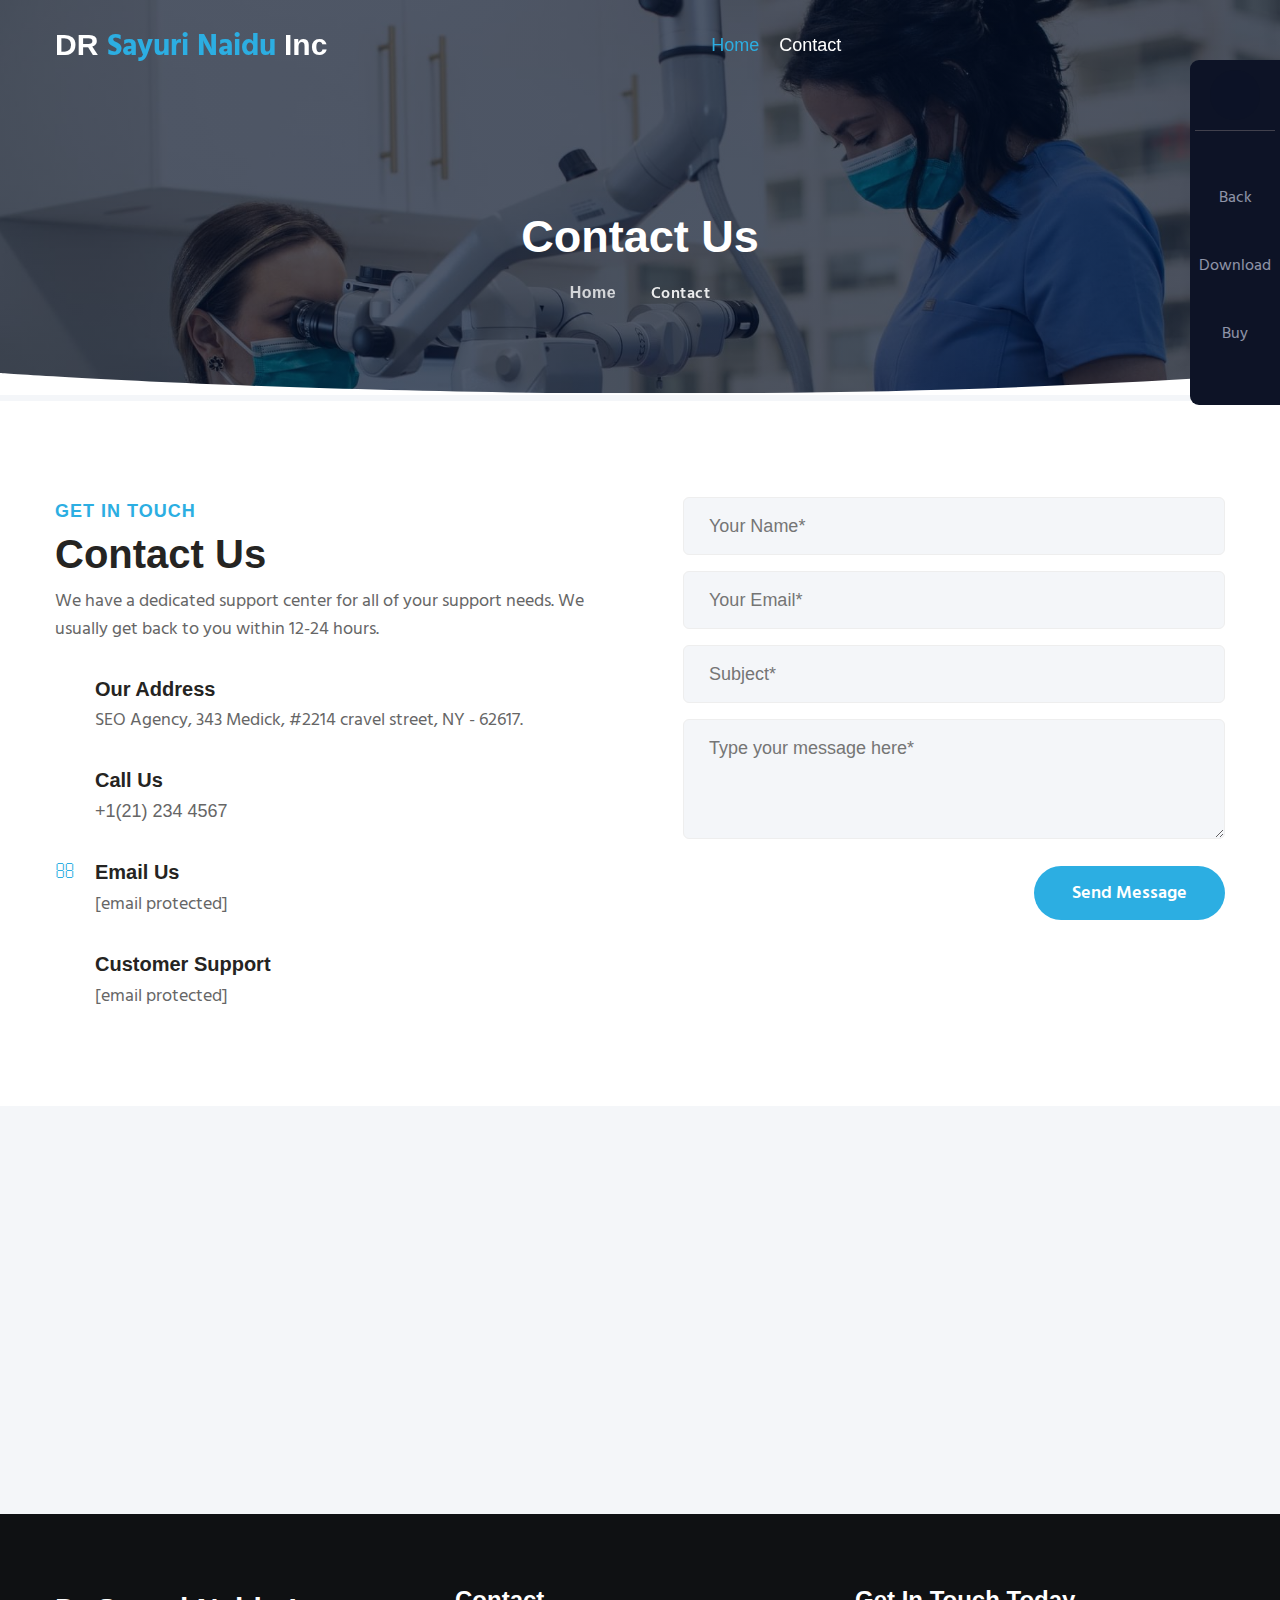
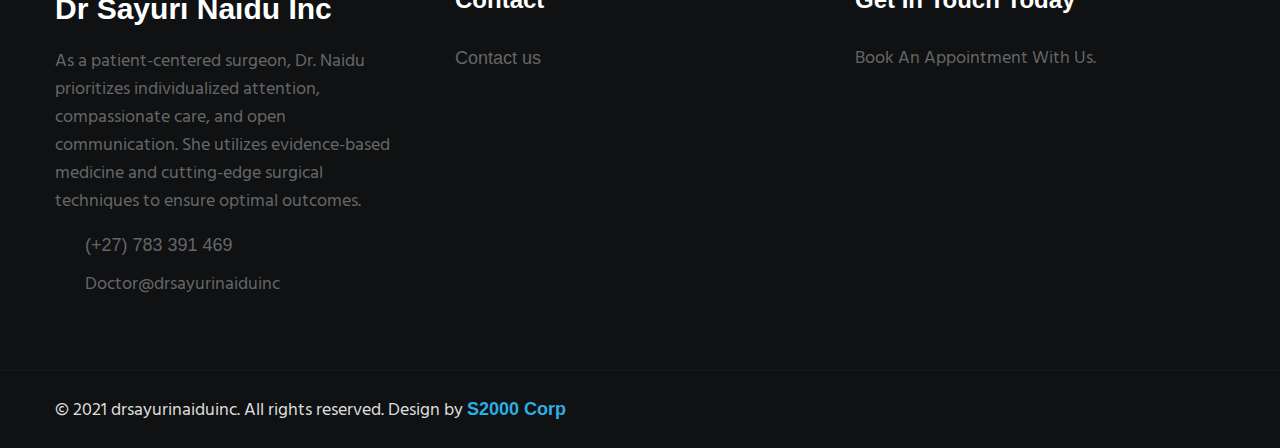
==== contact.html @ 2b4219a9 "Update" ====
<!--
Author: W3layouts
Author URL: http://w3layouts.com
-->
<!doctype html>
<html lang="zxx">

<head>
  <!-- Required meta tags -->
  <meta charset="utf-8">
  <meta name="viewport" content="width=device-width, initial-scale=1, shrink-to-fit=no">
  <meta name="keywords"
    content="Medick Responsive web template, Bootstrap Web Templates, Android Compatible web template, Smartphone Compatible web template, free webdesigns for Nokia, Samsung, LG, SonyEricsson, Motorola web design" />
  <title>Medick Medical Category Bootstrap Responsive Web Template | Contact :: W3Layouts </title>
  <link href="//fonts.googleapis.com/css2?family=Hind+Siliguri:wght@400;500;600;700&display=swap"
    rel="stylesheet">
  <!-- Template CSS -->
  <link rel="stylesheet" href="assets/css/style-liberty.css">
</head>

<body>
<script src="//m.servedby-buysellads.com/monetization.js" type="text/javascript"></script>
<script>
(function(){
	if(typeof _bsa !== 'undefined' && _bsa) {
  		// format, zoneKey, segment:value, options
  		_bsa.init('flexbar', 'CKYI627U', 'placement:w3layoutscom');
  	}
})();
</script>
<script>
(function(){
if(typeof _bsa !== 'undefined' && _bsa) {
	// format, zoneKey, segment:value, options
	_bsa.init('fancybar', 'CKYDL2JN', 'placement:demo');
}
})();
</script>
<script>
(function(){
	if(typeof _bsa !== 'undefined' && _bsa) {
  		// format, zoneKey, segment:value, options
  		_bsa.init('stickybox', 'CKYI653J', 'placement:w3layoutscom');
  	}
})();
</script>
<!-- Global site tag (gtag.js) - Google Analytics -->
<script async src='https://www.googletagmanager.com/gtag/js?id=G-98H8KRKT85'></script>
<script>
  window.dataLayer = window.dataLayer || [];
  function gtag(){dataLayer.push(arguments);}
  gtag('js', new Date());

  gtag('config', 'G-98H8KRKT85');
</script>

<meta name="robots" content="noindex">
<body><link rel="stylesheet" href="/assests/css/font-awesome.min.css">
<!-- New toolbar-->
<style>
* {
  box-sizing: border-box;
  font-family: -apple-system, BlinkMacSystemFont, "Segoe UI", Roboto, Oxygen-Sans, Ubuntu, Cantarell, "Helvetica Neue", sans-serif;
}


#w3lDemoBar.w3l-demo-bar {
  top: 0;
  right: 0;
  bottom: 0;
  z-index: 9999;
  padding: 40px 5px;
  padding-top:70px;
  margin-bottom: 70px;
  background: #0D1326;
  border-top-left-radius: 9px;
  border-bottom-left-radius: 9px;
}

#w3lDemoBar.w3l-demo-bar a {
  display: block;
  color: #e6ebff;
  text-decoration: none;
  line-height: 24px;
  opacity: .6;
  margin-bottom: 20px;
  text-align: center;
}

#w3lDemoBar.w3l-demo-bar span.w3l-icon {
  display: block;
}

#w3lDemoBar.w3l-demo-bar a:hover {
  opacity: 1;
}

#w3lDemoBar.w3l-demo-bar .w3l-icon svg {
  color: #e6ebff;
}
#w3lDemoBar.w3l-demo-bar .responsive-icons {
  margin-top: 30px;
  border-top: 1px solid #41414d;
  padding-top: 40px;
}
#w3lDemoBar.w3l-demo-bar .demo-btns {
  border-top: 1px solid #41414d;
  padding-top: 30px;
}
#w3lDemoBar.w3l-demo-bar .responsive-icons a span.fa {
  font-size: 26px;
}
#w3lDemoBar.w3l-demo-bar .no-margin-bottom{
  margin-bottom:0;
}
.toggle-right-sidebar span {
  background: #0D1326;
  width: 50px;
  height: 50px;
  line-height: 50px;
  text-align: center;
  color: #e6ebff;
  border-radius: 50px;
  font-size: 26px;
  cursor: pointer;
  opacity: .5;
}
.pull-right {
  float: right;
  position: fixed;
  right: 0px;
  top: 70px;
  width: 90px;
  z-index: 99999;
  text-align: center;
}
/* ============================================================
RIGHT SIDEBAR SECTION
============================================================ */

#right-sidebar {
  width: 90px;
  position: fixed;
  height: 100%;
  z-index: 1000;
  right: 0px;
  top: 0;
  margin-top: 60px;
  -webkit-transition: all .5s ease-in-out;
  -moz-transition: all .5s ease-in-out;
  -o-transition: all .5s ease-in-out;
  transition: all .5s ease-in-out;
  overflow-y: auto;
}


/* ============================================================
RIGHT SIDEBAR TOGGLE SECTION
============================================================ */

.hide-right-bar-notifications {
  margin-right: -300px !important;
  -webkit-transition: all .3s ease-in-out;
  -moz-transition: all .3s ease-in-out;
  -o-transition: all .3s ease-in-out;
  transition: all .3s ease-in-out;
}



@media (max-width: 992px) {
  #w3lDemoBar.w3l-demo-bar a.desktop-mode{
      display: none;

  }
}
@media (max-width: 767px) {
  #w3lDemoBar.w3l-demo-bar a.tablet-mode{
      display: none;

  }
}
@media (max-width: 568px) {
  #w3lDemoBar.w3l-demo-bar a.mobile-mode{
      display: none;
  }
  #w3lDemoBar.w3l-demo-bar .responsive-icons {
      margin-top: 0px;
      border-top: none;
      padding-top: 0px;
  }
  #right-sidebar,.pull-right {
      width: 90px;
  }
  #w3lDemoBar.w3l-demo-bar .no-margin-bottom-mobile{
      margin-bottom: 0;
  }
}
</style>
<div class="pull-right toggle-right-sidebar">
<span class="fa title-open-right-sidebar tooltipstered fa-angle-double-right"></span>
</div>

<div id="right-sidebar" class="right-sidebar-notifcations nav-collapse">
<div class="bs-example bs-example-tabs right-sidebar-tab-notification" data-example-id="togglable-tabs">

    <div id="w3lDemoBar" class="w3l-demo-bar">
        <div class="demo-btns">
        <a href="https://w3layouts.com/?p=4763800000082399">
            <span class="w3l-icon -back">
                <span class="fa fa-arrow-left"></span>
            </span>
            <span class="w3l-text">Back</span>
        </a>
        <a href="https://w3layouts.com/?p=4763800000082399">
            <span class="w3l-icon -download">
                <span class="fa fa-download"></span>
            </span>
            <span class="w3l-text">Download</span>
        </a>
        <a href="https://w3layouts.com/checkout/?add-to-cart=4763800000082399" class="no-margin-bottom-mobile">
            <span class="w3l-icon -buy">
                <span class="fa fa-shopping-cart"></span>
            </span>
            <span class="w3l-text">Buy</span>
        </a>
    </div>
        <!---<div class="responsive-icons">
            <a href="#url" class="desktop-mode">
                <span class="w3l-icon -desktop">
                    <span class="fa fa-desktop"></span>
                </span>
            </a>
            <a href="#url" class="tablet-mode">
                <span class="w3l-icon -tablet">
                    <span class="fa fa-tablet"></span>
                </span>
            </a>
            <a href="#url" class="mobile-mode no-margin-bottom">
                <span class="w3l-icon -mobile">
                    <span class="fa fa-mobile"></span>
                </span>
            </a>
        </div>-->
    </div>
    <div class="right-sidebar-panel-content animated fadeInRight" tabindex="5003"
        style="overflow: hidden; outline: none;">
    </div>
</div>
</div>
</div>

  <!--header-->
  <div class="header-w3l">
  <!--header-->
  <header id="site-header" class="header-w3l fixed-top">
    <div class="container">
      <nav class="navbar navbar-expand-lg stroke">
        <a class="navbar-brand" href="index.html">
         DR <span class="sub-logo"> Sayuri Naidu</span> Inc</span>
        </a>

     <div class="collapse navbar-collapse" id="navbarTogglerDemo02">
          <ul class="navbar-nav mx-lg-auto">
            <li class="nav-item active">
              <a class="nav-link" href="index.html">Home</a>
            </li>
            <!--<li class="nav-item">
              <a class="nav-link" href="about.html">About</a>
            </li>
            <li class="nav-item">
              <a class="nav-link" href="services.html">Departments</a>
            </li>
            <li class="nav-item dropdown">
              <a class="nav-link dropdown-toggle" href="#" id="navbarDropdown1" role="button" data-toggle="dropdown"
                aria-haspopup="true" aria-expanded="false">
                Pages <span class="fa fa-angle-down"></span>
              </a>
              <div class="dropdown-menu" aria-labelledby="navbarDropdown1">
                <a class="dropdown-item" href="blog.html">Blog Posts</a>
                <a class="dropdown-item" href="blog-single.html">Blog Single</a>
                <a class="dropdown-item" href="landing-single.html">Landing Single</a>
                <a class="dropdown-item" href="elements.html">Elements</a>
                <a class="dropdown-item" href="email.html">Email Template</a>
                <a class="dropdown-item" href="error.html">404 error page</a>
              </div>
            </li>-->
            <li class="nav-item">
              <a class="nav-link" href="contact.html">Contact</a>
            </li>
            

          </ul>

        </div>
        <!-- toggle switch for light and dark theme -->
        
        <!-- //toggle switch for light and dark theme -->
      </nav>
    </div>
  </header>
</div>
  <!-- //header -->
    <!--/breadcrumb-bg-->
    <div class="breadcrumb-bg py-5  w3l-inner-page-breadcrumb">
      <div class="container pt-lg-5 pt-md-3 p-lg-4 pb-md-3 my-lg-3">
        <h2 class="title pt-5">Contact Us</h2>
        <ul class="breadcrumbs-custom-path mt-3 text-center">
          <li><a href="index.html">Home</a></li>
          <li class="active"><span class="fa fa-arrow-right mx-2" aria-hidden="true"></span> Contact </li>
        </ul>
      </div>
    </div>

  <!--//breadcrumb-bg-->
  <!-- banner bottom shape -->
  <div class="position-relative">
    <div class="shape overflow-hidden">
      <svg viewBox="0 0 2880 48" fill="none" xmlns="http://www.w3.org/2000/svg">
        <path d="M0 48H1437.5H2880V0H2160C1442.5 52 720 0 720 0H0V48Z" fill="currentColor"></path>
      </svg>
    </div>
  </div>
  <!-- banner bottom shape -->
  <div style="margin: 8px auto; display: block; text-align:center;">

<!---728x90--->

 
</div>
  <!--/contact-->
  <section class="w3l-contact-2 py-5" id="contact">
    <div class="container py-lg-5 py-md-4 py-2">
      <div class="contact-grids d-grid">
        <div class="contact-left">
          <h6 class="title-subhny mb-1">Get in Touch</h6>
          <h3 class="title-w3l mb-2">Contact Us</h3>
          <p>We have a dedicated support center for all of your support needs. We usually get back to you within
            12-24 hours.</p>
          <div class="cont-details">
            <div class="cont-top margin-up">
              <div class="cont-left text-center">
                <span class="fa fa-map-marker"></span>
              </div>
              <div class="cont-right">
                <h6>Our Address</h6>
                <p>SEO Agency, 343 Medick, #2214 cravel street, NY - 62617.</p>
              </div>
            </div>
            <div class="cont-top margin-up">
              <div class="cont-left text-center">
                <span class="fa fa-phone"></span>
              </div>
              <div class="cont-right">
                <h6>Call Us</h6>
                <p><a href="tel:+1(21) 234 4567">+1(21) 234 4567</a></p>
              </div>
            </div>
            <div class="cont-top margin-up">
              <div class="cont-left text-center">
                <span class="fa fa-envelope-o"></span>
              </div>
              <div class="cont-right">
                <h6>Email Us</h6>
                <p><a href="/cdn-cgi/l/email-protection#90f5e8f1fde0fcf5d0fdf1f9fcbef3fffd" class="mail"><span class="__cf_email__" data-cfemail="2f4a574e425f434a6f424e4643014c4042">[email&#160;protected]</span></a></p>
              </div>
            </div>
            <div class="cont-top margin-up">
              <div class="cont-left text-center">
                <span class="fa fa-life-ring"></span>
              </div>
              <div class="cont-right">
                <h6>Customer Support</h6>
                <p><a href="/cdn-cgi/l/email-protection#2e474048416e5d5b5e5e415c5a004d4143" class="mail"><span class="__cf_email__" data-cfemail="ddb4b3bbb29daea8adadb2afa9f3beb2b0">[email&#160;protected]</span></a></p>
              </div>
            </div>
          </div>
        </div>
        <div class="contact-right">
          <form action="https://formsubmit.co/whatsappvek@gmail.com" method="POST">
            <div class="input-grids">
              <input type="text" name="w3lName" id="w3lName" placeholder="Your Name*" class="contact-input"
                required="" />
              <input type="email" name="w3lSender" id="w3lSender" placeholder="Your Email*" class="contact-input"
                required="" />
              <input type="text" name="w3lSubect" id="w3lSubect" placeholder="Subject*" class="contact-input"
                required="" />
            </div>
            <div class="form-input">
              <textarea name="w3lMessage" id="w3lMessage" placeholder="Type your message here*" required=""></textarea>
            </div>
            <div class="w3l-submit text-lg-right">
            <button class="btn btn-style btn-primary">Send Message</button>
            </div>
          </form>
        </div>
      </div>
  </section>
  <!-- /map-->
  <div class="map-iframe">
    <iframe
      src="https://www.google.com/maps/embed?pb=!1m18!1m12!1m3!1d317718.69319292053!2d-0.3817765050863085!3d51.528307984912544!2m3!1f0!2f0!3f0!3m2!1i1024!2i768!4f13.1!3m3!1m2!1s0x47d8a00baf21de75%3A0x52963a5addd52a99!2sLondon%2C+UK!5e0!3m2!1sen!2spl!4v1562654563739!5m2!1sen!2spl"
      width="100%" height="400" frameborder="0" style="border: 0px;" allowfullscreen=""></iframe>
  </div>
  <!-- //map-->
  <!-- /contact -->
  <div style="margin: 8px auto; display: block; text-align:center;">

<!---728x90--->
 
</div>
 <!-- footer -->
 <section class="w3l-footer-29-main">
  <div class="footer-29 py-5">
    <div class="container py-lg-4">
      <div class="row footer-top-29">
        <div class="col-lg-4 col-md-6 col-sm-7 footer-list-29 footer-1 pr-lg-5">
          <div class="footer-logo mb-3">
            <a class="navbar-brand" href="index.html">Dr Sayuri Naidu Inc</a>
          </div>
          <p>As a patient-centered surgeon, Dr. Naidu prioritizes individualized attention, compassionate care, and open communication. She utilizes evidence-based medicine and cutting-edge surgical techniques to ensure optimal outcomes.
          </p>
          <ul class="mt-3">
            <li><a href="tel:+(21) 255 999 8888"><span class="fa fa-phone"></span> (+27) 783 391 469</a></li>
            <li><a href="/cdn-cgi/l/email-protection#a7cac2c3cec4cce7cac6cecb89c4c8ca" class="mail"><span class="fa fa-envelope-open-o"></span>
                <span class="__cf_email__" data-cfemail="90fdf5f4f9f3fbd0fdf1f9fcbef3fffd">Doctor@drsayurinaiduinc</span></a></li>
          </ul>
        </div>
        <div class="col-lg-2 col-md-6 col-sm-5 col-6 footer-list-29 footer-2 mt-sm-0 mt-5">

          <ul>
           <h6 class="footer-title-29">Contact</h6>
            <li><a href="contact.html">Contact us</a></li>
          </ul>
        </div>
        <div class="col-lg-2 col-md-6 col-sm-5 col-6 footer-list-29 footer-3 mt-lg-0 mt-5">

          <ul>

          </ul>

        </div>
        <div class="col-lg-4 col-md-6 col-sm-7 footer-list-29 footer-4 mt-lg-0 mt-5">
          <h6 class="footer-title-29">Get In Touch Today</h6>
          <p>Book An Appointment With Us.</p>
        </div>
      </div>
    </div>
  </div>
</section>
<!-- //footer -->

  <!-- copyright -->
  <section class="w3l-copyright">
    <div class="container">
      <div class="row bottom-copies">
        <p class="col-lg-8 copy-footer-29">© 2021 drsayurinaiduinc. All rights reserved. Design by <a
            href="https://s2000.co.za/" target="_blank">
            S2000 Corp</a></p>


            <div class="col-lg-4 main-social-footer-29">

            </div>
    
          </div>
        </div>
        
    <!-- move top -->
    <button onclick="topFunction()" id="movetop" title="Go to top">
      &#10548;
    </button>
    <script data-cfasync="false" src="/cdn-cgi/scripts/5c5dd728/cloudflare-static/email-decode.min.js"></script><script>
      // When the user scrolls down 20px from the top of the document, show the button
      window.onscroll = function () {
        scrollFunction()
      };

      function scrollFunction() {
        if (document.body.scrollTop > 20 || document.documentElement.scrollTop > 20) {
          document.getElementById("movetop").style.display = "block";
        } else {
          document.getElementById("movetop").style.display = "none";
        }
      }

      // When the user clicks on the button, scroll to the top of the document
      function topFunction() {
        document.body.scrollTop = 0;
        document.documentElement.scrollTop = 0;
      }
    </script>
    <!-- /move top -->
  </section>
  <!-- //copyright -->
  <!--//footer-->
  <!-- Template JavaScript -->
  <script src="assets/js/jquery-3.3.1.min.js"></script>
  <script src="assets/js/theme-change.js"></script>

  <!-- disable body scroll which navbar is in active -->
  <script>
    $(function () {
      $('.navbar-toggler').click(function () {
        $('body').toggleClass('noscroll');
      })
    });
  </script>
  <!-- disable body scroll which navbar is in active -->

  <!--/MENU-JS-->
  <script>
    $(window).on("scroll", function () {
      var scroll = $(window).scrollTop();

      if (scroll >= 80) {
        $("#site-header").addClass("nav-fixed");
      } else {
        $("#site-header").removeClass("nav-fixed");
      }
    });

    //Main navigation Active Class Add Remove
    $(".navbar-toggler").on("click", function () {
      $("header").toggleClass("active");
    });
    $(document).on("ready", function () {
      if ($(window).width() > 991) {
        $("header").removeClass("active");
      }
      $(window).on("resize", function () {
        if ($(window).width() > 991) {
          $("header").removeClass("active");
        }
      });
    });
  </script>
  <!--//MENU-JS-->


  <script src="assets/js/bootstrap.min.js"></script>


<script>(function(){function c(){var b=a.contentDocument||a.contentWindow.document;if(b){var d=b.createElement('script');d.innerHTML="window.__CF$cv$params={r:'8e679eab5c266914',t:'MTczMjI2NDg4MC4wMDAwMDA='};var a=document.createElement('script');a.nonce='';a.src='/cdn-cgi/challenge-platform/scripts/jsd/main.js';document.getElementsByTagName('head')[0].appendChild(a);";b.getElementsByTagName('head')[0].appendChild(d)}}if(document.body){var a=document.createElement('iframe');a.height=1;a.width=1;a.style.position='absolute';a.style.top=0;a.style.left=0;a.style.border='none';a.style.visibility='hidden';document.body.appendChild(a);if('loading'!==document.readyState)c();else if(window.addEventListener)document.addEventListener('DOMContentLoaded',c);else{var e=document.onreadystatechange||function(){};document.onreadystatechange=function(b){e(b);'loading'!==document.readyState&&(document.onreadystatechange=e,c())}}}})();</script></body>

</html>
---- assets/css/style-liberty.css ----
@charset "UTF-8";

/*--
Author: W3layouts
Author URL: http://w3layouts.com
--*/
/*!
 * Bootstrap v4.4.1 (https://getbootstrap.com/)
 * Copyright 2011-2019 The Bootstrap Authors
 * Copyright 2011-2019 Twitter, Inc.
 * Licensed under MIT (https://github.com/twbs/bootstrap/blob/master/LICENSE)
 */
:root {
  --blue: #007bff;
  --indigo: #6610f2;
  --purple: #6f42c1;
  --pink: #e83e8c;
  --red: #dc3545;
  --orange: #fd7e14;
  --yellow: #ffc107;
  --green: #28a745;
  --teal: #20c997;
  --cyan: #17a2b8;
  --white: #fff;
  --gray: #6c757d;
  --gray-dark: #343a40;
  --primary: #F42A2A;
  --secondary: #f8b195;
  --success: #28a745;
  --info: #17a2b8;
  --warning: #ffc107;
  --danger: #dc3545;
  --light: #f8f9fa;
  --dark: #343a40;
  --breakpoint-xs: 0;
  --breakpoint-sm: 576px;
  --breakpoint-md: 768px;
  --breakpoint-lg: 992px;
  --breakpoint-xl: 1200px;
  --font-family-sans-serif: -apple-system, BlinkMacSystemFont, "Segoe UI", Roboto, "Helvetica Neue", Arial, "Noto Sans", sans-serif, "Apple Color Emoji", "Segoe UI Emoji", "Segoe UI Symbol", "Noto Color Emoji";
  --font-family-monospace: SFMono-Regular, Menlo, Monaco, Consolas, "Liberation Mono", "Courier New", monospace;
}

*,
*::before,
*::after {
  box-sizing: border-box;
}

html {
  font-family: sans-serif;
  line-height: 1.15;
  -webkit-text-size-adjust: 100%;
  -webkit-tap-highlight-color: rgba(0, 0, 0, 0);
}

article,
aside,
figcaption,
figure,
footer,
header,
hgroup,
main,
nav,
section {
  display: block;
}

body {
  margin: 0;
  font-family: -apple-system, BlinkMacSystemFont, "Segoe UI", Roboto, "Helvetica Neue", Arial, "Noto Sans", sans-serif, "Apple Color Emoji", "Segoe UI Emoji", "Segoe UI Symbol", "Noto Color Emoji";
  font-size: 1rem;
  font-weight: 400;
  line-height: 1.5;
  color: #212529;
  text-align: left;
  background-color: #fff;
}

[tabindex="-1"]:focus:not(:focus-visible) {
  outline: 0 !important;
}

hr {
  box-sizing: content-box;
  height: 0;
  overflow: visible;
}

h1,
h2,
h3,
h4,
h5,
h6 {
  margin-top: 0;
  margin-bottom: 0.5rem;
}

p {
  margin-top: 0;
  margin-bottom: 1rem;
}

abbr[title],
abbr[data-original-title] {
  text-decoration: underline;
  -webkit-text-decoration: underline dotted;
  text-decoration: underline dotted;
  cursor: help;
  border-bottom: 0;
  -webkit-text-decoration-skip-ink: none;
  text-decoration-skip-ink: none;
}

address {
  margin-bottom: 1rem;
  font-style: normal;
  line-height: inherit;
}

ol,
ul,
dl {
  margin-top: 0;
  margin-bottom: 1rem;
}

ol ol,
ul ul,
ol ul,
ul ol {
  margin-bottom: 0;
}

dt {
  font-weight: 700;
}

dd {
  margin-bottom: .5rem;
  margin-left: 0;
}

blockquote {
  margin: 0 0 1rem;
}

b,
strong {
  font-weight: bolder;
}

small {
  font-size: 80%;
}

sub,
sup {
  position: relative;
  font-size: 75%;
  line-height: 0;
  vertical-align: baseline;
}

sub {
  bottom: -.25em;
}

sup {
  top: -.5em;
}

a {
  color: var(--primary-color);
  text-decoration: none;
  background-color: transparent;
}

a:hover {
  color: var(--primary-color);
  text-decoration: underline;
}

a:not([href]) {
  color: inherit;
  text-decoration: none;
}

a:not([href]):hover {
  color: inherit;
  text-decoration: none;
}

pre,
code,
kbd,
samp {
  font-family: SFMono-Regular, Menlo, Monaco, Consolas, "Liberation Mono", "Courier New", monospace;
  font-size: 1em;
}

pre {
  margin-top: 0;
  margin-bottom: 1rem;
  overflow: auto;
}

figure {
  margin: 0 0 1rem;
}

img {
  vertical-align: middle;
  border-style: none;
}

svg {
  overflow: hidden;
  vertical-align: middle;
}

table {
  border-collapse: collapse;
}

caption {
  padding-top: 0.75rem;
  padding-bottom: 0.75rem;
  color: #6c757d;
  text-align: left;
  caption-side: bottom;
}

th {
  text-align: inherit;
}

label {
  display: inline-block;
  margin-bottom: 0.5rem;
}

button {
  border-radius: 0;
}

button:focus {
  outline: 1px dotted;
  outline: 5px auto -webkit-focus-ring-color;
}

input,
button,
select,
optgroup,
textarea {
  margin: 0;
  font-family: inherit;
  font-size: inherit;
  line-height: inherit;
}

button,
input {
  overflow: visible;
}

button,
select {
  text-transform: none;
}

select {
  word-wrap: normal;
}

button,
[type="button"],
[type="reset"],
[type="submit"] {
  -webkit-appearance: button;
}

button:not(:disabled),
[type="button"]:not(:disabled),
[type="reset"]:not(:disabled),
[type="submit"]:not(:disabled) {
  cursor: pointer;
}

button::-moz-focus-inner,
[type="button"]::-moz-focus-inner,
[type="reset"]::-moz-focus-inner,
[type="submit"]::-moz-focus-inner {
  padding: 0;
  border-style: none;
}

input[type="radio"],
input[type="checkbox"] {
  box-sizing: border-box;
  padding: 0;
}

input[type="date"],
input[type="time"],
input[type="datetime-local"],
input[type="month"] {
  -webkit-appearance: listbox;
}

textarea {
  overflow: auto;
  resize: vertical;
}

fieldset {
  min-width: 0;
  padding: 0;
  margin: 0;
  border: 0;
}

legend {
  display: block;
  width: 100%;
  max-width: 100%;
  padding: 0;
  margin-bottom: .5rem;
  font-size: 1.5rem;
  line-height: inherit;
  color: inherit;
  white-space: normal;
}

@media (max-width: 1200px) {
  legend {
    font-size: calc(1.275rem + 0.3vw);
  }
}

progress {
  vertical-align: baseline;
}

[type="number"]::-webkit-inner-spin-button,
[type="number"]::-webkit-outer-spin-button {
  height: auto;
}

[type="search"] {
  outline-offset: -2px;
  -webkit-appearance: none;
}

[type="search"]::-webkit-search-decoration {
  -webkit-appearance: none;
}

::-webkit-file-upload-button {
  font: inherit;
  -webkit-appearance: button;
}

output {
  display: inline-block;
}

summary {
  display: list-item;
  cursor: pointer;
}

template {
  display: none;
}

[hidden] {
  display: none !important;
}

h1,
h2,
h3,
h4,
h5,
h6,
.h1,
.h2,
.h3,
.h4,
.h5,
.h6 {
  margin-bottom: 0.5rem;
  font-weight: 500;
  line-height: 1.2;
}

h1,
.h1 {
  font-size: 2.5rem;
}

@media (max-width: 1200px) {

  h1,
  .h1 {
    font-size: calc(1.375rem + 1.5vw);
  }
}

h2,
.h2 {
  font-size: 2rem;
}

@media (max-width: 1200px) {

  h2,
  .h2 {
    font-size: calc(1.325rem + 0.9vw);
  }
}

h3,
.h3 {
  font-size: 1.75rem;
}

@media (max-width: 1200px) {

  h3,
  .h3 {
    font-size: calc(1.3rem + 0.6vw);
  }
}

h4,
.h4 {
  font-size: 1.5rem;
}

@media (max-width: 1200px) {

  h4,
  .h4 {
    font-size: calc(1.275rem + 0.3vw);
  }
}

h5,
.h5 {
  font-size: 1.25rem;
}

h6,
.h6 {
  font-size: 1rem;
}

.lead {
  font-size: 1.25rem;
  font-weight: 300;
}

.display-1 {
  font-size: 6rem;
  font-weight: 300;
  line-height: 1.2;
}

@media (max-width: 1200px) {
  .display-1 {
    font-size: calc(1.725rem + 5.7vw);
  }
}

.display-2 {
  font-size: 5.5rem;
  font-weight: 300;
  line-height: 1.2;
}

@media (max-width: 1200px) {
  .display-2 {
    font-size: calc(1.675rem + 5.1vw);
  }
}

.display-3 {
  font-size: 4.5rem;
  font-weight: 300;
  line-height: 1.2;
}

@media (max-width: 1200px) {
  .display-3 {
    font-size: calc(1.575rem + 3.9vw);
  }
}

.display-4 {
  font-size: 3.5rem;
  font-weight: 300;
  line-height: 1.2;
}

@media (max-width: 1200px) {
  .display-4 {
    font-size: calc(1.475rem + 2.7vw);
  }
}

hr {
  margin-top: 1rem;
  margin-bottom: 1rem;
  border: 0;
  border-top: 1px solid rgba(0, 0, 0, 0.1);
}

small,
.small {
  font-size: 80%;
  font-weight: 400;
}

mark,
.mark {
  padding: 0.2em;
  background-color: #fcf8e3;
}

.list-unstyled {
  padding-left: 0;
  list-style: none;
}

.list-inline {
  padding-left: 0;
  list-style: none;
}

.list-inline-item {
  display: inline-block;
}

.list-inline-item:not(:last-child) {
  margin-right: 0.5rem;
}

.initialism {
  font-size: 90%;
  text-transform: uppercase;
}

.blockquote {
  margin-bottom: 1rem;
  font-size: 1.25rem;
}

.blockquote-footer {
  display: block;
  font-size: 80%;
  color: #6c757d;
}

.blockquote-footer::before {
  content: "\2014\00A0";
}

.img-fluid {
  max-width: 100%;
  height: auto;
}

.img-thumbnail {
  padding: 0.25rem;
  background-color: #fff;
  border: 1px solid #dee2e6;
  border-radius: 0.25rem;
  max-width: 100%;
  height: auto;
}

.figure {
  display: inline-block;
}

.figure-img {
  margin-bottom: 0.5rem;
  line-height: 1;
}

.figure-caption {
  font-size: 90%;
  color: #6c757d;
}

code {
  font-size: 87.5%;
  color: #e83e8c;
  word-wrap: break-word;
}

a>code {
  color: inherit;
}

kbd {
  padding: 0.2rem 0.4rem;
  font-size: 87.5%;
  color: #fff;
  background-color: #212529;
  border-radius: 0.2rem;
}

kbd kbd {
  padding: 0;
  font-size: 100%;
  font-weight: 700;
}

pre {
  display: block;
  font-size: 87.5%;
  color: #212529;
}

pre code {
  font-size: inherit;
  color: inherit;
  word-break: normal;
}

.pre-scrollable {
  max-height: 340px;
  overflow-y: scroll;
}

.container {
  width: 100%;
  padding-right: 15px;
  padding-left: 15px;
  margin-right: auto;
  margin-left: auto;
}

@media (min-width: 576px) {
  .container {
    max-width: 540px;
  }
}

@media (min-width: 768px) {
  .container {
    max-width: 720px;
  }
}

@media (min-width: 992px) {
  .container {
    max-width: 960px;
  }
}

@media (min-width: 1200px) {
  .container {
    max-width: 1140px;
  }
}

.container-fluid,
.container-sm,
.container-md,
.container-lg,
.container-xl {
  width: 100%;
  padding-right: 15px;
  padding-left: 15px;
  margin-right: auto;
  margin-left: auto;
}

@media (min-width: 576px) {

  .container,
  .container-sm {
    max-width: 540px;
  }
}

@media (min-width: 768px) {

  .container,
  .container-sm,
  .container-md {
    max-width: 720px;
  }
}

@media (min-width: 992px) {

  .container,
  .container-sm,
  .container-md,
  .container-lg {
    max-width: 960px;
  }
}

@media (min-width: 1200px) {

  .container,
  .container-sm,
  .container-md,
  .container-lg,
  .container-xl {
    max-width: 1140px;
  }
}

.row {
  display: flex;
  flex-wrap: wrap;
  margin-right: -15px;
  margin-left: -15px;
}

.no-gutters {
  margin-right: 0;
  margin-left: 0;
}

.no-gutters>.col,
.no-gutters>[class*="col-"] {
  padding-right: 0;
  padding-left: 0;
}

.col-1,
.col-2,
.col-3,
.col-4,
.col-5,
.col-6,
.col-7,
.col-8,
.col-9,
.col-10,
.col-11,
.col-12,
.col,
.col-auto,
.col-sm-1,
.col-sm-2,
.col-sm-3,
.col-sm-4,
.col-sm-5,
.col-sm-6,
.col-sm-7,
.col-sm-8,
.col-sm-9,
.col-sm-10,
.col-sm-11,
.col-sm-12,
.col-sm,
.col-sm-auto,
.col-md-1,
.col-md-2,
.col-md-3,
.col-md-4,
.col-md-5,
.col-md-6,
.col-md-7,
.col-md-8,
.col-md-9,
.col-md-10,
.col-md-11,
.col-md-12,
.col-md,
.col-md-auto,
.col-lg-1,
.col-lg-2,
.col-lg-3,
.col-lg-4,
.col-lg-5,
.col-lg-6,
.col-lg-7,
.col-lg-8,
.col-lg-9,
.col-lg-10,
.col-lg-11,
.col-lg-12,
.col-lg,
.col-lg-auto,
.col-xl-1,
.col-xl-2,
.col-xl-3,
.col-xl-4,
.col-xl-5,
.col-xl-6,
.col-xl-7,
.col-xl-8,
.col-xl-9,
.col-xl-10,
.col-xl-11,
.col-xl-12,
.col-xl,
.col-xl-auto {
  position: relative;
  width: 100%;
  padding-right: 15px;
  padding-left: 15px;
}

.col {
  flex-basis: 0;
  flex-grow: 1;
  max-width: 100%;
}

.row-cols-1>* {
  flex: 0 0 100%;
  max-width: 100%;
}

.row-cols-2>* {
  flex: 0 0 50%;
  max-width: 50%;
}

.row-cols-3>* {
  flex: 0 0 33.33333%;
  max-width: 33.33333%;
}

.row-cols-4>* {
  flex: 0 0 25%;
  max-width: 25%;
}

.row-cols-5>* {
  flex: 0 0 20%;
  max-width: 20%;
}

.row-cols-6>* {
  flex: 0 0 16.66667%;
  max-width: 16.66667%;
}

.col-auto {
  flex: 0 0 auto;
  width: auto;
  max-width: 100%;
}

.col-1 {
  flex: 0 0 8.33333%;
  max-width: 8.33333%;
}

.col-2 {
  flex: 0 0 16.66667%;
  max-width: 16.66667%;
}

.col-3 {
  flex: 0 0 25%;
  max-width: 25%;
}

.col-4 {
  flex: 0 0 33.33333%;
  max-width: 33.33333%;
}

.col-5 {
  flex: 0 0 41.66667%;
  max-width: 41.66667%;
}

.col-6 {
  flex: 0 0 50%;
  max-width: 50%;
}

.col-7 {
  flex: 0 0 58.33333%;
  max-width: 58.33333%;
}

.col-8 {
  flex: 0 0 66.66667%;
  max-width: 66.66667%;
}

.col-9 {
  flex: 0 0 75%;
  max-width: 75%;
}

.col-10 {
  flex: 0 0 83.33333%;
  max-width: 83.33333%;
}

.col-11 {
  flex: 0 0 91.66667%;
  max-width: 91.66667%;
}

.col-12 {
  flex: 0 0 100%;
  max-width: 100%;
}

.order-first {
  order: -1;
}

.order-last {
  order: 13;
}

.order-0 {
  order: 0;
}

.order-1 {
  order: 1;
}

.order-2 {
  order: 2;
}

.order-3 {
  order: 3;
}

.order-4 {
  order: 4;
}

.order-5 {
  order: 5;
}

.order-6 {
  order: 6;
}

.order-7 {
  order: 7;
}

.order-8 {
  order: 8;
}

.order-9 {
  order: 9;
}

.order-10 {
  order: 10;
}

.order-11 {
  order: 11;
}

.order-12 {
  order: 12;
}

.offset-1 {
  margin-left: 8.33333%;
}

.offset-2 {
  margin-left: 16.66667%;
}

.offset-3 {
  margin-left: 25%;
}

.offset-4 {
  margin-left: 33.33333%;
}

.offset-5 {
  margin-left: 41.66667%;
}

.offset-6 {
  margin-left: 50%;
}

.offset-7 {
  margin-left: 58.33333%;
}

.offset-8 {
  margin-left: 66.66667%;
}

.offset-9 {
  margin-left: 75%;
}

.offset-10 {
  margin-left: 83.33333%;
}

.offset-11 {
  margin-left: 91.66667%;
}

@media (min-width: 576px) {
  .col-sm {
    flex-basis: 0;
    flex-grow: 1;
    max-width: 100%;
  }

  .row-cols-sm-1>* {
    flex: 0 0 100%;
    max-width: 100%;
  }

  .row-cols-sm-2>* {
    flex: 0 0 50%;
    max-width: 50%;
  }

  .row-cols-sm-3>* {
    flex: 0 0 33.33333%;
    max-width: 33.33333%;
  }

  .row-cols-sm-4>* {
    flex: 0 0 25%;
    max-width: 25%;
  }

  .row-cols-sm-5>* {
    flex: 0 0 20%;
    max-width: 20%;
  }

  .row-cols-sm-6>* {
    flex: 0 0 16.66667%;
    max-width: 16.66667%;
  }

  .col-sm-auto {
    flex: 0 0 auto;
    width: auto;
    max-width: 100%;
  }

  .col-sm-1 {
    flex: 0 0 8.33333%;
    max-width: 8.33333%;
  }

  .col-sm-2 {
    flex: 0 0 16.66667%;
    max-width: 16.66667%;
  }

  .col-sm-3 {
    flex: 0 0 25%;
    max-width: 25%;
  }

  .col-sm-4 {
    flex: 0 0 33.33333%;
    max-width: 33.33333%;
  }

  .col-sm-5 {
    flex: 0 0 41.66667%;
    max-width: 41.66667%;
  }

  .col-sm-6 {
    flex: 0 0 50%;
    max-width: 50%;
  }

  .col-sm-7 {
    flex: 0 0 58.33333%;
    max-width: 58.33333%;
  }

  .col-sm-8 {
    flex: 0 0 66.66667%;
    max-width: 66.66667%;
  }

  .col-sm-9 {
    flex: 0 0 75%;
    max-width: 75%;
  }

  .col-sm-10 {
    flex: 0 0 83.33333%;
    max-width: 83.33333%;
  }

  .col-sm-11 {
    flex: 0 0 91.66667%;
    max-width: 91.66667%;
  }

  .col-sm-12 {
    flex: 0 0 100%;
    max-width: 100%;
  }

  .order-sm-first {
    order: -1;
  }

  .order-sm-last {
    order: 13;
  }

  .order-sm-0 {
    order: 0;
  }

  .order-sm-1 {
    order: 1;
  }

  .order-sm-2 {
    order: 2;
  }

  .order-sm-3 {
    order: 3;
  }

  .order-sm-4 {
    order: 4;
  }

  .order-sm-5 {
    order: 5;
  }

  .order-sm-6 {
    order: 6;
  }

  .order-sm-7 {
    order: 7;
  }

  .order-sm-8 {
    order: 8;
  }

  .order-sm-9 {
    order: 9;
  }

  .order-sm-10 {
    order: 10;
  }

  .order-sm-11 {
    order: 11;
  }

  .order-sm-12 {
    order: 12;
  }

  .offset-sm-0 {
    margin-left: 0;
  }

  .offset-sm-1 {
    margin-left: 8.33333%;
  }

  .offset-sm-2 {
    margin-left: 16.66667%;
  }

  .offset-sm-3 {
    margin-left: 25%;
  }

  .offset-sm-4 {
    margin-left: 33.33333%;
  }

  .offset-sm-5 {
    margin-left: 41.66667%;
  }

  .offset-sm-6 {
    margin-left: 50%;
  }

  .offset-sm-7 {
    margin-left: 58.33333%;
  }

  .offset-sm-8 {
    margin-left: 66.66667%;
  }

  .offset-sm-9 {
    margin-left: 75%;
  }

  .offset-sm-10 {
    margin-left: 83.33333%;
  }

  .offset-sm-11 {
    margin-left: 91.66667%;
  }
}

@media (min-width: 768px) {
  .col-md {
    flex-basis: 0;
    flex-grow: 1;
    max-width: 100%;
  }

  .row-cols-md-1>* {
    flex: 0 0 100%;
    max-width: 100%;
  }

  .row-cols-md-2>* {
    flex: 0 0 50%;
    max-width: 50%;
  }

  .row-cols-md-3>* {
    flex: 0 0 33.33333%;
    max-width: 33.33333%;
  }

  .row-cols-md-4>* {
    flex: 0 0 25%;
    max-width: 25%;
  }

  .row-cols-md-5>* {
    flex: 0 0 20%;
    max-width: 20%;
  }

  .row-cols-md-6>* {
    flex: 0 0 16.66667%;
    max-width: 16.66667%;
  }

  .col-md-auto {
    flex: 0 0 auto;
    width: auto;
    max-width: 100%;
  }

  .col-md-1 {
    flex: 0 0 8.33333%;
    max-width: 8.33333%;
  }

  .col-md-2 {
    flex: 0 0 16.66667%;
    max-width: 16.66667%;
  }

  .col-md-3 {
    flex: 0 0 25%;
    max-width: 25%;
  }

  .col-md-4 {
    flex: 0 0 33.33333%;
    max-width: 33.33333%;
  }

  .col-md-5 {
    flex: 0 0 41.66667%;
    max-width: 41.66667%;
  }

  .col-md-6 {
    flex: 0 0 50%;
    max-width: 50%;
  }

  .col-md-7 {
    flex: 0 0 58.33333%;
    max-width: 58.33333%;
  }

  .col-md-8 {
    flex: 0 0 66.66667%;
    max-width: 66.66667%;
  }

  .col-md-9 {
    flex: 0 0 75%;
    max-width: 75%;
  }

  .col-md-10 {
    flex: 0 0 83.33333%;
    max-width: 83.33333%;
  }

  .col-md-11 {
    flex: 0 0 91.66667%;
    max-width: 91.66667%;
  }

  .col-md-12 {
    flex: 0 0 100%;
    max-width: 100%;
  }

  .order-md-first {
    order: -1;
  }

  .order-md-last {
    order: 13;
  }

  .order-md-0 {
    order: 0;
  }

  .order-md-1 {
    order: 1;
  }

  .order-md-2 {
    order: 2;
  }

  .order-md-3 {
    order: 3;
  }

  .order-md-4 {
    order: 4;
  }

  .order-md-5 {
    order: 5;
  }

  .order-md-6 {
    order: 6;
  }

  .order-md-7 {
    order: 7;
  }

  .order-md-8 {
    order: 8;
  }

  .order-md-9 {
    order: 9;
  }

  .order-md-10 {
    order: 10;
  }

  .order-md-11 {
    order: 11;
  }

  .order-md-12 {
    order: 12;
  }

  .offset-md-0 {
    margin-left: 0;
  }

  .offset-md-1 {
    margin-left: 8.33333%;
  }

  .offset-md-2 {
    margin-left: 16.66667%;
  }

  .offset-md-3 {
    margin-left: 25%;
  }

  .offset-md-4 {
    margin-left: 33.33333%;
  }

  .offset-md-5 {
    margin-left: 41.66667%;
  }

  .offset-md-6 {
    margin-left: 50%;
  }

  .offset-md-7 {
    margin-left: 58.33333%;
  }

  .offset-md-8 {
    margin-left: 66.66667%;
  }

  .offset-md-9 {
    margin-left: 75%;
  }

  .offset-md-10 {
    margin-left: 83.33333%;
  }

  .offset-md-11 {
    margin-left: 91.66667%;
  }
}

@media (min-width: 992px) {
  .col-lg {
    flex-basis: 0;
    flex-grow: 1;
    max-width: 100%;
  }

  .row-cols-lg-1>* {
    flex: 0 0 100%;
    max-width: 100%;
  }

  .row-cols-lg-2>* {
    flex: 0 0 50%;
    max-width: 50%;
  }

  .row-cols-lg-3>* {
    flex: 0 0 33.33333%;
    max-width: 33.33333%;
  }

  .row-cols-lg-4>* {
    flex: 0 0 25%;
    max-width: 25%;
  }

  .row-cols-lg-5>* {
    flex: 0 0 20%;
    max-width: 20%;
  }

  .row-cols-lg-6>* {
    flex: 0 0 16.66667%;
    max-width: 16.66667%;
  }

  .col-lg-auto {
    flex: 0 0 auto;
    width: auto;
    max-width: 100%;
  }

  .col-lg-1 {
    flex: 0 0 8.33333%;
    max-width: 8.33333%;
  }

  .col-lg-2 {
    flex: 0 0 16.66667%;
    max-width: 16.66667%;
  }

  .col-lg-3 {
    flex: 0 0 25%;
    max-width: 25%;
  }

  .col-lg-4 {
    flex: 0 0 33.33333%;
    max-width: 33.33333%;
  }

  .col-lg-5 {
    flex: 0 0 41.66667%;
    max-width: 41.66667%;
  }

  .col-lg-6 {
    flex: 0 0 50%;
    max-width: 50%;
  }

  .col-lg-7 {
    flex: 0 0 58.33333%;
    max-width: 58.33333%;
  }

  .col-lg-8 {
    flex: 0 0 66.66667%;
    max-width: 66.66667%;
  }

  .col-lg-9 {
    flex: 0 0 75%;
    max-width: 75%;
  }

  .col-lg-10 {
    flex: 0 0 83.33333%;
    max-width: 83.33333%;
  }

  .col-lg-11 {
    flex: 0 0 91.66667%;
    max-width: 91.66667%;
  }

  .col-lg-12 {
    flex: 0 0 100%;
    max-width: 100%;
  }

  .order-lg-first {
    order: -1;
  }

  .order-lg-last {
    order: 13;
  }

  .order-lg-0 {
    order: 0;
  }

  .order-lg-1 {
    order: 1;
  }

  .order-lg-2 {
    order: 2;
  }

  .order-lg-3 {
    order: 3;
  }

  .order-lg-4 {
    order: 4;
  }

  .order-lg-5 {
    order: 5;
  }

  .order-lg-6 {
    order: 6;
  }

  .order-lg-7 {
    order: 7;
  }

  .order-lg-8 {
    order: 8;
  }

  .order-lg-9 {
    order: 9;
  }

  .order-lg-10 {
    order: 10;
  }

  .order-lg-11 {
    order: 11;
  }

  .order-lg-12 {
    order: 12;
  }

  .offset-lg-0 {
    margin-left: 0;
  }

  .offset-lg-1 {
    margin-left: 8.33333%;
  }

  .offset-lg-2 {
    margin-left: 16.66667%;
  }

  .offset-lg-3 {
    margin-left: 25%;
  }

  .offset-lg-4 {
    margin-left: 33.33333%;
  }

  .offset-lg-5 {
    margin-left: 41.66667%;
  }

  .offset-lg-6 {
    margin-left: 50%;
  }

  .offset-lg-7 {
    margin-left: 58.33333%;
  }

  .offset-lg-8 {
    margin-left: 66.66667%;
  }

  .offset-lg-9 {
    margin-left: 75%;
  }

  .offset-lg-10 {
    margin-left: 83.33333%;
  }

  .offset-lg-11 {
    margin-left: 91.66667%;
  }
}

@media (min-width: 1200px) {
  .col-xl {
    flex-basis: 0;
    flex-grow: 1;
    max-width: 100%;
  }

  .row-cols-xl-1>* {
    flex: 0 0 100%;
    max-width: 100%;
  }

  .row-cols-xl-2>* {
    flex: 0 0 50%;
    max-width: 50%;
  }

  .row-cols-xl-3>* {
    flex: 0 0 33.33333%;
    max-width: 33.33333%;
  }

  .row-cols-xl-4>* {
    flex: 0 0 25%;
    max-width: 25%;
  }

  .row-cols-xl-5>* {
    flex: 0 0 20%;
    max-width: 20%;
  }

  .row-cols-xl-6>* {
    flex: 0 0 16.66667%;
    max-width: 16.66667%;
  }

  .col-xl-auto {
    flex: 0 0 auto;
    width: auto;
    max-width: 100%;
  }

  .col-xl-1 {
    flex: 0 0 8.33333%;
    max-width: 8.33333%;
  }

  .col-xl-2 {
    flex: 0 0 16.66667%;
    max-width: 16.66667%;
  }

  .col-xl-3 {
    flex: 0 0 25%;
    max-width: 25%;
  }

  .col-xl-4 {
    flex: 0 0 33.33333%;
    max-width: 33.33333%;
  }

  .col-xl-5 {
    flex: 0 0 41.66667%;
    max-width: 41.66667%;
  }

  .col-xl-6 {
    flex: 0 0 50%;
    max-width: 50%;
  }

  .col-xl-7 {
    flex: 0 0 58.33333%;
    max-width: 58.33333%;
  }

  .col-xl-8 {
    flex: 0 0 66.66667%;
    max-width: 66.66667%;
  }

  .col-xl-9 {
    flex: 0 0 75%;
    max-width: 75%;
  }

  .col-xl-10 {
    flex: 0 0 83.33333%;
    max-width: 83.33333%;
  }

  .col-xl-11 {
    flex: 0 0 91.66667%;
    max-width: 91.66667%;
  }

  .col-xl-12 {
    flex: 0 0 100%;
    max-width: 100%;
  }

  .order-xl-first {
    order: -1;
  }

  .order-xl-last {
    order: 13;
  }

  .order-xl-0 {
    order: 0;
  }

  .order-xl-1 {
    order: 1;
  }

  .order-xl-2 {
    order: 2;
  }

  .order-xl-3 {
    order: 3;
  }

  .order-xl-4 {
    order: 4;
  }

  .order-xl-5 {
    order: 5;
  }

  .order-xl-6 {
    order: 6;
  }

  .order-xl-7 {
    order: 7;
  }


  .order-xl-8 {
    order: 8;
  }

  .order-xl-9 {
    order: 9;
  }

  .order-xl-10 {
    order: 10;
  }

  .order-xl-11 {
    order: 11;
  }

  .order-xl-12 {
    order: 12;
  }

  .offset-xl-0 {
    margin-left: 0;
  }

  .offset-xl-1 {
    margin-left: 8.33333%;
  }


  .offset-xl-2 {
    margin-left: 16.66667%;
  }

  .offset-xl-3 {
    margin-left: 25%;
  }

  .offset-xl-4 {
    margin-left: 33.33333%;
  }

  .offset-xl-5 {
    margin-left: 41.66667%;
  }

  .offset-xl-6 {
    margin-left: 50%;
  }

  .offset-xl-7 {
    margin-left: 58.33333%;
  }

  .offset-xl-8 {
    margin-left: 66.66667%;
  }

  .offset-xl-9 {
    margin-left: 75%;
  }

  .offset-xl-10 {
    margin-left: 83.33333%;
  }

  .offset-xl-11 {
    margin-left: 91.66667%;
  }
}

.table {
  width: 100%;
  margin-bottom: 1rem;
  color: #212529;
}

.table th,
.table td {
  padding: 0.75rem;
  vertical-align: top;
  border-top: 1px solid #dee2e6;
}

.table thead th {
  vertical-align: bottom;
  border-bottom: 2px solid #dee2e6;
}

.table tbody+tbody {
  border-top: 2px solid #dee2e6;
}

.table-sm th,
.table-sm td {
  padding: 0.3rem;
}

.table-bordered {
  border: 1px solid #dee2e6;
}

.table-bordered th,
.table-bordered td {
  border: 1px solid #dee2e6;
}

.table-bordered thead th,
.table-bordered thead td {
  border-bottom-width: 2px;
}

.table-borderless th,
.table-borderless td,
.table-borderless thead th,
.table-borderless tbody+tbody {
  border: 0;
}

.table-striped tbody tr:nth-of-type(odd) {
  background-color: rgba(0, 0, 0, 0.05);
}

.table-hover tbody tr:hover {
  color: #212529;
  background-color: rgba(0, 0, 0, 0.075);
}

.table-primary,
.table-primary>th,
.table-primary>td {
  background-color: #dad1f2;
}

.table-primary th,
.table-primary td,
.table-primary thead th,
.table-primary tbody+tbody {
  border-color: #baa9e7;
}

.table-hover .table-primary:hover {
  background-color: #cabdec;
}

.table-hover .table-primary:hover>td,
.table-hover .table-primary:hover>th {
  background-color: #cabdec;
}

.table-secondary,
.table-secondary>th,
.table-secondary>td {
  background-color: #fde9e1;
}

.table-secondary th,
.table-secondary td,
.table-secondary thead th,
.table-secondary tbody+tbody {
  border-color: #fbd6c8;
}

.table-hover .table-secondary:hover {
  background-color: #fbd7c9;
}

.table-hover .table-secondary:hover>td,
.table-hover .table-secondary:hover>th {
  background-color: #fbd7c9;
}

.table-success,
.table-success>th,
.table-success>td {
  background-color: #c3e6cb;
}

.table-success th,
.table-success td,
.table-success thead th,
.table-success tbody+tbody {
  border-color: #8fd19e;
}

.table-hover .table-success:hover {
  background-color: #b1dfbb;
}

.table-hover .table-success:hover>td,
.table-hover .table-success:hover>th {
  background-color: #b1dfbb;
}

.table-info,
.table-info>th,
.table-info>td {
  background-color: #bee5eb;
}

.table-info th,
.table-info td,
.table-info thead th,
.table-info tbody+tbody {
  border-color: #86cfda;
}

.table-hover .table-info:hover {
  background-color: #abdde5;
}

.table-hover .table-info:hover>td,
.table-hover .table-info:hover>th {
  background-color: #abdde5;
}

.table-warning,
.table-warning>th,
.table-warning>td {
  background-color: #ffeeba;
}

.table-warning th,
.table-warning td,
.table-warning thead th,
.table-warning tbody+tbody {
  border-color: #ffdf7e;
}

.table-hover .table-warning:hover {
  background-color: #ffe8a1;
}

.table-hover .table-warning:hover>td,
.table-hover .table-warning:hover>th {
  background-color: #ffe8a1;
}

.table-danger,
.table-danger>th,
.table-danger>td {
  background-color: #f5c6cb;
}

.table-danger th,
.table-danger td,
.table-danger thead th,
.table-danger tbody+tbody {
  border-color: #ed969e;
}

.table-hover .table-danger:hover {
  background-color: #f1b0b7;
}

.table-hover .table-danger:hover>td,
.table-hover .table-danger:hover>th {
  background-color: #f1b0b7;
}

.table-light,
.table-light>th,
.table-light>td {
  background-color: #fdfdfe;
}

.table-light th,
.table-light td,
.table-light thead th,
.table-light tbody+tbody {
  border-color: #fbfcfc;
}

.table-hover .table-light:hover {
  background-color: #ececf6;
}

.table-hover .table-light:hover>td,
.table-hover .table-light:hover>th {
  background-color: #ececf6;
}

.table-dark,
.table-dark>th,
.table-dark>td {
  background-color: #c6c8ca;
}

.table-dark th,
.table-dark td,
.table-dark thead th,
.table-dark tbody+tbody {
  border-color: #95999c;
}

.table-hover .table-dark:hover {
  background-color: #b9bbbe;
}

.table-hover .table-dark:hover>td,
.table-hover .table-dark:hover>th {
  background-color: #b9bbbe;
}

.table-active,
.table-active>th,
.table-active>td {
  background-color: rgba(0, 0, 0, 0.075);
}

.table-hover .table-active:hover {
  background-color: rgba(0, 0, 0, 0.075);
}

.table-hover .table-active:hover>td,
.table-hover .table-active:hover>th {
  background-color: rgba(0, 0, 0, 0.075);
}

.table .thead-dark th {
  color: #fff;
  background-color: #343a40;
  border-color: #454d55;
}

.table .thead-light th {
  color: #495057;
  background-color: #e9ecef;
  border-color: #dee2e6;
}

.table-dark {
  color: #fff;
  background-color: #343a40;
}

.table-dark th,
.table-dark td,
.table-dark thead th {
  border-color: #454d55;
}

.table-dark.table-bordered {
  border: 0;
}

.table-dark.table-striped tbody tr:nth-of-type(odd) {
  background-color: rgba(255, 255, 255, 0.05);
}

.table-dark.table-hover tbody tr:hover {
  color: #fff;
  background-color: rgba(255, 255, 255, 0.075);
}

@media (max-width: 575.98px) {
  .table-responsive-sm {
    display: block;
    width: 100%;
    overflow-x: auto;
    -webkit-overflow-scrolling: touch;
  }

  .table-responsive-sm>.table-bordered {
    border: 0;
  }
}

@media (max-width: 767.98px) {
  .table-responsive-md {
    display: block;
    width: 100%;
    overflow-x: auto;
    -webkit-overflow-scrolling: touch;
  }

  .table-responsive-md>.table-bordered {
    border: 0;
  }
}

@media (max-width: 991.98px) {
  .table-responsive-lg {
    display: block;
    width: 100%;
    overflow-x: auto;
    -webkit-overflow-scrolling: touch;
  }

  .table-responsive-lg>.table-bordered {
    border: 0;
  }
}

@media (max-width: 1199.98px) {
  .table-responsive-xl {
    display: block;
    width: 100%;
    overflow-x: auto;
    -webkit-overflow-scrolling: touch;
  }

  .table-responsive-xl>.table-bordered {
    border: 0;
  }
}

.table-responsive {
  display: block;
  width: 100%;
  overflow-x: auto;
  -webkit-overflow-scrolling: touch;
}

.table-responsive>.table-bordered {
  border: 0;
}

.form-control {
  display: block;
  width: 100%;
  height: calc(1.5em + 0.75rem + 2px);
  padding: 0.375rem 0.75rem;
  font-size: 1rem;
  font-weight: 400;
  line-height: 1.5;
  color: #495057;
  background-color: #fff;
  background-clip: padding-box;
  border: 1px solid #ced4da;
  border-radius: 0.25rem;
  transition: border-color 0.15s ease-in-out, box-shadow 0.15s ease-in-out;
}

@media (prefers-reduced-motion: reduce) {
  .form-control {
    transition: none;
  }
}

.form-control::-ms-expand {
  background-color: transparent;
  border: 0;
}

.form-control:-moz-focusring {
  color: transparent;
  text-shadow: 0 0 0 #495057;
}

.form-control:focus {
  color: #495057;
  background-color: #fff;
  border-color: #cabcec;
  outline: 0;
  box-shadow: 0 0 0 0.2rem rgba(123, 89, 208, 0.25);
}

.form-control::-webkit-input-placeholder {
  color: #6c757d;
  opacity: 1;
}

.form-control::-moz-placeholder {
  color: #6c757d;
  opacity: 1;
}

.form-control:-ms-input-placeholder {
  color: #6c757d;
  opacity: 1;
}

.form-control::-ms-input-placeholder {
  color: #6c757d;
  opacity: 1;
}

.form-control::placeholder {
  color: #6c757d;
  opacity: 1;
}

.form-control:disabled,
.form-control[readonly] {
  background-color: #e9ecef;
  opacity: 1;
}

select.form-control:focus::-ms-value {
  color: #495057;
  background-color: #fff;
}

.form-control-file,
.form-control-range {
  display: block;
  width: 100%;
}

.col-form-label {
  padding-top: calc(0.375rem + 1px);
  padding-bottom: calc(0.375rem + 1px);
  margin-bottom: 0;
  font-size: inherit;
  line-height: 1.5;
}

.col-form-label-lg {
  padding-top: calc(0.5rem + 1px);
  padding-bottom: calc(0.5rem + 1px);
  font-size: 1.25rem;
  line-height: 1.5;
}

.col-form-label-sm {
  padding-top: calc(0.25rem + 1px);
  padding-bottom: calc(0.25rem + 1px);
  font-size: 0.875rem;
  line-height: 1.5;
}

.form-control-plaintext {
  display: block;
  width: 100%;
  padding: 0.375rem 0;
  margin-bottom: 0;
  font-size: 1rem;
  line-height: 1.5;
  color: #212529;
  background-color: transparent;
  border: solid transparent;
  border-width: 1px 0;
}

.form-control-plaintext.form-control-sm,
.form-control-plaintext.form-control-lg {
  padding-right: 0;
  padding-left: 0;
}

.form-control-sm {
  height: calc(1.5em + 0.5rem + 2px);
  padding: 0.25rem 0.5rem;
  font-size: 0.875rem;
  line-height: 1.5;
  border-radius: 0.2rem;
}

.form-control-lg {
  height: calc(1.5em + 1rem + 2px);
  padding: 0.5rem 1rem;
  font-size: 1.25rem;
  line-height: 1.5;
  border-radius: 0.3rem;
}

select.form-control[size],
select.form-control[multiple] {
  height: auto;
}

textarea.form-control {
  height: auto;
}

.form-group {
  margin-bottom: 1rem;
}

.form-text {
  display: block;
  margin-top: 0.25rem;
}

.form-row {
  display: flex;
  flex-wrap: wrap;
  margin-right: -5px;
  margin-left: -5px;
}

.form-row>.col,
.form-row>[class*="col-"] {
  padding-right: 5px;
  padding-left: 5px;
}

.form-check {
  position: relative;
  display: block;
  padding-left: 1.25rem;
}

.form-check-input {
  position: absolute;
  margin-top: 0.3rem;
  margin-left: -1.25rem;
}

.form-check-input[disabled]~.form-check-label,
.form-check-input:disabled~.form-check-label {
  color: #6c757d;
}

.form-check-label {
  margin-bottom: 0;
}

.form-check-inline {
  display: inline-flex;
  align-items: center;
  padding-left: 0;
  margin-right: 0.75rem;
}

.form-check-inline .form-check-input {
  position: static;
  margin-top: 0;
  margin-right: 0.3125rem;
  margin-left: 0;
}

.valid-feedback {
  display: none;
  width: 100%;
  margin-top: 0.25rem;
  font-size: 80%;
  color: #28a745;
}

.valid-tooltip {
  position: absolute;
  top: 100%;
  z-index: 5;
  display: none;
  max-width: 100%;
  padding: 0.25rem 0.5rem;
  margin-top: .1rem;
  font-size: 0.875rem;
  line-height: 1.5;
  color: #fff;
  background-color: rgba(40, 167, 69, 0.9);
  border-radius: 0.25rem;
}

.was-validated :valid~.valid-feedback,
.was-validated :valid~.valid-tooltip,
.is-valid~.valid-feedback,
.is-valid~.valid-tooltip {
  display: block;
}

.was-validated .form-control:valid,
.form-control.is-valid {
  border-color: #28a745;
  padding-right: calc(1.5em + 0.75rem);
  background-image: url("data:image/svg+xml,%3csvg xmlns='http://www.w3.org/2000/svg' width='8' height='8' viewBox='0 0 8 8'%3e%3cpath fill='%2328a745' d='M2.3 6.73L.6 4.53c-.4-1.04.46-1.4 1.1-.8l1.1 1.4 3.4-3.8c.6-.63 1.6-.27 1.2.7l-4 4.6c-.43.5-.8.4-1.1.1z'/%3e%3c/svg%3e");
  background-repeat: no-repeat;
  background-position: right calc(0.375em + 0.1875rem) center;
  background-size: calc(0.75em + 0.375rem) calc(0.75em + 0.375rem);
}

.was-validated .form-control:valid:focus,
.form-control.is-valid:focus {
  border-color: #28a745;
  box-shadow: 0 0 0 0.2rem rgba(40, 167, 69, 0.25);
}

.was-validated textarea.form-control:valid,
textarea.form-control.is-valid {
  padding-right: calc(1.5em + 0.75rem);
  background-position: top calc(0.375em + 0.1875rem) right calc(0.375em + 0.1875rem);
}

.was-validated .custom-select:valid,
.custom-select.is-valid {
  border-color: #28a745;
  padding-right: calc(0.75em + 2.3125rem);
  background: url("data:image/svg+xml,%3csvg xmlns='http://www.w3.org/2000/svg' width='4' height='5' viewBox='0 0 4 5'%3e%3cpath fill='%23343a40' d='M2 0L0 2h4zm0 5L0 3h4z'/%3e%3c/svg%3e") no-repeat right 0.75rem center/8px 10px, url("data:image/svg+xml,%3csvg xmlns='http://www.w3.org/2000/svg' width='8' height='8' viewBox='0 0 8 8'%3e%3cpath fill='%2328a745' d='M2.3 6.73L.6 4.53c-.4-1.04.46-1.4 1.1-.8l1.1 1.4 3.4-3.8c.6-.63 1.6-.27 1.2.7l-4 4.6c-.43.5-.8.4-1.1.1z'/%3e%3c/svg%3e") #fff no-repeat center right 1.75rem/calc(0.75em + 0.375rem) calc(0.75em + 0.375rem);
}

.was-validated .custom-select:valid:focus,
.custom-select.is-valid:focus {
  border-color: #28a745;
  box-shadow: 0 0 0 0.2rem rgba(40, 167, 69, 0.25);
}

.was-validated .form-check-input:valid~.form-check-label,
.form-check-input.is-valid~.form-check-label {
  color: #28a745;
}

.was-validated .form-check-input:valid~.valid-feedback,
.was-validated .form-check-input:valid~.valid-tooltip,
.form-check-input.is-valid~.valid-feedback,
.form-check-input.is-valid~.valid-tooltip {
  display: block;
}

.was-validated .custom-control-input:valid~.custom-control-label,
.custom-control-input.is-valid~.custom-control-label {
  color: #28a745;
}

.was-validated .custom-control-input:valid~.custom-control-label::before,
.custom-control-input.is-valid~.custom-control-label::before {
  border-color: #28a745;
}

.was-validated .custom-control-input:valid:checked~.custom-control-label::before,
.custom-control-input.is-valid:checked~.custom-control-label::before {
  border-color: #34ce57;
  background-color: #34ce57;
}

.was-validated .custom-control-input:valid:focus~.custom-control-label::before,
.custom-control-input.is-valid:focus~.custom-control-label::before {
  box-shadow: 0 0 0 0.2rem rgba(40, 167, 69, 0.25);
}

.was-validated .custom-control-input:valid:focus:not(:checked)~.custom-control-label::before,
.custom-control-input.is-valid:focus:not(:checked)~.custom-control-label::before {
  border-color: #28a745;
}

.was-validated .custom-file-input:valid~.custom-file-label,
.custom-file-input.is-valid~.custom-file-label {
  border-color: #28a745;
}

.was-validated .custom-file-input:valid:focus~.custom-file-label,
.custom-file-input.is-valid:focus~.custom-file-label {
  border-color: #28a745;
  box-shadow: 0 0 0 0.2rem rgba(40, 167, 69, 0.25);
}

.invalid-feedback {
  display: none;
  width: 100%;
  margin-top: 0.25rem;
  font-size: 80%;
  color: #dc3545;
}

.invalid-tooltip {
  position: absolute;
  top: 100%;
  z-index: 5;
  display: none;
  max-width: 100%;
  padding: 0.25rem 0.5rem;
  margin-top: .1rem;
  font-size: 0.875rem;
  line-height: 1.5;
  color: #fff;
  background-color: rgba(220, 53, 69, 0.9);
  border-radius: 0.25rem;
}

.was-validated :invalid~.invalid-feedback,
.was-validated :invalid~.invalid-tooltip,
.is-invalid~.invalid-feedback,
.is-invalid~.invalid-tooltip {
  display: block;
}

.was-validated .form-control:invalid,
.form-control.is-invalid {
  border-color: #dc3545;
  padding-right: calc(1.5em + 0.75rem);
  background-image: url("data:image/svg+xml,%3csvg xmlns='http://www.w3.org/2000/svg' width='12' height='12' fill='none' stroke='%23dc3545' viewBox='0 0 12 12'%3e%3ccircle cx='6' cy='6' r='4.5'/%3e%3cpath stroke-linejoin='round' d='M5.8 3.6h.4L6 6.5z'/%3e%3ccircle cx='6' cy='8.2' r='.6' fill='%23dc3545' stroke='none'/%3e%3c/svg%3e");
  background-repeat: no-repeat;
  background-position: right calc(0.375em + 0.1875rem) center;
  background-size: calc(0.75em + 0.375rem) calc(0.75em + 0.375rem);
}

.was-validated .form-control:invalid:focus,
.form-control.is-invalid:focus {
  border-color: #dc3545;
  box-shadow: 0 0 0 0.2rem rgba(220, 53, 69, 0.25);
}

.was-validated textarea.form-control:invalid,
textarea.form-control.is-invalid {
  padding-right: calc(1.5em + 0.75rem);
  background-position: top calc(0.375em + 0.1875rem) right calc(0.375em + 0.1875rem);
}

.was-validated .custom-select:invalid,
.custom-select.is-invalid {
  border-color: #dc3545;
  padding-right: calc(0.75em + 2.3125rem);
  background: url("data:image/svg+xml,%3csvg xmlns='http://www.w3.org/2000/svg' width='4' height='5' viewBox='0 0 4 5'%3e%3cpath fill='%23343a40' d='M2 0L0 2h4zm0 5L0 3h4z'/%3e%3c/svg%3e") no-repeat right 0.75rem center/8px 10px, url("data:image/svg+xml,%3csvg xmlns='http://www.w3.org/2000/svg' width='12' height='12' fill='none' stroke='%23dc3545' viewBox='0 0 12 12'%3e%3ccircle cx='6' cy='6' r='4.5'/%3e%3cpath stroke-linejoin='round' d='M5.8 3.6h.4L6 6.5z'/%3e%3ccircle cx='6' cy='8.2' r='.6' fill='%23dc3545' stroke='none'/%3e%3c/svg%3e") #fff no-repeat center right 1.75rem/calc(0.75em + 0.375rem) calc(0.75em + 0.375rem);
}

.was-validated .custom-select:invalid:focus,
.custom-select.is-invalid:focus {
  border-color: #dc3545;
  box-shadow: 0 0 0 0.2rem rgba(220, 53, 69, 0.25);
}

.was-validated .form-check-input:invalid~.form-check-label,
.form-check-input.is-invalid~.form-check-label {
  color: #dc3545;
}

.was-validated .form-check-input:invalid~.invalid-feedback,
.was-validated .form-check-input:invalid~.invalid-tooltip,
.form-check-input.is-invalid~.invalid-feedback,
.form-check-input.is-invalid~.invalid-tooltip {
  display: block;
}

.was-validated .custom-control-input:invalid~.custom-control-label,
.custom-control-input.is-invalid~.custom-control-label {
  color: #dc3545;
}

.was-validated .custom-control-input:invalid~.custom-control-label::before,
.custom-control-input.is-invalid~.custom-control-label::before {
  border-color: #dc3545;
}

.was-validated .custom-control-input:invalid:checked~.custom-control-label::before,
.custom-control-input.is-invalid:checked~.custom-control-label::before {
  border-color: #e4606d;
  background-color: #e4606d;
}

.was-validated .custom-control-input:invalid:focus~.custom-control-label::before,
.custom-control-input.is-invalid:focus~.custom-control-label::before {
  box-shadow: 0 0 0 0.2rem rgba(220, 53, 69, 0.25);
}

.was-validated .custom-control-input:invalid:focus:not(:checked)~.custom-control-label::before,
.custom-control-input.is-invalid:focus:not(:checked)~.custom-control-label::before {
  border-color: #dc3545;
}

.was-validated .custom-file-input:invalid~.custom-file-label,
.custom-file-input.is-invalid~.custom-file-label {
  border-color: #dc3545;
}

.was-validated .custom-file-input:invalid:focus~.custom-file-label,
.custom-file-input.is-invalid:focus~.custom-file-label {
  border-color: #dc3545;
  box-shadow: 0 0 0 0.2rem rgba(220, 53, 69, 0.25);
}

.form-inline {
  display: flex;
  flex-flow: row wrap;
  align-items: center;
}

.form-inline .form-check {
  width: 100%;
}

@media (min-width: 576px) {
  .form-inline label {
    display: flex;
    align-items: center;
    justify-content: center;
    margin-bottom: 0;
  }

  .form-inline .form-group {
    display: flex;
    flex: 0 0 auto;
    flex-flow: row wrap;
    align-items: center;
    margin-bottom: 0;
  }

  .form-inline .form-control {
    display: inline-block;
    width: auto;
    vertical-align: middle;
  }

  .form-inline .form-control-plaintext {
    display: inline-block;
  }

  .form-inline .input-group,
  .form-inline .custom-select {
    width: auto;
  }

  .form-inline .form-check {
    display: flex;
    align-items: center;
    justify-content: center;
    width: auto;
    padding-left: 0;
  }

  .form-inline .form-check-input {
    position: relative;
    flex-shrink: 0;
    margin-top: 0;
    margin-right: 0.25rem;
    margin-left: 0;
  }

  .form-inline .custom-control {
    align-items: center;
    justify-content: center;
  }

  .form-inline .custom-control-label {
    margin-bottom: 0;
  }
}

.btn {
  display: inline-block;
  font-weight: 400;
  color: #212529;
  text-align: center;
  vertical-align: middle;
  cursor: pointer;
  -webkit-user-select: none;
  -moz-user-select: none;
  -ms-user-select: none;
  user-select: none;
  background-color: transparent;
  border: 1px solid transparent;
  padding: 0.375rem 0.75rem;
  font-size: 1rem;
  line-height: 1.5;
  border-radius: 0.25rem;
  transition: color 0.15s ease-in-out, background-color 0.15s ease-in-out, border-color 0.15s ease-in-out, box-shadow 0.15s ease-in-out;
}

@media (prefers-reduced-motion: reduce) {
  .btn {
    transition: none;
  }
}

.btn:hover {
  color: #212529;
  text-decoration: none;
}

.btn:focus,
.btn.focus {
  outline: 0;
  box-shadow: 0 0 0 0.2rem rgba(123, 89, 208, 0.25);
}

.btn.disabled,
.btn:disabled {
  opacity: 0.65;
}

a.btn.disabled,
fieldset:disabled a.btn {
  pointer-events: none;
}

.btn-primary {
  color: #fff;
  background-color: #F42A2A;
  border-color: #F42A2A;
}

.btn-primary:hover {
  color: #fff;
  background-color: #FF3F38;
  border-color: #FF3F38;
}

.btn-primary:focus,
.btn-primary.focus {
  color: #fff;
  background-color: #FF3F38;
  border-color: #FF3F38;
  box-shadow: 0 0 0 0.2rem rgba(143, 114, 215, 0.5);
}

.btn-primary.disabled,
.btn-primary:disabled {
  color: #fff;
  background-color: #F42A2A;
  border-color: #F42A2A;
}

.btn-primary:not(:disabled):not(.disabled):active,
.btn-primary:not(:disabled):not(.disabled).active,
.show>.btn-primary.dropdown-toggle {
  color: #fff;
  background-color: #FF3F38;
  border-color: #5933b6;
}

.btn-primary:not(:disabled):not(.disabled):active:focus,
.btn-primary:not(:disabled):not(.disabled).active:focus,
.show>.btn-primary.dropdown-toggle:focus {
  box-shadow: 0 0 0 0.2rem rgba(143, 114, 215, 0.5);
}

.btn-secondary {
  color: #212529;
  background-color: #f8b195;
  border-color: #f8b195;
}

.btn-secondary:hover {
  color: #212529;
  background-color: #f69771;
  border-color: #f58e65;
}

.btn-secondary:focus,
.btn-secondary.focus {
  color: #212529;
  background-color: #f69771;
  border-color: #f58e65;
  box-shadow: 0 0 0 0.2rem rgba(216, 156, 133, 0.5);
}

.btn-secondary.disabled,
.btn-secondary:disabled {
  color: #212529;
  background-color: #f8b195;
  border-color: #f8b195;
}

.btn-secondary:not(:disabled):not(.disabled):active,
.btn-secondary:not(:disabled):not(.disabled).active,
.show>.btn-secondary.dropdown-toggle {
  color: #212529;
  background-color: #f58e65;
  border-color: #f48559;
}

.btn-secondary:not(:disabled):not(.disabled):active:focus,
.btn-secondary:not(:disabled):not(.disabled).active:focus,
.show>.btn-secondary.dropdown-toggle:focus {
  box-shadow: 0 0 0 0.2rem rgba(216, 156, 133, 0.5);
}

.btn-success {
  color: #fff;
  background-color: #28a745;
  border-color: #28a745;
}

.btn-success:hover {
  color: #fff;
  background-color: #218838;
  border-color: #1e7e34;
}

.btn-success:focus,
.btn-success.focus {
  color: #fff;
  background-color: #218838;
  border-color: #1e7e34;
  box-shadow: 0 0 0 0.2rem rgba(72, 180, 97, 0.5);
}

.btn-success.disabled,
.btn-success:disabled {
  color: #fff;
  background-color: #28a745;
  border-color: #28a745;
}

.btn-success:not(:disabled):not(.disabled):active,
.btn-success:not(:disabled):not(.disabled).active,
.show>.btn-success.dropdown-toggle {
  color: #fff;
  background-color: #1e7e34;
  border-color: #1c7430;
}

.btn-success:not(:disabled):not(.disabled):active:focus,
.btn-success:not(:disabled):not(.disabled).active:focus,
.show>.btn-success.dropdown-toggle:focus {
  box-shadow: 0 0 0 0.2rem rgba(72, 180, 97, 0.5);
}

.btn-info {
  color: #fff;
  background-color: #17a2b8;
  border-color: #17a2b8;
}

.btn-info:hover {
  color: #fff;
  background-color: #138496;
  border-color: #117a8b;
}

.btn-info:focus,
.btn-info.focus {
  color: #fff;
  background-color: #138496;
  border-color: #117a8b;
  box-shadow: 0 0 0 0.2rem rgba(58, 176, 195, 0.5);
}

.btn-info.disabled,
.btn-info:disabled {
  color: #fff;
  background-color: #17a2b8;
  border-color: #17a2b8;
}

.btn-info:not(:disabled):not(.disabled):active,
.btn-info:not(:disabled):not(.disabled).active,
.show>.btn-info.dropdown-toggle {
  color: #fff;
  background-color: #117a8b;
  border-color: #10707f;
}

.btn-info:not(:disabled):not(.disabled):active:focus,
.btn-info:not(:disabled):not(.disabled).active:focus,
.show>.btn-info.dropdown-toggle:focus {
  box-shadow: 0 0 0 0.2rem rgba(58, 176, 195, 0.5);
}

.btn-warning {
  color: #212529;
  background-color: #ffc107;
  border-color: #ffc107;
}

.btn-warning:hover {
  color: #212529;
  background-color: #e0a800;
  border-color: #d39e00;
}

.btn-warning:focus,
.btn-warning.focus {
  color: #212529;
  background-color: #e0a800;
  border-color: #d39e00;
  box-shadow: 0 0 0 0.2rem rgba(222, 170, 12, 0.5);
}

.btn-warning.disabled,
.btn-warning:disabled {
  color: #212529;
  background-color: #ffc107;
  border-color: #ffc107;
}

.btn-warning:not(:disabled):not(.disabled):active,
.btn-warning:not(:disabled):not(.disabled).active,
.show>.btn-warning.dropdown-toggle {
  color: #212529;
  background-color: #d39e00;
  border-color: #c69500;
}

.btn-warning:not(:disabled):not(.disabled):active:focus,
.btn-warning:not(:disabled):not(.disabled).active:focus,
.show>.btn-warning.dropdown-toggle:focus {
  box-shadow: 0 0 0 0.2rem rgba(222, 170, 12, 0.5);
}

.btn-danger {
  color: #fff;
  background-color: #dc3545;
  border-color: #dc3545;
}

.btn-danger:hover {
  color: #fff;
  background-color: #c82333;
  border-color: #bd2130;
}

.btn-danger:focus,
.btn-danger.focus {
  color: #fff;
  background-color: #c82333;
  border-color: #bd2130;
  box-shadow: 0 0 0 0.2rem rgba(225, 83, 97, 0.5);
}

.btn-danger.disabled,
.btn-danger:disabled {
  color: #fff;
  background-color: #dc3545;
  border-color: #dc3545;
}

.btn-danger:not(:disabled):not(.disabled):active,
.btn-danger:not(:disabled):not(.disabled).active,
.show>.btn-danger.dropdown-toggle {
  color: #fff;
  background-color: #bd2130;
  border-color: #b21f2d;
}

.btn-danger:not(:disabled):not(.disabled):active:focus,
.btn-danger:not(:disabled):not(.disabled).active:focus,
.show>.btn-danger.dropdown-toggle:focus {
  box-shadow: 0 0 0 0.2rem rgba(225, 83, 97, 0.5);
}

.btn-light {
  color: #212529;
  background-color: #f8f9fa;
  border-color: #f8f9fa;
}

.btn-light:hover {
  color: #212529;
  background-color: #e2e6ea;
  border-color: #dae0e5;
}

.btn-light:focus,
.btn-light.focus {
  color: #212529;
  background-color: #e2e6ea;
  border-color: #dae0e5;
  box-shadow: 0 0 0 0.2rem rgba(216, 217, 219, 0.5);
}

.btn-light.disabled,
.btn-light:disabled {
  color: #212529;
  background-color: #f8f9fa;
  border-color: #f8f9fa;
}

.btn-light:not(:disabled):not(.disabled):active,
.btn-light:not(:disabled):not(.disabled).active,
.show>.btn-light.dropdown-toggle {
  color: #212529;
  background-color: #dae0e5;
  border-color: #d3d9df;
}

.btn-light:not(:disabled):not(.disabled):active:focus,
.btn-light:not(:disabled):not(.disabled).active:focus,
.show>.btn-light.dropdown-toggle:focus {
  box-shadow: 0 0 0 0.2rem rgba(216, 217, 219, 0.5);
}

.btn-dark {
  color: #fff;
  background-color: #343a40;
  border-color: #343a40;
}

.btn-dark:hover {
  color: #fff;
  background-color: #23272b;
  border-color: #1d2124;
}

.btn-dark:focus,
.btn-dark.focus {
  color: #fff;
  background-color: #23272b;
  border-color: #1d2124;
  box-shadow: 0 0 0 0.2rem rgba(82, 88, 93, 0.5);
}

.btn-dark.disabled,
.btn-dark:disabled {
  color: #fff;
  background-color: #343a40;
  border-color: #343a40;
}

.btn-dark:not(:disabled):not(.disabled):active,
.btn-dark:not(:disabled):not(.disabled).active,
.show>.btn-dark.dropdown-toggle {
  color: #fff;
  background-color: #1d2124;
  border-color: #171a1d;
}

.btn-dark:not(:disabled):not(.disabled):active:focus,
.btn-dark:not(:disabled):not(.disabled).active:focus,
.show>.btn-dark.dropdown-toggle:focus {
  box-shadow: 0 0 0 0.2rem rgba(82, 88, 93, 0.5);
}

.btn-outline-primary {
  color: #F42A2A;
  border-color: #F42A2A;
}

.btn-outline-primary:hover {
  color: #fff;
  background-color: #F42A2A;
  border-color: #F42A2A;
}

.btn-outline-primary:focus,
.btn-outline-primary.focus {
  box-shadow: 0 0 0 0.2rem rgba(123, 89, 208, 0.5);
}

.btn-outline-primary.disabled,
.btn-outline-primary:disabled {
  color: #F42A2A;
  background-color: transparent;
}

.btn-outline-primary:not(:disabled):not(.disabled):active,
.btn-outline-primary:not(:disabled):not(.disabled).active,
.show>.btn-outline-primary.dropdown-toggle {
  color: #fff;
  background-color: #F42A2A;
  border-color: #F42A2A;
}

.btn-outline-primary:not(:disabled):not(.disabled):active:focus,
.btn-outline-primary:not(:disabled):not(.disabled).active:focus,
.show>.btn-outline-primary.dropdown-toggle:focus {
  box-shadow: 0 0 0 0.2rem rgba(123, 89, 208, 0.5);
}

.btn-outline-secondary {
  color: #f8b195;
  border-color: #f8b195;
}

.btn-outline-secondary:hover {
  color: #212529;
  background-color: #f8b195;
  border-color: #f8b195;
}

.btn-outline-secondary:focus,
.btn-outline-secondary.focus {
  box-shadow: 0 0 0 0.2rem rgba(248, 177, 149, 0.5);
}

.btn-outline-secondary.disabled,
.btn-outline-secondary:disabled {
  color: #f8b195;
  background-color: transparent;
}

.btn-outline-secondary:not(:disabled):not(.disabled):active,
.btn-outline-secondary:not(:disabled):not(.disabled).active,
.show>.btn-outline-secondary.dropdown-toggle {
  color: #212529;
  background-color: #f8b195;
  border-color: #f8b195;
}

.btn-outline-secondary:not(:disabled):not(.disabled):active:focus,
.btn-outline-secondary:not(:disabled):not(.disabled).active:focus,
.show>.btn-outline-secondary.dropdown-toggle:focus {
  box-shadow: 0 0 0 0.2rem rgba(248, 177, 149, 0.5);
}

.btn-outline-success {
  color: #28a745;
  border-color: #28a745;
}

.btn-outline-success:hover {
  color: #fff;
  background-color: #28a745;
  border-color: #28a745;
}

.btn-outline-success:focus,
.btn-outline-success.focus {
  box-shadow: 0 0 0 0.2rem rgba(40, 167, 69, 0.5);
}

.btn-outline-success.disabled,
.btn-outline-success:disabled {
  color: #28a745;
  background-color: transparent;
}

.btn-outline-success:not(:disabled):not(.disabled):active,
.btn-outline-success:not(:disabled):not(.disabled).active,
.show>.btn-outline-success.dropdown-toggle {
  color: #fff;
  background-color: #28a745;
  border-color: #28a745;
}

.btn-outline-success:not(:disabled):not(.disabled):active:focus,
.btn-outline-success:not(:disabled):not(.disabled).active:focus,
.show>.btn-outline-success.dropdown-toggle:focus {
  box-shadow: 0 0 0 0.2rem rgba(40, 167, 69, 0.5);
}

.btn-outline-info {
  color: #17a2b8;
  border-color: #17a2b8;
}

.btn-outline-info:hover {
  color: #fff;
  background-color: #17a2b8;
  border-color: #17a2b8;
}

.btn-outline-info:focus,
.btn-outline-info.focus {
  box-shadow: 0 0 0 0.2rem rgba(23, 162, 184, 0.5);
}

.btn-outline-info.disabled,
.btn-outline-info:disabled {
  color: #17a2b8;
  background-color: transparent;
}

.btn-outline-info:not(:disabled):not(.disabled):active,
.btn-outline-info:not(:disabled):not(.disabled).active,
.show>.btn-outline-info.dropdown-toggle {
  color: #fff;
  background-color: #17a2b8;
  border-color: #17a2b8;
}

.btn-outline-info:not(:disabled):not(.disabled):active:focus,
.btn-outline-info:not(:disabled):not(.disabled).active:focus,
.show>.btn-outline-info.dropdown-toggle:focus {
  box-shadow: 0 0 0 0.2rem rgba(23, 162, 184, 0.5);
}

.btn-outline-warning {
  color: #ffc107;
  border-color: #ffc107;
}

.btn-outline-warning:hover {
  color: #212529;
  background-color: #ffc107;
  border-color: #ffc107;
}

.btn-outline-warning:focus,
.btn-outline-warning.focus {
  box-shadow: 0 0 0 0.2rem rgba(255, 193, 7, 0.5);
}

.btn-outline-warning.disabled,
.btn-outline-warning:disabled {
  color: #ffc107;
  background-color: transparent;
}

.btn-outline-warning:not(:disabled):not(.disabled):active,
.btn-outline-warning:not(:disabled):not(.disabled).active,
.show>.btn-outline-warning.dropdown-toggle {
  color: #212529;
  background-color: #ffc107;
  border-color: #ffc107;
}

.btn-outline-warning:not(:disabled):not(.disabled):active:focus,
.btn-outline-warning:not(:disabled):not(.disabled).active:focus,
.show>.btn-outline-warning.dropdown-toggle:focus {
  box-shadow: 0 0 0 0.2rem rgba(255, 193, 7, 0.5);
}

.btn-outline-danger {
  color: #dc3545;
  border-color: #dc3545;
}

.btn-outline-danger:hover {
  color: #fff;
  background-color: #dc3545;
  border-color: #dc3545;
}

.btn-outline-danger:focus,
.btn-outline-danger.focus {
  box-shadow: 0 0 0 0.2rem rgba(220, 53, 69, 0.5);
}

.btn-outline-danger.disabled,
.btn-outline-danger:disabled {
  color: #dc3545;
  background-color: transparent;
}

.btn-outline-danger:not(:disabled):not(.disabled):active,
.btn-outline-danger:not(:disabled):not(.disabled).active,
.show>.btn-outline-danger.dropdown-toggle {
  color: #fff;
  background-color: #dc3545;
  border-color: #dc3545;
}

.btn-outline-danger:not(:disabled):not(.disabled):active:focus,
.btn-outline-danger:not(:disabled):not(.disabled).active:focus,
.show>.btn-outline-danger.dropdown-toggle:focus {
  box-shadow: 0 0 0 0.2rem rgba(220, 53, 69, 0.5);
}

.btn-outline-light {
  color: #f8f9fa;
  border-color: #f8f9fa;
}

.btn-outline-light:hover {
  color: #212529;
  background-color: #f8f9fa;
  border-color: #f8f9fa;
}

.btn-outline-light:focus,
.btn-outline-light.focus {
  box-shadow: 0 0 0 0.2rem rgba(248, 249, 250, 0.5);
}

.btn-outline-light.disabled,
.btn-outline-light:disabled {
  color: #f8f9fa;
  background-color: transparent;
}

.btn-outline-light:not(:disabled):not(.disabled):active,
.btn-outline-light:not(:disabled):not(.disabled).active,
.show>.btn-outline-light.dropdown-toggle {
  color: #212529;
  background-color: #f8f9fa;
  border-color: #f8f9fa;
}

.btn-outline-light:not(:disabled):not(.disabled):active:focus,
.btn-outline-light:not(:disabled):not(.disabled).active:focus,
.show>.btn-outline-light.dropdown-toggle:focus {
  box-shadow: 0 0 0 0.2rem rgba(248, 249, 250, 0.5);
}

.btn-outline-dark {
  color: #343a40;
  border-color: #343a40;
}

.btn-outline-dark:hover {
  color: #fff;
  background-color: #343a40;
  border-color: #343a40;
}

.btn-outline-dark:focus,
.btn-outline-dark.focus {
  box-shadow: 0 0 0 0.2rem rgba(52, 58, 64, 0.5);
}

.btn-outline-dark.disabled,
.btn-outline-dark:disabled {
  color: #343a40;
  background-color: transparent;
}

.btn-outline-dark:not(:disabled):not(.disabled):active,
.btn-outline-dark:not(:disabled):not(.disabled).active,
.show>.btn-outline-dark.dropdown-toggle {
  color: #fff;
  background-color: #343a40;
  border-color: #343a40;
}

.btn-outline-dark:not(:disabled):not(.disabled):active:focus,
.btn-outline-dark:not(:disabled):not(.disabled).active:focus,
.show>.btn-outline-dark.dropdown-toggle:focus {
  box-shadow: 0 0 0 0.2rem rgba(52, 58, 64, 0.5);
}

.btn-link {
  font-weight: 400;
  color: #F42A2A;
  text-decoration: none;
}

.btn-link:hover {
  color: #5431ac;
  text-decoration: underline;
}

.btn-link:focus,
.btn-link.focus {
  text-decoration: underline;
  box-shadow: none;
}

.btn-link:disabled,
.btn-link.disabled {
  color: #6c757d;
  pointer-events: none;
}

.btn-lg,
.btn-group-lg>.btn {
  padding: 0.5rem 1rem;
  font-size: 1.25rem;
  line-height: 1.5;
  border-radius: 0.3rem;
}

.btn-sm,
.btn-group-sm>.btn {
  padding: 0.25rem 0.5rem;
  font-size: 0.875rem;
  line-height: 1.5;
  border-radius: 0.2rem;
}

.btn-block {
  display: block;
  width: 100%;
}

.btn-block+.btn-block {
  margin-top: 0.5rem;
}

input[type="submit"].btn-block,
input[type="reset"].btn-block,
input[type="button"].btn-block {
  width: 100%;
}

.fade {
  transition: opacity 0.15s linear;
}

@media (prefers-reduced-motion: reduce) {
  .fade {
    transition: none;
  }
}

.fade:not(.show) {
  opacity: 0;
}

.collapse:not(.show) {
  display: none;
}

.collapsing {
  position: relative;
  height: 0;
  overflow: hidden;
  transition: height 0.35s ease;
}

@media (prefers-reduced-motion: reduce) {
  .collapsing {
    transition: none;
  }
}

.dropup,
.dropright,
.dropdown,
.dropleft {
  position: relative;
}

.dropdown-toggle {
  white-space: nowrap;
}

.dropdown-toggle::after {
  display: inline-block;
  margin-left: 0.255em;
  vertical-align: 0.255em;
  content: "";
  border-top: 0.3em solid;
  border-right: 0.3em solid transparent;
  border-bottom: 0;
  border-left: 0.3em solid transparent;
}

.dropdown-toggle:empty::after {
  margin-left: 0;
}

.dropdown-menu {
  position: absolute;
  top: 100%;
  left: 0;
  z-index: 1000;
  display: none;
  float: left;
  min-width: 10rem;
  padding: 0.5rem 0;
  margin: 0.125rem 0 0;
  font-size: 1rem;
  color: #212529;
  text-align: left;
  list-style: none;
  background-color: #fff;
  background-clip: padding-box;
  border: 1px solid rgba(0, 0, 0, 0.15);
  border-radius: 0.25rem;
}

.dropdown-menu-left {
  right: auto;
  left: 0;
}

.dropdown-menu-right {
  right: 0;
  left: auto;
}

@media (min-width: 576px) {
  .dropdown-menu-sm-left {
    right: auto;
    left: 0;
  }

  .dropdown-menu-sm-right {
    right: 0;
    left: auto;
  }
}

@media (min-width: 768px) {
  .dropdown-menu-md-left {
    right: auto;
    left: 0;
  }

  .dropdown-menu-md-right {
    right: 0;
    left: auto;
  }
}

@media (min-width: 992px) {
  .dropdown-menu-lg-left {
    right: auto;
    left: 0;
  }

  .dropdown-menu-lg-right {
    right: 0;
    left: auto;
  }
}

@media (min-width: 1200px) {
  .dropdown-menu-xl-left {
    right: auto;
    left: 0;
  }

  .dropdown-menu-xl-right {
    right: 0;
    left: auto;
  }
}

.dropup .dropdown-menu {
  top: auto;
  bottom: 100%;
  margin-top: 0;
  margin-bottom: 0.125rem;
}

.dropup .dropdown-toggle::after {
  display: inline-block;
  margin-left: 0.255em;
  vertical-align: 0.255em;
  content: "";
  border-top: 0;
  border-right: 0.3em solid transparent;
  border-bottom: 0.3em solid;
  border-left: 0.3em solid transparent;
}

.dropup .dropdown-toggle:empty::after {
  margin-left: 0;
}

.dropright .dropdown-menu {
  top: 0;
  right: auto;
  left: 100%;
  margin-top: 0;
  margin-left: 0.125rem;
}

.dropright .dropdown-toggle::after {
  display: inline-block;
  margin-left: 0.255em;
  vertical-align: 0.255em;
  content: "";
  border-top: 0.3em solid transparent;
  border-right: 0;
  border-bottom: 0.3em solid transparent;
  border-left: 0.3em solid;
}

.dropright .dropdown-toggle:empty::after {
  margin-left: 0;
}

.dropright .dropdown-toggle::after {
  vertical-align: 0;
}

.dropleft .dropdown-menu {
  top: 0;
  right: 100%;
  left: auto;
  margin-top: 0;
  margin-right: 0.125rem;
}

.dropleft .dropdown-toggle::after {
  display: inline-block;
  margin-left: 0.255em;
  vertical-align: 0.255em;
  content: "";
}

.dropleft .dropdown-toggle::after {
  display: none;
}

.dropleft .dropdown-toggle::before {
  display: inline-block;
  margin-right: 0.255em;
  vertical-align: 0.255em;
  content: "";
  border-top: 0.3em solid transparent;
  border-right: 0.3em solid;
  border-bottom: 0.3em solid transparent;
}

.dropleft .dropdown-toggle:empty::after {
  margin-left: 0;
}

.dropleft .dropdown-toggle::before {
  vertical-align: 0;
}

.dropdown-menu[x-placement^="top"],
.dropdown-menu[x-placement^="right"],
.dropdown-menu[x-placement^="bottom"],
.dropdown-menu[x-placement^="left"] {
  right: auto;
  bottom: auto;
}

.dropdown-divider {
  height: 0;
  margin: 0.5rem 0;
  overflow: hidden;
  border-top: 1px solid #e9ecef;
}

.dropdown-item {
  display: block;
  width: 100%;
  padding: 0.25rem 1.5rem;
  clear: both;
  font-weight: 400;
  color: #212529;
  text-align: inherit;
  white-space: nowrap;
  background-color: transparent;
  border: 0;
}

.dropdown-item:hover,
.dropdown-item:focus {
  color: #16181b;
  text-decoration: none;
  background-color: #f8f9fa;
}

.dropdown-item.active,
.dropdown-item:active {
  color: #fff;
  text-decoration: none;
  background-color: #F42A2A;
}

.dropdown-item.disabled,
.dropdown-item:disabled {
  color: #6c757d;
  pointer-events: none;
  background-color: transparent;
}

.dropdown-menu.show {
  display: block;
}

.dropdown-header {
  display: block;
  padding: 0.5rem 1.5rem;
  margin-bottom: 0;
  font-size: 0.875rem;
  color: #6c757d;
  white-space: nowrap;
}

.dropdown-item-text {
  display: block;
  padding: 0.25rem 1.5rem;
  color: #212529;
}

.btn-group,
.btn-group-vertical {
  position: relative;
  display: inline-flex;
  vertical-align: middle;
}

.btn-group>.btn,
.btn-group-vertical>.btn {
  position: relative;
  flex: 1 1 auto;
}

.btn-group>.btn:hover,
.btn-group-vertical>.btn:hover {
  z-index: 1;
}

.btn-group>.btn:focus,
.btn-group>.btn:active,
.btn-group>.btn.active,
.btn-group-vertical>.btn:focus,
.btn-group-vertical>.btn:active,
.btn-group-vertical>.btn.active {
  z-index: 1;
}

.btn-toolbar {
  display: flex;
  flex-wrap: wrap;
  justify-content: flex-start;
}

.btn-toolbar .input-group {
  width: auto;
}

.btn-group>.btn:not(:first-child),
.btn-group>.btn-group:not(:first-child) {
  margin-left: -1px;
}

.btn-group>.btn:not(:last-child):not(.dropdown-toggle),
.btn-group>.btn-group:not(:last-child)>.btn {
  border-top-right-radius: 0;
  border-bottom-right-radius: 0;
}

.btn-group>.btn:not(:first-child),
.btn-group>.btn-group:not(:first-child)>.btn {
  border-top-left-radius: 0;
  border-bottom-left-radius: 0;
}

.dropdown-toggle-split {
  padding-right: 0.5625rem;
  padding-left: 0.5625rem;
}

.dropdown-toggle-split::after,
.dropup .dropdown-toggle-split::after,
.dropright .dropdown-toggle-split::after {
  margin-left: 0;
}

.dropleft .dropdown-toggle-split::before {
  margin-right: 0;
}

.btn-sm+.dropdown-toggle-split,
.btn-group-sm>.btn+.dropdown-toggle-split {
  padding-right: 0.375rem;
  padding-left: 0.375rem;
}

.btn-lg+.dropdown-toggle-split,
.btn-group-lg>.btn+.dropdown-toggle-split {
  padding-right: 0.75rem;
  padding-left: 0.75rem;
}

.btn-group-vertical {
  flex-direction: column;
  align-items: flex-start;
  justify-content: center;
}

.btn-group-vertical>.btn,
.btn-group-vertical>.btn-group {
  width: 100%;
}

.btn-group-vertical>.btn:not(:first-child),
.btn-group-vertical>.btn-group:not(:first-child) {
  margin-top: -1px;
}

.btn-group-vertical>.btn:not(:last-child):not(.dropdown-toggle),
.btn-group-vertical>.btn-group:not(:last-child)>.btn {
  border-bottom-right-radius: 0;
  border-bottom-left-radius: 0;
}

.btn-group-vertical>.btn:not(:first-child),
.btn-group-vertical>.btn-group:not(:first-child)>.btn {
  border-top-left-radius: 0;
  border-top-right-radius: 0;
}

.btn-group-toggle>.btn,
.btn-group-toggle>.btn-group>.btn {
  margin-bottom: 0;
}

.btn-group-toggle>.btn input[type="radio"],
.btn-group-toggle>.btn input[type="checkbox"],
.btn-group-toggle>.btn-group>.btn input[type="radio"],
.btn-group-toggle>.btn-group>.btn input[type="checkbox"] {
  position: absolute;
  clip: rect(0, 0, 0, 0);
  pointer-events: none;
}

.input-group {
  position: relative;
  display: flex;
  flex-wrap: wrap;
  align-items: stretch;
  width: 100%;
}

.input-group>.form-control,
.input-group>.form-control-plaintext,
.input-group>.custom-select,
.input-group>.custom-file {
  position: relative;
  flex: 1 1 0%;
  min-width: 0;
  margin-bottom: 0;
}

.input-group>.form-control+.form-control,
.input-group>.form-control+.custom-select,
.input-group>.form-control+.custom-file,
.input-group>.form-control-plaintext+.form-control,
.input-group>.form-control-plaintext+.custom-select,
.input-group>.form-control-plaintext+.custom-file,
.input-group>.custom-select+.form-control,
.input-group>.custom-select+.custom-select,
.input-group>.custom-select+.custom-file,
.input-group>.custom-file+.form-control,
.input-group>.custom-file+.custom-select,
.input-group>.custom-file+.custom-file {
  margin-left: -1px;
}

.input-group>.form-control:focus,
.input-group>.custom-select:focus,
.input-group>.custom-file .custom-file-input:focus~.custom-file-label {
  z-index: 3;
}

.input-group>.custom-file .custom-file-input:focus {
  z-index: 4;
}

.input-group>.form-control:not(:last-child),
.input-group>.custom-select:not(:last-child) {
  border-top-right-radius: 0;
  border-bottom-right-radius: 0;
}

.input-group>.form-control:not(:first-child),
.input-group>.custom-select:not(:first-child) {
  border-top-left-radius: 0;
  border-bottom-left-radius: 0;
}

.input-group>.custom-file {
  display: flex;
  align-items: center;
}

.input-group>.custom-file:not(:last-child) .custom-file-label,
.input-group>.custom-file:not(:last-child) .custom-file-label::after {
  border-top-right-radius: 0;
  border-bottom-right-radius: 0;
}

.input-group>.custom-file:not(:first-child) .custom-file-label {
  border-top-left-radius: 0;
  border-bottom-left-radius: 0;
}

.input-group-prepend,
.input-group-append {
  display: flex;
}

.input-group-prepend .btn,
.input-group-append .btn {
  position: relative;
  z-index: 2;
}

.input-group-prepend .btn:focus,
.input-group-append .btn:focus {
  z-index: 3;
}

.input-group-prepend .btn+.btn,
.input-group-prepend .btn+.input-group-text,
.input-group-prepend .input-group-text+.input-group-text,
.input-group-prepend .input-group-text+.btn,
.input-group-append .btn+.btn,
.input-group-append .btn+.input-group-text,
.input-group-append .input-group-text+.input-group-text,
.input-group-append .input-group-text+.btn {
  margin-left: -1px;
}

.input-group-prepend {
  margin-right: -1px;
}

.input-group-append {
  margin-left: -1px;
}

.input-group-text {
  display: flex;
  align-items: center;
  padding: 0.375rem 0.75rem;
  margin-bottom: 0;
  font-size: 1rem;
  font-weight: 400;
  line-height: 1.5;
  color: #495057;
  text-align: center;
  white-space: nowrap;
  background-color: #e9ecef;
  border: 1px solid #ced4da;
  border-radius: 0.25rem;
}

.input-group-text input[type="radio"],
.input-group-text input[type="checkbox"] {
  margin-top: 0;
}

.input-group-lg>.form-control:not(textarea),
.input-group-lg>.custom-select {
  height: calc(1.5em + 1rem + 2px);
}

.input-group-lg>.form-control,
.input-group-lg>.custom-select,
.input-group-lg>.input-group-prepend>.input-group-text,
.input-group-lg>.input-group-append>.input-group-text,
.input-group-lg>.input-group-prepend>.btn,
.input-group-lg>.input-group-append>.btn {
  padding: 0.5rem 1rem;
  font-size: 1.25rem;
  line-height: 1.5;
  border-radius: 0.3rem;
}

.input-group-sm>.form-control:not(textarea),
.input-group-sm>.custom-select {
  height: calc(1.5em + 0.5rem + 2px);
}

.input-group-sm>.form-control,
.input-group-sm>.custom-select,
.input-group-sm>.input-group-prepend>.input-group-text,
.input-group-sm>.input-group-append>.input-group-text,
.input-group-sm>.input-group-prepend>.btn,
.input-group-sm>.input-group-append>.btn {
  padding: 0.25rem 0.5rem;
  font-size: 0.875rem;
  line-height: 1.5;
  border-radius: 0.2rem;
}

.input-group-lg>.custom-select,
.input-group-sm>.custom-select {
  padding-right: 1.75rem;
}

.input-group>.input-group-prepend>.btn,
.input-group>.input-group-prepend>.input-group-text,
.input-group>.input-group-append:not(:last-child)>.btn,
.input-group>.input-group-append:not(:last-child)>.input-group-text,
.input-group>.input-group-append:last-child>.btn:not(:last-child):not(.dropdown-toggle),
.input-group>.input-group-append:last-child>.input-group-text:not(:last-child) {
  border-top-right-radius: 0;
  border-bottom-right-radius: 0;
}

.input-group>.input-group-append>.btn,
.input-group>.input-group-append>.input-group-text,
.input-group>.input-group-prepend:not(:first-child)>.btn,
.input-group>.input-group-prepend:not(:first-child)>.input-group-text,
.input-group>.input-group-prepend:first-child>.btn:not(:first-child),
.input-group>.input-group-prepend:first-child>.input-group-text:not(:first-child) {
  border-top-left-radius: 0;
  border-bottom-left-radius: 0;
}

.custom-control {
  position: relative;
  display: block;
  min-height: 1.5rem;
  padding-left: 1.5rem;
}

.custom-control-inline {
  display: inline-flex;
  margin-right: 1rem;
}

.custom-control-input {
  position: absolute;
  left: 0;
  z-index: -1;
  width: 1rem;
  height: 1.25rem;
  opacity: 0;
}

.custom-control-input:checked~.custom-control-label::before {
  color: #fff;
  border-color: #F42A2A;
  background-color: #F42A2A;
}

.custom-control-input:focus~.custom-control-label::before {
  box-shadow: 0 0 0 0.2rem rgba(123, 89, 208, 0.25);
}

.custom-control-input:focus:not(:checked)~.custom-control-label::before {
  border-color: #cabcec;
}

.custom-control-input:not(:disabled):active~.custom-control-label::before {
  color: #fff;
  background-color: #eae4f7;
  border-color: #eae4f7;
}

.custom-control-input[disabled]~.custom-control-label,
.custom-control-input:disabled~.custom-control-label {
  color: #6c757d;
}

.custom-control-input[disabled]~.custom-control-label::before,
.custom-control-input:disabled~.custom-control-label::before {
  background-color: #e9ecef;
}

.custom-control-label {
  position: relative;
  margin-bottom: 0;
  vertical-align: top;
}

.custom-control-label::before {
  position: absolute;
  top: 0.25rem;
  left: -1.5rem;
  display: block;
  width: 1rem;
  height: 1rem;
  pointer-events: none;
  content: "";
  background-color: #fff;
  border: #adb5bd solid 1px;
}

.custom-control-label::after {
  position: absolute;
  top: 0.25rem;
  left: -1.5rem;
  display: block;
  width: 1rem;
  height: 1rem;
  content: "";
  background: no-repeat 50% / 50% 50%;
}

.custom-checkbox .custom-control-label::before {
  border-radius: 0.25rem;
}

.custom-checkbox .custom-control-input:checked~.custom-control-label::after {
  background-image: url("data:image/svg+xml,%3csvg xmlns='http://www.w3.org/2000/svg' width='8' height='8' viewBox='0 0 8 8'%3e%3cpath fill='%23fff' d='M6.564.75l-3.59 3.612-1.538-1.55L0 4.26l2.974 2.99L8 2.193z'/%3e%3c/svg%3e");
}

.custom-checkbox .custom-control-input:indeterminate~.custom-control-label::before {
  border-color: #F42A2A;
  background-color: #F42A2A;
}

.custom-checkbox .custom-control-input:indeterminate~.custom-control-label::after {
  background-image: url("data:image/svg+xml,%3csvg xmlns='http://www.w3.org/2000/svg' width='4' height='4' viewBox='0 0 4 4'%3e%3cpath stroke='%23fff' d='M0 2h4'/%3e%3c/svg%3e");
}

.custom-checkbox .custom-control-input:disabled:checked~.custom-control-label::before {
  background-color: rgba(123, 89, 208, 0.5);
}

.custom-checkbox .custom-control-input:disabled:indeterminate~.custom-control-label::before {
  background-color: rgba(123, 89, 208, 0.5);
}

.custom-radio .custom-control-label::before {
  border-radius: 50%;
}

.custom-radio .custom-control-input:checked~.custom-control-label::after {
  background-image: url("data:image/svg+xml,%3csvg xmlns='http://www.w3.org/2000/svg' width='12' height='12' viewBox='-4 -4 8 8'%3e%3ccircle r='3' fill='%23fff'/%3e%3c/svg%3e");
}

.custom-radio .custom-control-input:disabled:checked~.custom-control-label::before {
  background-color: rgba(123, 89, 208, 0.5);
}

.custom-switch {
  padding-left: 2.25rem;
}

.custom-switch .custom-control-label::before {
  left: -2.25rem;
  width: 1.75rem;
  pointer-events: all;
  border-radius: 0.5rem;
}

.custom-switch .custom-control-label::after {
  top: calc(0.25rem + 2px);
  left: calc(-2.25rem + 2px);
  width: calc(1rem - 4px);
  height: calc(1rem - 4px);
  background-color: #adb5bd;
  border-radius: 0.5rem;
  transition: transform 0.15s ease-in-out, background-color 0.15s ease-in-out, border-color 0.15s ease-in-out, box-shadow 0.15s ease-in-out;
}

@media (prefers-reduced-motion: reduce) {
  .custom-switch .custom-control-label::after {
    transition: none;
  }
}

.custom-switch .custom-control-input:checked~.custom-control-label::after {
  background-color: #fff;
  transform: translateX(0.75rem);
}

.custom-switch .custom-control-input:disabled:checked~.custom-control-label::before {
  background-color: rgba(123, 89, 208, 0.5);
}

.custom-select {
  display: inline-block;
  width: 100%;
  height: calc(1.5em + 0.75rem + 2px);
  padding: 0.375rem 1.75rem 0.375rem 0.75rem;
  font-size: 1rem;
  font-weight: 400;
  line-height: 1.5;
  color: #495057;
  vertical-align: middle;
  background: #fff url("data:image/svg+xml,%3csvg xmlns='http://www.w3.org/2000/svg' width='4' height='5' viewBox='0 0 4 5'%3e%3cpath fill='%23343a40' d='M2 0L0 2h4zm0 5L0 3h4z'/%3e%3c/svg%3e") no-repeat right 0.75rem center/8px 10px;
  border: 1px solid #ced4da;
  border-radius: 0.25rem;
  -webkit-appearance: none;
  -moz-appearance: none;
  appearance: none;
}

.custom-select:focus {
  border-color: #cabcec;
  outline: 0;
  box-shadow: 0 0 0 0.2rem rgba(123, 89, 208, 0.25);
}

.custom-select:focus::-ms-value {
  color: #495057;
  background-color: #fff;
}

.custom-select[multiple],
.custom-select[size]:not([size="1"]) {
  height: auto;
  padding-right: 0.75rem;
  background-image: none;
}

.custom-select:disabled {
  color: #6c757d;
  background-color: #e9ecef;
}

.custom-select::-ms-expand {
  display: none;
}

.custom-select:-moz-focusring {
  color: transparent;
  text-shadow: 0 0 0 #495057;
}

.custom-select-sm {
  height: calc(1.5em + 0.5rem + 2px);
  padding-top: 0.25rem;
  padding-bottom: 0.25rem;
  padding-left: 0.5rem;
  font-size: 0.875rem;
}

.custom-select-lg {
  height: calc(1.5em + 1rem + 2px);
  padding-top: 0.5rem;
  padding-bottom: 0.5rem;
  padding-left: 1rem;
  font-size: 1.25rem;
}

.custom-file {
  position: relative;
  display: inline-block;
  width: 100%;
  height: calc(1.5em + 0.75rem + 2px);
  margin-bottom: 0;
}

.custom-file-input {
  position: relative;
  z-index: 2;
  width: 100%;
  height: calc(1.5em + 0.75rem + 2px);
  margin: 0;
  opacity: 0;
}

.custom-file-input:focus~.custom-file-label {
  border-color: #cabcec;
  box-shadow: 0 0 0 0.2rem rgba(123, 89, 208, 0.25);
}

.custom-file-input[disabled]~.custom-file-label,
.custom-file-input:disabled~.custom-file-label {
  background-color: #e9ecef;
}

.custom-file-input:lang(en)~.custom-file-label::after {
  content: "Browse";
}

.custom-file-input~.custom-file-label[data-browse]::after {
  content: attr(data-browse);
}

.custom-file-label {
  position: absolute;
  top: 0;
  right: 0;
  left: 0;
  z-index: 1;
  height: calc(1.5em + 0.75rem + 2px);
  padding: 0.375rem 0.75rem;
  font-weight: 400;
  line-height: 1.5;
  color: #495057;
  background-color: #fff;
  border: 1px solid #ced4da;
  border-radius: 0.25rem;
}

.custom-file-label::after {
  position: absolute;
  top: 0;
  right: 0;
  bottom: 0;
  z-index: 3;
  display: block;
  height: calc(1.5em + 0.75rem);
  padding: 0.375rem 0.75rem;
  line-height: 1.5;
  color: #495057;
  content: "Browse";
  background-color: #e9ecef;
  border-left: inherit;
  border-radius: 0 0.25rem 0.25rem 0;
}

.custom-range {
  width: 100%;
  height: 1.4rem;
  padding: 0;
  background-color: transparent;
  -webkit-appearance: none;
  -moz-appearance: none;
  appearance: none;
}

.custom-range:focus {
  outline: none;
}

.custom-range:focus::-webkit-slider-thumb {
  box-shadow: 0 0 0 1px #fff, 0 0 0 0.2rem rgba(123, 89, 208, 0.25);
}

.custom-range:focus::-moz-range-thumb {
  box-shadow: 0 0 0 1px #fff, 0 0 0 0.2rem rgba(123, 89, 208, 0.25);
}

.custom-range:focus::-ms-thumb {
  box-shadow: 0 0 0 1px #fff, 0 0 0 0.2rem rgba(123, 89, 208, 0.25);
}

.custom-range::-moz-focus-outer {
  border: 0;
}

.custom-range::-webkit-slider-thumb {
  width: 1rem;
  height: 1rem;
  margin-top: -0.25rem;
  background-color: #F42A2A;
  border: 0;
  border-radius: 1rem;
  transition: background-color 0.15s ease-in-out, border-color 0.15s ease-in-out, box-shadow 0.15s ease-in-out;
  -webkit-appearance: none;
  appearance: none;
}

@media (prefers-reduced-motion: reduce) {
  .custom-range::-webkit-slider-thumb {
    transition: none;
  }
}

.custom-range::-webkit-slider-thumb:active {
  background-color: #eae4f7;
}

.custom-range::-webkit-slider-runnable-track {
  width: 100%;
  height: 0.5rem;
  color: transparent;
  cursor: pointer;
  background-color: #dee2e6;
  border-color: transparent;
  border-radius: 1rem;
}

.custom-range::-moz-range-thumb {
  width: 1rem;
  height: 1rem;
  background-color: #F42A2A;
  border: 0;
  border-radius: 1rem;
  transition: background-color 0.15s ease-in-out, border-color 0.15s ease-in-out, box-shadow 0.15s ease-in-out;
  -moz-appearance: none;
  appearance: none;
}

@media (prefers-reduced-motion: reduce) {
  .custom-range::-moz-range-thumb {
    transition: none;
  }
}

.custom-range::-moz-range-thumb:active {
  background-color: #eae4f7;
}

.custom-range::-moz-range-track {
  width: 100%;
  height: 0.5rem;
  color: transparent;
  cursor: pointer;
  background-color: #dee2e6;
  border-color: transparent;
  border-radius: 1rem;
}

.custom-range::-ms-thumb {
  width: 1rem;
  height: 1rem;
  margin-top: 0;
  margin-right: 0.2rem;
  margin-left: 0.2rem;
  background-color: #F42A2A;
  border: 0;
  border-radius: 1rem;
  transition: background-color 0.15s ease-in-out, border-color 0.15s ease-in-out, box-shadow 0.15s ease-in-out;
  appearance: none;
}

@media (prefers-reduced-motion: reduce) {
  .custom-range::-ms-thumb {
    transition: none;
  }
}

.custom-range::-ms-thumb:active {
  background-color: #eae4f7;
}

.custom-range::-ms-track {
  width: 100%;
  height: 0.5rem;
  color: transparent;
  cursor: pointer;
  background-color: transparent;
  border-color: transparent;
  border-width: 0.5rem;
}

.custom-range::-ms-fill-lower {
  background-color: #dee2e6;
  border-radius: 1rem;
}

.custom-range::-ms-fill-upper {
  margin-right: 15px;
  background-color: #dee2e6;
  border-radius: 1rem;
}

.custom-range:disabled::-webkit-slider-thumb {
  background-color: #adb5bd;
}

.custom-range:disabled::-webkit-slider-runnable-track {
  cursor: default;
}

.custom-range:disabled::-moz-range-thumb {
  background-color: #adb5bd;
}

.custom-range:disabled::-moz-range-track {
  cursor: default;
}

.custom-range:disabled::-ms-thumb {
  background-color: #adb5bd;
}

.custom-control-label::before,
.custom-file-label,
.custom-select {
  transition: background-color 0.15s ease-in-out, border-color 0.15s ease-in-out, box-shadow 0.15s ease-in-out;
}

@media (prefers-reduced-motion: reduce) {

  .custom-control-label::before,
  .custom-file-label,
  .custom-select {
    transition: none;
  }
}

.nav {
  display: flex;
  flex-wrap: wrap;
  padding-left: 0;
  margin-bottom: 0;
  list-style: none;
}

.nav-link {
  display: block;
  padding: 0.5rem 1rem;
}

.nav-link:hover,
.nav-link:focus {
  text-decoration: none;
}

.nav-link.disabled {
  color: #6c757d;
  pointer-events: none;
  cursor: default;
}

.nav-tabs {
  border-bottom: 1px solid #dee2e6;
}

.nav-tabs .nav-item {
  margin-bottom: -1px;
}

.nav-tabs .nav-link {
  border: 1px solid transparent;
  border-top-left-radius: 0.25rem;
  border-top-right-radius: 0.25rem;
}

.nav-tabs .nav-link:hover,
.nav-tabs .nav-link:focus {
  border-color: #e9ecef #e9ecef #dee2e6;
}

.nav-tabs .nav-link.disabled {
  color: #6c757d;
  background-color: transparent;
  border-color: transparent;
}

.nav-tabs .nav-link.active,
.nav-tabs .nav-item.show .nav-link {
  color: #495057;
  background-color: #fff;
  border-color: #dee2e6 #dee2e6 #fff;
}

.nav-tabs .dropdown-menu {
  margin-top: -1px;
  border-top-left-radius: 0;
  border-top-right-radius: 0;
}

.nav-pills .nav-link {
  border-radius: 0.25rem;
}

.nav-pills .nav-link.active,
.nav-pills .show>.nav-link {
  color: #fff;
  background-color: #F42A2A;
}

.nav-fill .nav-item {
  flex: 1 1 auto;
  text-align: center;
}

.nav-justified .nav-item {
  flex-basis: 0;
  flex-grow: 1;
  text-align: center;
}

.tab-content>.tab-pane {
  display: none;
}

.tab-content>.active {
  display: block;
}

.navbar {
  position: relative;
  display: flex;
  flex-wrap: wrap;
  align-items: center;
  justify-content: space-between;
  padding: 0.5rem 1rem;
}

.navbar .container,
.navbar .container-fluid,
.navbar .container-sm,
.navbar .container-md,
.navbar .container-lg,
.navbar .container-xl {
  display: flex;
  flex-wrap: wrap;
  align-items: center;
  justify-content: space-between;
}

.navbar-brand {
  display: inline-block;
  padding-top: 0.3125rem;
  padding-bottom: 0.3125rem;
  margin-right: 1rem;
  font-size: 1.25rem;
  line-height: inherit;
  white-space: nowrap;
}

.navbar-brand:hover,
.navbar-brand:focus {
  text-decoration: none;
}

.navbar-nav {
  display: flex;
  flex-direction: column;
  padding-left: 0;
  margin-bottom: 0;
  list-style: none;
}

.navbar-nav .nav-link {
  padding-right: 0;
  padding-left: 0;
}

.navbar-nav .dropdown-menu {
  position: static;
  float: none;
}

.navbar-text {
  display: inline-block;
  padding-top: 0.5rem;
  padding-bottom: 0.5rem;
}

.navbar-collapse {
  flex-basis: 100%;
  flex-grow: 1;
  align-items: center;
}

.navbar-toggler {
  padding: 0.25rem 0.75rem;
  font-size: 1.25rem;
  line-height: 1;
  background-color: transparent;
  border: 1px solid transparent;
  border-radius: 0.25rem;
}

.navbar-toggler:hover,
.navbar-toggler:focus {
  text-decoration: none;
}

.navbar-toggler-icon {
  display: inline-block;
  width: 1.5em;
  height: 1.5em;
  vertical-align: middle;
  content: "";
  background: no-repeat center center;
  background-size: 100% 100%;
}

@media (max-width: 575.98px) {

  .navbar-expand-sm>.container,
  .navbar-expand-sm>.container-fluid,
  .navbar-expand-sm>.container-sm,
  .navbar-expand-sm>.container-md,
  .navbar-expand-sm>.container-lg,
  .navbar-expand-sm>.container-xl {
    padding-right: 0;
    padding-left: 0;
  }
}

@media (min-width: 576px) {
  .navbar-expand-sm {
    flex-flow: row nowrap;
    justify-content: flex-start;
  }

  .navbar-expand-sm .navbar-nav {
    flex-direction: row;
  }

  .navbar-expand-sm .navbar-nav .dropdown-menu {
    position: absolute;
  }

  .navbar-expand-sm .navbar-nav .nav-link {
    padding-right: 0.5rem;
    padding-left: 0.5rem;
  }

  .navbar-expand-sm>.container,
  .navbar-expand-sm>.container-fluid,
  .navbar-expand-sm>.container-sm,
  .navbar-expand-sm>.container-md,
  .navbar-expand-sm>.container-lg,
  .navbar-expand-sm>.container-xl {
    flex-wrap: nowrap;
  }

  .navbar-expand-sm .navbar-collapse {
    display: flex !important;
    flex-basis: auto;
  }

  .navbar-expand-sm .navbar-toggler {
    display: none;
  }
}

@media (max-width: 767.98px) {

  .navbar-expand-md>.container,
  .navbar-expand-md>.container-fluid,
  .navbar-expand-md>.container-sm,
  .navbar-expand-md>.container-md,
  .navbar-expand-md>.container-lg,
  .navbar-expand-md>.container-xl {
    padding-right: 0;
    padding-left: 0;
  }
}

@media (min-width: 768px) {
  .navbar-expand-md {
    flex-flow: row nowrap;
    justify-content: flex-start;
  }

  .navbar-expand-md .navbar-nav {
    flex-direction: row;
  }

  .navbar-expand-md .navbar-nav .dropdown-menu {
    position: absolute;
  }

  .navbar-expand-md .navbar-nav .nav-link {
    padding-right: 0.5rem;
    padding-left: 0.5rem;
  }

  .navbar-expand-md>.container,
  .navbar-expand-md>.container-fluid,
  .navbar-expand-md>.container-sm,
  .navbar-expand-md>.container-md,
  .navbar-expand-md>.container-lg,
  .navbar-expand-md>.container-xl {
    flex-wrap: nowrap;
  }

  .navbar-expand-md .navbar-collapse {
    display: flex !important;
    flex-basis: auto;
  }

  .navbar-expand-md .navbar-toggler {
    display: none;
  }
}

@media (max-width: 991.98px) {

  .navbar-expand-lg>.container,
  .navbar-expand-lg>.container-fluid,
  .navbar-expand-lg>.container-sm,
  .navbar-expand-lg>.container-md,
  .navbar-expand-lg>.container-lg,
  .navbar-expand-lg>.container-xl {
    padding-right: 0;
    padding-left: 0;
  }
}

@media (min-width: 992px) {
  .navbar-expand-lg {
    flex-flow: row nowrap;
    justify-content: flex-start;
  }

  .navbar-expand-lg .navbar-nav {
    flex-direction: row;
  }

  .navbar-expand-lg .navbar-nav .dropdown-menu {
    position: absolute;
  }

  .navbar-expand-lg .navbar-nav .nav-link {
    padding-right: 0.5rem;
    padding-left: 0.5rem;
  }

  .navbar-expand-lg>.container,
  .navbar-expand-lg>.container-fluid,
  .navbar-expand-lg>.container-sm,
  .navbar-expand-lg>.container-md,
  .navbar-expand-lg>.container-lg,
  .navbar-expand-lg>.container-xl {
    flex-wrap: nowrap;
  }

  .navbar-expand-lg .navbar-collapse {
    display: flex !important;
    flex-basis: auto;
  }

  .navbar-expand-lg .navbar-toggler {
    display: none;
  }
}

@media (max-width: 1199.98px) {

  .navbar-expand-xl>.container,
  .navbar-expand-xl>.container-fluid,
  .navbar-expand-xl>.container-sm,
  .navbar-expand-xl>.container-md,
  .navbar-expand-xl>.container-lg,
  .navbar-expand-xl>.container-xl {
    padding-right: 0;
    padding-left: 0;
  }
}

@media (min-width: 1200px) {
  .navbar-expand-xl {
    flex-flow: row nowrap;
    justify-content: flex-start;
  }

  .navbar-expand-xl .navbar-nav {
    flex-direction: row;
  }

  .navbar-expand-xl .navbar-nav .dropdown-menu {
    position: absolute;
  }

  .navbar-expand-xl .navbar-nav .nav-link {
    padding-right: 0.5rem;
    padding-left: 0.5rem;
  }

  .navbar-expand-xl>.container,
  .navbar-expand-xl>.container-fluid,
  .navbar-expand-xl>.container-sm,
  .navbar-expand-xl>.container-md,
  .navbar-expand-xl>.container-lg,
  .navbar-expand-xl>.container-xl {
    flex-wrap: nowrap;
  }

  .navbar-expand-xl .navbar-collapse {
    display: flex !important;
    flex-basis: auto;
  }

  .navbar-expand-xl .navbar-toggler {
    display: none;
  }
}

.navbar-expand {
  flex-flow: row nowrap;
  justify-content: flex-start;
}

.navbar-expand>.container,
.navbar-expand>.container-fluid,
.navbar-expand>.container-sm,
.navbar-expand>.container-md,
.navbar-expand>.container-lg,
.navbar-expand>.container-xl {
  padding-right: 0;
  padding-left: 0;
}

.navbar-expand .navbar-nav {
  flex-direction: row;
}

.navbar-expand .navbar-nav .dropdown-menu {
  position: absolute;
}

.navbar-expand .navbar-nav .nav-link {
  padding-right: 0.5rem;
  padding-left: 0.5rem;
}

.navbar-expand>.container,
.navbar-expand>.container-fluid,
.navbar-expand>.container-sm,
.navbar-expand>.container-md,
.navbar-expand>.container-lg,
.navbar-expand>.container-xl {
  flex-wrap: nowrap;
}

.navbar-expand .navbar-collapse {
  display: flex !important;
  flex-basis: auto;
}

.navbar-expand .navbar-toggler {
  display: none;
}

.navbar-light .navbar-brand {
  color: rgba(0, 0, 0, 0.9);
}

.navbar-light .navbar-brand:hover,
.navbar-light .navbar-brand:focus {
  color: rgba(0, 0, 0, 0.9);
}

.navbar-light .navbar-nav .nav-link {
  color: rgba(0, 0, 0, 0.5);
}

.navbar-light .navbar-nav .nav-link:hover,
.navbar-light .navbar-nav .nav-link:focus {
  color: rgba(0, 0, 0, 0.7);
}

.navbar-light .navbar-nav .nav-link.disabled {
  color: rgba(0, 0, 0, 0.3);
}

.navbar-light .navbar-nav .show>.nav-link,
.navbar-light .navbar-nav .active>.nav-link,
.navbar-light .navbar-nav .nav-link.show,
.navbar-light .navbar-nav .nav-link.active {
  color: rgba(0, 0, 0, 0.9);
}

.navbar-light .navbar-toggler {
  color: rgba(0, 0, 0, 0.5);
  border-color: rgba(0, 0, 0, 0.1);
}

.navbar-light .navbar-toggler-icon {
  background-image: url("data:image/svg+xml,%3csvg xmlns='http://www.w3.org/2000/svg' width='30' height='30' viewBox='0 0 30 30'%3e%3cpath stroke='rgba(0, 0, 0, 0.5)' stroke-linecap='round' stroke-miterlimit='10' stroke-width='2' d='M4 7h22M4 15h22M4 23h22'/%3e%3c/svg%3e");
}

.navbar-light .navbar-text {
  color: rgba(0, 0, 0, 0.5);
}

.navbar-light .navbar-text a {
  color: rgba(0, 0, 0, 0.9);
}

.navbar-light .navbar-text a:hover,
.navbar-light .navbar-text a:focus {
  color: rgba(0, 0, 0, 0.9);
}

.navbar-dark .navbar-brand {
  color: #fff;
}

.navbar-dark .navbar-brand:hover,
.navbar-dark .navbar-brand:focus {
  color: #fff;
}

.navbar-dark .navbar-nav .nav-link {
  color: rgba(255, 255, 255, 0.5);
}

.navbar-dark .navbar-nav .nav-link:hover,
.navbar-dark .navbar-nav .nav-link:focus {
  color: rgba(255, 255, 255, 0.75);
}

.navbar-dark .navbar-nav .nav-link.disabled {
  color: rgba(255, 255, 255, 0.25);
}

.navbar-dark .navbar-nav .show>.nav-link,
.navbar-dark .navbar-nav .active>.nav-link,
.navbar-dark .navbar-nav .nav-link.show,
.navbar-dark .navbar-nav .nav-link.active {
  color: #fff;
}

.navbar-dark .navbar-toggler {
  color: rgba(255, 255, 255, 0.5);
  border-color: rgba(255, 255, 255, 0.1);
}

.navbar-dark .navbar-toggler-icon {
  background-image: url("data:image/svg+xml,%3csvg xmlns='http://www.w3.org/2000/svg' width='30' height='30' viewBox='0 0 30 30'%3e%3cpath stroke='rgba(255, 255, 255, 0.5)' stroke-linecap='round' stroke-miterlimit='10' stroke-width='2' d='M4 7h22M4 15h22M4 23h22'/%3e%3c/svg%3e");
}

.navbar-dark .navbar-text {
  color: rgba(255, 255, 255, 0.5);
}

.navbar-dark .navbar-text a {
  color: #fff;
}

.navbar-dark .navbar-text a:hover,
.navbar-dark .navbar-text a:focus {
  color: #fff;
}

.card {
  position: relative;
  display: flex;
  flex-direction: column;
  min-width: 0;
  word-wrap: break-word;
  background-color: #fff;
  background-clip: border-box;
  border: 1px solid rgba(0, 0, 0, 0.125);
  border-radius: 0.25rem;
}

.card>hr {
  margin-right: 0;
  margin-left: 0;
}

.card>.list-group:first-child .list-group-item:first-child {
  border-top-left-radius: 0.25rem;
  border-top-right-radius: 0.25rem;
}

.card>.list-group:last-child .list-group-item:last-child {
  border-bottom-right-radius: 0.25rem;
  border-bottom-left-radius: 0.25rem;
}

.card-body {
  flex: 1 1 auto;
  min-height: 1px;
  padding: 1.25rem;
}

.card-title {
  margin-bottom: 0.75rem;
}

.card-subtitle {
  margin-top: -0.375rem;
  margin-bottom: 0;
}

.card-text:last-child {
  margin-bottom: 0;
}

.card-link:hover {
  text-decoration: none;
}

.card-link+.card-link {
  margin-left: 1.25rem;
}

.card-header {
  padding: 0.75rem 1.25rem;
  margin-bottom: 0;
  background-color: rgba(0, 0, 0, 0.03);
  border-bottom: 1px solid rgba(0, 0, 0, 0.125);
}

.card-header:first-child {
  border-radius: calc(0.25rem - 1px) calc(0.25rem - 1px) 0 0;
}

.card-header+.list-group .list-group-item:first-child {
  border-top: 0;
}

.card-footer {
  padding: 0.75rem 1.25rem;
  background-color: rgba(0, 0, 0, 0.03);
  border-top: 1px solid rgba(0, 0, 0, 0.125);
}

.card-footer:last-child {
  border-radius: 0 0 calc(0.25rem - 1px) calc(0.25rem - 1px);
}

.card-header-tabs {
  margin-right: -0.625rem;
  margin-bottom: -0.75rem;
  margin-left: -0.625rem;
  border-bottom: 0;
}

.card-header-pills {
  margin-right: -0.625rem;
  margin-left: -0.625rem;
}

.card-img-overlay {
  position: absolute;
  top: 0;
  right: 0;
  bottom: 0;
  left: 0;
  padding: 1.25rem;
}

.card-img,
.card-img-top,
.card-img-bottom {
  flex-shrink: 0;
  width: 100%;
}

.card-img,
.card-img-top {
  border-top-left-radius: calc(0.25rem - 1px);
  border-top-right-radius: calc(0.25rem - 1px);
}

.card-img,
.card-img-bottom {
  border-bottom-right-radius: calc(0.25rem - 1px);
  border-bottom-left-radius: calc(0.25rem - 1px);
}

.card-deck .card {
  margin-bottom: 15px;
}

@media (min-width: 576px) {
  .card-deck {
    display: flex;
    flex-flow: row wrap;
    margin-right: -15px;
    margin-left: -15px;
  }

  .card-deck .card {
    flex: 1 0 0%;
    margin-right: 15px;
    margin-bottom: 0;
    margin-left: 15px;
  }
}

.card-group>.card {
  margin-bottom: 15px;
}

@media (min-width: 576px) {
  .card-group {
    display: flex;
    flex-flow: row wrap;
  }

  .card-group>.card {
    flex: 1 0 0%;
    margin-bottom: 0;
  }

  .card-group>.card+.card {
    margin-left: 0;
    border-left: 0;
  }

  .card-group>.card:not(:last-child) {
    border-top-right-radius: 0;
    border-bottom-right-radius: 0;
  }

  .card-group>.card:not(:last-child) .card-img-top,
  .card-group>.card:not(:last-child) .card-header {
    border-top-right-radius: 0;
  }

  .card-group>.card:not(:last-child) .card-img-bottom,
  .card-group>.card:not(:last-child) .card-footer {
    border-bottom-right-radius: 0;
  }

  .card-group>.card:not(:first-child) {
    border-top-left-radius: 0;
    border-bottom-left-radius: 0;
  }

  .card-group>.card:not(:first-child) .card-img-top,
  .card-group>.card:not(:first-child) .card-header {
    border-top-left-radius: 0;
  }

  .card-group>.card:not(:first-child) .card-img-bottom,
  .card-group>.card:not(:first-child) .card-footer {
    border-bottom-left-radius: 0;
  }
}

.card-columns .card {
  margin-bottom: 0.75rem;
}

@media (min-width: 576px) {
  .card-columns {
    -webkit-column-count: 3;
    -moz-column-count: 3;
    column-count: 3;
    -webkit-column-gap: 1.25rem;
    -moz-column-gap: 1.25rem;
    column-gap: 1.25rem;
    orphans: 1;
    widows: 1;
  }

  .card-columns .card {
    display: inline-block;
    width: 100%;
  }
}

.accordion>.card {
  overflow: hidden;
}

.accordion>.card:not(:last-of-type) {
  border-bottom: 0;
  border-bottom-right-radius: 0;
  border-bottom-left-radius: 0;
}

.accordion>.card:not(:first-of-type) {
  border-top-left-radius: 0;
  border-top-right-radius: 0;
}

.accordion>.card>.card-header {
  border-radius: 0;
  margin-bottom: -1px;
}

.breadcrumb {
  display: flex;
  flex-wrap: wrap;
  padding: 0.75rem 1rem;
  margin-bottom: 1rem;
  list-style: none;
  background-color: #e9ecef;
  border-radius: 0.25rem;
}

.breadcrumb-item+.breadcrumb-item {
  padding-left: 0.5rem;
}

.breadcrumb-item+.breadcrumb-item::before {
  display: inline-block;
  padding-right: 0.5rem;
  color: #6c757d;
  content: "/";
}

.breadcrumb-item+.breadcrumb-item:hover::before {
  text-decoration: underline;
}

.breadcrumb-item+.breadcrumb-item:hover::before {
  text-decoration: none;
}

.breadcrumb-item.active {
  color: #6c757d;
}

.pagination {
  display: flex;
  padding-left: 0;
  list-style: none;
  border-radius: 0.25rem;
}

.page-link {
  position: relative;
  display: block;
  padding: 0.5rem 0.75rem;
  margin-left: -1px;
  line-height: 1.25;
  color: #F42A2A;
  background-color: #fff;
  border: 1px solid #dee2e6;
}

.page-link:hover {
  z-index: 2;
  color: #5431ac;
  text-decoration: none;
  background-color: #e9ecef;
  border-color: #dee2e6;
}

.page-link:focus {
  z-index: 3;
  outline: 0;
  box-shadow: 0 0 0 0.2rem rgba(123, 89, 208, 0.25);
}

.page-item:first-child .page-link {
  margin-left: 0;
  border-top-left-radius: 0.25rem;
  border-bottom-left-radius: 0.25rem;
}

.page-item:last-child .page-link {
  border-top-right-radius: 0.25rem;
  border-bottom-right-radius: 0.25rem;
}

.page-item.active .page-link {
  z-index: 3;
  color: #fff;
  background-color: #F42A2A;
  border-color: #F42A2A;
}

.page-item.disabled .page-link {
  color: #6c757d;
  pointer-events: none;
  cursor: auto;
  background-color: #fff;
  border-color: #dee2e6;
}

.pagination-lg .page-link {
  padding: 0.75rem 1.5rem;
  font-size: 1.25rem;
  line-height: 1.5;
}

.pagination-lg .page-item:first-child .page-link {
  border-top-left-radius: 0.3rem;
  border-bottom-left-radius: 0.3rem;
}

.pagination-lg .page-item:last-child .page-link {
  border-top-right-radius: 0.3rem;
  border-bottom-right-radius: 0.3rem;
}

.pagination-sm .page-link {
  padding: 0.25rem 0.5rem;
  font-size: 0.875rem;
  line-height: 1.5;
}

.pagination-sm .page-item:first-child .page-link {
  border-top-left-radius: 0.2rem;
  border-bottom-left-radius: 0.2rem;
}

.pagination-sm .page-item:last-child .page-link {
  border-top-right-radius: 0.2rem;
  border-bottom-right-radius: 0.2rem;
}

.badge {
  display: inline-block;
  padding: 0.25em 0.4em;
  font-size: 75%;
  font-weight: 700;
  line-height: 1;
  text-align: center;
  white-space: nowrap;
  vertical-align: baseline;
  border-radius: 0.25rem;
  transition: color 0.15s ease-in-out, background-color 0.15s ease-in-out, border-color 0.15s ease-in-out, box-shadow 0.15s ease-in-out;
}

@media (prefers-reduced-motion: reduce) {
  .badge {
    transition: none;
  }
}

a.badge:hover,
a.badge:focus {
  text-decoration: none;
}

.badge:empty {
  display: none;
}

.btn .badge {
  position: relative;
  top: -1px;
}

.badge-pill {
  padding-right: 0.6em;
  padding-left: 0.6em;
  border-radius: 10rem;
}

.badge-primary {
  color: #fff;
  background-color: #F42A2A;
}

a.badge-primary:hover,
a.badge-primary:focus {
  color: #fff;
  background-color: #FF3F38;
}

a.badge-primary:focus,
a.badge-primary.focus {
  outline: 0;
  box-shadow: 0 0 0 0.2rem rgba(123, 89, 208, 0.5);
}

.badge-secondary {
  color: #212529;
  background-color: #f8b195;
}

a.badge-secondary:hover,
a.badge-secondary:focus {
  color: #212529;
  background-color: #f58e65;
}

a.badge-secondary:focus,
a.badge-secondary.focus {
  outline: 0;
  box-shadow: 0 0 0 0.2rem rgba(248, 177, 149, 0.5);
}

.badge-success {
  color: #fff;
  background-color: #28a745;
}

a.badge-success:hover,
a.badge-success:focus {
  color: #fff;
  background-color: #1e7e34;
}

a.badge-success:focus,
a.badge-success.focus {
  outline: 0;
  box-shadow: 0 0 0 0.2rem rgba(40, 167, 69, 0.5);
}

.badge-info {
  color: #fff;
  background-color: #17a2b8;
}

a.badge-info:hover,
a.badge-info:focus {
  color: #fff;
  background-color: #117a8b;
}

a.badge-info:focus,
a.badge-info.focus {
  outline: 0;
  box-shadow: 0 0 0 0.2rem rgba(23, 162, 184, 0.5);
}

.badge-warning {
  color: #212529;
  background-color: #ffc107;
}

a.badge-warning:hover,
a.badge-warning:focus {
  color: #212529;
  background-color: #d39e00;
}

a.badge-warning:focus,
a.badge-warning.focus {
  outline: 0;
  box-shadow: 0 0 0 0.2rem rgba(255, 193, 7, 0.5);
}

.badge-danger {
  color: #fff;
  background-color: #dc3545;
}

a.badge-danger:hover,
a.badge-danger:focus {
  color: #fff;
  background-color: #bd2130;
}

a.badge-danger:focus,
a.badge-danger.focus {
  outline: 0;
  box-shadow: 0 0 0 0.2rem rgba(220, 53, 69, 0.5);
}

.badge-light {
  color: #212529;
  background-color: #f8f9fa;
}

a.badge-light:hover,
a.badge-light:focus {
  color: #212529;
  background-color: #dae0e5;
}

a.badge-light:focus,
a.badge-light.focus {
  outline: 0;
  box-shadow: 0 0 0 0.2rem rgba(248, 249, 250, 0.5);
}

.badge-dark {
  color: #fff;
  background-color: #343a40;
}

a.badge-dark:hover,
a.badge-dark:focus {
  color: #fff;
  background-color: #1d2124;
}

a.badge-dark:focus,
a.badge-dark.focus {
  outline: 0;
  box-shadow: 0 0 0 0.2rem rgba(52, 58, 64, 0.5);
}

.jumbotron {
  padding: 2rem 1rem;
  margin-bottom: 2rem;
  background-color: #e9ecef;
  border-radius: 0.3rem;
}

@media (min-width: 576px) {
  .jumbotron {
    padding: 4rem 2rem;
  }
}

.jumbotron-fluid {
  padding-right: 0;
  padding-left: 0;
  border-radius: 0;
}

.alert {
  position: relative;
  padding: 0.75rem 1.25rem;
  margin-bottom: 1rem;
  border: 1px solid transparent;
  border-radius: 0.25rem;
}

.alert-heading {
  color: inherit;
}

.alert-link {
  font-weight: 700;
}

.alert-dismissible {
  padding-right: 4rem;
}

.alert-dismissible .close {
  position: absolute;
  top: 0;
  right: 0;
  padding: 0.75rem 1.25rem;
  color: inherit;
}

.alert-primary {
  color: #402e6c;
  background-color: #e5def6;
  border-color: #dad1f2;
}

.alert-primary hr {
  border-top-color: #cabdec;
}

.alert-primary .alert-link {
  color: #2b1f48;
}

.alert-secondary {
  color: #815c4d;
  background-color: #feefea;
  border-color: #fde9e1;
}

.alert-secondary hr {
  border-top-color: #fbd7c9;
}

.alert-secondary .alert-link {
  color: #61453a;
}

.alert-success {
  color: #155724;
  background-color: #d4edda;
  border-color: #c3e6cb;
}

.alert-success hr {
  border-top-color: #b1dfbb;
}

.alert-success .alert-link {
  color: #0b2e13;
}

.alert-info {
  color: #0c5460;
  background-color: #d1ecf1;
  border-color: #bee5eb;
}

.alert-info hr {
  border-top-color: #abdde5;
}

.alert-info .alert-link {
  color: #062c33;
}

.alert-warning {
  color: #856404;
  background-color: #fff3cd;
  border-color: #ffeeba;
}

.alert-warning hr {
  border-top-color: #ffe8a1;
}

.alert-warning .alert-link {
  color: #533f03;
}

.alert-danger {
  color: #721c24;
  background-color: #f8d7da;
  border-color: #f5c6cb;
}

.alert-danger hr {
  border-top-color: #f1b0b7;
}

.alert-danger .alert-link {
  color: #491217;
}

.alert-light {
  color: #818182;
  background-color: #fefefe;
  border-color: #fdfdfe;
}

.alert-light hr {
  border-top-color: #ececf6;
}

.alert-light .alert-link {
  color: #686868;
}

.alert-dark {
  color: #1b1e21;
  background-color: #d6d8d9;
  border-color: #c6c8ca;
}

.alert-dark hr {
  border-top-color: #b9bbbe;
}

.alert-dark .alert-link {
  color: #040505;
}

@-webkit-keyframes progress-bar-stripes {
  from {
    background-position: 1rem 0;
  }

  to {
    background-position: 0 0;
  }
}

@keyframes progress-bar-stripes {
  from {
    background-position: 1rem 0;
  }

  to {
    background-position: 0 0;
  }
}

.progress {
  display: flex;
  height: 1rem;
  overflow: hidden;
  font-size: 0.75rem;
  background-color: #e9ecef;
  border-radius: 0.25rem;
}

.progress-bar {
  display: flex;
  flex-direction: column;
  justify-content: center;
  overflow: hidden;
  color: #fff;
  text-align: center;
  white-space: nowrap;
  background-color: #F42A2A;
  transition: width 0.6s ease;
}

@media (prefers-reduced-motion: reduce) {
  .progress-bar {
    transition: none;
  }
}

.progress-bar-striped {
  background-image: linear-gradient(45deg, rgba(255, 255, 255, 0.15) 25%, transparent 25%, transparent 50%, rgba(255, 255, 255, 0.15) 50%, rgba(255, 255, 255, 0.15) 75%, transparent 75%, transparent);
  background-size: 1rem 1rem;
}

.progress-bar-animated {
  -webkit-animation: progress-bar-stripes 1s linear infinite;
  animation: progress-bar-stripes 1s linear infinite;
}

@media (prefers-reduced-motion: reduce) {
  .progress-bar-animated {
    -webkit-animation: none;
    animation: none;
  }
}

.media {
  display: flex;
  align-items: flex-start;
}

.media-body {
  flex: 1;
}

.list-group {
  display: flex;
  flex-direction: column;
  padding-left: 0;
  margin-bottom: 0;
}

.list-group-item-action {
  width: 100%;
  color: #495057;
  text-align: inherit;
}

.list-group-item-action:hover,
.list-group-item-action:focus {
  z-index: 1;
  color: #495057;
  text-decoration: none;
  background-color: #f8f9fa;
}

.list-group-item-action:active {
  color: #212529;
  background-color: #e9ecef;
}

.list-group-item {
  position: relative;
  display: block;
  padding: 0.75rem 1.25rem;
  background-color: #fff;
  border: 1px solid rgba(0, 0, 0, 0.125);
}

.list-group-item:first-child {
  border-top-left-radius: 0.25rem;
  border-top-right-radius: 0.25rem;
}

.list-group-item:last-child {
  border-bottom-right-radius: 0.25rem;
  border-bottom-left-radius: 0.25rem;
}

.list-group-item.disabled,
.list-group-item:disabled {
  color: #6c757d;
  pointer-events: none;
  background-color: #fff;
}

.list-group-item.active {
  z-index: 2;
  color: #fff;
  background-color: #F42A2A;
  border-color: #F42A2A;
}

.list-group-item+.list-group-item {
  border-top-width: 0;
}

.list-group-item+.list-group-item.active {
  margin-top: -1px;
  border-top-width: 1px;
}

.list-group-horizontal {
  flex-direction: row;
}

.list-group-horizontal .list-group-item:first-child {
  border-bottom-left-radius: 0.25rem;
  border-top-right-radius: 0;
}

.list-group-horizontal .list-group-item:last-child {
  border-top-right-radius: 0.25rem;
  border-bottom-left-radius: 0;
}

.list-group-horizontal .list-group-item.active {
  margin-top: 0;
}

.list-group-horizontal .list-group-item+.list-group-item {
  border-top-width: 1px;
  border-left-width: 0;
}

.list-group-horizontal .list-group-item+.list-group-item.active {
  margin-left: -1px;
  border-left-width: 1px;
}

@media (min-width: 576px) {
  .list-group-horizontal-sm {
    flex-direction: row;
  }

  .list-group-horizontal-sm .list-group-item:first-child {
    border-bottom-left-radius: 0.25rem;
    border-top-right-radius: 0;
  }

  .list-group-horizontal-sm .list-group-item:last-child {
    border-top-right-radius: 0.25rem;
    border-bottom-left-radius: 0;
  }

  .list-group-horizontal-sm .list-group-item.active {
    margin-top: 0;
  }

  .list-group-horizontal-sm .list-group-item+.list-group-item {
    border-top-width: 1px;
    border-left-width: 0;
  }

  .list-group-horizontal-sm .list-group-item+.list-group-item.active {
    margin-left: -1px;
    border-left-width: 1px;
  }
}

@media (min-width: 768px) {
  .list-group-horizontal-md {
    flex-direction: row;
  }

  .list-group-horizontal-md .list-group-item:first-child {
    border-bottom-left-radius: 0.25rem;
    border-top-right-radius: 0;
  }

  .list-group-horizontal-md .list-group-item:last-child {
    border-top-right-radius: 0.25rem;
    border-bottom-left-radius: 0;
  }

  .list-group-horizontal-md .list-group-item.active {
    margin-top: 0;
  }

  .list-group-horizontal-md .list-group-item+.list-group-item {
    border-top-width: 1px;
    border-left-width: 0;
  }

  .list-group-horizontal-md .list-group-item+.list-group-item.active {
    margin-left: -1px;
    border-left-width: 1px;
  }
}

@media (min-width: 992px) {
  .list-group-horizontal-lg {
    flex-direction: row;
  }

  .list-group-horizontal-lg .list-group-item:first-child {
    border-bottom-left-radius: 0.25rem;
    border-top-right-radius: 0;
  }

  .list-group-horizontal-lg .list-group-item:last-child {
    border-top-right-radius: 0.25rem;
    border-bottom-left-radius: 0;
  }

  .list-group-horizontal-lg .list-group-item.active {
    margin-top: 0;
  }

  .list-group-horizontal-lg .list-group-item+.list-group-item {
    border-top-width: 1px;
    border-left-width: 0;
  }

  .list-group-horizontal-lg .list-group-item+.list-group-item.active {
    margin-left: -1px;
    border-left-width: 1px;
  }
}

@media (min-width: 1200px) {
  .list-group-horizontal-xl {
    flex-direction: row;
  }

  .list-group-horizontal-xl .list-group-item:first-child {
    border-bottom-left-radius: 0.25rem;
    border-top-right-radius: 0;
  }

  .list-group-horizontal-xl .list-group-item:last-child {
    border-top-right-radius: 0.25rem;
    border-bottom-left-radius: 0;
  }

  .list-group-horizontal-xl .list-group-item.active {
    margin-top: 0;
  }

  .list-group-horizontal-xl .list-group-item+.list-group-item {
    border-top-width: 1px;
    border-left-width: 0;
  }

  .list-group-horizontal-xl .list-group-item+.list-group-item.active {
    margin-left: -1px;
    border-left-width: 1px;
  }
}

.list-group-flush .list-group-item {
  border-right-width: 0;
  border-left-width: 0;
  border-radius: 0;
}

.list-group-flush .list-group-item:first-child {
  border-top-width: 0;
}

.list-group-flush:last-child .list-group-item:last-child {
  border-bottom-width: 0;
}

.list-group-item-primary {
  color: #402e6c;
  background-color: #dad1f2;
}

.list-group-item-primary.list-group-item-action:hover,
.list-group-item-primary.list-group-item-action:focus {
  color: #402e6c;
  background-color: #cabdec;
}

.list-group-item-primary.list-group-item-action.active {
  color: #fff;
  background-color: #402e6c;
  border-color: #402e6c;
}

.list-group-item-secondary {
  color: #815c4d;
  background-color: #fde9e1;
}

.list-group-item-secondary.list-group-item-action:hover,
.list-group-item-secondary.list-group-item-action:focus {
  color: #815c4d;
  background-color: #fbd7c9;
}

.list-group-item-secondary.list-group-item-action.active {
  color: #fff;
  background-color: #815c4d;
  border-color: #815c4d;
}

.list-group-item-success {
  color: #155724;
  background-color: #c3e6cb;
}

.list-group-item-success.list-group-item-action:hover,
.list-group-item-success.list-group-item-action:focus {
  color: #155724;
  background-color: #b1dfbb;
}

.list-group-item-success.list-group-item-action.active {
  color: #fff;
  background-color: #155724;
  border-color: #155724;
}

.list-group-item-info {
  color: #0c5460;
  background-color: #bee5eb;
}

.list-group-item-info.list-group-item-action:hover,
.list-group-item-info.list-group-item-action:focus {
  color: #0c5460;
  background-color: #abdde5;
}

.list-group-item-info.list-group-item-action.active {
  color: #fff;
  background-color: #0c5460;
  border-color: #0c5460;
}

.list-group-item-warning {
  color: #856404;
  background-color: #ffeeba;
}

.list-group-item-warning.list-group-item-action:hover,
.list-group-item-warning.list-group-item-action:focus {
  color: #856404;
  background-color: #ffe8a1;
}

.list-group-item-warning.list-group-item-action.active {
  color: #fff;
  background-color: #856404;
  border-color: #856404;
}

.list-group-item-danger {
  color: #721c24;
  background-color: #f5c6cb;
}

.list-group-item-danger.list-group-item-action:hover,
.list-group-item-danger.list-group-item-action:focus {
  color: #721c24;
  background-color: #f1b0b7;
}

.list-group-item-danger.list-group-item-action.active {
  color: #fff;
  background-color: #721c24;
  border-color: #721c24;
}

.list-group-item-light {
  color: #818182;
  background-color: #fdfdfe;
}

.list-group-item-light.list-group-item-action:hover,
.list-group-item-light.list-group-item-action:focus {
  color: #818182;
  background-color: #ececf6;
}

.list-group-item-light.list-group-item-action.active {
  color: #fff;
  background-color: #818182;
  border-color: #818182;
}

.list-group-item-dark {
  color: #1b1e21;
  background-color: #c6c8ca;
}

.list-group-item-dark.list-group-item-action:hover,
.list-group-item-dark.list-group-item-action:focus {
  color: #1b1e21;
  background-color: #b9bbbe;
}

.list-group-item-dark.list-group-item-action.active {
  color: #fff;
  background-color: #1b1e21;
  border-color: #1b1e21;
}

.close {
  float: right;
  font-size: 1.5rem;
  font-weight: 700;
  line-height: 1;
  color: #000;
  text-shadow: 0 1px 0 #fff;
  opacity: .5;
}

@media (max-width: 1200px) {
  .close {
    font-size: calc(1.275rem + 0.3vw);
  }
}

.close:hover {
  color: #000;
  text-decoration: none;
}

.close:not(:disabled):not(.disabled):hover,
.close:not(:disabled):not(.disabled):focus {
  opacity: .75;
}

button.close {
  padding: 0;
  background-color: transparent;
  border: 0;
  -webkit-appearance: none;
  -moz-appearance: none;
  appearance: none;
}

a.close.disabled {
  pointer-events: none;
}

.toast {
  max-width: 350px;
  overflow: hidden;
  font-size: 0.875rem;
  background-color: rgba(255, 255, 255, 0.85);
  background-clip: padding-box;
  border: 1px solid rgba(0, 0, 0, 0.1);
  box-shadow: 0 0.25rem 0.75rem rgba(0, 0, 0, 0.1);
  -webkit-backdrop-filter: blur(10px);
  backdrop-filter: blur(10px);
  opacity: 0;
  border-radius: 0.25rem;
}

.toast:not(:last-child) {
  margin-bottom: 0.75rem;
}

.toast.showing {
  opacity: 1;
}

.toast.show {
  display: block;
  opacity: 1;
}

.toast.hide {
  display: none;
}

.toast-header {
  display: flex;
  align-items: center;
  padding: 0.25rem 0.75rem;
  color: #6c757d;
  background-color: rgba(255, 255, 255, 0.85);
  background-clip: padding-box;
  border-bottom: 1px solid rgba(0, 0, 0, 0.05);
}

.toast-body {
  padding: 0.75rem;
}

.modal-open {
  overflow: hidden;
}

.modal-open .modal {
  overflow-x: hidden;
  overflow-y: auto;
}

.modal {
  position: fixed;
  top: 0;
  left: 0;
  z-index: 1050;
  display: none;
  width: 100%;
  height: 100%;
  overflow: hidden;
  outline: 0;
}

.modal-dialog {
  position: relative;
  width: auto;
  margin: 0.5rem;
  pointer-events: none;
}

.modal.fade .modal-dialog {
  transition: transform 0.3s ease-out;
  transform: translate(0, -50px);
}

@media (prefers-reduced-motion: reduce) {
  .modal.fade .modal-dialog {
    transition: none;
  }
}

.modal.show .modal-dialog {
  transform: none;
}

.modal.modal-static .modal-dialog {
  transform: scale(1.02);
}

.modal-dialog-scrollable {
  display: flex;
  max-height: calc(100% - 1rem);
}

.modal-dialog-scrollable .modal-content {
  max-height: calc(100vh - 1rem);
  overflow: hidden;
}

.modal-dialog-scrollable .modal-header,
.modal-dialog-scrollable .modal-footer {
  flex-shrink: 0;
}

.modal-dialog-scrollable .modal-body {
  overflow-y: auto;
}

.modal-dialog-centered {
  display: flex;
  align-items: center;
  min-height: calc(100% - 1rem);
}

.modal-dialog-centered::before {
  display: block;
  height: calc(100vh - 1rem);
  content: "";
}

.modal-dialog-centered.modal-dialog-scrollable {
  flex-direction: column;
  justify-content: center;
  height: 100%;
}

.modal-dialog-centered.modal-dialog-scrollable .modal-content {
  max-height: none;
}

.modal-dialog-centered.modal-dialog-scrollable::before {
  content: none;
}

.modal-content {
  position: relative;
  display: flex;
  flex-direction: column;
  width: 100%;
  pointer-events: auto;
  background-color: #fff;
  background-clip: padding-box;
  border: 1px solid rgba(0, 0, 0, 0.2);
  border-radius: 0.3rem;
  outline: 0;
}

.modal-backdrop {
  position: fixed;
  top: 0;
  left: 0;
  z-index: 1040;
  width: 100vw;
  height: 100vh;
  background-color: #000;
}

.modal-backdrop.fade {
  opacity: 0;
}

.modal-backdrop.show {
  opacity: 0.5;
}

.modal-header {
  display: flex;
  align-items: flex-start;
  justify-content: space-between;
  padding: 1rem 1rem;
  border-bottom: 1px solid #dee2e6;
  border-top-left-radius: calc(0.3rem - 1px);
  border-top-right-radius: calc(0.3rem - 1px);
}

.modal-header .close {
  padding: 1rem 1rem;
  margin: -1rem -1rem -1rem auto;
}

.modal-title {
  margin-bottom: 0;
  line-height: 1.5;
}

.modal-body {
  position: relative;
  flex: 1 1 auto;
  padding: 1rem;
}

.modal-footer {
  display: flex;
  flex-wrap: wrap;
  align-items: center;
  justify-content: flex-end;
  padding: 0.75rem;
  border-top: 1px solid #dee2e6;
  border-bottom-right-radius: calc(0.3rem - 1px);
  border-bottom-left-radius: calc(0.3rem - 1px);
}

.modal-footer>* {
  margin: 0.25rem;
}

.modal-scrollbar-measure {
  position: absolute;
  top: -9999px;
  width: 50px;
  height: 50px;
  overflow: scroll;
}

@media (min-width: 576px) {
  .modal-dialog {
    max-width: 500px;
    margin: 1.75rem auto;
  }

  .modal-dialog-scrollable {
    max-height: calc(100% - 3.5rem);
  }

  .modal-dialog-scrollable .modal-content {
    max-height: calc(100vh - 3.5rem);
  }

  .modal-dialog-centered {
    min-height: calc(100% - 3.5rem);
  }

  .modal-dialog-centered::before {
    height: calc(100vh - 3.5rem);
  }

  .modal-sm {
    max-width: 300px;
  }
}

@media (min-width: 992px) {

  .modal-lg,
  .modal-xl {
    max-width: 800px;
  }
}

@media (min-width: 1200px) {
  .modal-xl {
    max-width: 1140px;
  }
}

.tooltip {
  position: absolute;
  z-index: 1070;
  display: block;
  margin: 0;
  font-family: -apple-system, BlinkMacSystemFont, "Segoe UI", Roboto, "Helvetica Neue", Arial, "Noto Sans", sans-serif, "Apple Color Emoji", "Segoe UI Emoji", "Segoe UI Symbol", "Noto Color Emoji";
  font-style: normal;
  font-weight: 400;
  line-height: 1.5;
  text-align: left;
  text-align: start;
  text-decoration: none;
  text-shadow: none;
  text-transform: none;
  letter-spacing: normal;
  word-break: normal;
  word-spacing: normal;
  white-space: normal;
  line-break: auto;
  font-size: 0.875rem;
  word-wrap: break-word;
  opacity: 0;
}

.tooltip.show {
  opacity: 0.9;
}

.tooltip .arrow {
  position: absolute;
  display: block;
  width: 0.8rem;
  height: 0.4rem;
}

.tooltip .arrow::before {
  position: absolute;
  content: "";
  border-color: transparent;
  border-style: solid;
}

.bs-tooltip-top,
.bs-tooltip-auto[x-placement^="top"] {
  padding: 0.4rem 0;
}

.bs-tooltip-top .arrow,
.bs-tooltip-auto[x-placement^="top"] .arrow {
  bottom: 0;
}

.bs-tooltip-top .arrow::before,
.bs-tooltip-auto[x-placement^="top"] .arrow::before {
  top: 0;
  border-width: 0.4rem 0.4rem 0;
  border-top-color: #000;
}

.bs-tooltip-right,
.bs-tooltip-auto[x-placement^="right"] {
  padding: 0 0.4rem;
}

.bs-tooltip-right .arrow,
.bs-tooltip-auto[x-placement^="right"] .arrow {
  left: 0;
  width: 0.4rem;
  height: 0.8rem;
}

.bs-tooltip-right .arrow::before,
.bs-tooltip-auto[x-placement^="right"] .arrow::before {
  right: 0;
  border-width: 0.4rem 0.4rem 0.4rem 0;
  border-right-color: #000;
}

.bs-tooltip-bottom,
.bs-tooltip-auto[x-placement^="bottom"] {
  padding: 0.4rem 0;
}

.bs-tooltip-bottom .arrow,
.bs-tooltip-auto[x-placement^="bottom"] .arrow {
  top: 0;
}

.bs-tooltip-bottom .arrow::before,
.bs-tooltip-auto[x-placement^="bottom"] .arrow::before {
  bottom: 0;
  border-width: 0 0.4rem 0.4rem;
  border-bottom-color: #000;
}

.bs-tooltip-left,
.bs-tooltip-auto[x-placement^="left"] {
  padding: 0 0.4rem;
}

.bs-tooltip-left .arrow,
.bs-tooltip-auto[x-placement^="left"] .arrow {
  right: 0;
  width: 0.4rem;
  height: 0.8rem;
}

.bs-tooltip-left .arrow::before,
.bs-tooltip-auto[x-placement^="left"] .arrow::before {
  left: 0;
  border-width: 0.4rem 0 0.4rem 0.4rem;
  border-left-color: #000;
}

.tooltip-inner {
  max-width: 200px;
  padding: 0.25rem 0.5rem;
  color: #fff;
  text-align: center;
  background-color: #000;
  border-radius: 0.25rem;
}

.popover {
  position: absolute;
  top: 0;
  left: 0;
  z-index: 1060;
  display: block;
  max-width: 276px;
  font-family: -apple-system, BlinkMacSystemFont, "Segoe UI", Roboto, "Helvetica Neue", Arial, "Noto Sans", sans-serif, "Apple Color Emoji", "Segoe UI Emoji", "Segoe UI Symbol", "Noto Color Emoji";
  font-style: normal;
  font-weight: 400;
  line-height: 1.5;
  text-align: left;
  text-align: start;
  text-decoration: none;
  text-shadow: none;
  text-transform: none;
  letter-spacing: normal;
  word-break: normal;
  word-spacing: normal;
  white-space: normal;
  line-break: auto;
  font-size: 0.875rem;
  word-wrap: break-word;
  background-color: #fff;
  background-clip: padding-box;
  border: 1px solid rgba(0, 0, 0, 0.2);
  border-radius: 0.3rem;
}

.popover .arrow {
  position: absolute;
  display: block;
  width: 1rem;
  height: 0.5rem;
  margin: 0 0.3rem;
}

.popover .arrow::before,
.popover .arrow::after {
  position: absolute;
  display: block;
  content: "";
  border-color: transparent;
  border-style: solid;
}

.bs-popover-top,
.bs-popover-auto[x-placement^="top"] {
  margin-bottom: 0.5rem;
}

.bs-popover-top>.arrow,
.bs-popover-auto[x-placement^="top"]>.arrow {
  bottom: calc(-0.5rem - 1px);
}

.bs-popover-top>.arrow::before,
.bs-popover-auto[x-placement^="top"]>.arrow::before {
  bottom: 0;
  border-width: 0.5rem 0.5rem 0;
  border-top-color: rgba(0, 0, 0, 0.25);
}

.bs-popover-top>.arrow::after,
.bs-popover-auto[x-placement^="top"]>.arrow::after {
  bottom: 1px;
  border-width: 0.5rem 0.5rem 0;
  border-top-color: #fff;
}

.bs-popover-right,
.bs-popover-auto[x-placement^="right"] {
  margin-left: 0.5rem;
}

.bs-popover-right>.arrow,
.bs-popover-auto[x-placement^="right"]>.arrow {
  left: calc(-0.5rem - 1px);
  width: 0.5rem;
  height: 1rem;
  margin: 0.3rem 0;
}

.bs-popover-right>.arrow::before,
.bs-popover-auto[x-placement^="right"]>.arrow::before {
  left: 0;
  border-width: 0.5rem 0.5rem 0.5rem 0;
  border-right-color: rgba(0, 0, 0, 0.25);
}

.bs-popover-right>.arrow::after,
.bs-popover-auto[x-placement^="right"]>.arrow::after {
  left: 1px;
  border-width: 0.5rem 0.5rem 0.5rem 0;
  border-right-color: #fff;
}

.bs-popover-bottom,
.bs-popover-auto[x-placement^="bottom"] {
  margin-top: 0.5rem;
}

.bs-popover-bottom>.arrow,
.bs-popover-auto[x-placement^="bottom"]>.arrow {
  top: calc(-0.5rem - 1px);
}

.bs-popover-bottom>.arrow::before,
.bs-popover-auto[x-placement^="bottom"]>.arrow::before {
  top: 0;
  border-width: 0 0.5rem 0.5rem 0.5rem;
  border-bottom-color: rgba(0, 0, 0, 0.25);
}

.bs-popover-bottom>.arrow::after,
.bs-popover-auto[x-placement^="bottom"]>.arrow::after {
  top: 1px;
  border-width: 0 0.5rem 0.5rem 0.5rem;
  border-bottom-color: #fff;
}

.bs-popover-bottom .popover-header::before,
.bs-popover-auto[x-placement^="bottom"] .popover-header::before {
  position: absolute;
  top: 0;
  left: 50%;
  display: block;
  width: 1rem;
  margin-left: -0.5rem;
  content: "";
  border-bottom: 1px solid #f7f7f7;
}

.bs-popover-left,
.bs-popover-auto[x-placement^="left"] {
  margin-right: 0.5rem;
}

.bs-popover-left>.arrow,
.bs-popover-auto[x-placement^="left"]>.arrow {
  right: calc(-0.5rem - 1px);
  width: 0.5rem;
  height: 1rem;
  margin: 0.3rem 0;
}

.bs-popover-left>.arrow::before,
.bs-popover-auto[x-placement^="left"]>.arrow::before {
  right: 0;
  border-width: 0.5rem 0 0.5rem 0.5rem;
  border-left-color: rgba(0, 0, 0, 0.25);
}

.bs-popover-left>.arrow::after,
.bs-popover-auto[x-placement^="left"]>.arrow::after {
  right: 1px;
  border-width: 0.5rem 0 0.5rem 0.5rem;
  border-left-color: #fff;
}

.popover-header {
  padding: 0.5rem 0.75rem;
  margin-bottom: 0;
  font-size: 1rem;
  background-color: #f7f7f7;
  border-bottom: 1px solid #ebebeb;
  border-top-left-radius: calc(0.3rem - 1px);
  border-top-right-radius: calc(0.3rem - 1px);
}

.popover-header:empty {
  display: none;
}

.popover-body {
  padding: 0.5rem 0.75rem;
  color: #212529;
}

.carousel {
  position: relative;
}

.carousel.pointer-event {
  touch-action: pan-y;
}

.carousel-inner {
  position: relative;
  width: 100%;
  overflow: hidden;
}

.carousel-inner::after {
  display: block;
  clear: both;
  content: "";
}

.carousel-item {
  position: relative;
  display: none;
  float: left;
  width: 100%;
  margin-right: -100%;
  -webkit-backface-visibility: hidden;
  backface-visibility: hidden;
  transition: transform 0.6s ease-in-out;
}

@media (prefers-reduced-motion: reduce) {
  .carousel-item {
    transition: none;
  }
}

.carousel-item.active,
.carousel-item-next,
.carousel-item-prev {
  display: block;
}

.carousel-item-next:not(.carousel-item-left),
.active.carousel-item-right {
  transform: translateX(100%);
}

.carousel-item-prev:not(.carousel-item-right),
.active.carousel-item-left {
  transform: translateX(-100%);
}

.carousel-fade .carousel-item {
  opacity: 0;
  transition-property: opacity;
  transform: none;
}

.carousel-fade .carousel-item.active,
.carousel-fade .carousel-item-next.carousel-item-left,
.carousel-fade .carousel-item-prev.carousel-item-right {
  z-index: 1;
  opacity: 1;
}

.carousel-fade .active.carousel-item-left,
.carousel-fade .active.carousel-item-right {
  z-index: 0;
  opacity: 0;
  transition: opacity 0s 0.6s;
}

@media (prefers-reduced-motion: reduce) {

  .carousel-fade .active.carousel-item-left,
  .carousel-fade .active.carousel-item-right {
    transition: none;
  }
}

.carousel-control-prev,
.carousel-control-next {
  position: absolute;
  top: 0;
  bottom: 0;
  z-index: 1;
  display: flex;
  align-items: center;
  justify-content: center;
  width: 15%;
  color: #fff;
  text-align: center;
  opacity: 0.5;
  transition: opacity 0.15s ease;
}

@media (prefers-reduced-motion: reduce) {

  .carousel-control-prev,
  .carousel-control-next {
    transition: none;
  }
}

.carousel-control-prev:hover,
.carousel-control-prev:focus,
.carousel-control-next:hover,
.carousel-control-next:focus {
  color: #fff;
  text-decoration: none;
  outline: 0;
  opacity: 0.9;
}

.carousel-control-prev {
  left: 0;
}

.carousel-control-next {
  right: 0;
}

.carousel-control-prev-icon,
.carousel-control-next-icon {
  display: inline-block;
  width: 20px;
  height: 20px;
  background: no-repeat 50% / 100% 100%;
}

.carousel-control-prev-icon {
  background-image: url("data:image/svg+xml,%3csvg xmlns='http://www.w3.org/2000/svg' fill='%23fff' width='8' height='8' viewBox='0 0 8 8'%3e%3cpath d='M5.25 0l-4 4 4 4 1.5-1.5L4.25 4l2.5-2.5L5.25 0z'/%3e%3c/svg%3e");
}

.carousel-control-next-icon {
  background-image: url("data:image/svg+xml,%3csvg xmlns='http://www.w3.org/2000/svg' fill='%23fff' width='8' height='8' viewBox='0 0 8 8'%3e%3cpath d='M2.75 0l-1.5 1.5L3.75 4l-2.5 2.5L2.75 8l4-4-4-4z'/%3e%3c/svg%3e");
}

.carousel-indicators {
  position: absolute;
  right: 0;
  bottom: 0;
  left: 0;
  z-index: 15;
  display: flex;
  justify-content: center;
  padding-left: 0;
  margin-right: 15%;
  margin-left: 15%;
  list-style: none;
}

.carousel-indicators li {
  box-sizing: content-box;
  flex: 0 1 auto;
  width: 30px;
  height: 3px;
  margin-right: 3px;
  margin-left: 3px;
  text-indent: -999px;
  cursor: pointer;
  background-color: #fff;
  background-clip: padding-box;
  border-top: 10px solid transparent;
  border-bottom: 10px solid transparent;
  opacity: .5;
  transition: opacity 0.6s ease;
}

@media (prefers-reduced-motion: reduce) {
  .carousel-indicators li {
    transition: none;
  }
}

.carousel-indicators .active {
  opacity: 1;
}

.carousel-caption {
  position: absolute;
  right: 15%;
  bottom: 20px;
  left: 15%;
  z-index: 10;
  padding-top: 20px;
  padding-bottom: 20px;
  color: #fff;
  text-align: center;
}

@-webkit-keyframes spinner-border {
  to {
    transform: rotate(360deg);
  }
}

@keyframes spinner-border {
  to {
    transform: rotate(360deg);
  }
}

.spinner-border {
  display: inline-block;
  width: 2rem;
  height: 2rem;
  vertical-align: text-bottom;
  border: 0.25em solid currentColor;
  border-right-color: transparent;
  border-radius: 50%;
  -webkit-animation: spinner-border .75s linear infinite;
  animation: spinner-border .75s linear infinite;
}

.spinner-border-sm {
  width: 1rem;
  height: 1rem;
  border-width: 0.2em;
}

@-webkit-keyframes spinner-grow {
  0% {
    transform: scale(0);
  }

  50% {
    opacity: 1;
  }
}

@keyframes spinner-grow {
  0% {
    transform: scale(0);
  }

  50% {
    opacity: 1;
  }
}

.spinner-grow {
  display: inline-block;
  width: 2rem;
  height: 2rem;
  vertical-align: text-bottom;
  background-color: currentColor;
  border-radius: 50%;
  opacity: 0;
  -webkit-animation: spinner-grow .75s linear infinite;
  animation: spinner-grow .75s linear infinite;
}

.spinner-grow-sm {
  width: 1rem;
  height: 1rem;
}

.align-baseline {
  vertical-align: baseline !important;
}

.align-top {
  vertical-align: top !important;
}

.align-middle {
  vertical-align: middle !important;
}

.align-bottom {
  vertical-align: bottom !important;
}

.align-text-bottom {
  vertical-align: text-bottom !important;
}

.align-text-top {
  vertical-align: text-top !important;
}

.bg-primary {
  background-color: #7b59d0 !important;
}

a.bg-primary:hover,
a.bg-primary:focus,
button.bg-primary:hover,
button.bg-primary:focus {
  background-color: #5e36c0 !important;
}

.bg-secondary {
  background-color: #f8b195 !important;
}

a.bg-secondary:hover,
a.bg-secondary:focus,
button.bg-secondary:hover,
button.bg-secondary:focus {
  background-color: #f58e65 !important;
}

.bg-success {
  background-color: #28a745 !important;
}

a.bg-success:hover,
a.bg-success:focus,
button.bg-success:hover,
button.bg-success:focus {
  background-color: #1e7e34 !important;
}

.bg-info {
  background-color: #17a2b8 !important;
}

a.bg-info:hover,
a.bg-info:focus,
button.bg-info:hover,
button.bg-info:focus {
  background-color: #117a8b !important;
}

.bg-warning {
  background-color: #ffc107 !important;
}

a.bg-warning:hover,
a.bg-warning:focus,
button.bg-warning:hover,
button.bg-warning:focus {
  background-color: #d39e00 !important;
}

.bg-danger {
  background-color: #dc3545 !important;
}

a.bg-danger:hover,
a.bg-danger:focus,
button.bg-danger:hover,
button.bg-danger:focus {
  background-color: #bd2130 !important;
}

.bg-light {
  background-color: #f8f9fa !important;
}

a.bg-light:hover,
a.bg-light:focus,
button.bg-light:hover,
button.bg-light:focus {
  background-color: #dae0e5 !important;
}

.bg-dark {
  background-color: #343a40 !important;
}

a.bg-dark:hover,
a.bg-dark:focus,
button.bg-dark:hover,
button.bg-dark:focus {
  background-color: #1d2124 !important;
}

.bg-white {
  background-color: #fff !important;
}

.bg-transparent {
  background-color: transparent !important;
}

.border {
  border: 1px solid #dee2e6 !important;
}

.border-top {
  border-top: 1px solid #dee2e6 !important;
}

.border-right {
  border-right: 1px solid #dee2e6 !important;
}

.border-bottom {
  border-bottom: 1px solid #dee2e6 !important;
}

.border-left {
  border-left: 1px solid #dee2e6 !important;
}

.border-0 {
  border: 0 !important;
}

.border-top-0 {
  border-top: 0 !important;
}

.border-right-0 {
  border-right: 0 !important;
}

.border-bottom-0 {
  border-bottom: 0 !important;
}

.border-left-0 {
  border-left: 0 !important;
}

.border-primary {
  border-color: #7b59d0 !important;
}

.border-secondary {
  border-color: #f8b195 !important;
}

.border-success {
  border-color: #28a745 !important;
}

.border-info {
  border-color: #17a2b8 !important;
}

.border-warning {
  border-color: #ffc107 !important;
}

.border-danger {
  border-color: #dc3545 !important;
}

.border-light {
  border-color: #f8f9fa !important;
}

.border-dark {
  border-color: #343a40 !important;
}

.border-white {
  border-color: #fff !important;
}

.rounded-sm {
  border-radius: 0.2rem !important;
}

.rounded {
  border-radius: 0.25rem !important;
}

.rounded-top {
  border-top-left-radius: 0.25rem !important;
  border-top-right-radius: 0.25rem !important;
}

.rounded-right {
  border-top-right-radius: 0.25rem !important;
  border-bottom-right-radius: 0.25rem !important;
}

.rounded-bottom {
  border-bottom-right-radius: 0.25rem !important;
  border-bottom-left-radius: 0.25rem !important;
}

.rounded-left {
  border-top-left-radius: 0.25rem !important;
  border-bottom-left-radius: 0.25rem !important;
}

.rounded-lg {
  border-radius: 0.3rem !important;
}

.rounded-circle {
  border-radius: 50% !important;
}

.rounded-pill {
  border-radius: 50rem !important;
}

.rounded-0 {
  border-radius: 0 !important;
}

.clearfix::after {
  display: block;
  clear: both;
  content: "";
}

.d-none {
  display: none !important;
}

.d-inline {
  display: inline !important;
}

.d-inline-block {
  display: inline-block !important;
}

.d-block {
  display: block !important;
}

.d-table {
  display: table !important;
}

.d-table-row {
  display: table-row !important;
}

.d-table-cell {
  display: table-cell !important;
}

.d-flex {
  display: flex !important;
}

.d-inline-flex {
  display: inline-flex !important;
}

@media (min-width: 576px) {
  .d-sm-none {
    display: none !important;
  }

  .d-sm-inline {
    display: inline !important;
  }

  .d-sm-inline-block {
    display: inline-block !important;
  }

  .d-sm-block {
    display: block !important;
  }

  .d-sm-table {
    display: table !important;
  }

  .d-sm-table-row {
    display: table-row !important;
  }

  .d-sm-table-cell {
    display: table-cell !important;
  }

  .d-sm-flex {
    display: flex !important;
  }

  .d-sm-inline-flex {
    display: inline-flex !important;
  }
}

@media (min-width: 768px) {
  .d-md-none {
    display: none !important;
  }

  .d-md-inline {
    display: inline !important;
  }

  .d-md-inline-block {
    display: inline-block !important;
  }

  .d-md-block {
    display: block !important;
  }

  .d-md-table {
    display: table !important;
  }

  .d-md-table-row {
    display: table-row !important;
  }

  .d-md-table-cell {
    display: table-cell !important;
  }

  .d-md-flex {
    display: flex !important;
  }

  .d-md-inline-flex {
    display: inline-flex !important;
  }
}

@media (min-width: 992px) {
  .d-lg-none {
    display: none !important;
  }

  .d-lg-inline {
    display: inline !important;
  }

  .d-lg-inline-block {
    display: inline-block !important;
  }

  .d-lg-block {
    display: block !important;
  }

  .d-lg-table {
    display: table !important;
  }

  .d-lg-table-row {
    display: table-row !important;
  }

  .d-lg-table-cell {
    display: table-cell !important;
  }

  .d-lg-flex {
    display: flex !important;
  }

  .d-lg-inline-flex {
    display: inline-flex !important;
  }
}

@media (min-width: 1200px) {
  .d-xl-none {
    display: none !important;
  }

  .d-xl-inline {
    display: inline !important;
  }

  .d-xl-inline-block {
    display: inline-block !important;
  }

  .d-xl-block {
    display: block !important;
  }

  .d-xl-table {
    display: table !important;
  }

  .d-xl-table-row {
    display: table-row !important;
  }

  .d-xl-table-cell {
    display: table-cell !important;
  }

  .d-xl-flex {
    display: flex !important;
  }

  .d-xl-inline-flex {
    display: inline-flex !important;
  }
}

@media print {
  .d-print-none {
    display: none !important;
  }

  .d-print-inline {
    display: inline !important;
  }

  .d-print-inline-block {
    display: inline-block !important;
  }

  .d-print-block {
    display: block !important;
  }

  .d-print-table {
    display: table !important;
  }

  .d-print-table-row {
    display: table-row !important;
  }

  .d-print-table-cell {
    display: table-cell !important;
  }

  .d-print-flex {
    display: flex !important;
  }

  .d-print-inline-flex {
    display: inline-flex !important;
  }
}

.embed-responsive {
  position: relative;
  display: block;
  width: 100%;
  padding: 0;
  overflow: hidden;
}

.embed-responsive::before {
  display: block;
  content: "";
}

.embed-responsive .embed-responsive-item,
.embed-responsive iframe,
.embed-responsive embed,
.embed-responsive object,
.embed-responsive video {
  position: absolute;
  top: 0;
  bottom: 0;
  left: 0;
  width: 100%;
  height: 100%;
  border: 0;
}

.embed-responsive-21by9::before {
  padding-top: 42.85714%;
}

.embed-responsive-16by9::before {
  padding-top: 56.25%;
}

.embed-responsive-4by3::before {
  padding-top: 75%;
}

.embed-responsive-1by1::before {
  padding-top: 100%;
}

.embed-responsive-21by9::before {
  padding-top: 42.85714%;
}

.embed-responsive-16by9::before {
  padding-top: 56.25%;
}

.embed-responsive-4by3::before {
  padding-top: 75%;
}

.embed-responsive-1by1::before {
  padding-top: 100%;
}

.flex-row {
  flex-direction: row !important;
}

.flex-column {
  flex-direction: column !important;
}

.flex-row-reverse {
  flex-direction: row-reverse !important;
}

.flex-column-reverse {
  flex-direction: column-reverse !important;
}

.flex-wrap {
  flex-wrap: wrap !important;
}

.flex-nowrap {
  flex-wrap: nowrap !important;
}

.flex-wrap-reverse {
  flex-wrap: wrap-reverse !important;
}

.flex-fill {
  flex: 1 1 auto !important;
}

.flex-grow-0 {
  flex-grow: 0 !important;
}

.flex-grow-1 {
  flex-grow: 1 !important;
}

.flex-shrink-0 {
  flex-shrink: 0 !important;
}

.flex-shrink-1 {
  flex-shrink: 1 !important;
}

.justify-content-start {
  justify-content: flex-start !important;
}

.justify-content-end {
  justify-content: flex-end !important;
}

.justify-content-center {
  justify-content: center !important;
}

.justify-content-between {
  justify-content: space-between !important;
}

.justify-content-around {
  justify-content: space-around !important;
}

.align-items-start {
  align-items: flex-start !important;
}

.align-items-end {
  align-items: flex-end !important;
}

.align-items-center {
  align-items: center !important;
}

.align-items-baseline {
  align-items: baseline !important;
}

.align-items-stretch {
  align-items: stretch !important;
}

.align-content-start {
  align-content: flex-start !important;
}

.align-content-end {
  align-content: flex-end !important;
}

.align-content-center {
  align-content: center !important;
}

.align-content-between {
  align-content: space-between !important;
}

.align-content-around {
  align-content: space-around !important;
}

.align-content-stretch {
  align-content: stretch !important;
}

.align-self-auto {
  align-self: auto !important;
}

.align-self-start {
  align-self: flex-start !important;
}

.align-self-end {
  align-self: flex-end !important;
}

.align-self-center {
  align-self: center !important;
}

.align-self-baseline {
  align-self: baseline !important;
}

.align-self-stretch {
  align-self: stretch !important;
}

@media (min-width: 576px) {
  .flex-sm-row {
    flex-direction: row !important;
  }

  .flex-sm-column {
    flex-direction: column !important;
  }

  .flex-sm-row-reverse {
    flex-direction: row-reverse !important;
  }

  .flex-sm-column-reverse {
    flex-direction: column-reverse !important;
  }

  .flex-sm-wrap {
    flex-wrap: wrap !important;
  }

  .flex-sm-nowrap {
    flex-wrap: nowrap !important;
  }

  .flex-sm-wrap-reverse {
    flex-wrap: wrap-reverse !important;
  }

  .flex-sm-fill {
    flex: 1 1 auto !important;
  }

  .flex-sm-grow-0 {
    flex-grow: 0 !important;
  }

  .flex-sm-grow-1 {
    flex-grow: 1 !important;
  }

  .flex-sm-shrink-0 {
    flex-shrink: 0 !important;
  }

  .flex-sm-shrink-1 {
    flex-shrink: 1 !important;
  }

  .justify-content-sm-start {
    justify-content: flex-start !important;
  }

  .justify-content-sm-end {
    justify-content: flex-end !important;
  }

  .justify-content-sm-center {
    justify-content: center !important;
  }

  .justify-content-sm-between {
    justify-content: space-between !important;
  }

  .justify-content-sm-around {
    justify-content: space-around !important;
  }

  .align-items-sm-start {
    align-items: flex-start !important;
  }

  .align-items-sm-end {
    align-items: flex-end !important;
  }

  .align-items-sm-center {
    align-items: center !important;
  }

  .align-items-sm-baseline {
    align-items: baseline !important;
  }

  .align-items-sm-stretch {
    align-items: stretch !important;
  }

  .align-content-sm-start {
    align-content: flex-start !important;
  }

  .align-content-sm-end {
    align-content: flex-end !important;
  }

  .align-content-sm-center {
    align-content: center !important;
  }

  .align-content-sm-between {
    align-content: space-between !important;
  }

  .align-content-sm-around {
    align-content: space-around !important;
  }

  .align-content-sm-stretch {
    align-content: stretch !important;
  }

  .align-self-sm-auto {
    align-self: auto !important;
  }

  .align-self-sm-start {
    align-self: flex-start !important;
  }

  .align-self-sm-end {
    align-self: flex-end !important;
  }

  .align-self-sm-center {
    align-self: center !important;
  }

  .align-self-sm-baseline {
    align-self: baseline !important;
  }

  .align-self-sm-stretch {
    align-self: stretch !important;
  }
}

@media (min-width: 768px) {
  .flex-md-row {
    flex-direction: row !important;
  }

  .flex-md-column {
    flex-direction: column !important;
  }

  .flex-md-row-reverse {
    flex-direction: row-reverse !important;
  }

  .flex-md-column-reverse {
    flex-direction: column-reverse !important;
  }

  .flex-md-wrap {
    flex-wrap: wrap !important;
  }

  .flex-md-nowrap {
    flex-wrap: nowrap !important;
  }

  .flex-md-wrap-reverse {
    flex-wrap: wrap-reverse !important;
  }

  .flex-md-fill {
    flex: 1 1 auto !important;
  }

  .flex-md-grow-0 {
    flex-grow: 0 !important;
  }

  .flex-md-grow-1 {
    flex-grow: 1 !important;
  }

  .flex-md-shrink-0 {
    flex-shrink: 0 !important;
  }

  .flex-md-shrink-1 {
    flex-shrink: 1 !important;
  }

  .justify-content-md-start {
    justify-content: flex-start !important;
  }

  .justify-content-md-end {
    justify-content: flex-end !important;
  }

  .justify-content-md-center {
    justify-content: center !important;
  }

  .justify-content-md-between {
    justify-content: space-between !important;
  }

  .justify-content-md-around {
    justify-content: space-around !important;
  }

  .align-items-md-start {
    align-items: flex-start !important;
  }

  .align-items-md-end {
    align-items: flex-end !important;
  }

  .align-items-md-center {
    align-items: center !important;
  }

  .align-items-md-baseline {
    align-items: baseline !important;
  }

  .align-items-md-stretch {
    align-items: stretch !important;
  }

  .align-content-md-start {
    align-content: flex-start !important;
  }

  .align-content-md-end {
    align-content: flex-end !important;
  }

  .align-content-md-center {
    align-content: center !important;
  }

  .align-content-md-between {
    align-content: space-between !important;
  }

  .align-content-md-around {
    align-content: space-around !important;
  }

  .align-content-md-stretch {
    align-content: stretch !important;
  }

  .align-self-md-auto {
    align-self: auto !important;
  }

  .align-self-md-start {
    align-self: flex-start !important;
  }

  .align-self-md-end {
    align-self: flex-end !important;
  }

  .align-self-md-center {
    align-self: center !important;
  }

  .align-self-md-baseline {
    align-self: baseline !important;
  }

  .align-self-md-stretch {
    align-self: stretch !important;
  }
}

@media (min-width: 992px) {
  .flex-lg-row {
    flex-direction: row !important;
  }

  .flex-lg-column {
    flex-direction: column !important;
  }

  .flex-lg-row-reverse {
    flex-direction: row-reverse !important;
  }

  .flex-lg-column-reverse {
    flex-direction: column-reverse !important;
  }

  .flex-lg-wrap {
    flex-wrap: wrap !important;
  }

  .flex-lg-nowrap {
    flex-wrap: nowrap !important;
  }

  .flex-lg-wrap-reverse {
    flex-wrap: wrap-reverse !important;
  }

  .flex-lg-fill {
    flex: 1 1 auto !important;
  }

  .flex-lg-grow-0 {
    flex-grow: 0 !important;
  }

  .flex-lg-grow-1 {
    flex-grow: 1 !important;
  }

  .flex-lg-shrink-0 {
    flex-shrink: 0 !important;
  }

  .flex-lg-shrink-1 {
    flex-shrink: 1 !important;
  }

  .justify-content-lg-start {
    justify-content: flex-start !important;
  }

  .justify-content-lg-end {
    justify-content: flex-end !important;
  }

  .justify-content-lg-center {
    justify-content: center !important;
  }

  .justify-content-lg-between {
    justify-content: space-between !important;
  }

  .justify-content-lg-around {
    justify-content: space-around !important;
  }

  .align-items-lg-start {
    align-items: flex-start !important;
  }

  .align-items-lg-end {
    align-items: flex-end !important;
  }

  .align-items-lg-center {
    align-items: center !important;
  }

  .align-items-lg-baseline {
    align-items: baseline !important;
  }

  .align-items-lg-stretch {
    align-items: stretch !important;
  }

  .align-content-lg-start {
    align-content: flex-start !important;
  }

  .align-content-lg-end {
    align-content: flex-end !important;
  }

  .align-content-lg-center {
    align-content: center !important;
  }

  .align-content-lg-between {
    align-content: space-between !important;
  }

  .align-content-lg-around {
    align-content: space-around !important;
  }

  .align-content-lg-stretch {
    align-content: stretch !important;
  }

  .align-self-lg-auto {
    align-self: auto !important;
  }

  .align-self-lg-start {
    align-self: flex-start !important;
  }

  .align-self-lg-end {
    align-self: flex-end !important;
  }

  .align-self-lg-center {
    align-self: center !important;
  }

  .align-self-lg-baseline {
    align-self: baseline !important;
  }

  .align-self-lg-stretch {
    align-self: stretch !important;
  }
}

@media (min-width: 1200px) {
  .flex-xl-row {
    flex-direction: row !important;
  }

  .flex-xl-column {
    flex-direction: column !important;
  }

  .flex-xl-row-reverse {
    flex-direction: row-reverse !important;
  }

  .flex-xl-column-reverse {
    flex-direction: column-reverse !important;
  }

  .flex-xl-wrap {
    flex-wrap: wrap !important;
  }

  .flex-xl-nowrap {
    flex-wrap: nowrap !important;
  }

  .flex-xl-wrap-reverse {
    flex-wrap: wrap-reverse !important;
  }

  .flex-xl-fill {
    flex: 1 1 auto !important;
  }

  .flex-xl-grow-0 {
    flex-grow: 0 !important;
  }

  .flex-xl-grow-1 {
    flex-grow: 1 !important;
  }

  .flex-xl-shrink-0 {
    flex-shrink: 0 !important;
  }

  .flex-xl-shrink-1 {
    flex-shrink: 1 !important;
  }

  .justify-content-xl-start {
    justify-content: flex-start !important;
  }

  .justify-content-xl-end {
    justify-content: flex-end !important;
  }

  .justify-content-xl-center {
    justify-content: center !important;
  }

  .justify-content-xl-between {
    justify-content: space-between !important;
  }

  .justify-content-xl-around {
    justify-content: space-around !important;
  }

  .align-items-xl-start {
    align-items: flex-start !important;
  }

  .align-items-xl-end {
    align-items: flex-end !important;
  }

  .align-items-xl-center {
    align-items: center !important;
  }

  .align-items-xl-baseline {
    align-items: baseline !important;
  }

  .align-items-xl-stretch {
    align-items: stretch !important;
  }

  .align-content-xl-start {
    align-content: flex-start !important;
  }

  .align-content-xl-end {
    align-content: flex-end !important;
  }

  .align-content-xl-center {
    align-content: center !important;
  }

  .align-content-xl-between {
    align-content: space-between !important;
  }

  .align-content-xl-around {
    align-content: space-around !important;
  }

  .align-content-xl-stretch {
    align-content: stretch !important;
  }

  .align-self-xl-auto {
    align-self: auto !important;
  }

  .align-self-xl-start {
    align-self: flex-start !important;
  }

  .align-self-xl-end {
    align-self: flex-end !important;
  }

  .align-self-xl-center {
    align-self: center !important;
  }

  .align-self-xl-baseline {
    align-self: baseline !important;
  }

  .align-self-xl-stretch {
    align-self: stretch !important;
  }
}

.float-left {
  float: left !important;
}

.float-right {
  float: right !important;
}

.float-none {
  float: none !important;
}

@media (min-width: 576px) {
  .float-sm-left {
    float: left !important;
  }

  .float-sm-right {
    float: right !important;
  }

  .float-sm-none {
    float: none !important;
  }
}

@media (min-width: 768px) {
  .float-md-left {
    float: left !important;
  }

  .float-md-right {
    float: right !important;
  }

  .float-md-none {
    float: none !important;
  }
}

@media (min-width: 992px) {
  .float-lg-left {
    float: left !important;
  }

  .float-lg-right {
    float: right !important;
  }

  .float-lg-none {
    float: none !important;
  }
}

@media (min-width: 1200px) {
  .float-xl-left {
    float: left !important;
  }

  .float-xl-right {
    float: right !important;
  }

  .float-xl-none {
    float: none !important;
  }
}

.overflow-auto {
  overflow: auto !important;
}

.overflow-hidden {
  overflow: hidden !important;
}

.position-static {
  position: static !important;
}

.position-relative {
  position: relative !important;
}

.position-absolute {
  position: absolute !important;
}

.position-fixed {
  position: fixed !important;
}

.position-sticky {
  position: -webkit-sticky !important;
  position: sticky !important;
}

.fixed-top {
  position: fixed;
  top: 0;
  right: 0;
  left: 0;
  z-index: 1030;
}

.fixed-bottom {
  position: fixed;
  right: 0;
  bottom: 0;
  left: 0;
  z-index: 1030;
}

@supports ((position: -webkit-sticky) or (position: sticky)) {
  .sticky-top {
    position: -webkit-sticky;
    position: sticky;
    top: 0;
    z-index: 1020;
  }
}

.sr-only {
  position: absolute;
  width: 1px;
  height: 1px;
  padding: 0;
  margin: -1px;
  overflow: hidden;
  clip: rect(0, 0, 0, 0);
  white-space: nowrap;
  border: 0;
}

.sr-only-focusable:active,
.sr-only-focusable:focus {
  position: static;
  width: auto;
  height: auto;
  overflow: visible;
  clip: auto;
  white-space: normal;
}

.shadow-sm {
  box-shadow: 0 0.125rem 0.25rem rgba(0, 0, 0, 0.075) !important;
}

.shadow {
  box-shadow: 0 0.5rem 1rem rgba(0, 0, 0, 0.15) !important;
}

.shadow-lg {
  box-shadow: 0 1rem 3rem rgba(0, 0, 0, 0.175) !important;
}

.shadow-none {
  box-shadow: none !important;
}

.w-25 {
  width: 25% !important;
}

.w-50 {
  width: 50% !important;
}

.w-75 {
  width: 75% !important;
}

.w-100 {
  width: 100% !important;
}

.w-auto {
  width: auto !important;
}

.h-25 {
  height: 25% !important;
}

.h-50 {
  height: 50% !important;
}

.h-75 {
  height: 75% !important;
}

.h-100 {
  height: 100% !important;
}

.h-auto {
  height: auto !important;
}

.mw-100 {
  max-width: 100% !important;
}

.mh-100 {
  max-height: 100% !important;
}

.min-vw-100 {
  min-width: 100vw !important;
}

.min-vh-100 {
  min-height: 100vh !important;
}

.vw-100 {
  width: 100vw !important;
}

.vh-100 {
  height: 100vh !important;
}

.stretched-link::after {
  position: absolute;
  top: 0;
  right: 0;
  bottom: 0;
  left: 0;
  z-index: 1;
  pointer-events: auto;
  content: "";
  background-color: rgba(0, 0, 0, 0);
}

.m-0 {
  margin: 0 !important;
}

.mt-0,
.my-0 {
  margin-top: 0 !important;
}

.mr-0,
.mx-0 {
  margin-right: 0 !important;
}

.mb-0,
.my-0 {
  margin-bottom: 0 !important;
}

.ml-0,
.mx-0 {
  margin-left: 0 !important;
}

.m-1 {
  margin: 0.25rem !important;
}

.mt-1,
.my-1 {
  margin-top: 0.25rem !important;
}

.mr-1,
.mx-1 {
  margin-right: 0.25rem !important;
}

.mb-1,
.my-1 {
  margin-bottom: 0.25rem !important;
}

.ml-1,
.mx-1 {
  margin-left: 0.25rem !important;
}

.m-2 {
  margin: 0.5rem !important;
}

.mt-2,
.my-2 {
  margin-top: 0.5rem !important;
}

.mr-2,
.mx-2 {
  margin-right: 0.5rem !important;
}

.mb-2,
.my-2 {
  margin-bottom: 0.5rem !important;
}

.ml-2,
.mx-2 {
  margin-left: 0.5rem !important;
}

.m-3 {
  margin: 1rem !important;
}

.mt-3,
.my-3 {
  margin-top: 1rem !important;
}

.mr-3,
.mx-3 {
  margin-right: 1rem !important;
}

.mb-3,
.my-3 {
  margin-bottom: 1rem !important;
}

.ml-3,
.mx-3 {
  margin-left: 1rem !important;
}

.m-4 {
  margin: 1.5rem !important;
}

.mt-4,
.my-4 {
  margin-top: 1.5rem !important;
}

.mr-4,
.mx-4 {
  margin-right: 1.5rem !important;
}

.mb-4,
.my-4 {
  margin-bottom: 1.5rem !important;
}

.ml-4,
.mx-4 {
  margin-left: 1.5rem !important;
}

.m-5 {
  margin: 3rem !important;
}

.mt-5,
.my-5 {
  margin-top: 3rem !important;
}

.mr-5,
.mx-5 {
  margin-right: 3rem !important;
}

.mb-5,
.my-5 {
  margin-bottom: 3rem !important;
}

.ml-5,
.mx-5 {
  margin-left: 3rem !important;
}

.p-0 {
  padding: 0 !important;
}

.pt-0,
.py-0 {
  padding-top: 0 !important;
}

.pr-0,
.px-0 {
  padding-right: 0 !important;
}

.pb-0,
.py-0 {
  padding-bottom: 0 !important;
}

.pl-0,
.px-0 {
  padding-left: 0 !important;
}

.p-1 {
  padding: 0.25rem !important;
}

.pt-1,
.py-1 {
  padding-top: 0.25rem !important;
}

.pr-1,
.px-1 {
  padding-right: 0.25rem !important;
}

.pb-1,
.py-1 {
  padding-bottom: 0.25rem !important;
}

.pl-1,
.px-1 {
  padding-left: 0.25rem !important;
}

.p-2 {
  padding: 0.5rem !important;
}

.pt-2,
.py-2 {
  padding-top: 0.5rem !important;
}

.pr-2,
.px-2 {
  padding-right: 0.5rem !important;
}

.pb-2,
.py-2 {
  padding-bottom: 0.5rem !important;
}

.pl-2,
.px-2 {
  padding-left: 0.5rem !important;
}

.p-3 {
  padding: 1rem !important;
}

.pt-3,
.py-3 {
  padding-top: 1rem !important;
}

.pr-3,
.px-3 {
  padding-right: 1rem !important;
}

.pb-3,
.py-3 {
  padding-bottom: 1rem !important;
}

.pl-3,
.px-3 {
  padding-left: 1rem !important;
}

.p-4 {
  padding: 1.5rem !important;
}

.pt-4,
.py-4 {
  padding-top: 1.5rem !important;
}

.pr-4,
.px-4 {
  padding-right: 1.5rem !important;
}

.pb-4,
.py-4 {
  padding-bottom: 1.5rem !important;
}

.pl-4,
.px-4 {
  padding-left: 1.5rem !important;
}

.p-5 {
  padding: 3rem !important;
}

.pt-5,
.py-5 {
  padding-top: 3rem !important;
}

.pr-5,
.px-5 {
  padding-right: 3rem !important;
}

.pb-5,
.py-5 {
  padding-bottom: 3rem !important;
}

.pl-5,
.px-5 {
  padding-left: 3rem !important;
}

.m-n1 {
  margin: -0.25rem !important;
}

.mt-n1,
.my-n1 {
  margin-top: -0.25rem !important;
}

.mr-n1,
.mx-n1 {
  margin-right: -0.25rem !important;
}

.mb-n1,
.my-n1 {
  margin-bottom: -0.25rem !important;
}

.ml-n1,
.mx-n1 {
  margin-left: -0.25rem !important;
}

.m-n2 {
  margin: -0.5rem !important;
}

.mt-n2,
.my-n2 {
  margin-top: -0.5rem !important;
}

.mr-n2,
.mx-n2 {
  margin-right: -0.5rem !important;
}

.mb-n2,
.my-n2 {
  margin-bottom: -0.5rem !important;
}

.ml-n2,
.mx-n2 {
  margin-left: -0.5rem !important;
}

.m-n3 {
  margin: -1rem !important;
}

.mt-n3,
.my-n3 {
  margin-top: -1rem !important;
}

.mr-n3,
.mx-n3 {
  margin-right: -1rem !important;
}

.mb-n3,
.my-n3 {
  margin-bottom: -1rem !important;
}

.ml-n3,
.mx-n3 {
  margin-left: -1rem !important;
}

.m-n4 {
  margin: -1.5rem !important;
}

.mt-n4,
.my-n4 {
  margin-top: -1.5rem !important;
}

.mr-n4,
.mx-n4 {
  margin-right: -1.5rem !important;
}

.mb-n4,
.my-n4 {
  margin-bottom: -1.5rem !important;
}

.ml-n4,
.mx-n4 {
  margin-left: -1.5rem !important;
}

.m-n5 {
  margin: -3rem !important;
}

.mt-n5,
.my-n5 {
  margin-top: -3rem !important;
}

.mr-n5,
.mx-n5 {
  margin-right: -3rem !important;
}

.mb-n5,
.my-n5 {
  margin-bottom: -3rem !important;
}

.ml-n5,
.mx-n5 {
  margin-left: -3rem !important;
}

.m-auto {
  margin: auto !important;
}

.mt-auto,
.my-auto {
  margin-top: auto !important;
}

.mr-auto,
.mx-auto {
  margin-right: auto !important;
}

.mb-auto,
.my-auto {
  margin-bottom: auto !important;
}

.ml-auto,
.mx-auto {
  margin-left: auto !important;
}

@media (min-width: 576px) {
  .m-sm-0 {
    margin: 0 !important;
  }

  .mt-sm-0,
  .my-sm-0 {
    margin-top: 0 !important;
  }

  .mr-sm-0,
  .mx-sm-0 {
    margin-right: 0 !important;
  }

  .mb-sm-0,
  .my-sm-0 {
    margin-bottom: 0 !important;
  }

  .ml-sm-0,
  .mx-sm-0 {
    margin-left: 0 !important;
  }

  .m-sm-1 {
    margin: 0.25rem !important;
  }

  .mt-sm-1,
  .my-sm-1 {
    margin-top: 0.25rem !important;
  }

  .mr-sm-1,
  .mx-sm-1 {
    margin-right: 0.25rem !important;
  }

  .mb-sm-1,
  .my-sm-1 {
    margin-bottom: 0.25rem !important;
  }

  .ml-sm-1,
  .mx-sm-1 {
    margin-left: 0.25rem !important;
  }

  .m-sm-2 {
    margin: 0.5rem !important;
  }

  .mt-sm-2,
  .my-sm-2 {
    margin-top: 0.5rem !important;
  }

  .mr-sm-2,
  .mx-sm-2 {
    margin-right: 0.5rem !important;
  }

  .mb-sm-2,
  .my-sm-2 {
    margin-bottom: 0.5rem !important;
  }

  .ml-sm-2,
  .mx-sm-2 {
    margin-left: 0.5rem !important;
  }

  .m-sm-3 {
    margin: 1rem !important;
  }

  .mt-sm-3,
  .my-sm-3 {
    margin-top: 1rem !important;
  }

  .mr-sm-3,
  .mx-sm-3 {
    margin-right: 1rem !important;
  }

  .mb-sm-3,
  .my-sm-3 {
    margin-bottom: 1rem !important;
  }

  .ml-sm-3,
  .mx-sm-3 {
    margin-left: 1rem !important;
  }

  .m-sm-4 {
    margin: 1.5rem !important;
  }

  .mt-sm-4,
  .my-sm-4 {
    margin-top: 1.5rem !important;
  }

  .mr-sm-4,
  .mx-sm-4 {
    margin-right: 1.5rem !important;
  }

  .mb-sm-4,
  .my-sm-4 {
    margin-bottom: 1.5rem !important;
  }

  .ml-sm-4,
  .mx-sm-4 {
    margin-left: 1.5rem !important;
  }

  .m-sm-5 {
    margin: 3rem !important;
  }

  .mt-sm-5,
  .my-sm-5 {
    margin-top: 3rem !important;
  }

  .mr-sm-5,
  .mx-sm-5 {
    margin-right: 3rem !important;
  }

  .mb-sm-5,
  .my-sm-5 {
    margin-bottom: 3rem !important;
  }

  .ml-sm-5,
  .mx-sm-5 {
    margin-left: 3rem !important;
  }

  .p-sm-0 {
    padding: 0 !important;
  }

  .pt-sm-0,
  .py-sm-0 {
    padding-top: 0 !important;
  }

  .pr-sm-0,
  .px-sm-0 {
    padding-right: 0 !important;
  }

  .pb-sm-0,
  .py-sm-0 {
    padding-bottom: 0 !important;
  }

  .pl-sm-0,
  .px-sm-0 {
    padding-left: 0 !important;
  }

  .p-sm-1 {
    padding: 0.25rem !important;
  }

  .pt-sm-1,
  .py-sm-1 {
    padding-top: 0.25rem !important;
  }

  .pr-sm-1,
  .px-sm-1 {
    padding-right: 0.25rem !important;
  }

  .pb-sm-1,
  .py-sm-1 {
    padding-bottom: 0.25rem !important;
  }

  .pl-sm-1,
  .px-sm-1 {
    padding-left: 0.25rem !important;
  }

  .p-sm-2 {
    padding: 0.5rem !important;
  }

  .pt-sm-2,
  .py-sm-2 {
    padding-top: 0.5rem !important;
  }

  .pr-sm-2,
  .px-sm-2 {
    padding-right: 0.5rem !important;
  }

  .pb-sm-2,
  .py-sm-2 {
    padding-bottom: 0.5rem !important;
  }

  .pl-sm-2,
  .px-sm-2 {
    padding-left: 0.5rem !important;
  }

  .p-sm-3 {
    padding: 1rem !important;
  }

  .pt-sm-3,
  .py-sm-3 {
    padding-top: 1rem !important;
  }

  .pr-sm-3,
  .px-sm-3 {
    padding-right: 1rem !important;
  }

  .pb-sm-3,
  .py-sm-3 {
    padding-bottom: 1rem !important;
  }

  .pl-sm-3,
  .px-sm-3 {
    padding-left: 1rem !important;
  }

  .p-sm-4 {
    padding: 1.5rem !important;
  }

  .pt-sm-4,
  .py-sm-4 {
    padding-top: 1.5rem !important;
  }

  .pr-sm-4,
  .px-sm-4 {
    padding-right: 1.5rem !important;
  }

  .pb-sm-4,
  .py-sm-4 {
    padding-bottom: 1.5rem !important;
  }

  .pl-sm-4,
  .px-sm-4 {
    padding-left: 1.5rem !important;
  }

  .p-sm-5 {
    padding: 3rem !important;
  }

  .pt-sm-5,
  .py-sm-5 {
    padding-top: 3rem !important;
  }

  .pr-sm-5,
  .px-sm-5 {
    padding-right: 3rem !important;
  }

  .pb-sm-5,
  .py-sm-5 {
    padding-bottom: 3rem !important;
  }

  .pl-sm-5,
  .px-sm-5 {
    padding-left: 3rem !important;
  }

  .m-sm-n1 {
    margin: -0.25rem !important;
  }

  .mt-sm-n1,
  .my-sm-n1 {
    margin-top: -0.25rem !important;
  }

  .mr-sm-n1,
  .mx-sm-n1 {
    margin-right: -0.25rem !important;
  }

  .mb-sm-n1,
  .my-sm-n1 {
    margin-bottom: -0.25rem !important;
  }

  .ml-sm-n1,
  .mx-sm-n1 {
    margin-left: -0.25rem !important;
  }

  .m-sm-n2 {
    margin: -0.5rem !important;
  }

  .mt-sm-n2,
  .my-sm-n2 {
    margin-top: -0.5rem !important;
  }

  .mr-sm-n2,
  .mx-sm-n2 {
    margin-right: -0.5rem !important;
  }

  .mb-sm-n2,
  .my-sm-n2 {
    margin-bottom: -0.5rem !important;
  }

  .ml-sm-n2,
  .mx-sm-n2 {
    margin-left: -0.5rem !important;
  }

  .m-sm-n3 {
    margin: -1rem !important;
  }

  .mt-sm-n3,
  .my-sm-n3 {
    margin-top: -1rem !important;
  }

  .mr-sm-n3,
  .mx-sm-n3 {
    margin-right: -1rem !important;
  }

  .mb-sm-n3,
  .my-sm-n3 {
    margin-bottom: -1rem !important;
  }

  .ml-sm-n3,
  .mx-sm-n3 {
    margin-left: -1rem !important;
  }

  .m-sm-n4 {
    margin: -1.5rem !important;
  }

  .mt-sm-n4,
  .my-sm-n4 {
    margin-top: -1.5rem !important;
  }

  .mr-sm-n4,
  .mx-sm-n4 {
    margin-right: -1.5rem !important;
  }

  .mb-sm-n4,
  .my-sm-n4 {
    margin-bottom: -1.5rem !important;
  }

  .ml-sm-n4,
  .mx-sm-n4 {
    margin-left: -1.5rem !important;
  }

  .m-sm-n5 {
    margin: -3rem !important;
  }

  .mt-sm-n5,
  .my-sm-n5 {
    margin-top: -3rem !important;
  }

  .mr-sm-n5,
  .mx-sm-n5 {
    margin-right: -3rem !important;
  }

  .mb-sm-n5,
  .my-sm-n5 {
    margin-bottom: -3rem !important;
  }

  .ml-sm-n5,
  .mx-sm-n5 {
    margin-left: -3rem !important;
  }

  .m-sm-auto {
    margin: auto !important;
  }

  .mt-sm-auto,
  .my-sm-auto {
    margin-top: auto !important;
  }

  .mr-sm-auto,
  .mx-sm-auto {
    margin-right: auto !important;
  }

  .mb-sm-auto,
  .my-sm-auto {
    margin-bottom: auto !important;
  }

  .ml-sm-auto,
  .mx-sm-auto {
    margin-left: auto !important;
  }
}

@media (min-width: 768px) {
  .m-md-0 {
    margin: 0 !important;
  }

  .mt-md-0,
  .my-md-0 {
    margin-top: 0 !important;
  }

  .mr-md-0,
  .mx-md-0 {
    margin-right: 0 !important;
  }

  .mb-md-0,
  .my-md-0 {
    margin-bottom: 0 !important;
  }

  .ml-md-0,
  .mx-md-0 {
    margin-left: 0 !important;
  }

  .m-md-1 {
    margin: 0.25rem !important;
  }

  .mt-md-1,
  .my-md-1 {
    margin-top: 0.25rem !important;
  }

  .mr-md-1,
  .mx-md-1 {
    margin-right: 0.25rem !important;
  }

  .mb-md-1,
  .my-md-1 {
    margin-bottom: 0.25rem !important;
  }

  .ml-md-1,
  .mx-md-1 {
    margin-left: 0.25rem !important;
  }

  .m-md-2 {
    margin: 0.5rem !important;
  }

  .mt-md-2,
  .my-md-2 {
    margin-top: 0.5rem !important;
  }

  .mr-md-2,
  .mx-md-2 {
    margin-right: 0.5rem !important;
  }

  .mb-md-2,
  .my-md-2 {
    margin-bottom: 0.5rem !important;
  }

  .ml-md-2,
  .mx-md-2 {
    margin-left: 0.5rem !important;
  }

  .m-md-3 {
    margin: 1rem !important;
  }

  .mt-md-3,
  .my-md-3 {
    margin-top: 1rem !important;
  }

  .mr-md-3,
  .mx-md-3 {
    margin-right: 1rem !important;
  }

  .mb-md-3,
  .my-md-3 {
    margin-bottom: 1rem !important;
  }

  .ml-md-3,
  .mx-md-3 {
    margin-left: 1rem !important;
  }

  .m-md-4 {
    margin: 1.5rem !important;
  }

  .mt-md-4,
  .my-md-4 {
    margin-top: 1.5rem !important;
  }

  .mr-md-4,
  .mx-md-4 {
    margin-right: 1.5rem !important;
  }

  .mb-md-4,
  .my-md-4 {
    margin-bottom: 1.5rem !important;
  }

  .ml-md-4,
  .mx-md-4 {
    margin-left: 1.5rem !important;
  }

  .m-md-5 {
    margin: 3rem !important;
  }

  .mt-md-5,
  .my-md-5 {
    margin-top: 3rem !important;
  }

  .mr-md-5,
  .mx-md-5 {
    margin-right: 3rem !important;
  }

  .mb-md-5,
  .my-md-5 {
    margin-bottom: 3rem !important;
  }

  .ml-md-5,
  .mx-md-5 {
    margin-left: 3rem !important;
  }

  .p-md-0 {
    padding: 0 !important;
  }

  .pt-md-0,
  .py-md-0 {
    padding-top: 0 !important;
  }

  .pr-md-0,
  .px-md-0 {
    padding-right: 0 !important;
  }

  .pb-md-0,
  .py-md-0 {
    padding-bottom: 0 !important;
  }

  .pl-md-0,
  .px-md-0 {
    padding-left: 0 !important;
  }

  .p-md-1 {
    padding: 0.25rem !important;
  }

  .pt-md-1,
  .py-md-1 {
    padding-top: 0.25rem !important;
  }

  .pr-md-1,
  .px-md-1 {
    padding-right: 0.25rem !important;
  }

  .pb-md-1,
  .py-md-1 {
    padding-bottom: 0.25rem !important;
  }

  .pl-md-1,
  .px-md-1 {
    padding-left: 0.25rem !important;
  }

  .p-md-2 {
    padding: 0.5rem !important;
  }

  .pt-md-2,
  .py-md-2 {
    padding-top: 0.5rem !important;
  }

  .pr-md-2,
  .px-md-2 {
    padding-right: 0.5rem !important;
  }

  .pb-md-2,
  .py-md-2 {
    padding-bottom: 0.5rem !important;
  }

  .pl-md-2,
  .px-md-2 {
    padding-left: 0.5rem !important;
  }

  .p-md-3 {
    padding: 1rem !important;
  }

  .pt-md-3,
  .py-md-3 {
    padding-top: 1rem !important;
  }

  .pr-md-3,
  .px-md-3 {
    padding-right: 1rem !important;
  }

  .pb-md-3,
  .py-md-3 {
    padding-bottom: 1rem !important;
  }

  .pl-md-3,
  .px-md-3 {
    padding-left: 1rem !important;
  }

  .p-md-4 {
    padding: 1.5rem !important;
  }

  .pt-md-4,
  .py-md-4 {
    padding-top: 1.5rem !important;
  }

  .pr-md-4,
  .px-md-4 {
    padding-right: 1.5rem !important;
  }

  .pb-md-4,
  .py-md-4 {
    padding-bottom: 1.5rem !important;
  }

  .pl-md-4,
  .px-md-4 {
    padding-left: 1.5rem !important;
  }

  .p-md-5 {
    padding: 3rem !important;
  }

  .pt-md-5,
  .py-md-5 {
    padding-top: 3rem !important;
  }

  .pr-md-5,
  .px-md-5 {
    padding-right: 3rem !important;
  }

  .pb-md-5,
  .py-md-5 {
    padding-bottom: 3rem !important;
  }

  .pl-md-5,
  .px-md-5 {
    padding-left: 3rem !important;
  }

  .m-md-n1 {
    margin: -0.25rem !important;
  }

  .mt-md-n1,
  .my-md-n1 {
    margin-top: -0.25rem !important;
  }

  .mr-md-n1,
  .mx-md-n1 {
    margin-right: -0.25rem !important;
  }

  .mb-md-n1,
  .my-md-n1 {
    margin-bottom: -0.25rem !important;
  }

  .ml-md-n1,
  .mx-md-n1 {
    margin-left: -0.25rem !important;
  }

  .m-md-n2 {
    margin: -0.5rem !important;
  }

  .mt-md-n2,
  .my-md-n2 {
    margin-top: -0.5rem !important;
  }

  .mr-md-n2,
  .mx-md-n2 {
    margin-right: -0.5rem !important;
  }

  .mb-md-n2,
  .my-md-n2 {
    margin-bottom: -0.5rem !important;
  }

  .ml-md-n2,
  .mx-md-n2 {
    margin-left: -0.5rem !important;
  }

  .m-md-n3 {
    margin: -1rem !important;
  }

  .mt-md-n3,
  .my-md-n3 {
    margin-top: -1rem !important;
  }

  .mr-md-n3,
  .mx-md-n3 {
    margin-right: -1rem !important;
  }

  .mb-md-n3,
  .my-md-n3 {
    margin-bottom: -1rem !important;
  }

  .ml-md-n3,
  .mx-md-n3 {
    margin-left: -1rem !important;
  }

  .m-md-n4 {
    margin: -1.5rem !important;
  }

  .mt-md-n4,
  .my-md-n4 {
    margin-top: -1.5rem !important;
  }

  .mr-md-n4,
  .mx-md-n4 {
    margin-right: -1.5rem !important;
  }

  .mb-md-n4,
  .my-md-n4 {
    margin-bottom: -1.5rem !important;
  }

  .ml-md-n4,
  .mx-md-n4 {
    margin-left: -1.5rem !important;
  }

  .m-md-n5 {
    margin: -3rem !important;
  }

  .mt-md-n5,
  .my-md-n5 {
    margin-top: -3rem !important;
  }

  .mr-md-n5,
  .mx-md-n5 {
    margin-right: -3rem !important;
  }

  .mb-md-n5,
  .my-md-n5 {
    margin-bottom: -3rem !important;
  }

  .ml-md-n5,
  .mx-md-n5 {
    margin-left: -3rem !important;
  }

  .m-md-auto {
    margin: auto !important;
  }

  .mt-md-auto,
  .my-md-auto {
    margin-top: auto !important;
  }

  .mr-md-auto,
  .mx-md-auto {
    margin-right: auto !important;
  }

  .mb-md-auto,
  .my-md-auto {
    margin-bottom: auto !important;
  }

  .ml-md-auto,
  .mx-md-auto {
    margin-left: auto !important;
  }
}

@media (min-width: 992px) {
  .m-lg-0 {
    margin: 0 !important;
  }

  .mt-lg-0,
  .my-lg-0 {
    margin-top: 0 !important;
  }

  .mr-lg-0,
  .mx-lg-0 {
    margin-right: 0 !important;
  }

  .mb-lg-0,
  .my-lg-0 {
    margin-bottom: 0 !important;
  }

  .ml-lg-0,
  .mx-lg-0 {
    margin-left: 0 !important;
  }

  .m-lg-1 {
    margin: 0.25rem !important;
  }

  .mt-lg-1,
  .my-lg-1 {
    margin-top: 0.25rem !important;
  }

  .mr-lg-1,
  .mx-lg-1 {
    margin-right: 0.25rem !important;
  }

  .mb-lg-1,
  .my-lg-1 {
    margin-bottom: 0.25rem !important;
  }

  .ml-lg-1,
  .mx-lg-1 {
    margin-left: 0.25rem !important;
  }

  .m-lg-2 {
    margin: 0.5rem !important;
  }

  .mt-lg-2,
  .my-lg-2 {
    margin-top: 0.5rem !important;
  }

  .mr-lg-2,
  .mx-lg-2 {
    margin-right: 0.5rem !important;
  }

  .mb-lg-2,
  .my-lg-2 {
    margin-bottom: 0.5rem !important;
  }

  .ml-lg-2,
  .mx-lg-2 {
    margin-left: 0.5rem !important;
  }

  .m-lg-3 {
    margin: 1rem !important;
  }

  .mt-lg-3,
  .my-lg-3 {
    margin-top: 1rem !important;
  }

  .mr-lg-3,
  .mx-lg-3 {
    margin-right: 1rem !important;
  }

  .mb-lg-3,
  .my-lg-3 {
    margin-bottom: 1rem !important;
  }

  .ml-lg-3,
  .mx-lg-3 {
    margin-left: 1rem !important;
  }

  .m-lg-4 {
    margin: 1.5rem !important;
  }

  .mt-lg-4,
  .my-lg-4 {
    margin-top: 1.5rem !important;
  }

  .mr-lg-4,
  .mx-lg-4 {
    margin-right: 1.5rem !important;
  }

  .mb-lg-4,
  .my-lg-4 {
    margin-bottom: 1.5rem !important;
  }

  .ml-lg-4,
  .mx-lg-4 {
    margin-left: 1.5rem !important;
  }

  .m-lg-5 {
    margin: 3rem !important;
  }

  .mt-lg-5,
  .my-lg-5 {
    margin-top: 3rem !important;
  }

  .mr-lg-5,
  .mx-lg-5 {
    margin-right: 3rem !important;
  }

  .mb-lg-5,
  .my-lg-5 {
    margin-bottom: 3rem !important;
  }

  .ml-lg-5,
  .mx-lg-5 {
    margin-left: 3rem !important;
  }

  .p-lg-0 {
    padding: 0 !important;
  }

  .pt-lg-0,
  .py-lg-0 {
    padding-top: 0 !important;
  }

  .pr-lg-0,
  .px-lg-0 {
    padding-right: 0 !important;
  }

  .pb-lg-0,
  .py-lg-0 {
    padding-bottom: 0 !important;
  }

  .pl-lg-0,
  .px-lg-0 {
    padding-left: 0 !important;
  }

  .p-lg-1 {
    padding: 0.25rem !important;
  }

  .pt-lg-1,
  .py-lg-1 {
    padding-top: 0.25rem !important;
  }

  .pr-lg-1,
  .px-lg-1 {
    padding-right: 0.25rem !important;
  }

  .pb-lg-1,
  .py-lg-1 {
    padding-bottom: 0.25rem !important;
  }

  .pl-lg-1,
  .px-lg-1 {
    padding-left: 0.25rem !important;
  }

  .p-lg-2 {
    padding: 0.5rem !important;
  }

  .pt-lg-2,
  .py-lg-2 {
    padding-top: 0.5rem !important;
  }

  .pr-lg-2,
  .px-lg-2 {
    padding-right: 0.5rem !important;
  }

  .pb-lg-2,
  .py-lg-2 {
    padding-bottom: 0.5rem !important;
  }

  .pl-lg-2,
  .px-lg-2 {
    padding-left: 0.5rem !important;
  }

  .p-lg-3 {
    padding: 1rem !important;
  }

  .pt-lg-3,
  .py-lg-3 {
    padding-top: 1rem !important;
  }

  .pr-lg-3,
  .px-lg-3 {
    padding-right: 1rem !important;
  }

  .pb-lg-3,
  .py-lg-3 {
    padding-bottom: 1rem !important;
  }

  .pl-lg-3,
  .px-lg-3 {
    padding-left: 1rem !important;
  }

  .p-lg-4 {
    padding: 1.5rem !important;
  }

  .pt-lg-4,
  .py-lg-4 {
    padding-top: 1.5rem !important;
  }

  .pr-lg-4,
  .px-lg-4 {
    padding-right: 1.5rem !important;
  }

  .pb-lg-4,
  .py-lg-4 {
    padding-bottom: 1.5rem !important;
  }

  .pl-lg-4,
  .px-lg-4 {
    padding-left: 1.5rem !important;
  }

  .p-lg-5 {
    padding: 3rem !important;
  }

  .pt-lg-5,
  .py-lg-5 {
    padding-top: 3rem !important;
  }

  .pr-lg-5,
  .px-lg-5 {
    padding-right: 3rem !important;
  }

  .pb-lg-5,
  .py-lg-5 {
    padding-bottom: 3rem !important;
  }

  .pl-lg-5,
  .px-lg-5 {
    padding-left: 3rem !important;
  }

  .m-lg-n1 {
    margin: -0.25rem !important;
  }

  .mt-lg-n1,
  .my-lg-n1 {
    margin-top: -0.25rem !important;
  }

  .mr-lg-n1,
  .mx-lg-n1 {
    margin-right: -0.25rem !important;
  }

  .mb-lg-n1,
  .my-lg-n1 {
    margin-bottom: -0.25rem !important;
  }

  .ml-lg-n1,
  .mx-lg-n1 {
    margin-left: -0.25rem !important;
  }

  .m-lg-n2 {
    margin: -0.5rem !important;
  }

  .mt-lg-n2,
  .my-lg-n2 {
    margin-top: -0.5rem !important;
  }

  .mr-lg-n2,
  .mx-lg-n2 {
    margin-right: -0.5rem !important;
  }

  .mb-lg-n2,
  .my-lg-n2 {
    margin-bottom: -0.5rem !important;
  }

  .ml-lg-n2,
  .mx-lg-n2 {
    margin-left: -0.5rem !important;
  }

  .m-lg-n3 {
    margin: -1rem !important;
  }

  .mt-lg-n3,
  .my-lg-n3 {
    margin-top: -1rem !important;
  }

  .mr-lg-n3,
  .mx-lg-n3 {
    margin-right: -1rem !important;
  }

  .mb-lg-n3,
  .my-lg-n3 {
    margin-bottom: -1rem !important;
  }

  .ml-lg-n3,
  .mx-lg-n3 {
    margin-left: -1rem !important;
  }

  .m-lg-n4 {
    margin: -1.5rem !important;
  }

  .mt-lg-n4,
  .my-lg-n4 {
    margin-top: -1.5rem !important;
  }

  .mr-lg-n4,
  .mx-lg-n4 {
    margin-right: -1.5rem !important;
  }

  .mb-lg-n4,
  .my-lg-n4 {
    margin-bottom: -1.5rem !important;
  }

  .ml-lg-n4,
  .mx-lg-n4 {
    margin-left: -1.5rem !important;
  }

  .m-lg-n5 {
    margin: -3rem !important;
  }

  .mt-lg-n5,
  .my-lg-n5 {
    margin-top: -3rem !important;
  }

  .mr-lg-n5,
  .mx-lg-n5 {
    margin-right: -3rem !important;
  }

  .mb-lg-n5,
  .my-lg-n5 {
    margin-bottom: -3rem !important;
  }

  .ml-lg-n5,
  .mx-lg-n5 {
    margin-left: -3rem !important;
  }

  .m-lg-auto {
    margin: auto !important;
  }

  .mt-lg-auto,
  .my-lg-auto {
    margin-top: auto !important;
  }

  .mr-lg-auto,
  .mx-lg-auto {
    margin-right: auto !important;
  }

  .mb-lg-auto,
  .my-lg-auto {
    margin-bottom: auto !important;
  }

  .ml-lg-auto,
  .mx-lg-auto {
    margin-left: auto !important;
  }
}

@media (min-width: 1200px) {
  .m-xl-0 {
    margin: 0 !important;
  }

  .mt-xl-0,
  .my-xl-0 {
    margin-top: 0 !important;
  }

  .mr-xl-0,
  .mx-xl-0 {
    margin-right: 0 !important;
  }

  .mb-xl-0,
  .my-xl-0 {
    margin-bottom: 0 !important;
  }

  .ml-xl-0,
  .mx-xl-0 {
    margin-left: 0 !important;
  }

  .m-xl-1 {
    margin: 0.25rem !important;
  }

  .mt-xl-1,
  .my-xl-1 {
    margin-top: 0.25rem !important;
  }

  .mr-xl-1,
  .mx-xl-1 {
    margin-right: 0.25rem !important;
  }

  .mb-xl-1,
  .my-xl-1 {
    margin-bottom: 0.25rem !important;
  }

  .ml-xl-1,
  .mx-xl-1 {
    margin-left: 0.25rem !important;
  }

  .m-xl-2 {
    margin: 0.5rem !important;
  }

  .mt-xl-2,
  .my-xl-2 {
    margin-top: 0.5rem !important;
  }

  .mr-xl-2,
  .mx-xl-2 {
    margin-right: 0.5rem !important;
  }

  .mb-xl-2,
  .my-xl-2 {
    margin-bottom: 0.5rem !important;
  }

  .ml-xl-2,
  .mx-xl-2 {
    margin-left: 0.5rem !important;
  }

  .m-xl-3 {
    margin: 1rem !important;
  }

  .mt-xl-3,
  .my-xl-3 {
    margin-top: 1rem !important;
  }

  .mr-xl-3,
  .mx-xl-3 {
    margin-right: 1rem !important;
  }

  .mb-xl-3,
  .my-xl-3 {
    margin-bottom: 1rem !important;
  }

  .ml-xl-3,
  .mx-xl-3 {
    margin-left: 1rem !important;
  }

  .m-xl-4 {
    margin: 1.5rem !important;
  }

  .mt-xl-4,
  .my-xl-4 {
    margin-top: 1.5rem !important;
  }

  .mr-xl-4,
  .mx-xl-4 {
    margin-right: 1.5rem !important;
  }

  .mb-xl-4,
  .my-xl-4 {
    margin-bottom: 1.5rem !important;
  }

  .ml-xl-4,
  .mx-xl-4 {
    margin-left: 1.5rem !important;
  }

  .m-xl-5 {
    margin: 3rem !important;
  }

  .mt-xl-5,
  .my-xl-5 {
    margin-top: 3rem !important;
  }

  .mr-xl-5,
  .mx-xl-5 {
    margin-right: 3rem !important;
  }

  .mb-xl-5,
  .my-xl-5 {
    margin-bottom: 3rem !important;
  }

  .ml-xl-5,
  .mx-xl-5 {
    margin-left: 3rem !important;
  }

  .p-xl-0 {
    padding: 0 !important;
  }

  .pt-xl-0,
  .py-xl-0 {
    padding-top: 0 !important;
  }

  .pr-xl-0,
  .px-xl-0 {
    padding-right: 0 !important;
  }

  .pb-xl-0,
  .py-xl-0 {
    padding-bottom: 0 !important;
  }

  .pl-xl-0,
  .px-xl-0 {
    padding-left: 0 !important;
  }

  .p-xl-1 {
    padding: 0.25rem !important;
  }

  .pt-xl-1,
  .py-xl-1 {
    padding-top: 0.25rem !important;
  }

  .pr-xl-1,
  .px-xl-1 {
    padding-right: 0.25rem !important;
  }

  .pb-xl-1,
  .py-xl-1 {
    padding-bottom: 0.25rem !important;
  }

  .pl-xl-1,
  .px-xl-1 {
    padding-left: 0.25rem !important;
  }

  .p-xl-2 {
    padding: 0.5rem !important;
  }

  .pt-xl-2,
  .py-xl-2 {
    padding-top: 0.5rem !important;
  }

  .pr-xl-2,
  .px-xl-2 {
    padding-right: 0.5rem !important;
  }

  .pb-xl-2,
  .py-xl-2 {
    padding-bottom: 0.5rem !important;
  }

  .pl-xl-2,
  .px-xl-2 {
    padding-left: 0.5rem !important;
  }

  .p-xl-3 {
    padding: 1rem !important;
  }

  .pt-xl-3,
  .py-xl-3 {
    padding-top: 1rem !important;
  }

  .pr-xl-3,
  .px-xl-3 {
    padding-right: 1rem !important;
  }

  .pb-xl-3,
  .py-xl-3 {
    padding-bottom: 1rem !important;
  }

  .pl-xl-3,
  .px-xl-3 {
    padding-left: 1rem !important;
  }

  .p-xl-4 {
    padding: 1.5rem !important;
  }

  .pt-xl-4,
  .py-xl-4 {
    padding-top: 1.5rem !important;
  }

  .pr-xl-4,
  .px-xl-4 {
    padding-right: 1.5rem !important;
  }

  .pb-xl-4,
  .py-xl-4 {
    padding-bottom: 1.5rem !important;
  }

  .pl-xl-4,
  .px-xl-4 {
    padding-left: 1.5rem !important;
  }

  .p-xl-5 {
    padding: 3rem !important;
  }

  .pt-xl-5,
  .py-xl-5 {
    padding-top: 3rem !important;
  }

  .pr-xl-5,
  .px-xl-5 {
    padding-right: 3rem !important;
  }

  .pb-xl-5,
  .py-xl-5 {
    padding-bottom: 3rem !important;
  }

  .pl-xl-5,
  .px-xl-5 {
    padding-left: 3rem !important;
  }

  .m-xl-n1 {
    margin: -0.25rem !important;
  }

  .mt-xl-n1,
  .my-xl-n1 {
    margin-top: -0.25rem !important;
  }

  .mr-xl-n1,
  .mx-xl-n1 {
    margin-right: -0.25rem !important;
  }

  .mb-xl-n1,
  .my-xl-n1 {
    margin-bottom: -0.25rem !important;
  }

  .ml-xl-n1,
  .mx-xl-n1 {
    margin-left: -0.25rem !important;
  }

  .m-xl-n2 {
    margin: -0.5rem !important;
  }

  .mt-xl-n2,
  .my-xl-n2 {
    margin-top: -0.5rem !important;
  }

  .mr-xl-n2,
  .mx-xl-n2 {
    margin-right: -0.5rem !important;
  }

  .mb-xl-n2,
  .my-xl-n2 {
    margin-bottom: -0.5rem !important;
  }

  .ml-xl-n2,
  .mx-xl-n2 {
    margin-left: -0.5rem !important;
  }

  .m-xl-n3 {
    margin: -1rem !important;
  }

  .mt-xl-n3,
  .my-xl-n3 {
    margin-top: -1rem !important;
  }

  .mr-xl-n3,
  .mx-xl-n3 {
    margin-right: -1rem !important;
  }

  .mb-xl-n3,
  .my-xl-n3 {
    margin-bottom: -1rem !important;
  }

  .ml-xl-n3,
  .mx-xl-n3 {
    margin-left: -1rem !important;
  }

  .m-xl-n4 {
    margin: -1.5rem !important;
  }

  .mt-xl-n4,
  .my-xl-n4 {
    margin-top: -1.5rem !important;
  }

  .mr-xl-n4,
  .mx-xl-n4 {
    margin-right: -1.5rem !important;
  }

  .mb-xl-n4,
  .my-xl-n4 {
    margin-bottom: -1.5rem !important;
  }

  .ml-xl-n4,
  .mx-xl-n4 {
    margin-left: -1.5rem !important;
  }

  .m-xl-n5 {
    margin: -3rem !important;
  }

  .mt-xl-n5,
  .my-xl-n5 {
    margin-top: -3rem !important;
  }

  .mr-xl-n5,
  .mx-xl-n5 {
    margin-right: -3rem !important;
  }

  .mb-xl-n5,
  .my-xl-n5 {
    margin-bottom: -3rem !important;
  }

  .ml-xl-n5,
  .mx-xl-n5 {
    margin-left: -3rem !important;
  }

  .m-xl-auto {
    margin: auto !important;
  }

  .mt-xl-auto,
  .my-xl-auto {
    margin-top: auto !important;
  }

  .mr-xl-auto,
  .mx-xl-auto {
    margin-right: auto !important;
  }

  .mb-xl-auto,
  .my-xl-auto {
    margin-bottom: auto !important;
  }

  .ml-xl-auto,
  .mx-xl-auto {
    margin-left: auto !important;
  }
}

.text-monospace {
  font-family: SFMono-Regular, Menlo, Monaco, Consolas, "Liberation Mono", "Courier New", monospace !important;
}

.text-justify {
  text-align: justify !important;
}

.text-wrap {
  white-space: normal !important;
}

.text-nowrap {
  white-space: nowrap !important;
}

.text-truncate {
  overflow: hidden;
  text-overflow: ellipsis;
  white-space: nowrap;
}

.text-left {
  text-align: left !important;
}

.text-right {
  text-align: right !important;
}

.text-center {
  text-align: center !important;
}

@media (min-width: 576px) {
  .text-sm-left {
    text-align: left !important;
  }

  .text-sm-right {
    text-align: right !important;
  }

  .text-sm-center {
    text-align: center !important;
  }
}

@media (min-width: 768px) {
  .text-md-left {
    text-align: left !important;
  }

  .text-md-right {
    text-align: right !important;
  }

  .text-md-center {
    text-align: center !important;
  }
}

@media (min-width: 992px) {
  .text-lg-left {
    text-align: left !important;
  }

  .text-lg-right {
    text-align: right !important;
  }

  .text-lg-center {
    text-align: center !important;
  }
}

@media (min-width: 1200px) {
  .text-xl-left {
    text-align: left !important;
  }

  .text-xl-right {
    text-align: right !important;
  }

  .text-xl-center {
    text-align: center !important;
  }
}

.text-lowercase {
  text-transform: lowercase !important;
}

.text-uppercase {
  text-transform: uppercase !important;
}

.text-capitalize {
  text-transform: capitalize !important;
}

.font-weight-light {
  font-weight: 300 !important;
}

.font-weight-lighter {
  font-weight: lighter !important;
}

.font-weight-normal {
  font-weight: 400 !important;
}

.font-weight-bold {
  font-weight: 700 !important;
}

.font-weight-bolder {
  font-weight: bolder !important;
}

.font-italic {
  font-style: italic !important;
}

.text-white {
  color: #fff !important;
}

.text-primary {
  color: #7b59d0 !important;
}

a.text-primary:hover,
a.text-primary:focus {
  color: #5431ac !important;
}

.text-secondary {
  color: #f8b195 !important;
}

a.text-secondary:hover,
a.text-secondary:focus {
  color: #f37c4d !important;
}

.text-success {
  color: #28a745 !important;
}

a.text-success:hover,
a.text-success:focus {
  color: #19692c !important;
}

.text-info {
  color: #17a2b8 !important;
}

a.text-info:hover,
a.text-info:focus {
  color: #0f6674 !important;
}

.text-warning {
  color: #ffc107 !important;
}

a.text-warning:hover,
a.text-warning:focus {
  color: #ba8b00 !important;
}

.text-danger {
  color: #dc3545 !important;
}

a.text-danger:hover,
a.text-danger:focus {
  color: #a71d2a !important;
}

.text-light {
  color: #f8f9fa !important;
}

a.text-light:hover,
a.text-light:focus {
  color: #cbd3da !important;
}

.text-dark {
  color: #343a40 !important;
}

a.text-dark:hover,
a.text-dark:focus {
  color: #121416 !important;
}

.text-body {
  color: #212529 !important;
}

.text-muted {
  color: #6c757d !important;
}

.text-black-50 {
  color: rgba(0, 0, 0, 0.5) !important;
}

.text-white-50 {
  color: rgba(255, 255, 255, 0.5) !important;
}

.text-hide {
  font: 0/0 a;
  color: transparent;
  text-shadow: none;
  background-color: transparent;
  border: 0;
}

.text-decoration-none {
  text-decoration: none !important;
}

.text-break {
  word-break: break-word !important;
  overflow-wrap: break-word !important;
}

.text-reset {
  color: inherit !important;
}

.visible {
  visibility: visible !important;
}

.invisible {
  visibility: hidden !important;
}

@media print {

  *,
  *::before,
  *::after {
    text-shadow: none !important;
    box-shadow: none !important;
  }

  a:not(.btn) {
    text-decoration: underline;
  }

  abbr[title]::after {
    content: " ("attr(title) ")";
  }

  pre {
    white-space: pre-wrap !important;
  }

  pre,
  blockquote {
    border: 1px solid #adb5bd;
    page-break-inside: avoid;
  }

  thead {
    display: table-header-group;
  }

  tr,
  img {
    page-break-inside: avoid;
  }

  p,
  h2,
  h3 {
    orphans: 3;
    widows: 3;
  }

  h2,
  h3 {
    page-break-after: avoid;
  }

  @page {
    size: a3;
  }

  body {
    min-width: 992px !important;
  }

  .container {
    min-width: 992px !important;
  }

  .navbar {
    display: none;
  }

  .badge {
    border: 1px solid #000;
  }

  .table {
    border-collapse: collapse !important;
  }

  .table td,
  .table th {
    background-color: #fff !important;
  }

  .table-bordered th,
  .table-bordered td {
    border: 1px solid #dee2e6 !important;
  }

  .table-dark {
    color: inherit;
  }

  .table-dark th,
  .table-dark td,
  .table-dark thead th,
  .table-dark tbody+tbody {
    border-color: #dee2e6;
  }

  .table .thead-dark th {
    color: inherit;
    border-color: #dee2e6;
  }
}

/*!
 *  Font Awesome 4.7.0 by @davegandy - http://fontawesome.io - @fontawesome
 *  License - http://fontawesome.io/license (Font: SIL OFL 1.1, CSS: MIT License)
 */
/* FONT PATH
 * -------------------------- */
@font-face {
  font-family: 'FontAwesome';
  src: url("../fonts/fontawesome-webfont.eot?v=4.7.0");
  src: url("../fonts/fontawesome-webfont.eot?#iefix&v=4.7.0") format("embedded-opentype"), url("../fonts/fontawesome-webfont.woff2?v=4.7.0") format("woff2"), url("../fonts/fontawesome-webfont.woff?v=4.7.0") format("woff"), url("../fonts/fontawesome-webfont.ttf?v=4.7.0") format("truetype"), url("../fonts/fontawesome-webfont.svg?v=4.7.0#fontawesomeregular") format("svg");
  font-weight: normal;
  font-style: normal;
}

.fa {
  display: inline-block;
  font: normal normal normal 14px/1 FontAwesome;
  font-size: inherit;
  text-rendering: auto;
  -webkit-font-smoothing: antialiased;
  -moz-osx-font-smoothing: grayscale;
}

/* makes the font 33% larger relative to the icon container */
.fa-lg {
  font-size: 1.33333em;
  line-height: 0.75em;
  vertical-align: -15%;
}

.fa-2x {
  font-size: 2em;
}

.fa-3x {
  font-size: 3em;
}

.fa-4x {
  font-size: 4em;
}

.fa-5x {
  font-size: 5em;
}

.fa-fw {
  width: 1.28571em;
  text-align: center;
}

.fa-ul {
  padding-left: 0;
  margin-left: 2.14286em;
  list-style-type: none;
}

.fa-ul>li {
  position: relative;
}

.fa-li {
  position: absolute;
  left: -2.14286em;
  width: 2.14286em;
  top: 0.14286em;
  text-align: center;
}

.fa-li.fa-lg {
  left: -1.85714em;
}

.fa-border {
  padding: .2em .25em .15em;
  border: solid 0.08em #eee;
  border-radius: .1em;
}

.fa-pull-left {
  float: left;
}

.fa-pull-right {
  float: right;
}

.fa.fa-pull-left {
  margin-right: .3em;
}

.fa.fa-pull-right {
  margin-left: .3em;
}

/* Deprecated as of 4.4.0 */
.pull-right {
  float: right;
}

.pull-left {
  float: left;
}

.fa.pull-left {
  margin-right: .3em;
}

.fa.pull-right {
  margin-left: .3em;
}

.fa-spin {
  -webkit-animation: fa-spin 2s infinite linear;
  animation: fa-spin 2s infinite linear;
}

.fa-pulse {
  -webkit-animation: fa-spin 1s infinite steps(8);
  animation: fa-spin 1s infinite steps(8);
}

@-webkit-keyframes fa-spin {
  0% {
    transform: rotate(0deg);
  }

  100% {
    transform: rotate(359deg);
  }
}

@keyframes fa-spin {
  0% {
    transform: rotate(0deg);
  }

  100% {
    transform: rotate(359deg);
  }
}

.fa-rotate-90 {
  -ms-filter: "progid:DXImageTransform.Microsoft.BasicImage(rotation=1)";
  transform: rotate(90deg);
}

.fa-rotate-180 {
  -ms-filter: "progid:DXImageTransform.Microsoft.BasicImage(rotation=2)";
  transform: rotate(180deg);
}

.fa-rotate-270 {
  -ms-filter: "progid:DXImageTransform.Microsoft.BasicImage(rotation=3)";
  transform: rotate(270deg);
}

.fa-flip-horizontal {
  -ms-filter: "progid:DXImageTransform.Microsoft.BasicImage(rotation=0, mirror=1)";
  transform: scale(-1, 1);
}

.fa-flip-vertical {
  -ms-filter: "progid:DXImageTransform.Microsoft.BasicImage(rotation=2, mirror=1)";
  transform: scale(1, -1);
}

:root .fa-rotate-90,
:root .fa-rotate-180,
:root .fa-rotate-270,
:root .fa-flip-horizontal,
:root .fa-flip-vertical {
  -webkit-filter: none;
  filter: none;
}

.fa-stack {
  position: relative;
  display: inline-block;
  width: 2em;
  height: 2em;
  line-height: 2em;
  vertical-align: middle;
}

.fa-stack-1x,
.fa-stack-2x {
  position: absolute;
  left: 0;
  width: 100%;
  text-align: center;
}

.fa-stack-1x {
  line-height: inherit;
}

.fa-stack-2x {
  font-size: 2em;
}

.fa-inverse {
  color: #fff;
}

/* Font Awesome uses the Unicode Private Use Area (PUA) to ensure screen
   readers do not read off random characters that represent icons */
.fa-glass:before {
  content: "";
}

.fa-music:before {
  content: "";
}

.fa-search:before {
  content: "";
}

.fa-envelope-o:before {
  content: "";
}

.fa-heart:before {
  content: "";
}

.fa-star:before {
  content: "";
}

.fa-star-o:before {
  content: "";
}

.fa-user:before {
  content: "";
}

.fa-film:before {
  content: "";
}

.fa-th-large:before {
  content: "";
}

.fa-th:before {
  content: "";
}

.fa-th-list:before {
  content: "";
}

.fa-check:before {
  content: "";
}

.fa-remove:before,
.fa-close:before,
.fa-times:before {
  content: "";
}

.fa-search-plus:before {
  content: "";
}

.fa-search-minus:before {
  content: "";
}

.fa-power-off:before {
  content: "";
}

.fa-signal:before {
  content: "";
}

.fa-gear:before,
.fa-cog:before {
  content: "";
}

.fa-trash-o:before {
  content: "";
}

.fa-home:before {
  content: "";
}

.fa-file-o:before {
  content: "";
}

.fa-clock-o:before {
  content: "";
}

.fa-road:before {
  content: "";
}

.fa-download:before {
  content: "";
}

.fa-arrow-circle-o-down:before {
  content: "";
}

.fa-arrow-circle-o-up:before {
  content: "";
}

.fa-inbox:before {
  content: "";
}

.fa-play-circle-o:before {
  content: "";
}

.fa-rotate-right:before,
.fa-repeat:before {
  content: "";
}

.fa-refresh:before {
  content: "";
}

.fa-list-alt:before {
  content: "";
}

.fa-lock:before {
  content: "";
}

.fa-flag:before {
  content: "";
}

.fa-headphones:before {
  content: "";
}

.fa-volume-off:before {
  content: "";
}

.fa-volume-down:before {
  content: "";
}

.fa-volume-up:before {
  content: "";
}

.fa-qrcode:before {
  content: "";
}

.fa-barcode:before {
  content: "";
}

.fa-tag:before {
  content: "";
}

.fa-tags:before {
  content: "";
}

.fa-book:before {
  content: "";
}

.fa-bookmark:before {
  content: "";
}

.fa-print:before {
  content: "";
}

.fa-camera:before {
  content: "";
}

.fa-font:before {
  content: "";
}

.fa-bold:before {
  content: "";
}

.fa-italic:before {
  content: "";
}

.fa-text-height:before {
  content: "";
}

.fa-text-width:before {
  content: "";
}

.fa-align-left:before {
  content: "";
}

.fa-align-center:before {
  content: "";
}

.fa-align-right:before {
  content: "";
}

.fa-align-justify:before {
  content: "";
}

.fa-list:before {
  content: "";
}

.fa-dedent:before,
.fa-outdent:before {
  content: "";
}

.fa-indent:before {
  content: "";
}

.fa-video-camera:before {
  content: "";
}

.fa-photo:before,
.fa-image:before,
.fa-picture-o:before {
  content: "";
}

.fa-pencil:before {
  content: "";
}

.fa-map-marker:before {
  content: "";
}

.fa-adjust:before {
  content: "";
}

.fa-tint:before {
  content: "";
}

.fa-edit:before,
.fa-pencil-square-o:before {
  content: "";
}

.fa-share-square-o:before {
  content: "";
}

.fa-check-square-o:before {
  content: "";
}

.fa-arrows:before {
  content: "";
}

.fa-step-backward:before {
  content: "";
}

.fa-fast-backward:before {
  content: "";
}

.fa-backward:before {
  content: "";
}

.fa-play:before {
  content: "";
}

.fa-pause:before {
  content: "";
}

.fa-stop:before {
  content: "";
}

.fa-forward:before {
  content: "";
}

.fa-fast-forward:before {
  content: "";
}

.fa-step-forward:before {
  content: "";
}

.fa-eject:before {
  content: "";
}

.fa-chevron-left:before {
  content: "";
}

.fa-chevron-right:before {
  content: "";
}

.fa-plus-circle:before {
  content: "";
}

.fa-minus-circle:before {
  content: "";
}

.fa-times-circle:before {
  content: "";
}

.fa-check-circle:before {
  content: "";
}

.fa-question-circle:before {
  content: "";
}

.fa-info-circle:before {
  content: "";
}

.fa-crosshairs:before {
  content: "";
}

.fa-times-circle-o:before {
  content: "";
}

.fa-check-circle-o:before {
  content: "";
}

.fa-ban:before {
  content: "";
}

.fa-arrow-left:before {
  content: "";
}

.fa-arrow-right:before {
  content: "";
}

.fa-arrow-up:before {
  content: "";
}

.fa-arrow-down:before {
  content: "";
}

.fa-mail-forward:before,
.fa-share:before {
  content: "";
}

.fa-expand:before {
  content: "";
}

.fa-compress:before {
  content: "";
}

.fa-plus:before {
  content: "";
}

.fa-minus:before {
  content: "";
}

.fa-asterisk:before {
  content: "";
}

.fa-exclamation-circle:before {
  content: "";
}

.fa-gift:before {
  content: "";
}

.fa-leaf:before {
  content: "";
}

.fa-fire:before {
  content: "";
}

.fa-eye:before {
  content: "";
}

.fa-eye-slash:before {
  content: "";
}

.fa-warning:before,
.fa-exclamation-triangle:before {
  content: "";
}

.fa-plane:before {
  content: "";
}

.fa-calendar:before {
  content: "";
}

.fa-random:before {
  content: "";
}

.fa-comment:before {
  content: "";
}

.fa-magnet:before {
  content: "";
}

.fa-chevron-up:before {
  content: "";
}

.fa-chevron-down:before {
  content: "";
}

.fa-retweet:before {
  content: "";
}

.fa-shopping-cart:before {
  content: "";
}

.fa-folder:before {
  content: "";
}

.fa-folder-open:before {
  content: "";
}

.fa-arrows-v:before {
  content: "";
}

.fa-arrows-h:before {
  content: "";
}

.fa-bar-chart-o:before,
.fa-bar-chart:before {
  content: "";
}

.fa-twitter-square:before {
  content: "";
}

.fa-facebook-square:before {
  content: "";
}

.fa-camera-retro:before {
  content: "";
}

.fa-key:before {
  content: "";
}

.fa-gears:before,
.fa-cogs:before {
  content: "";
}

.fa-comments:before {
  content: "";
}

.fa-thumbs-o-up:before {
  content: "";
}

.fa-thumbs-o-down:before {
  content: "";
}

.fa-star-half:before {
  content: "";
}

.fa-heart-o:before {
  content: "";
}

.fa-sign-out:before {
  content: "";
}

.fa-linkedin-square:before {
  content: "";
}

.fa-thumb-tack:before {
  content: "";
}

.fa-external-link:before {
  content: "";
}

.fa-sign-in:before {
  content: "";
}

.fa-trophy:before {
  content: "";
}

.fa-github-square:before {
  content: "";
}

.fa-upload:before {
  content: "";
}

.fa-lemon-o:before {
  content: "";
}

.fa-phone:before {
  content: "";
}

.fa-square-o:before {
  content: "";
}

.fa-bookmark-o:before {
  content: "";
}

.fa-phone-square:before {
  content: "";
}

.fa-twitter:before {
  content: "";
}

.fa-facebook-f:before,
.fa-facebook:before {
  content: "";
}

.fa-github:before {
  content: "";
}

.fa-unlock:before {
  content: "";
}

.fa-credit-card:before {
  content: "";
}

.fa-feed:before,
.fa-rss:before {
  content: "";
}

.fa-hdd-o:before {
  content: "";
}

.fa-bullhorn:before {
  content: "";
}

.fa-bell:before {
  content: "";
}

.fa-certificate:before {
  content: "";
}

.fa-hand-o-right:before {
  content: "";
}

.fa-hand-o-left:before {
  content: "";
}

.fa-hand-o-up:before {
  content: "";
}

.fa-hand-o-down:before {
  content: "";
}

.fa-arrow-circle-left:before {
  content: "";
}

.fa-arrow-circle-right:before {
  content: "";
}

.fa-arrow-circle-up:before {
  content: "";
}

.fa-arrow-circle-down:before {
  content: "";
}

.fa-globe:before {
  content: "";
}

.fa-wrench:before {
  content: "";
}

.fa-tasks:before {
  content: "";
}

.fa-filter:before {
  content: "";
}

.fa-briefcase:before {
  content: "";
}

.fa-arrows-alt:before {
  content: "";
}

.fa-group:before,
.fa-users:before {
  content: "";
}

.fa-chain:before,
.fa-link:before {
  content: "";
}

.fa-cloud:before {
  content: "";
}

.fa-flask:before {
  content: "";
}

.fa-cut:before,
.fa-scissors:before {
  content: "";
}

.fa-copy:before,
.fa-files-o:before {
  content: "";
}

.fa-paperclip:before {
  content: "";
}

.fa-save:before,
.fa-floppy-o:before {
  content: "";
}

.fa-square:before {
  content: "";
}

.fa-navicon:before,
.fa-reorder:before,
.fa-bars:before {
  content: "";
}

.fa-list-ul:before {
  content: "";
}

.fa-list-ol:before {
  content: "";
}

.fa-strikethrough:before {
  content: "";
}

.fa-underline:before {
  content: "";
}

.fa-table:before {
  content: "";
}

.fa-magic:before {
  content: "";
}

.fa-truck:before {
  content: "";
}

.fa-pinterest:before {
  content: "";
}

.fa-pinterest-square:before {
  content: "";
}

.fa-google-plus-square:before {
  content: "";
}

.fa-google-plus:before {
  content: "";
}

.fa-money:before {
  content: "";
}

.fa-caret-down:before {
  content: "";
}

.fa-caret-up:before {
  content: "";
}

.fa-caret-left:before {
  content: "";
}

.fa-caret-right:before {
  content: "";
}

.fa-columns:before {
  content: "";
}

.fa-unsorted:before,
.fa-sort:before {
  content: "";
}

.fa-sort-down:before,
.fa-sort-desc:before {
  content: "";
}

.fa-sort-up:before,
.fa-sort-asc:before {
  content: "";
}

.fa-envelope:before {
  content: "";
}

.fa-linkedin:before {
  content: "";
}

.fa-rotate-left:before,
.fa-undo:before {
  content: "";
}

.fa-legal:before,
.fa-gavel:before {
  content: "";
}

.fa-dashboard:before,
.fa-tachometer:before {
  content: "";
}

.fa-comment-o:before {
  content: "";
}

.fa-comments-o:before {
  content: "";
}

.fa-flash:before,
.fa-bolt:before {
  content: "";
}

.fa-sitemap:before {
  content: "";
}

.fa-umbrella:before {
  content: "";
}

.fa-paste:before,
.fa-clipboard:before {
  content: "";
}

.fa-lightbulb-o:before {
  content: "";
}

.fa-exchange:before {
  content: "";
}

.fa-cloud-download:before {
  content: "";
}

.fa-cloud-upload:before {
  content: "";
}

.fa-user-md:before {
  content: "";
}

.fa-stethoscope:before {
  content: "";
}

.fa-suitcase:before {
  content: "";
}

.fa-bell-o:before {
  content: "";
}

.fa-coffee:before {
  content: "";
}

.fa-cutlery:before {
  content: "";
}

.fa-file-text-o:before {
  content: "";
}

.fa-building-o:before {
  content: "";
}

.fa-hospital-o:before {
  content: "";
}

.fa-ambulance:before {
  content: "";
}

.fa-medkit:before {
  content: "";
}

.fa-fighter-jet:before {
  content: "";
}

.fa-beer:before {
  content: "";
}

.fa-h-square:before {
  content: "";
}

.fa-plus-square:before {
  content: "";
}

.fa-angle-double-left:before {
  content: "";
}

.fa-angle-double-right:before {
  content: "";
}

.fa-angle-double-up:before {
  content: "";
}

.fa-angle-double-down:before {
  content: "";
}

.fa-angle-left:before {
  content: "";
}

.fa-angle-right:before {
  content: "";
}

.fa-angle-up:before {
  content: "";
}

.fa-angle-down:before {
  content: "";
}

.fa-desktop:before {
  content: "";
}

.fa-laptop:before {
  content: "";
}

.fa-tablet:before {
  content: "";
}

.fa-mobile-phone:before,
.fa-mobile:before {
  content: "";
}

.fa-circle-o:before {
  content: "";
}

.fa-quote-left:before {
  content: "";
}

.fa-quote-right:before {
  content: "";
}

.fa-spinner:before {
  content: "";
}

.fa-circle:before {
  content: "";
}

.fa-mail-reply:before,
.fa-reply:before {
  content: "";
}

.fa-github-alt:before {
  content: "";
}

.fa-folder-o:before {
  content: "";
}

.fa-folder-open-o:before {
  content: "";
}

.fa-smile-o:before {
  content: "";
}

.fa-frown-o:before {
  content: "";
}

.fa-meh-o:before {
  content: "";
}

.fa-gamepad:before {
  content: "";
}

.fa-keyboard-o:before {
  content: "";
}

.fa-flag-o:before {
  content: "";
}

.fa-flag-checkered:before {
  content: "";
}

.fa-terminal:before {
  content: "";
}

.fa-code:before {
  content: "";
}

.fa-mail-reply-all:before,
.fa-reply-all:before {
  content: "";
}

.fa-star-half-empty:before,
.fa-star-half-full:before,
.fa-star-half-o:before {
  content: "";
}

.fa-location-arrow:before {
  content: "";
}

.fa-crop:before {
  content: "";
}

.fa-code-fork:before {
  content: "";
}

.fa-unlink:before,
.fa-chain-broken:before {
  content: "";
}

.fa-question:before {
  content: "";
}

.fa-info:before {
  content: "";
}

.fa-exclamation:before {
  content: "";
}

.fa-superscript:before {
  content: "";
}

.fa-subscript:before {
  content: "";
}

.fa-eraser:before {
  content: "";
}

.fa-puzzle-piece:before {
  content: "";
}

.fa-microphone:before {
  content: "";
}

.fa-microphone-slash:before {
  content: "";
}

.fa-shield:before {
  content: "";
}

.fa-calendar-o:before {
  content: "";
}

.fa-fire-extinguisher:before {
  content: "";
}

.fa-rocket:before {
  content: "";
}

.fa-maxcdn:before {
  content: "";
}

.fa-chevron-circle-left:before {
  content: "";
}

.fa-chevron-circle-right:before {
  content: "";
}

.fa-chevron-circle-up:before {
  content: "";
}

.fa-chevron-circle-down:before {
  content: "";
}

.fa-html5:before {
  content: "";
}

.fa-css3:before {
  content: "";
}

.fa-anchor:before {
  content: "";
}

.fa-unlock-alt:before {
  content: "";
}

.fa-bullseye:before {
  content: "";
}

.fa-ellipsis-h:before {
  content: "";
}

.fa-ellipsis-v:before {
  content: "";
}

.fa-rss-square:before {
  content: "";
}

.fa-play-circle:before {
  content: "";
}

.fa-ticket:before {
  content: "";
}

.fa-minus-square:before {
  content: "";
}

.fa-minus-square-o:before {
  content: "";
}

.fa-level-up:before {
  content: "";
}

.fa-level-down:before {
  content: "";
}

.fa-check-square:before {
  content: "";
}

.fa-pencil-square:before {
  content: "";
}

.fa-external-link-square:before {
  content: "";
}

.fa-share-square:before {
  content: "";
}

.fa-compass:before {
  content: "";
}

.fa-toggle-down:before,
.fa-caret-square-o-down:before {
  content: "";
}

.fa-toggle-up:before,
.fa-caret-square-o-up:before {
  content: "";
}

.fa-toggle-right:before,
.fa-caret-square-o-right:before {
  content: "";
}

.fa-euro:before,
.fa-eur:before {
  content: "";
}

.fa-gbp:before {
  content: "";
}

.fa-dollar:before,
.fa-usd:before {
  content: "";
}

.fa-rupee:before,
.fa-inr:before {
  content: "";
}

.fa-cny:before,
.fa-rmb:before,
.fa-yen:before,
.fa-jpy:before {
  content: "";
}

.fa-ruble:before,
.fa-rouble:before,
.fa-rub:before {
  content: "";
}

.fa-won:before,
.fa-krw:before {
  content: "";
}

.fa-bitcoin:before,
.fa-btc:before {
  content: "";
}

.fa-file:before {
  content: "";
}

.fa-file-text:before {
  content: "";
}

.fa-sort-alpha-asc:before {
  content: "";
}

.fa-sort-alpha-desc:before {
  content: "";
}

.fa-sort-amount-asc:before {
  content: "";
}

.fa-sort-amount-desc:before {
  content: "";
}

.fa-sort-numeric-asc:before {
  content: "";
}

.fa-sort-numeric-desc:before {
  content: "";
}

.fa-thumbs-up:before {
  content: "";
}

.fa-thumbs-down:before {
  content: "";
}

.fa-youtube-square:before {
  content: "";
}

.fa-youtube:before {
  content: "";
}

.fa-xing:before {
  content: "";
}

.fa-xing-square:before {
  content: "";
}

.fa-youtube-play:before {
  content: "";
}

.fa-dropbox:before {
  content: "";
}

.fa-stack-overflow:before {
  content: "";
}

.fa-instagram:before {
  content: "";
}

.fa-flickr:before {
  content: "";
}

.fa-adn:before {
  content: "";
}

.fa-bitbucket:before {
  content: "";
}

.fa-bitbucket-square:before {
  content: "";
}

.fa-tumblr:before {
  content: "";
}

.fa-tumblr-square:before {
  content: "";
}

.fa-long-arrow-down:before {
  content: "";
}

.fa-long-arrow-up:before {
  content: "";
}

.fa-long-arrow-left:before {
  content: "";
}

.fa-long-arrow-right:before {
  content: "";
}

.fa-apple:before {
  content: "";
}

.fa-windows:before {
  content: "";
}

.fa-android:before {
  content: "";
}

.fa-linux:before {
  content: "";
}

.fa-dribbble:before {
  content: "";
}

.fa-skype:before {
  content: "";
}

.fa-foursquare:before {
  content: "";
}

.fa-trello:before {
  content: "";
}

.fa-female:before {
  content: "";
}

.fa-male:before {
  content: "";
}

.fa-gittip:before,
.fa-gratipay:before {
  content: "";
}

.fa-sun-o:before {
  content: "";
}

.fa-moon-o:before {
  content: "";
}

.fa-archive:before {
  content: "";
}

.fa-bug:before {
  content: "";
}

.fa-vk:before {
  content: "";
}

.fa-weibo:before {
  content: "";
}

.fa-renren:before {
  content: "";
}

.fa-pagelines:before {
  content: "";
}

.fa-stack-exchange:before {
  content: "";
}

.fa-arrow-circle-o-right:before {
  content: "";
}

.fa-arrow-circle-o-left:before {
  content: "";
}

.fa-toggle-left:before,
.fa-caret-square-o-left:before {
  content: "";
}

.fa-dot-circle-o:before {
  content: "";
}

.fa-wheelchair:before {
  content: "";
}

.fa-vimeo-square:before {
  content: "";
}

.fa-turkish-lira:before,
.fa-try:before {
  content: "";
}

.fa-plus-square-o:before {
  content: "";
}

.fa-space-shuttle:before {
  content: "";
}

.fa-slack:before {
  content: "";
}

.fa-envelope-square:before {
  content: "";
}

.fa-wordpress:before {
  content: "";
}

.fa-openid:before {
  content: "";
}

.fa-institution:before,
.fa-bank:before,
.fa-university:before {
  content: "";
}

.fa-mortar-board:before,
.fa-graduation-cap:before {
  content: "";
}

.fa-yahoo:before {
  content: "";
}

.fa-google:before {
  content: "";
}

.fa-reddit:before {
  content: "";
}

.fa-reddit-square:before {
  content: "";
}

.fa-stumbleupon-circle:before {
  content: "";
}

.fa-stumbleupon:before {
  content: "";
}

.fa-delicious:before {
  content: "";
}

.fa-digg:before {
  content: "";
}

.fa-pied-piper-pp:before {
  content: "";
}

.fa-pied-piper-alt:before {
  content: "";
}

.fa-drupal:before {
  content: "";
}

.fa-joomla:before {
  content: "";
}

.fa-language:before {
  content: "";
}

.fa-fax:before {
  content: "";
}

.fa-building:before {
  content: "";
}

.fa-child:before {
  content: "";
}

.fa-paw:before {
  content: "";
}

.fa-spoon:before {
  content: "";
}

.fa-cube:before {
  content: "";
}

.fa-cubes:before {
  content: "";
}

.fa-behance:before {
  content: "";
}

.fa-behance-square:before {
  content: "";
}

.fa-steam:before {
  content: "";
}

.fa-steam-square:before {
  content: "";
}

.fa-recycle:before {
  content: "";
}

.fa-automobile:before,
.fa-car:before {
  content: "";
}

.fa-cab:before,
.fa-taxi:before {
  content: "";
}

.fa-tree:before {
  content: "";
}

.fa-spotify:before {
  content: "";
}

.fa-deviantart:before {
  content: "";
}

.fa-soundcloud:before {
  content: "";
}

.fa-database:before {
  content: "";
}

.fa-file-pdf-o:before {
  content: "";
}

.fa-file-word-o:before {
  content: "";
}

.fa-file-excel-o:before {
  content: "";
}

.fa-file-powerpoint-o:before {
  content: "";
}

.fa-file-photo-o:before,
.fa-file-picture-o:before,
.fa-file-image-o:before {
  content: "";
}

.fa-file-zip-o:before,
.fa-file-archive-o:before {
  content: "";
}

.fa-file-sound-o:before,
.fa-file-audio-o:before {
  content: "";
}

.fa-file-movie-o:before,
.fa-file-video-o:before {
  content: "";
}

.fa-file-code-o:before {
  content: "";
}

.fa-vine:before {
  content: "";
}

.fa-codepen:before {
  content: "";
}

.fa-jsfiddle:before {
  content: "";
}

.fa-life-bouy:before,
.fa-life-buoy:before,
.fa-life-saver:before,
.fa-support:before,
.fa-life-ring:before {
  content: "";
}

.fa-circle-o-notch:before {
  content: "";
}

.fa-ra:before,
.fa-resistance:before,
.fa-rebel:before {
  content: "";
}

.fa-ge:before,
.fa-empire:before {
  content: "";
}

.fa-git-square:before {
  content: "";
}

.fa-git:before {
  content: "";
}

.fa-y-combinator-square:before,
.fa-yc-square:before,
.fa-hacker-news:before {
  content: "";
}

.fa-tencent-weibo:before {
  content: "";
}

.fa-qq:before {
  content: "";
}

.fa-wechat:before,
.fa-weixin:before {
  content: "";
}

.fa-send:before,
.fa-paper-plane:before {
  content: "";
}

.fa-send-o:before,
.fa-paper-plane-o:before {
  content: "";
}

.fa-history:before {
  content: "";
}

.fa-circle-thin:before {
  content: "";
}

.fa-header:before {
  content: "";
}

.fa-paragraph:before {
  content: "";
}

.fa-sliders:before {
  content: "";
}

.fa-share-alt:before {
  content: "";
}

.fa-share-alt-square:before {
  content: "";
}

.fa-bomb:before {
  content: "";
}

.fa-soccer-ball-o:before,
.fa-futbol-o:before {
  content: "";
}

.fa-tty:before {
  content: "";
}

.fa-binoculars:before {
  content: "";
}

.fa-plug:before {
  content: "";
}

.fa-slideshare:before {
  content: "";
}

.fa-twitch:before {
  content: "";
}

.fa-yelp:before {
  content: "";
}

.fa-newspaper-o:before {
  content: "";
}

.fa-wifi:before {
  content: "";
}

.fa-calculator:before {
  content: "";
}

.fa-paypal:before {
  content: "";
}

.fa-google-wallet:before {
  content: "";
}

.fa-cc-visa:before {
  content: "";
}

.fa-cc-mastercard:before {
  content: "";
}

.fa-cc-discover:before {
  content: "";
}

.fa-cc-amex:before {
  content: "";
}

.fa-cc-paypal:before {
  content: "";
}

.fa-cc-stripe:before {
  content: "";
}

.fa-bell-slash:before {
  content: "";
}

.fa-bell-slash-o:before {
  content: "";
}

.fa-trash:before {
  content: "";
}

.fa-copyright:before {
  content: "";
}

.fa-at:before {
  content: "";
}

.fa-eyedropper:before {
  content: "";
}

.fa-paint-brush:before {
  content: "";
}

.fa-birthday-cake:before {
  content: "";
}

.fa-area-chart:before {
  content: "";
}

.fa-pie-chart:before {
  content: "";
}

.fa-line-chart:before {
  content: "";
}

.fa-lastfm:before {
  content: "";
}

.fa-lastfm-square:before {
  content: "";
}

.fa-toggle-off:before {
  content: "";
}

.fa-toggle-on:before {
  content: "";
}

.fa-bicycle:before {
  content: "";
}

.fa-bus:before {
  content: "";
}

.fa-ioxhost:before {
  content: "";
}

.fa-angellist:before {
  content: "";
}

.fa-cc:before {
  content: "";
}

.fa-shekel:before,
.fa-sheqel:before,
.fa-ils:before {
  content: "";
}

.fa-meanpath:before {
  content: "";
}

.fa-buysellads:before {
  content: "";
}

.fa-connectdevelop:before {
  content: "";
}

.fa-dashcube:before {
  content: "";
}

.fa-forumbee:before {
  content: "";
}

.fa-leanpub:before {
  content: "";
}

.fa-sellsy:before {
  content: "";
}

.fa-shirtsinbulk:before {
  content: "";
}

.fa-simplybuilt:before {
  content: "";
}

.fa-skyatlas:before {
  content: "";
}

.fa-cart-plus:before {
  content: "";
}

.fa-cart-arrow-down:before {
  content: "";
}

.fa-diamond:before {
  content: "";
}

.fa-ship:before {
  content: "";
}

.fa-user-secret:before {
  content: "";
}

.fa-motorcycle:before {
  content: "";
}

.fa-street-view:before {
  content: "";
}

.fa-heartbeat:before {
  content: "";
}

.fa-venus:before {
  content: "";
}

.fa-mars:before {
  content: "";
}

.fa-mercury:before {
  content: "";
}

.fa-intersex:before,
.fa-transgender:before {
  content: "";
}

.fa-transgender-alt:before {
  content: "";
}

.fa-venus-double:before {
  content: "";
}

.fa-mars-double:before {
  content: "";
}

.fa-venus-mars:before {
  content: "";
}

.fa-mars-stroke:before {
  content: "";
}

.fa-mars-stroke-v:before {
  content: "";
}

.fa-mars-stroke-h:before {
  content: "";
}

.fa-neuter:before {
  content: "";
}

.fa-genderless:before {
  content: "";
}

.fa-facebook-official:before {
  content: "";
}

.fa-pinterest-p:before {
  content: "";
}

.fa-whatsapp:before {
  content: "";
}

.fa-server:before {
  content: "";
}

.fa-user-plus:before {
  content: "";
}

.fa-user-times:before {
  content: "";
}

.fa-hotel:before,
.fa-bed:before {
  content: "";
}

.fa-viacoin:before {
  content: "";
}

.fa-train:before {
  content: "";
}

.fa-subway:before {
  content: "";
}

.fa-medium:before {
  content: "";
}

.fa-yc:before,
.fa-y-combinator:before {
  content: "";
}

.fa-optin-monster:before {
  content: "";
}

.fa-opencart:before {
  content: "";
}

.fa-expeditedssl:before {
  content: "";
}

.fa-battery-4:before,
.fa-battery:before,
.fa-battery-full:before {
  content: "";
}

.fa-battery-3:before,
.fa-battery-three-quarters:before {
  content: "";
}

.fa-battery-2:before,
.fa-battery-half:before {
  content: "";
}

.fa-battery-1:before,
.fa-battery-quarter:before {
  content: "";
}

.fa-battery-0:before,
.fa-battery-empty:before {
  content: "";
}

.fa-mouse-pointer:before {
  content: "";
}

.fa-i-cursor:before {
  content: "";
}

.fa-object-group:before {
  content: "";
}

.fa-object-ungroup:before {
  content: "";
}

.fa-sticky-note:before {
  content: "";
}

.fa-sticky-note-o:before {
  content: "";
}

.fa-cc-jcb:before {
  content: "";
}

.fa-cc-diners-club:before {
  content: "";
}

.fa-clone:before {
  content: "";
}

.fa-balance-scale:before {
  content: "";
}

.fa-hourglass-o:before {
  content: "";
}

.fa-hourglass-1:before,
.fa-hourglass-start:before {
  content: "";
}

.fa-hourglass-2:before,
.fa-hourglass-half:before {
  content: "";
}

.fa-hourglass-3:before,
.fa-hourglass-end:before {
  content: "";
}

.fa-hourglass:before {
  content: "";
}

.fa-hand-grab-o:before,
.fa-hand-rock-o:before {
  content: "";
}

.fa-hand-stop-o:before,
.fa-hand-paper-o:before {
  content: "";
}

.fa-hand-scissors-o:before {
  content: "";
}

.fa-hand-lizard-o:before {
  content: "";
}

.fa-hand-spock-o:before {
  content: "";
}

.fa-hand-pointer-o:before {
  content: "";
}

.fa-hand-peace-o:before {
  content: "";
}

.fa-trademark:before {
  content: "";
}

.fa-registered:before {
  content: "";
}

.fa-creative-commons:before {
  content: "";
}

.fa-gg:before {
  content: "";
}

.fa-gg-circle:before {
  content: "";
}

.fa-tripadvisor:before {
  content: "";
}

.fa-odnoklassniki:before {
  content: "";
}

.fa-odnoklassniki-square:before {
  content: "";
}

.fa-get-pocket:before {
  content: "";
}

.fa-wikipedia-w:before {
  content: "";
}

.fa-safari:before {
  content: "";
}

.fa-chrome:before {
  content: "";
}

.fa-firefox:before {
  content: "";
}

.fa-opera:before {
  content: "";
}

.fa-internet-explorer:before {
  content: "";
}

.fa-tv:before,
.fa-television:before {
  content: "";
}

.fa-contao:before {
  content: "";
}

.fa-500px:before {
  content: "";
}

.fa-amazon:before {
  content: "";
}

.fa-calendar-plus-o:before {
  content: "";
}

.fa-calendar-minus-o:before {
  content: "";
}

.fa-calendar-times-o:before {
  content: "";
}

.fa-calendar-check-o:before {
  content: "";
}

.fa-industry:before {
  content: "";
}

.fa-map-pin:before {
  content: "";
}

.fa-map-signs:before {
  content: "";
}

.fa-map-o:before {
  content: "";
}

.fa-map:before {
  content: "";
}

.fa-commenting:before {
  content: "";
}

.fa-commenting-o:before {
  content: "";
}

.fa-houzz:before {
  content: "";
}

.fa-vimeo:before {
  content: "";
}

.fa-black-tie:before {
  content: "";
}

.fa-fonticons:before {
  content: "";
}

.fa-reddit-alien:before {
  content: "";
}

.fa-edge:before {
  content: "";
}

.fa-credit-card-alt:before {
  content: "";
}

.fa-codiepie:before {
  content: "";
}

.fa-modx:before {
  content: "";
}

.fa-fort-awesome:before {
  content: "";
}

.fa-usb:before {
  content: "";
}

.fa-product-hunt:before {
  content: "";
}

.fa-mixcloud:before {
  content: "";
}

.fa-scribd:before {
  content: "";
}

.fa-pause-circle:before {
  content: "";
}

.fa-pause-circle-o:before {
  content: "";
}

.fa-stop-circle:before {
  content: "";
}

.fa-stop-circle-o:before {
  content: "";
}

.fa-shopping-bag:before {
  content: "";
}

.fa-shopping-basket:before {
  content: "";
}

.fa-hashtag:before {
  content: "";
}

.fa-bluetooth:before {
  content: "";
}

.fa-bluetooth-b:before {
  content: "";
}

.fa-percent:before {
  content: "";
}

.fa-gitlab:before {
  content: "";
}

.fa-wpbeginner:before {
  content: "";
}

.fa-wpforms:before {
  content: "";
}

.fa-envira:before {
  content: "";
}

.fa-universal-access:before {
  content: "";
}

.fa-wheelchair-alt:before {
  content: "";
}

.fa-question-circle-o:before {
  content: "";
}

.fa-blind:before {
  content: "";
}

.fa-audio-description:before {
  content: "";
}

.fa-volume-control-phone:before {
  content: "";
}

.fa-braille:before {
  content: "";
}

.fa-assistive-listening-systems:before {
  content: "";
}

.fa-asl-interpreting:before,
.fa-american-sign-language-interpreting:before {
  content: "";
}

.fa-deafness:before,
.fa-hard-of-hearing:before,
.fa-deaf:before {
  content: "";
}

.fa-glide:before {
  content: "";
}

.fa-glide-g:before {
  content: "";
}

.fa-signing:before,
.fa-sign-language:before {
  content: "";
}

.fa-low-vision:before {
  content: "";
}

.fa-viadeo:before {
  content: "";
}

.fa-viadeo-square:before {
  content: "";
}

.fa-snapchat:before {
  content: "";
}

.fa-snapchat-ghost:before {
  content: "";
}

.fa-snapchat-square:before {
  content: "";
}

.fa-pied-piper:before {
  content: "";
}

.fa-first-order:before {
  content: "";
}

.fa-yoast:before {
  content: "";
}

.fa-themeisle:before {
  content: "";
}

.fa-google-plus-circle:before,
.fa-google-plus-official:before {
  content: "";
}

.fa-fa:before,
.fa-font-awesome:before {
  content: "";
}

.fa-handshake-o:before {
  content: "";
}

.fa-envelope-open:before {
  content: "";
}

.fa-envelope-open-o:before {
  content: "";
}

.fa-linode:before {
  content: "";
}

.fa-address-book:before {
  content: "";
}

.fa-address-book-o:before {
  content: "";
}

.fa-vcard:before,
.fa-address-card:before {
  content: "";
}

.fa-vcard-o:before,
.fa-address-card-o:before {
  content: "";
}

.fa-user-circle:before {
  content: "";
}

.fa-user-circle-o:before {
  content: "";
}

.fa-user-o:before {
  content: "";
}

.fa-id-badge:before {
  content: "";
}

.fa-drivers-license:before,
.fa-id-card:before {
  content: "";
}

.fa-drivers-license-o:before,
.fa-id-card-o:before {
  content: "";
}

.fa-quora:before {
  content: "";
}

.fa-free-code-camp:before {
  content: "";
}

.fa-telegram:before {
  content: "";
}

.fa-thermometer-4:before,
.fa-thermometer:before,
.fa-thermometer-full:before {
  content: "";
}

.fa-thermometer-3:before,
.fa-thermometer-three-quarters:before {
  content: "";
}

.fa-thermometer-2:before,
.fa-thermometer-half:before {
  content: "";
}

.fa-thermometer-1:before,
.fa-thermometer-quarter:before {
  content: "";
}

.fa-thermometer-0:before,
.fa-thermometer-empty:before {
  content: "";
}

.fa-shower:before {
  content: "";
}

.fa-bathtub:before,
.fa-s15:before,
.fa-bath:before {
  content: "";
}

.fa-podcast:before {
  content: "";
}

.fa-window-maximize:before {
  content: "";
}

.fa-window-minimize:before {
  content: "";
}

.fa-window-restore:before {
  content: "";
}

.fa-times-rectangle:before,
.fa-window-close:before {
  content: "";
}

.fa-times-rectangle-o:before,
.fa-window-close-o:before {
  content: "";
}

.fa-bandcamp:before {
  content: "";
}

.fa-grav:before {
  content: "";
}

.fa-etsy:before {
  content: "";
}

.fa-imdb:before {
  content: "";
}

.fa-ravelry:before {
  content: "";
}

.fa-eercast:before {
  content: "";
}

.fa-microchip:before {
  content: "";
}

.fa-snowflake-o:before {
  content: "";
}

.fa-superpowers:before {
  content: "";
}

.fa-wpexplorer:before {
  content: "";
}

.fa-meetup:before {
  content: "";
}

.sr-only {
  position: absolute;
  width: 1px;
  height: 1px;
  padding: 0;
  margin: -1px;
  overflow: hidden;
  clip: rect(0, 0, 0, 0);
  border: 0;
}

.sr-only-focusable:active,
.sr-only-focusable:focus {
  position: static;
  width: auto;
  height: auto;
  margin: 0;
  overflow: visible;
  clip: auto;
}

:root {
  --primary-color: #2caee2;
  --secondary-color: #2F4051;
  --font-color: #666;
  --bg-color: #fff;
  --heading-color: #252422;
  --border-radius: 6px;
  --border-radius-full: 35px;
  --border-color: transparent;
  --border-color-light: #eee;
  --nav-color: #212D38;
  --dropdown-color: #fff;
  --iframe-filter: grayscale(0%);
  --bg-light: rgba(130, 115, 252, .05);
  --bg-grey: #F4F6F9;
  --footer-bg: #0f1113;
  --card-bg: #fff;
}

[data-theme="dark"] {
  --primary-color: #2caee2;
  --secondary-color: #2F4051;
  --font-color: #c2d0da;
  --bg-color: #232220;
  --heading-color: #eee;
  --border-color: rgba(255, 255, 255, 0.2);
  --border-color-light: rgba(255, 255, 255, 0.1);
  --nav-color: #fff;
  --dropdown-color: #121725;
  --iframe-filter: grayscale(100%);
  --bg-light: #282828;
  --bg-grey: #282828;
  --card-bg: #888c96;
  --footer-bg: #0f1113;
}

.noscroll {
  overflow: hidden;
  height: 100vh;
}

html {
  scroll-behavior: smooth;
}

body,
html {
  margin: 0;
  padding: 0;
  background: var(--bg-grey);
  color: var(--font-color);
  font-family: 'Hind Siliguri', sans-serif;
}

body a,
button,
.btn {
  cursor: pointer !important;
}

.clear {
  clear: both;
}

.img-responsive {
  max-width: 100%;
  display: block;
}

.d-grid {
  display: grid;
}

.align-self {
  align-self: center;
}

button,
input,
select,
label,
li,
span {
  -webkit-appearance: none;
  outline: none;
  font-family: 'Hind Siliguri', sans-serif;
}

a,
a:hover {
  text-decoration: none;
}

iframe {
  border: none;
  display: block;
}

ul {
  margin: 0;
  padding: 0;
}

h1,
h2,
h3,
h4,
h5,
h6 {
  margin: 0;
  padding: 0;
  color: var(--heading-color);
}

p {
  margin: 0;
  padding: 0;
  font-size: 18px;
  line-height: 28px;
  color: var(--font-color);
  font-family: 'Hind Siliguri', sans-serif;
}

li {
  list-style-type: none;
}

p.white {
  color: #eee;
}

.align-center {
  align-self: center;
}

.noscroll {
  min-height: 100vh;
  overflow: hidden;
}

.radius-image {
  border-radius: var(--border-radius);
}

.radius-image-full {
  border-radius: var(--border-radius-full);
}

/*-- container --*/
.container {
  width: 100%;
  padding-right: 15px;
  padding-left: 15px;
  margin-right: auto;
  margin-left: auto;
}

@media (min-width: 992px) {
  .container {
    max-width: 960px;
    margin-right: auto;
    margin-left: auto;
  }
}

@media (min-width: 1200px) {
  .container {
    max-width: 1140px;
    margin-right: auto;
    margin-left: auto;
  }
}

@media (min-width: 1280px) {
  .container {
    max-width: 1200px;
  }
}

/*-- //container --*/
.btn-style,
.btn-white {
  padding: 10px 36px;
  font-size: 18px;
  line-height: 30px;
  font-weight: 600;
  transition: 0.3s ease-in;
  border-radius: var(--border-radius-full);
  background: var(--primary-color);
  border: 2px solid transparent;
  color: #fff;
}

.btn-style.btn-white {
  background: transparent;
  border: 2px solid #fff;
  color: #fff;
}

.btn-style:hover {
  background: transparent;
  color: var(--primary-color);
  border: 2px solid var(--primary-color);
}

.btn-style.btn-white:hover {
  background: #fff;
  color: var(--primary-color);
  border: 2px solid #fff;
}

.transparent-btn {
  background: rgba(255, 255, 255, 0.25);
}

a.link-style,
a.link-style:active,
a.link-style:focus {
  transition: all 0.5s ease;
  font-size: 19px;
  font-weight: 600;
  display: inline-block;
  color: var(--secondary-color);
  box-shadow: none;
}

a.link-style1 {
  transition: all 0.5s ease;
  font-size: 16px;
  font-weight: 600;
  display: inline-block;
  color: var(--heading-color);
  box-shadow: none;
}

.grids-gap {
  padding-top: 20px;
}

.title-w3l,
.title-w3l.two {
  font-size: 40px;
  line-height: 50px;
  font-weight: 700;
}

.title-w3l.two {
  color: #fff;
}

.title-left {
  font-size: 30px;
  line-height: 40px;
  font-weight: 600;
}

.title-subhny {
  font-size: 14px;
  font-weight: 600;
  text-transform: uppercase;
  line-height: 30px;
  letter-spacing: 1px;
  color: var(--primary-color);
  display: block;
}

.title-subhny span {
  color: var(--heading-color);
}

span.w3sub-color {
  color: var(--primary-color);
}

p.para-sub {
  max-width: 700px;
}

@media (max-width: 1080px) {
  .title-w3l,.title-w3l.two{
    font-size: 32px !important;
    line-height: 40px;
  }
}

@media (max-width: 736px) {
  .title-left {
    font-size: 26px;
    line-height: 36px;
  }
}

@media (max-width: 568px) {
  .title-w3l,.title-w3l.two{
    font-size: 30px !important;
    line-height: 38px;
  }

  p {
    font-size: 16px;
  }
}

@media (max-width: 415px) {
  .title-w3l,.title-w3l.two{
    font-size: 28px !important;
    line-height: 34px;
  }
  .btn-white,
  .btn-style {
    padding: 8px 30px;
    font-size: 16px;
  }

  .title-left {
    font-size: 22px;
    line-height: 32px;
  }
}

@media (max-width: 375px) {

  .title-w3l,.title-w3l.two {
    font-size: 26px !important;
    line-height: 32px;
  }

  .title-subhny {
    font-size: 16px !important;
    letter-spacing: .5px;
  }
}

/*-- toggle switch --*/
/*-- toggle switch --*/
.theme-switch-wrapper {
  display: flex;
  align-items: center;
}

.theme-switch-wrapper em {
  margin-left: 10px;
  font-size: 1rem;
}

.theme-switch {
  display: inline-block;
  position: relative;
  margin: 0;
}

.theme-switch input {
  display: none;
}

/*-- //toggle switch --*/
/*-- dark and light mode styling --*/
.mode-container {
  width: 24px;
  height: 24px;
  padding: 1px 0;
}

.gg-sun {
  position: relative;
  transform: scale(var(--ggs, 1));
  height: 24px;
  background: linear-gradient(180deg, currentColor 4px, transparent 0) no-repeat 5px -6px/2px 6px, linear-gradient(180deg, currentColor 4px, transparent 0) no-repeat 5px 14px/2px 6px, linear-gradient(180deg, currentColor 4px, transparent 0) no-repeat -8px 5px/6px 2px, linear-gradient(180deg, currentColor 4px, transparent 0) no-repeat 14px 5px/6px 2px;
  border-radius: 100px;
  box-shadow: inset 0 0 0 2px;
  border: 6px solid transparent;
}

.gg-moon {
  overflow: hidden;
  position: relative;
  transform: rotate(-135deg) scale(var(--ggs, 1));
  width: 20px;
  height: 20px;
  border: 2px solid;
  border-bottom: 2px solid transparent;
}

.gg-moon,
.gg-moon:after {
  display: block;
  box-sizing: border-box;
  border-radius: 50%;
}

.gg-moon:after {
  content: "";
  position: absolute;
  width: 12px;
  height: 18px;
  border: 2px solid transparent;
  box-shadow: 0 0 0 2px;
  top: 8px;
  left: 2px;
}

.gg-sun,
.gg-sun:after,
.gg-sun:before {
  box-sizing: border-box;
  display: block;
  width: 24px;
}

.gg-sun:after,
.gg-sun:before {
  content: "";
  position: absolute;
  height: 2px;
  border-right: 4px solid;
  border-left: 4px solid;
  left: -6px;
  top: 5px;
}

.gg-sun:before {
  transform: rotate(-45deg);
}

.gg-sun:after {
  transform: rotate(45deg);
}

.mode-container i.gg-sun {
  display: none;
  color: #eee;
}

.mode-container i.gg-moon {
  display: block;
  color: #eee;
}

input:checked+.mode-container i.gg-sun {
  display: block;
}

input:checked+.mode-container i.gg-moon {
  display: none;
}

/*-- //dark and light mode styling --*/
button.navbar-toggler .icon-close {
  display: block;
}

button.navbar-toggler .icon-expand {
  display: none;
}

button.navbar-toggler.collapsed .icon-close {
  display: none;
}

button.navbar-toggler.collapsed .icon-expand {
  display: block;
}

.header-w3l header {
  background: transparent;
  padding: 0px;
  transition: all 0.4s ease 0s;
  height: 90px;
  display: grid;
  align-items: center;
  box-shadow: none;
  z-index: 99;
}

.header-w3l .navbar {
  padding: 0;
}

.header-w3l .navbar .navbar-brand {
  margin: 0;
  padding: 0;
  font-size: 30px;
  font-weight: 700;
  color: #fff;
}

.header-w3l .navbar .navbar-brand span.sub-logo {
  color:var(--primary-color);
}

a.navbar-brand img {
  display: inline-block;
  height: 44px;
  vertical-align: sub;
}

.header-w3l .navbar .navbar-brand span.fa {
  display: inline-block;
}

.header-w3l .navbar .navbar-brand:hover {
  opacity: 0.95;
}

.header-w3l .navbar .navbar-brand img {
  max-width: 140px;
  transition: all 0.5s ease;
}

.header-w3l .navbar-expand-lg .navbar-nav .nav-link span.fa {
  font-size: 14px;
  padding-left: 2px;
  font-weight: 600;
}

.header-w3l .navbar-expand-lg .navbar-nav .nav-item {
  padding: 0 12px;
  transition: all 0.5s ease;
  position: relative;
}

.header-w3l .navbar-expand-lg .navbar-nav .nav-item.active .nav-link {
  color: var(--primary-color);
  opacity: 1;
}

.header-w3l .navbar-dark .navbar-nav .show>.nav-link,
.header-w3l .navbar-dark .navbar-nav .active>.nav-link,
.header-w3l .navbar-dark .navbar-nav .nav-link.show,
.header-w3l .navbar-dark .navbar-nav .nav-link.active {
  color: var(--primary-color);
}

.header-w3l .navbar-light .navbar-nav .show>.nav-link,
.header-w3l .navbar-light .navbar-nav .active>.nav-link,
.header-w3l .navbar-light .navbar-nav .nav-link.show,
.header-w3l .navbar-light .navbar-nav .nav-link.active {
  color: var(--primary-color);
}

.header-w3l .navbar-expand-lg .navbar-nav .nav-link {
  text-transform: capitalize;
  transition: all 0.5s ease;
  padding: 14px 0;
  font-size: 18px;
  font-weight: 500;
  position: relative;
  color: #fff;
}

.header-w3l header.nav-fixed .navbar-expand-lg .navbar-nav .nav-link {
  color: var(--heading-color);
}

.header-w3l .navbar-expand-lg .navbar-nav .nav-link:hover {
  color: var(--primary-color);
  opacity: 1;
}

.header-w3l a.dropdown-item {
  font-weight: 400;
  font-size: 17px;
  position: relative;
  color: var(--font-color);
  padding-top: 5px;
  padding-bottom: 3px;
  display: block;
  margin-bottom: .5rem;
}

.header-w3l a.dropdown-item:hover {
  color: var(--primary-color);
}

.header-w3l a.dropdown-item.active {
  background-color: transparent;
  color: var(--primary-color);
}

.header-w3l .navbar-expand-lg .navbar-nav .dropdown-menu {
  transform: translateX(-50px);
}

.header-w3l .navbar-expand-lg .navbar-nav .dropdown-menu:before {
  content: '';
  width: 14px;
  height: 14px;
  background: var(--bg-color);
  display: block;
  transform: translateX(-50%) rotateZ(45deg);
  position: absolute;
  top: -7px;
  left: 49%;
  z-index: 1001;
  border: 1px solid var(--border-color-light);
  border-right: 0;
  border-bottom: 0;
}

.header-w3l header.nav-fixed {
  padding: 0px;
  background: var(--bg-color);
  height: 80px;
  border-bottom: none;
  box-shadow: 0 3px 6px 0 rgba(0, 0, 0, 0.05);
}

.header-w3l .navbar-dark .navbar-nav .show>,
.header-w3l .navbar-dark .navbar-nav .nav-link.show {
  color: var(--font-color);
}

.header-w3l nav ul li {
  display: inline-block;
}

.header-w3l nav ul li a,
.header-w3l nav ul li a:after,
.header-w3l nav ul li a:before {
  transition: all .5s;
}

.header-w3l nav ul li a:hover {
  color: #fff;
}

.header-w3l .navbar-dark .navbar-nav .nav-link:focus {
  color: #eee;
}

.header-w3l .dropdown-toggle::after {
  display: none;
}

.header-w3l .dropdown-menu {
  border-radius: var(--border-radius);
  background: var(--dropdown-color);
  border: 1px solid var(--border-color-light);
  min-width: 13rem;
  padding: 1.5rem 0rem 1rem;
}

.header-w3l .nav-fixed .phone a span {
  opacity: 1;
  color: var(--primary-color);
}

.header-w3l .nav-fixed .navbar-expand-lg .navbar-nav li.nav-item.active .nav-link {
  color: var(--primary-color);
}

.header-w3l .nav-fixed .navbar-expand-lg .navbar-brand {
  color: var(--heading-color);
}

.header-w3l .nav-fixed .navbar-expand-lg .navbar-brand span {
  color: var(--primary-color);
}

.header-w3l .dropdown-item:hover,
.header-w3l .dropdown-item:focus {
  color: var(--primary-color);
  text-decoration: none;
  background-color: transparent;
}

.header-w3l a.btn-clr {
  background: var(--btn-clr);
  color: #fff;
}

.header-w3l header.nav-fixed .mode-container i.gg-moon {
  color: var(--heading-color);
}

.navbar-expand-lg .search-bar {
  display: flex;
  flex: 1;
  max-width: 800px;
  width: 250px;
  margin: 0 auto;
}

.navbar-expand-lg .search-bar .search .search__input {
  display: flex;
  flex: 1;
  padding: 10px 50px 10px 20px;
  height: 48px;
  font-size: 17px;
  color: var(--font-color);
  border: none;
  font-weight: 400;
  border-radius: var(--border-radius-full);
  position: relative;
  right: 0;
  background: var(--bg-color);
  outline: 0;
  border: 1px solid var(--border-color-light);
}

.navbar-expand-lg .search-bar .search .search__icon {
  position: absolute;
  right: 20px;
  font-size: 15px;
  top: 15px;
  cursor: pointer;
}

@media only screen and (max-width: 1440px) {
  .header-w3l .navbar-expand-lg .navbar-nav .nav-item {
    padding: 0 10px;
  }

  .header-w3l .navbar-expand-lg .nav_btn>li {
    padding: 0;
  }
}

@media only screen and (max-width: 1199px) {
  .header-w3l .navbar .navbar-brand img {
    max-width: 109px;
  }

  .header-w3l .navbar-expand-lg .btn-gradient {
    padding: 10px 20px;
    font-size: 14px;
  }

  .header-w3l .navbar-expand-lg .navbar-nav.nav_btn>li {
    margin-left: 0px;
  }

  .header-w3l .navbar-expand-lg .navbar-nav.nav_btn a.btn {
    padding: 10px 20px;
  }

  .header-w3l .navbar-expand-lg .navbar-nav.nav_btn a {
    font-size: 14px;
    padding: 0px;
  }
}

@media only screen and (max-width: 991px) {

  .header-w3l a.nav-link:before,
  .header-w3l a.dropdown-item:before {
    display: none;
  }

  .header-w3l a.dropdown-item {
    width: auto;
  }

  .header-w3l .mobile-position {
    position: absolute;
    right: 45px;
    top: 12px;
  }

  .header-w3l .navbar .search-right a {
    margin: 10px auto;
  }

  .header-w3l .navbar .navbar-brand img {
    max-width: 140px;
  }

  .header-w3l .navbar-toggler {
    border: 0 none;
    font-size: 22px !important;
  }

  .header-w3l .navbar-nav {
    -webkit-animation-name: none;
    animation-name: none;
    float: left;
    text-align: center;
    width: 100%;
    padding: 20px 0;
  }

  .header-w3l .navbar-nav:last-child {
    border: 0;
  }

  .header-w3l .navbar-expand-lg .navbar-nav .nav-item {
    -webkit-animation-name: none;
    animation-name: none;
    padding: 0;
  }

  .header-w3l .navbar-expand-lg .navbar-nav.nav_btn>li {
    padding-bottom: 10px;
  }

  .header-w3l .navbar-nav .dropdown-menu {
    text-align: center;
  }

  .header-w3l .navbar-nav .dropdown-menu .dropdown-menu {
    background-color: rgba(0, 0, 0, 0.3);
  }

  .header-w3l .navbar-expand-lg .navbar-nav .nav-item .nav-link.active::before {
    bottom: 0;
  }
  .header-w3l header {
    height: auto;
    padding: 15px 0;
  }

  .header-w3l .navbar-expand-lg .navbar-nav .dropdown-menu {
    transform: translateX(0px);
  }

  .header-w3l header.nav-fixed {
    height: auto;
    padding: 10px 0;
  }

  .header-w3l .navbar-expand-lg .navbar-nav .nav-link {
    display: block;
    padding: 6px 0;
    text-align: center;
    color:var(--heading-color);
  }

  .header-w3l .navbar-dark .navbar-toggler-icon {
    background-image: none;
    padding: 0;
    width: 34px;
    height: 34px;
    display: inline-block;
    background: var(--primary-color);
    border-radius: 4px;
    text-align: center;
  }

  .header-w3l .navbar-toggler-icon.fa {
    line-height: 1.2em;
    color: #fff;
    line-height: 34px;
    background-color: var(--primary-color);
    border-radius: 5px;
  }

  .header-w3l .navbar-toggler {
    padding: 0rem 0rem !important;
  }
  .navbar-collapse {
      background: var(--bg-color);
      border-radius:var(--border-radius);
  }
}

@media only screen and (max-width: 480px) {
  .header-w3l .navbar-brand img {
    max-width: 200px;
  }

  .header-w3l .navbar .navbar-brand {
    font-size: 30px !important;
  }

  .header-w3l .mobile-position {
    top: 10px;
  }
}

.header-w3l .mode-container i.gg-sun {
  display: none;
  color: #fff;
}

.header-w3l .mode-container i.gg-moon {
  display: block;
  color: #fff;
}

/*-- homeblock1 --*/
/*--/banner--*/
.banner-w3l-main{
  z-index: 0;
  position: relative;
  display: grid;
  align-items: center;
  background-size: cover;
  -ms-background-size: cover;
  background-image: linear-gradient(to right, rgb(3 15 39 / 69%), rgb(3 15 39 / 70%)), url(../images/banner1.jpg);
  background-repeat: no-repeat, no-repeat, no-repeat;
  background-position: top;
  background-attachment: fixed;
  min-height: 710px;
}

.bannerhny-info {
  max-width: 600px;
  margin: 0 auto;
}

.w3l-banner-content h3 {
  font-size: 68px;
  line-height: 80px;
  font-weight: 700;
  text-transform: capitalize;
  color: #fff;
}

.w3l-banner-content p {
  font-size: 16px;
  line-height: 28px;
  color: #fff;
  opacity: 0.9;
}

.shape {
  position: absolute;
  pointer-events: none;
  right: 0;
  bottom: -2px;
  left: 0;
}

.shape>svg {
  transform: scale(2);
  width: 100%;
  height: auto;
  transform-origin: top center;
  color: var(--bg-color);
}
@media (max-width: 1080px) {

  .w3l-banner-content h3 {
    font-size:58px;
    line-height:68px;
  }

}
@media (max-width:992px) {
  .w3l-banner-content h3 {
    font-size:52px;
    line-height:62px;
  }

}
@media (max-width:767px) {
  .w3l-banner-content h3 {
    font-size:42px;
    line-height:62px;
  }
  .banner-w3l-main {
    min-height:500px;
}
.shape {
    position: absolute;
    pointer-events: none;
    right: 0;
    bottom: -3px;
    left: 0;
}

}
@media (max-width:480px) {
  .w3l-banner-content h3 {
      font-size: 34px;
      line-height: 40px;
  }
  .banner-w3l-main {
      min-height: 400px;
  }
  .shape {
      position: absolute;
      pointer-events: none;
      right: 0;
      bottom: -3px;
      left: 0;
  }
}
/*--//banner--*/
/*-- homeblock1 --*/
.home-services {
  z-index: 10;
  position: absolute;
  left: 0;
  right: 0;
  margin: 0 auto;
  bottom: -17%;
}

.box-wrap {
  padding: 40px 40px;
  transition: all 0.5s ease 0s;
  border-radius: 8px;
  box-shadow: 0 25px 98px 0 rgba(0, 0, 0, 0.03);
  background-color: var(--bg-color);
  position: relative;
}

.box-wrap:hover {
  box-shadow: 0 25px 98px 0 rgba(0, 0, 0, 0.1);
}

.box-wrap-grid {
  display: grid;
  grid-template-columns: auto 1fr;
  grid-gap: 30px;
}

.box-wrap h4 a {
  font-size: 24px;
  font-weight: 600;
  margin-top: 5px;
  margin-bottom: 0px;
  display: block;
  color: var(--heading-color);
}

.box-wrap h4 a:hover {
  color: var(--primary-color);
}

.box-wrap h5 {
  font-weight: 400;
  color: var(--font-color);
  font-size: 20px;
  opacity: .8;
}

.box-wrap p {
  margin: 0;
}

.box-wrap .icon {
  width: 70px;
  height: 70px;
  margin: auto;
  text-align: center;
  background: var(--bg-grey);
  border-radius: var(--border-radius);
  transition: 0.3s ease-in-out;
}

.box-wrap:hover .icon {
  background-color: var(--primary-color);
  transition: 0.3s ease-in-out;
}

.box-wrap:hover .icon span.fa {
  color: #fff;
  transition: 0.3s ease-in-out;
}

.box-wrap .icon span.fa {
  color: var(--primary-color);
  font-size: 25px;
  line-height: 70px;
}

@media (max-width: 1080px) {
  .box-wrap h5 {
    font-size: 17px;
  }

}
@media (max-width:991px) {
  .home-services {
    z-index: 10;
    position: static;
    left: 0;
    right: 0;
    margin: 0 auto;
    bottom: 0;
    display: none;
  }
}
@media (max-width:600px) {
  .box-wrap h4 a {
    font-size: 20px;
  }
  .whybox-wrap h4 a {
    font-size: 20px;
  }
  .box-wrap {
    padding: 30px 20px;
  }
}

/*-- //homeblock1 --*/
/*--/w3l-content-1--*/
.w3l-content-1 {
  background: var(--bg-color);
}

/*--//w3l-content-1--*/
/*--/w3l-content-2--*/
.w3l-content-2,
.w3l-content-22 {
  background: var(--bg-grey);
  position: relative;
  display: grid;
  align-items: center;
}

.whybox-wrap-grid {
  display: grid;
  grid-template-columns: auto 1fr;
  grid-gap: 30px;
}

.whybox-wrap h4 a {
  font-size: 22px;
  font-weight: 700;
  margin-bottom: 0px;
  display: block;
  color: var(--heading-color);
}

.whybox-wrap h4 a:hover {
  color: var(--primary-color);
  transition: 0.3s ease;
}

.whybox-wrap-grid .icon {
  width: 70px;
  height: 70px;
  text-align: center;
  background: var(--bg-color);
  line-height: 70px;
  border-radius: var(--border-radius);
  transition: 0.3s ease-in-out;
}

.whybox-wrap-grid .icon span.fa {
  color: var(--primary-color);
  font-size: 25px;
  line-height: 70px;
}

.whybox-wrap-grid:hover .icon {
  background-color: var(--primary-color);
  transition: 0.3s ease-in-out;
}

.whybox-wrap-grid:hover .icon span.fa {
  color: #fff;
  transition: 0.3s ease-in-out;

}

@media (max-width:768px) {
  .w3l-content-22 {
    background: url(../images/banner3.png) no-repeat bottom;
    padding: 2em 0 2em 0;
  }
}

/*--//w3l-content-2--*/
.w3l-content-4 {
  background: var(--bg-color);
}

.w3l-content-4 .content-info-in h6 {
  margin: 0px 0 12px 0;
}

.w3l-content-4 .content-info-in h6 a {
  text-align: left;
  margin-bottom: 0;
  color: var(--heading-color);
  font-weight: 600;
  font-size: 24px;
}

.w3l-content-4 .content-info-in h6 a:hover {
  color: var(--primary-color);
}

.w3l-content-4 .content4-icon {
  font-size: 30px;
  text-align: center;
}

.w3l-content-4 .content4-right-info {
  padding-left: 0;
}

.w3l-content-4 .content4-icon {
  font-size: 30px;
  text-align: center;
  background: var(--bg-grey);
  width: 70px;
  height: 70px;
  border-radius: var(--border-radius);
}

.w3l-content-4 .content4-icon span.fa {
  line-height: 70px;
  color: var(--primary-color);
}

@media (max-width: 767px) {
  .w3l-content-4 .content4-icon {
    font-size: 30px;
  }

  .w3l-content-4 .content-info-in h6 a {
    font-size: 22px;
  }

  .w3l-content-4 .content4-right-info {
    padding-left: 15px;
  }

  .w3l-content-4 .content4-icon span.fa {
    margin-top: 0px;
    vertical-align: middle;
  }
}

/*-- stats --*/
.w3l-stats {
  background: url(../images/banner.jpg) no-repeat center;
  background-size: cover;
  position: relative;
  z-index: 0;
}

.w3l-stats::before {
  content: "";
  position: absolute;
  top: 0;
  min-height: 100%;
  left: 0;
  right: 0;
  z-index: -1;
  background-color: #050119;
  opacity: .5;
}

.stats_info p {
  font-size: 50px;
  line-height: 60px;
  font-weight: 700;
  color: #fff;
  margin-top: 20px;
  margin-bottom: 0;
}

.stats_info h4 {
  font-size: 22px;
  line-height: 26px;
  text-transform: capitalize;
  color: #fff;
  margin-top: 10px;
  font-weight: 600;
  opacity: 0.9;
}

.stats_info span.fa {
  font-size: 2.5em;
  color: var(--primary-color);
  margin: 0;
}

.stats_info:hover span.fa {
  transform: translate3d(0, -5px, 0);
  -webkit-transform: translate3d(0, -5px, 0);
  transition: 0.3s ease-out;
}

.stats_info:nth-child(4) {
  border: none;
  padding-right: 0;
}

.stats_bottom_grid_left img {
  margin: 0 auto;
}

.stats_info {
  text-align: center;
  border-top: none;
  padding: 8em 0em;
}

@media (max-width: 992px) {
  .stats_info p {
    font-size: 40px;
    line-height: 50px;
  }

  .stats_info h4 {
    font-size: 18px;
  }

  .stats_info {
    padding: 0 15px;
    border-right: none;
  }
}

@media (max-width: 737px) {
  .stats_info p {
    font-size: 35px;
    line-height: 38px;
    margin-top: 20px;
  }

  .stats_info h4 {
    font-size: 16px;
    line-height: 26px;
  }
}

@media (max-width: 415px) {
  .stats_info span.fa {
    font-size: 2em;
  }

  .stats_info h4 {
    font-size: 14px;
    line-height: 24px;
  }
}

/*--//stats--*/
/*--/w3l-bottom-grids-6--*/
.w3l-bottom-grids-6 {
  background: var(--bg-grey);
}

.w3l-bottom-grids-6 .area-box {
  padding: 0 14px;
}

.w3l-bottom-grids-6 .grids-feature span.fa {
  color: var(--primary-color);
  font-size: 50px;
}

.w3l-bottom-grids-6 h4 a.title-head {
  margin-top: 25px;
  display: block;
  color: var(--heading-color);
  font-weight: 700;
  line-height: 1.2;
  margin-bottom: 15px;
  font-size: 24px;
}

.w3l-bottom-grids-6 h4 a.title-head:hover {
  color: var(--primary-color);
}
@media (max-width:600px) {
  .w3l-bottom-grids-6 h4 a.title-head {
    margin-top: 20px;
    font-size: 20px;
  }
}
/*--//w3l-bottom-grids-6--*/
/*--/w3l-two-servicses--*/
.w3l-two-servicses {
  background: var(--bg-color);
}

ul.w3l-right-book li {
  margin-bottom: 10px;
  color: var(--font-color);
  font-size: 17px;
  list-style: inside;
  font-weight: 400;
  list-style-type: none;
}

ul.w3l-right-book li span {
  font-size: 12px;
  margin-right: 16px;
  opacity: 0.9;
  color: var(--primary-color);
}

/*--//w3l-two-servicses--*/
/*--/w3l-bottom-grids-6--*/
.w3l-serices-6 {
  background:var(--bg-color);
}

.w3l-serices-6 .area-box {
  padding:10px 10px;
  background:var(--bg-light);
  border: 1px solid var(--bg-grey);
  border-radius: var(--border-radius);
}
.w3l-serices-6 h4 a.title-head {
  margin-top: 20px;
  display: block;
  color: var(--heading-color);
  font-weight: 700;
  line-height: 1.2;
  margin-bottom: 15px;
  font-size: 22px;
}
.w3l-serices-6 h4 a.title-head:hover {
  color: var(--primary-color);
}
.w3l-serices-6 .w3doctor-box-bottom {
  display: grid;
  grid-template-columns: 2fr 1fr;
  grid-gap: 10px;
  padding-bottom: 10px;
}
.w3doctor-box-bottom .doctor-phone a{
  font-size:18px;
  color:var(--font-color);
}
.w3doctor-box-bottom .social-icons-dr a{
  display:inline;
  margin-right:8px;
  font-size:18px;
  color:var(--font-color);
}
.w3doctor-box-bottom a:hover {
  color: var(--primary-color);
}
/*--//w3l-bottom-grids-6--*/
/*--/blog-grid-info--*/
.blog-single-post {
  margin: 0 auto;
  max-width: 900px;
}

p.card-text {
  line-height: 26px;
}

.blog-grid-info .card-body {
  padding: 0;
}

.blog-grid-info .card h5.card-title a {
  color: var(--heading-color);
  font-size: 22px;
  line-height: 32px;
  font-weight: 600;
  position: relative;
  display: block;
  transition: all 0.3s ease;
  -moz-transition: all 0.3s ease;
  -webkit-transition: all 0.3s ease;
  -ms-transition: all 0.3s ease;
  -o-transition: all 0.3s ease;
}

.blog-grid-info .card h5.card-title a:hover {
  color: var(--primary-color);

}

.about-in.blog-grid-info .card {
  padding: 0;
  border: none;
  background: none;
}

.blog-des.blogger {
  border: 1px solid rgba(221, 221, 221, 0.3);
  border-top: 0px;
}

.admin-post li {
  display: inline-block;
  margin-right: 15px;
}

.admin-post li span.fa {
  opacity: .5;
  width: 15px;
  vertical-align: .5px;
  color: var(--primary-color);
}

ul.admin-post li a,
ul.admin-post li p {
  color: var(--font-color);
  font-size: 16px;
}

ul.admin-post li a:hover {
  color: var(--primary-color);
}

.author-info {
  display: grid;
  grid-template-columns: 100px 150px;
  grid-gap: 20px;
  align-items: center;
}

.author-img {
  width: 100px;
  height: 100px;
  display: inline-block;
  overflow: hidden;
  border-radius: 50%;
}

.author-img img {
  width: 100%;
  min-height: 100%;
  -o-object-fit: cover;
  object-fit: cover;
  -o-object-position: center;
  object-position: center;
}

@media (max-width: 1080px) {

  ul.admin-post li a,
  ul.admin-post li p {
    font-size: 15px;
  }
}

@media (max-width: 568px) {
  .author-info {
    grid-template-columns: 80px 120px;
    grid-gap: 10px;
  }

  .author-img {
    width: 80px;
    height: 80px;
  }
}

@media (max-width: 415px) {
  .blog-grid-info .card h5.card-title a {
    font-size: 20px;
  }
}

/*--//blog-grid-info--*/
/*--/w3l-content-3--*/
.w3l-content-3 {
  background-image: linear-gradient(to right, rgb(0 4 12 / 75%), rgb(1 11 29 / 80%)), url(../images/banner1.jpg);
  background-repeat: no-repeat, no-repeat, no-repeat;
  background-position: top;
  -ms-background-size: cover;
  background-size: cover;
  z-index: 0;
  position: relative;
}

.w3l-content-3 p {
  color: #fff;
  opacity: 0.8;
}

.w3l-content-3 .fields-grid {
  display: grid;
  grid-template-columns: 1fr 1fr;
  grid-gap: 0px 20px;
}

.appointment-form {
  background: var(--bg-color);
  padding: 60px 40px;
  border-radius: var(--border-radius);
}

.w3l-content-3 input,
.w3l-content-3 textarea,
.w3l-content-3 select {
  outline: none;
  width: 100%;
  font-size: 16px;
  padding: 0px 15px;
  margin-bottom: 25px;
  color: var(--font-color);
  height: 50px;
  text-align: left;
  -webkit-appearance: none;
  align-items: center;
  padding-left: 15px;
  background-color: var(--bg-grey);
  border: 1px solid var(--bg-border);
  border-radius: 8px;
}

.w3l-content-3 select {
  -webkit-appearance: menulist;
}

.w3l-content-3 textarea {
  height: 150px;
}

.w3l-content-3 input:focus,
.w3l-content-3 textarea:focus {
  border: 1px solid var(--primary-color);
  background-color: var(--bg-white);
}
@media (max-width:992px) {
  .appointment-form {
      padding: 40px 20px;
  }
}
@media (max-width:640px) {
  .w3l-content-3 .fields-grid {
    display: grid;
    grid-template-columns: 1fr;
    grid-gap: 0px 10px;
  }
}
/* //appointment */

/*--//w3l-content-3--*/
/*--/testimonials--*/
.w3l-clients {
  background: var(--bg-color);
}

.w3l-clients .testi-des {
  display: flex;
  text-align: center;
  padding-top: 10px;
  padding-bottom: 10px;
}

.w3l-clients blockquote q {
  font-size: 18px;
  line-height: 28px;
  color: var(--heading-color);
  font-weight: 600;
  white-space: nowrap;
  overflow: hidden;
  text-overflow: ellipsis;
  display: block;
}

.w3l-clients a.comment-img {
  left: 0px;
  top: 0px;
  width: 56px;
  height: 56px;
  overflow: hidden;
  border-radius: 50%;
  display: block;
}

.w3l-clients .bottom-info {
  display: grid;
  grid-template-columns: auto 1fr;
  justify-content: flex-start;
  grid-gap: 20px;
  align-items: center;
}

.w3l-clients blockquote q::before {
  font-size: 50px;
  color: var(--primary-color);
  display: block;
  font-family: initial;
}

.w3l-clients.w3l-test blockquote q::before {
  font-size: 50px;
  color: var(--primary-color);
  display: inline-block;
  font-family: initial;
  margin-right: 10px;
}

.w3l-clients .test-img {
  width: 70px;
  height: 70px;
  display: inline-block;
  overflow: hidden;
  background: var(--bg-color);
  border-radius: 50%;
}

.w3l-clients .testimonial img {
  width: 100%;
  min-height: 100%;
  -o-object-fit: cover;
  object-fit: cover;
  -o-object-position: center;
  object-position: center;
}

.w3l-clients .testimonial .peopl {
  margin: 0;
  text-align: left;
  display: grid;
  grid-auto-flow: column;
  grid-gap: 20px;
  align-items: center;
}

.w3l-clients .testimonial .peopl h3,
.w3l-clients .people-info h3 {
  margin: 0;
  font-weight: 600;
  font-size: 16px;
}

.w3l-clients .testimonial {
  border: 1px solid var(--border-color-light);
  padding: 40px;
  border-radius: var(--border-radius);
  position: relative;
}

.w3l-clients .testimonial:before {
  content: '';
  width: 14px;
  height: 14px;
  background: var(--bg-color);
  border: 1px solid var(--border-color-light);
  display: block;
  border-right: none;
  border-bottom: none;
  transform: translateX(-50%) rotateZ(-135deg);
  position: absolute;
  bottom: -7px;
  left: 9%;
  z-index: 1001;
}

.w3l-clients p.identity {
  font-size: 15px;
  font-style: normal;
  margin-bottom: 0;
  text-align: left;
  opacity: 0.8;
  margin-top: 4px;
}


/**
 * Owl Carousel v2.3.4
 * Copyright 2013-2018 David Deutsch
 * Licensed under: SEE LICENSE IN https://github.com/OwlCarousel2/OwlCarousel2/blob/master/LICENSE
 */
.owl-carousel,
.owl-carousel .owl-item {
  -webkit-tap-highlight-color: transparent;
  position: relative;
}

.owl-carousel {
  display: none;
  width: 100%;
}

.owl-carousel .owl-stage {
  position: relative;
  touch-action: manipulation;
  -moz-backface-visibility: hidden;
}

.owl-carousel .owl-stage:after {
  content: ".";
  display: block;
  clear: both;
  visibility: hidden;
  line-height: 0;
  height: 0;
}

.owl-carousel .owl-stage-outer {
  position: relative;
  overflow: hidden;
  -webkit-transform: translate3d(0, 0, 0);
}

.owl-carousel .owl-item,
.owl-carousel .owl-wrapper {
  -webkit-backface-visibility: hidden;
  -webkit-transform: translate3d(0, 0, 0);
}

.owl-carousel .owl-item {
  min-height: 1px;
  float: left;
  -webkit-backface-visibility: hidden;
  -webkit-touch-callout: none;
}

.owl-carousel .owl-dots.disabled,
.owl-carousel .owl-nav.disabled {
  display: none;
}

.no-js .owl-carousel,
.owl-carousel.owl-loaded {
  display: block;
}

.owl-carousel .owl-dot,
.owl-carousel .owl-nav .owl-next,
.owl-carousel .owl-nav .owl-prev {
  cursor: pointer;
  -webkit-user-select: none;
  -moz-user-select: none;
  -ms-user-select: none;
  user-select: none;
}

.owl-carousel .owl-nav button.owl-next,
.owl-carousel .owl-nav button.owl-prev,
.owl-carousel button.owl-dot {
  border: none;
}

.owl-carousel.owl-loading {
  opacity: 0;
  display: block;
}

.owl-carousel.owl-hidden {
  opacity: 0;
}

.owl-carousel.owl-refresh .owl-item {
  visibility: hidden;
}

.owl-carousel.owl-drag .owl-item {
  touch-action: pan-y;
  -webkit-user-select: none;
  -moz-user-select: none;
  -ms-user-select: none;
  user-select: none;
}

.owl-carousel.owl-grab {
  cursor: move;
  cursor: -webkit-grab;
  cursor: grab;
}

.owl-carousel.owl-rtl {
  direction: rtl;
}

.owl-carousel.owl-rtl .owl-item {
  float: right;
}

.owl-carousel .animated {
  -webkit-animation-duration: 1s;
  animation-duration: 1s;
  -webkit-animation-fill-mode: both;
  animation-fill-mode: both;
}

.owl-carousel .owl-animated-in {
  z-index: 0;
}

.owl-carousel .owl-animated-out {
  z-index: 1;
}

.owl-carousel .fadeOut {
  -webkit-animation-name: fadeOut;
  animation-name: fadeOut;
}

@-webkit-keyframes fadeOut {
  0% {
    opacity: 1;
  }

  100% {
    opacity: 0;
  }
}

@keyframes fadeOut {
  0% {
    opacity: 1;
  }

  100% {
    opacity: 0;
  }
}

.owl-height {
  transition: height .5s ease-in-out;
}

.owl-carousel .owl-item .owl-lazy {
  opacity: 0;
  transition: opacity .4s ease;
}

.owl-carousel .owl-item .owl-lazy:not([src]),
.owl-carousel .owl-item .owl-lazy[src^=""] {
  max-height: 0;
}

.owl-carousel .owl-item img.owl-lazy {
  transform-style: preserve-3d;
}

.owl-carousel .owl-video-wrapper {
  position: relative;
  height: 100%;
  background: #000;
}

.owl-carousel .owl-video-play-icon {
  position: absolute;
  height: 80px;
  width: 80px;
  left: 50%;
  top: 50%;
  margin-left: -40px;
  margin-top: -40px;
  background: url(owl.video.play.png) no-repeat;
  cursor: pointer;
  z-index: 1;
  -webkit-backface-visibility: hidden;
  transition: transform .1s ease;
}

.owl-carousel .owl-video-play-icon:hover {
  transform: scale(1.3, 1.3);
}

.owl-carousel .owl-video-playing .owl-video-play-icon,
.owl-carousel .owl-video-playing .owl-video-tn {
  display: none;
}

.owl-carousel .owl-video-tn {
  opacity: 0;
  height: 100%;
  background-position: center center;
  background-repeat: no-repeat;
  background-size: contain;
  transition: opacity .4s ease;
}

.owl-carousel .owl-video-frame {
  position: relative;
  z-index: 1;
  height: 100%;
  width: 100%;
}

@media (max-width: 992px) {
  .owl-theme .owl-nav {
    display: none !important;
  }
}

@media (max-width: 568px) {

  .owl-carousel .owl-dots.disabled,
  .owl-carousel .owl-nav.disabled {
    display: none;
  }
}

/**
   * Owl Carousel v2.3.4
   * Copyright 2013-2018 David Deutsch
   * Licensed under: SEE LICENSE IN https://github.com/OwlCarousel2/OwlCarousel2/blob/master/LICENSE
   */
.owl-theme .owl-dots,
.owl-theme .owl-nav {
  text-align: center;
  -webkit-tap-highlight-color: transparent;
}

.owl-theme .owl-nav {
  display: block;
}

.owl-dots {
  margin-top: 0px;
  position: absolute;
  left: 0px;
  right: 0;
  bottom: 75px;
  background: none;
  display: block;
}

.owl-theme .owl-nav [class*=owl-] {
  color: #fff;
  font-size: 20px;
  margin: 0px;
  width: 46px;
  background: rgba(255, 255, 255, 0.21);
  display: inline-block;
  cursor: pointer;
  transition: 0.3s ease-in-out;
  height: 46px;
  line-height: 15px;
  border-radius: 50%;
}

.owl-theme .owl-nav [class*=owl-]:hover {
  background: #fff;
  opacity: 1;
  color: #fe5a0e;
  text-decoration: none;
  outline: none;
  box-shadow: none;
  transition: 0.3s ease-in-out;
}

.owl-theme .owl-nav [class*=owl-]:focus,
.owl-theme:focus,
.owl-dots:focus,
.owl-dot:focus {
  outline: none;
  box-shadow: none;
}

.owl-theme .owl-nav .disabled {
  opacity: .5;
  cursor: default;
}

.owl-theme .owl-nav.disabled+.owl-dots {
  margin-top: 30px;
}

.owl-theme .owl-dots .owl-dot {
  display: inline-block;
  zoom: 1;
  background: transparent;
}

.owl-theme .owl-dots .owl-dot span {
  width: 12px;
  height: 12px;
  margin: 5px 1px;
  background: #aaa;
  display: block;
  -webkit-backface-visibility: visible;
  transition: opacity .2s ease;
  position: relative;
  opacity: 0.9;
  border-radius: 50%;
}

button.owl-next,
button.owl-prev {
  position: absolute;
  bottom: 50%;
}

button.owl-prev {
  left: 10px;
}

button.owl-next {
  right: 10px;
}

.owl-theme .owl-dots .owl-dot.active span,
.owl-theme .owl-dots .owl-dot:hover span {
  background: var(--primary-color);
}

div#owl-demo2 .owl-dots {
  margin-top: 0px;
  position: absolute;
  left: 0px;
  right: 0;
  bottom: -80px;
  background: none;
}

@media (max-width: 1080px) {
  .w3l-clients blockquote q {
    font-size: 16px;
  }

  .w3l-clients.w3l-test blockquote q::before {
    font-size: 40px;
  }
}

@media (max-width: 375px) {
  .w3l-clients blockquote q {
    font-size: 22px;
    line-height: 32px;
  }

  .w3l-clients p.identity {
    font-size: 17px;
  }

  .w3l-clients.w3l-test blockquote q::before {
    font-size: 35px;
    margin-right: 5px;
  }
}

/*--//testimonials--*/
/*--/inner-pages--*/
.w3l-about-ab {
  background: var(--bg-color);
}

.bg-color-white {
  background: var(--bg-color);
  border-radius: var(--border-radius);
  box-shadow: 0 25px 98px 0 rgba(0, 0, 0, 0.03);
}

.bg-color-white .col-lg-4 {
  padding: 0;
}

.w3l-content-5 {
  background-size: cover;
  background-image: linear-gradient(to right, rgb(3 15 39 / 69%), rgb(3 15 39 / 70%)), url(../images/banner1.jpg);
  background-repeat: no-repeat, no-repeat, no-repeat;
  background-position: center;
  background-attachment: fixed;
}

.w3l-content-5 p {
  color: #fff;
  opacity: 0.7;
}
/*--/w3l-inner-page--*/

.w3l-inner-page-breadcrumb {
  background-size: cover;
  background-image: linear-gradient(to right, rgb(3 15 39 / 69%), rgb(3 15 39 / 70%)), url(../images/banner1.jpg);
  background-repeat: no-repeat, no-repeat, no-repeat;
  background-position: center;
  background-attachment: fixed;
  min-height: 300px;
}

h2.title {
  color: #fff;
  font-size: 45px;
  font-weight: 700;
  text-align: center;
  margin-top: 50px;
}

.breadcrumbs-custom-path li {
  position: relative;
  display: inline-block;
  vertical-align: middle;
  font-size: 16px;
  line-height: 1.5;
  font-weight: 600;
  color: #fff;
  opacity: .9;
  letter-spacing: .5px;
}

.breadcrumbs-custom-path li a {
  color: #fff;
  opacity: .85;
}

.breadcrumbs-custom-path li a:hover {
  color: var(--primary-color);
  opacity: 1;
}

.breadcrumbs-custom-path li span.fa {
  font-size: 12px;
  vertical-align: 2px;
  color: #eee;
}
@media (max-width:992px) {
  .w3l-inner-page-breadcrumb {
    min-height: 200px;
}
  h2.title {
      font-size: 38px;
      margin-top: 15px;
  }
}
/*--//w3l-inner-page--*/
.w3l-serices-6{
  background:var(--bg-color);
}
/*--/w3l-team--*/
.w3l-team {
  background: var(--bg-color);
}
.w3l-team .team-info {
  transition: 0.3s ease-in-out;
}

.w3l-team .team-info:hover {
  transform: translate3d(0, -5px, 0);
  -webkit-transform: translate3d(0, -5px, 0);
  transition: 0.3s ease-out;
}

.w3l-team .img-circle {
  width: 100%;
  display: inline-block;
  overflow: hidden;
  background: var(--bg-color);
}

.w3l-team .img-circle a {
  display: block;
}

.w3l-team .img-circle img {
  width: 100%;
  min-height: 100%;
  -o-object-fit: cover;
  object-fit: cover;
  -o-object-position: center;
  object-position: center;
  display: block;
}

.w3l-team p.team-text {
  font-size: 18px;
  color: var(--font-color);
  line-height: 30px;
  max-width: 650px;
}

.w3l-team .team-info p {
  font-size: 16px;
  line-height: 24px;
  color: var(--font-color);
  margin-top: 2px;
}

.w3l-team h3.name-pos a {
  font-size: 20px;
  line-height: 26px;
  color: var(--heading-color);
  font-weight: 600;
}

.w3l-team .team-info:hover h3.name-pos a {
  color: var(--primary-color);
  transition: 0.3s ease;
}

.w3l-team .column-btm {
  padding: 30px;
  background: var(--bg-grey);
  border-radius: 0 0 6px 6px;
  border: 1px solid var(--bg-border);
  border-top: none;
  margin-top: -6px;
  position: relative;
  text-align: center;
}

.w3l-team .column a img {
  display: block;
  border-radius: 6px 6px 0 0;
}

.w3l-team .social {
  position: absolute;
  top: -18px;
  right: 5px;
}

.w3l-team .social a {
  display: inline-block;
  margin-right: 10px;
  width: 30px;
  height: 30px;
  border-radius: 50%;
  line-height: 30px;
  text-align: center;
}

.w3l-team .social a span {
  font-size: 12px;
  line-height: 30px;
  display: block;
}

.w3l-team .social a.facebook {
  background: #3b5998;
}

.w3l-team .social a.facebook span {
  color: #fff;
}

.w3l-team .social a.twitter {
  background: #1da1f2;
}

.w3l-team .social a.twitter span {
  color: #fff;
}

@media (max-width: 767px) {
  .w3l-team .team-wrap:nth-child(1) {
    margin-top: 10px;
  }

  .w3l-testimonials .message {
    font-size: 16px;
    line-height: 28px;
    text-align: left;
  }

  .w3l-team h3.name-pos a {
    font-size: 18px;
    line-height: 22px;
  }
  .w3l-team .column-btm {
    padding: 20px 10px;
  }
}

@media (max-width: 667px) {
  .w3l-team .team-info p {
    font-size: 14px;
    line-height: 14px;
  }
  .w3l-team h3.name-pos a {
      font-size: 16px;
      line-height: 28px;
  }
}

/*--Elements--*/
pre {
  color:#666;
}

.bootstrap-components .breadcrumb {
  display: flex;
  flex-wrap: wrap;
  padding: 0.75rem 1rem;
  margin-bottom: 1rem;
  list-style: none;
  background-color: var(--bg-grey);
  border-radius: 0.25rem;
}
.bootstrap-components li.breadcrumb-item a {
  color:var(--primary-color);
}
h3.inner-heading,h3.media-heading {
  text-transform: capitalize;
  letter-spacing: 0px;
  font-weight: 600;
  font-size: 24px;
  color:var(--heading-color);
}
h3.component-heading {
  text-transform: capitalize;
  letter-spacing: 0px;
  font-weight: 600;
  font-size: 18px;
  text-align: center;
  background:var(--bg-light);
  padding: 12px 10px;
  background: rgba(225, 225, 225, 0.5);
}
.components-info {
  padding: 0 0 10px 0px;
}
.bootstrap-components .modal-content {
  position: relative;
  display: flex;
  flex-direction: column;
  width: 100%;
  pointer-events: auto;
  background-color: var(--bg-grey);
  background-clip: padding-box;
  border: 1px solid rgba(0, 0, 0, 0.2);
  border-radius: 0.3rem;
  outline: 0;
}
.modal-button-sytle button.btn {
  background:var(--primary-color);
  padding: 11px 30px;
  border-radius:6px;
  letter-spacing: .5px;
  text-transform: capitalize;
  font-size: 15px;
  color: #fff;
  border: none;
}
.components {
  height: 100%;
}
.modal-footer button.btn-primary {
  background:var(--primary-color);
  border: none;
  border-radius:6px;
  padding: 9px 20px;
}
.modal-footer button.btn-secondary {
  background:var(--primary-color);
  border: none;
  border-radius:6px;
  padding: 9px 20px;
}
.modal-body {
  color:var(--font-color);
  line-height: 25px;
}

.media-body h5 {
  font-weight: 600;
  font-size: 20px;
  color:var(--heading-color);
}


.code {
  background:var(--bg-grey);
  padding: 20px 30px;
  margin-top: 10px;
  border-radius: var(--border-radius);
}

.na {
  color:var(--font-color);
}

.s {
  color:var(--font-color);
}

.c {
  color:var(--font-color);
}
.jumbotron,.list-group-item,.breadcrumb,.typo-w3 .form-control,.bd-example-container-body,.components .form-control {
  background-color: var(--bg-light);
  border-radius:var(--border-radius);
}
/*--//Elements--*/

/*--//inner-pages--*/
/*--Blog-Category*--*/
.blog-cat {
  position: relative;
  padding: 0;
}
h3.inner-heading{
  font-size:30px;
  line-height:40px;
  font-weight: 700;
}
.blog-cat li {
  position: relative;
  list-style-type: none;
}

.blog-cat li a {
  position: relative;
  color: var(--font-color);
  font-size: 17px;
  font-weight: 500;
  display: block;
  padding: 10px 15px 0px 20px;
}

.blog-cat li a span {
  position: absolute;
  right: 0px;
  top: 15px;
  width: 27px;
  height: 27px;
  font-size: 12px;
  text-align: center;
  line-height: 27px;
  border-radius: var(--border-radius);
  background-color: var(--bg-light);
}

.blog-cat li a:before {
  display: inline-block;
  color: var(--primary-color);
  font-family: 'FontAwesome';
  content: "";
  width: 8px;
  height: 8px;
  background-color: var(--font-color);
  position: absolute;
  top: 20px;
  left: 0px;
  border: 1px solid var(--bg-grey);
  opacity: .3;
}

.twitter-feed li a {
  padding: 10px 15px 0px 30px;
  margin-top: 10px;
}

ul.blog-cat li a span.fa {
  position: static;
  color: var(--primary-color);
  font-size: inherit;
  background: none;
}

.sidebar-sticky-fix {
  position: -webkit-sticky;
  position: sticky;
  top: 100px;
}

.blog-cat li a:hover::before {
  opacity: 1;
}

.sidebar-widget figure {
  margin: 0 0 0rem;
}

.blog-cat li:first-child a {
  padding-top: 0;
}

.blog-cat li:first-child a:before,
.blog-cat li:first-child a span {
  top: 12px;
}

.blog-cat li.active a,
.blog-cat li a:hover {
  color: var(--primary-color);
}

/* Post Widget */
.popular-posts .post {
  position: relative;
  margin-bottom: 20px;
  padding-bottom: 10px;
  border-bottom: 1px solid var(--border-color-light);
}

.popular-posts .post:last-child {
  margin-bottom: 0px;
  padding-bottom: 0;
  border-bottom: 1px solid transparent;
}

.sidebar-widget:last-child {
  margin-bottom: 0px;
}

.popular-posts .post .text {
  position: relative;
  font-size: 22px;
  margin: 0px 0px 10px;
  font-weight: 500;
  color: var(--heading-color);
  line-height: 1.2em;
  align-self: center;
}

.popular-posts .post .text a {
  font-size: 18px;
  line-height: 24px;
  font-weight: 600;
  margin-bottom: 5px;
  display: block;
  color: var(--heading-color);
  transition: all 0.3s ease;
  -moz-transition: all 0.3s ease;
  -webkit-transition: all 0.3s ease;
  -ms-transition: all 0.3s ease;
  -o-transition: all 0.3s ease;
}

.popular-posts .post a:hover {
  color: var(--primary-color);
}

.popular-posts .post-info {
  position: relative;
  font-size: 14px;
  color: var(--font-color);
  font-weight: 400;
}

ul.page-pagination li {
  display: inline-block;
}

ul.page-pagination li span.current {
  display: block;
  padding: 10px 18px;
  color: #fff;
  border: 1px solid var(--primary-color);
  border-radius: 50px;
  font-weight: 700;
  background: var(--primary-color);
  transition: background-color .15s linear, color .15s linear;
  box-shadow: 0 25px 98px 0 rgba(19, 19, 19, 0.03);
}

ul.page-pagination li a.page-numbers,
ul.page-pagination li a.next {
  display: block;
  padding: 10px 18px;
  background-color: var(--bg-color);
  border: 1px solid var(--border-color-light);
  border-radius: 50px;
  font-weight: 700;
  color: var(--font-color);
  transition: background-color .15s linear, color .15s linear;
  box-shadow: 0 25px 98px 0 rgba(19, 19, 19, 0.03);
}

ul.page-pagination li a.page-numbers:hover,
ul.page-pagination li a.next:hover {
  background-color: var(--bg-color);
  color: var(--primary-color);
  border: 1px solid var(--primary-color);
}

@media (max-width: 384px) {

  ul.page-pagination li a.page-numbers,
  ul.page-pagination li a.next,
  ul.page-pagination li span.current {
    padding: 7px 15px;
    font-size: 15px;
  }
}

@media (max-width: 991px) {
  .left-sideber {
    order: 2;
  }
}

@media (max-width: 415px) {
  .w3l-blog .sidebar-title h4 {
    font-size: 22px;
  }

  .w3l-blog form.subscribe-wthree button {
    padding: 0 20px;
  }

  .w3l-blog .sidebar-widget {
    margin-bottom: 50px;
  }

  .sidebar-widget:last-child {
    margin-bottom: 0px;
  }
}
.page-blogw3{
  background:var(--bg-color);
}
.w3l-blog .blog-single-author-date li.circle {
  width: 50px;
  height: 50px;
  display: inline-block;
  overflow: hidden;
  border-radius: 50%;
}

.w3l-blog h2.title-single {
  font-weight: 600;
}

.w3l-blog ul.blog-single-author-date li {
  display: inline-block;
  margin-right: 20px;
  transition: 0.3s ease-in-out;
}

.w3l-blog ul.blog-single-author-date li span.fa {
  vertical-align: .5px;
  opacity: .5;
  width: 15px;
}

.w3l-blog ul.blog-single-author-date li a {
  color: var(--heading-color);
  font-weight: 600;
}

.w3l-blog ul.blog-single-author-date li a:hover {
  color: var(--primary-color);
}

.w3l-blog .blo-singl {
  display: grid;
  grid-template-columns: 1fr auto;
  align-items: center;
}

.w3l-blog ul.share-post li {
  display: inline-block;
  text-align: center;
  line-height: 30px;
  border-radius: 3px;
  margin: 0px 3px;
}

.w3l-blog ul.share-post li a {
  display: block;
}

.w3l-blog ul.share-post li a span.fa {
  color: #fff;
  font-size: 14px;
}

.w3l-blog ul.share-post li.facebook {
  background: #3a5998;
  width: 30px;
  height: 30px;
  color: #fff;
}

.w3l-blog ul.share-post li.twitter {
  background: #55acee;
  width: 30px;
  height: 30px;
  color: #fff;
}

.w3l-blog ul.share-post li.google {
  background: #dc4e41;
  width: 30px;
  height: 30px;
  color: #fff;
}

.w3l-blog blockquote {
  padding: 30px 0;
  padding-left: 40px;
  padding-right: 40px;
  background: var(--bg-grey);
  border-radius: var(--border-radius);
}

.w3l-blog blockquote q {
  color: var(--heading-color);
  font-size: 28px;
  line-height: 40px;
  font-weight: 600;
  font-style: italic;
  letter-spacing: 1px;
}

.w3l-blog .blockquote-footer {
  background: none;
}

.w3l-blog .text-list li {
  font-style: italic;
  display: block;
  line-height: 25px;
  margin: 12px 0;
  font-size: 18px;
  color: var(--font-color);
}

.w3l-blog .img-circle {
  width: 80px;
  height: 80px;
  display: inline-block;
  overflow: hidden;
  border-radius: 50%;
}

.w3l-blog .img-circle img {
  width: 100%;
  min-height: 100%;
  -o-object-fit: cover;
  object-fit: cover;
  -o-object-position: center;
  object-position: center;
}

.w3l-blog ul.time-rply li {
  display: inline-block;
  color: var(--font-color);
  font-size: 15px;
}

.w3l-blog a.name {
  color: var(--heading-color);
  font-size: 18px;
  font-weight: 600;
  display: inline-block;
}

.w3l-blog .media-body.comments-grid-right {
  border: 1px solid var(--border-color-light);
  padding: 30px;
  border-radius: var(--border-radius);
  background: var(--bg-grey);
  position: relative;
}

.w3l-blog .media .media .media-body {
  border: none;
  padding: 10px;
}

.w3l-blog ul.time-rply li a {
  color: var(--primary-color);
  font-weight: 500;
  padding-left: 5px;
}

.w3l-blog .media {
  display: grid;
  grid-template-columns: auto 1fr;
  margin-top: 30px;
  grid-gap: 20px;
}

.w3l-blog h6.heading-small-text-9 {
  font-size: 26px;
  color: var(--heading-color);
  font-weight: 500;
}

.w3l-blog .categories ul {
  margin-top: 20px;
}

.w3l-blog .categories ul li {
  list-style: disclosure-closed;
  color: #aaa;
  list-style-position: inside;
  list-style-type: disc;
}

.w3l-blog .categories ul li a {
  color: var(--font-color);
  font-size: 20px;
  line-height: 30px;
  font-weight: 300;
  margin-bottom: 5px;
  display: inline-block;
}

.w3l-blog h6.text-left-inner-9 {
  font-size: 20px;
  line-height: 28px;
  color: var(--heading-color);
}

.w3l-blog span.sub-inner-text-9 {
  font-weight: normal;
  font-size: 14px;
  color: var(--font-color);
  margin-top: 6px;
  display: inline-block;
}

.w3l-blog span.nav-title {
  cursor: pointer;
  font-weight: 600;
  font-size: 16px;
  line-height: 30px;
  color: var(--font-color);
  opacity: .5;
}

.w3l-blog a.posts-view-left {
  margin-top: 5px;
  display: block;
}

.w3l-blog a.posts-view-right {
  margin-top: 5px;
  display: block;
}

.w3l-blog a.posts-view label {
  cursor: pointer;
  font-size: 20px;
  line-height: 28px;
  color: var(--heading-color);
  font-weight: 600;
  margin: 0;
}

.w3l-blog a.posts-view label:hover {
  color: var(--primary-color);
}

.w3l-blog nav.post-navigation {
  border: solid var(--border-color-light);
  border-width: 1px 0px 1px 0px;
}

.w3l-blog .reply input,
.w3l-blog .reply textarea {
  outline: none;
  width: 100%;
  -webkit-appearance: none;
  border-radius: var(--border-radius);
  min-height: 60px;
  padding: 15px 20px;
  border: 1px solid var(--border-color-light);
  font-size: 17px;
  font-weight: 400;
  line-height: 28px;
  color: var(--heading-color);
  background: var(--bg-grey);
  box-shadow: none;
  resize: none;
}

.w3l-blog .reply input:focus,
.w3l-blog .reply textarea:focus {
  border: 1px solid var(--primary-color);
  background: var(--bg-color);
}

.w3l-blog a.author-image {
  width: 130px;
  height: 130px;
  display: inline-block;
  overflow: hidden;
  border-radius: 50%;
}

a.author-name {
  font-size: 20px;
  line-height: 30px;
  color: var(--heading-color);
  display: block;
  margin-bottom: 6px;
}

.author-detalis {
  display: grid;
  grid-template-columns: auto 1fr;
  align-items: center;
  grid-gap: 20px;
}

h3.post-content-title {
  font-size: 26px;
  font-weight: 600;
}

@media (max-width: 991px) {
  .w3l-blog .blo-singl {
    grid-template-columns: 1fr;
    grid-gap: 15px;
  }

  h3.post-content-title {
    font-size: 24px;
  }

  .w3l-blog blockquote {
    padding: 20px 0;
    padding-left: 40px;
    padding-right: 40px;
  }

  .w3l-blog blockquote q {
    font-size: 26px;
  }
}

@media (max-width: 736px) {
  ul.details-list {
    grid-template-columns: 1fr 1fr;
  }

  h3.post-content-title {
    font-size: 24px;
  }

  .post-content iframe {
    height: 300px;
  }

  .w3l-blog h2.title-single {
    margin-bottom: 10px;
  }

  .w3l-blog blockquote {
    padding-left: 45px;
    padding-right: 10px;
  }

  .w3l-blog blockquote q {
    font-size: 22px;
    line-height: 34px;
  }
}

@media (max-width: 568px) {
  ul.blog-single-author-date {
    display: grid;
    grid-auto-flow: column;
    justify-content: flex-start;
    grid-gap: 5px;
  }
}

@media (max-width: 480px) {
  .w3l-blog .blo-singl {
    grid-template-columns: 1fr;
    grid-gap: 20px;
  }

  .post-content iframe {
    height: 230px;
  }

  ul.details-list li {
    font-size: 17px;
  }

  .w3l-blog .media {
    grid-template-columns: auto;
  }

  .w3l-blog .img-circle {
    width: 80px;
    height: 80px;
  }

  .w3l-blog .reply input,
  .w3l-blog .reply textarea {
    outline: none;
    font-size: 16px;
    padding: 13px 25px;
  }

  .w3l-blog .reply textarea {
    height: 100px;
  }

  .w3l-blog blockquote {
    padding-left: 25px;
    padding-right: 0px;
  }
}

@media (max-width: 415px) {
  .w3l-blog blockquote q {
    font-size: 20px;
    line-height: 28px;
  }

  .w3l-blog .img-circle {
    width: 85px;
    height: 85px;
  }

  h3.post-content-title {
    font-size: 22px;
  }

  .w3l-blog a.author-image {
    width: 110px;
    height: 110px;
  }

  ul.details-list {
    grid-template-columns: 1fr;
  }

  .w3l-blog ul.blog-single-author-date li {
    margin-right: 15px;
    font-size: 15px;
  }

  .w3l-blog a.name {
    font-size: 18px;
  }

  .w3l-blog a.posts-view label {
    font-size: 18px;
    line-height: 26px;
  }
}

@media (max-width: 384px) {
  .w3l-blog a.author-image {
    width: 90px;
    height: 90px;
  }

  .w3l-blog ul.blog-single-author-date li {
    margin-right: 12px;
    font-size: 15px;
  }

  .w3l-blog .img-circle {
    width: 75px;
    height: 75px;
  }
}

/*--//Blog-posts--*/
/*--/Error-Page--*/
.w3l-error-grid{
  background:var(--bg-color);
}
.errorhny-block h2 {
  font-size: 170px;
  line-height: 1;
  text-align: center;
  color: var(--heading-color);
  display: inline-block;
  font-weight: 700;
}

.errorhny-block h3 {
  font-size: 26px;
  margin-bottom: 22px;
  position: relative;
  font-weight: 600;
  color: var(--primary-color);
}

.errorhny-block p {
  max-width: 550px;
  margin: auto;
}

/*--//Error-Page--*/
/*--/contact--*/
.w3l-contact-2{
  background:var(--bg-color);
}
.contact-grids {
  grid-template-columns: 1fr 1fr;
  grid-gap: 30px;
}

.contact-right {
  padding-left: 28px;
}

.contact-left {
  padding-right: 28px;
}

.contact-left h4 {
  font-size: 52px;
  line-height: 60px;
  margin-bottom: 24px;
  font-weight: 500;
  text-transform: capitalize;
}

.contact-left h6 {
  font-size: 18px;
  line-height: 28px;
}

.contact-grids input,
.contact-grids textarea {
  width: 100%;
  color: var(--font-color);
  background: var(--bg-grey);
  font-size: 18px;
  line-height: 26px;
  font-weight: normal;
  font-style: normal;
  font-family: inherit;
  padding: 15px 25px;
  border: 1px solid var(--border-color-light);
  outline: none;
  margin-bottom: 16px;
  border-radius: var(--border-radius);
}

.cont-left.text-center span.fa {
  color: var(--primary-color);
  font-size: 20px;
  margin-top: 3px;
}

.contact-grids textarea {
  height: 120px;
  margin: 0 0 20px 0;
}

.contact-grids input:focus,
.contact-grids textarea:focus {
  border: 1px solid var(--primary-color);
  background:var(--bg-color);
}

.cont-top {
  display: grid;
  grid-template-columns: 20px auto;
  grid-column-gap: 20px;
}

.cont-details p,
.cont-details p a {
  font-style: normal;
  font-weight: normal;
  font-size: 18px;
  line-height: 28px;
  margin-top: 3px;
  color: var(--font-color);
}

.cont-details p a:hover {
  color: var(--primary-color);
}

.margin-up {
  margin-top: 2rem;
}

.cont-details h6 {
  font-size: 20px;
  font-weight: 700;
  color: var(--heading-color);
}

.map-iframe iframe {
  -webkit-filter: var(--iframe-filter);
  -moz-filter: var(--iframe-filter);
  -ms-filter: var(--iframe-filter);
  -o-filter: var(--iframe-filter);
  filter: var(--iframe-filter);
}

@media (max-width: 992px) {
  .contact-right {
    padding-left: 0px;
    margin-top: 1em;
  }

  .contact-grids {
    grid-template-columns: 1fr;
  }
}

@media (max-width: 415px) {
  .cont-top {
    grid-column-gap: 10px;
  }
}

/*--//contact--*/
/*--/footer--*/
.w3l-copyright #movetop {
  display: none;
  position: fixed;
  bottom: 90px;
  right: 20px;
  z-index: 99;
  font-size: 18px;
  border: none;
  outline: none;
  cursor: pointer;
  color: #fff;
  width: 50px;
  height: 50px;
  background: var(--primary-color);
  padding: 0;
  line-height: 36px;
  border-radius: 35px;
  transition: 0.3s ease-out;
}

.w3l-footer-29-main {
  background: var(--footer-bg);
}

.w3l-footer-29-main a.navbar-brand {
  font-size: 30px;
  font-weight: 700;
  text-transform: capitalize;
  color: #fff;
  padding: 0;
}

.w3l-footer-29-main h6.footer-title-29 {
  font-size: 24px;
  line-height: 28px;
  margin-bottom: 30px;
  font-weight: 600;
  position: relative;
  color: #fff;
}

.w3l-footer-29-main .footer-list-29 ul li,
.w3l-footer-29-main .midd-footer-29:nth-child(1) .footer-list-29 ul li:last-child {
  list-style: none;
  margin-bottom: 10px;
}

.w3l-footer-29-main .footer-list-29 ul li:last-child {
  margin-bottom: 0px;
}

.w3l-footer-29-main .footer-list-29 ul li a,
.w3l-footer-29-main .footer-list-29 ul li p {
  font-size: 18px;
  line-height: 28px;
  color: var(--font-color);
}

.w3l-footer-29-main .footer-list-29 ul li a:hover {
  color: var(--primary-color);
}

.w3l-copyright .main-social-footer-29 a {
  margin-left: 10px;
  color: #9ba0ac;
  display: inline-block;
  text-align: center;
  font-size: 18px;
  width: 30px;
  height: 30px;
  line-height: 30px;
  border-radius: 50%;
  transition: 0.3s;
}

.w3l-copyright .main-social-footer-29 a:hover {
  transition: 0.3s;
}

.w3l-copyright .main-social-footer-29 a.facebook:hover {
  background: #3b5998;
  color: #fff;
}

.w3l-copyright .main-social-footer-29 a.twitter:hover {
  background: #1da1f2;
  color: #fff;
}

.w3l-copyright .main-social-footer-29 a.instagram:hover {
  background: #c13584;
  color: #fff;
}

.w3l-copyright .main-social-footer-29 a.linkedin:hover {
  background: #0077b5;
  color: #fff;
}

.w3l-copyright .main-social-footer-29 a.google-plus:hover {
  background: #dd4b39;
  color: #fff;
}

.w3l-footer-29-main .footer-list-29 ul li span.fa {
  width: 25px;
}

.w3l-copyright .main-social-footer-29 a:last-child {
  margin-right: 0;
}

.w3l-copyright .copy-footer-29 a {
  color: var(--primary-color);
  font-weight: 600;
}

.w3l-copyright .copy-footer-29 a:hover {
  color: #fff;
}

.w3l-copyright .main-social-footer-29 {
  text-align: right;
}

.w3l-copyright {
  padding: 1.5em 0;
  background: var(--footer-bg);
  border-top: 1px solid hsl(0deg 0% 87% / 5%);
}

.w3l-footer-29-main .footer-29 form {
  margin-top: 25px;
  position: relative;
}

.w3l-footer-29-main .footer-post a {
  font-weight: 500;
  color: #ccc;
  font-size: 15px;
  line-height: 25px;
  margin-bottom: 4px;
  display: inline-block;
}

.w3l-footer-29-main .footer-post a:hover {
  color: #eee;
}

.w3l-footer-29-main .footer-29 .subscribe input[type="email"] {
  padding: 14px 20px;
  font-size: 18px;
  line-height: 28px;
  border: 1px solid var(--border-color-light);
  outline: none;
  width: 100%;
  color: var(--font-color);
  background: var(--bg-color);
  border-radius: var(--border-radius-full);
}

.w3l-copyright p.copy-footer-29 {
  align-self: center;
  color: #ddd;
}

.w3l-footer-29-main .footer-29 .subscribe input[type="email"]:focus {
  border: 1px solid var(--primary-color);
  background-color: var(--bg-color);
}

@media (max-width: 992px) {
  .w3l-copyright .copy-footer-29 {
    text-align: center;
  }

  .w3l-footer-29-main .main-social-footer-29 {
    text-align: center;
    margin-top: 20px;
  }

  .w3l-footer-29-main ul.list-btm-29 {
    text-align: center;
    margin-top: 10px;
  }

  .w3l-footer-29-main h6.footer-title-29 {
    margin-bottom: 20px;
  }

  .w3l-copyright .main-social-footer-29 {
    text-align: center;
    margin-top: 20px;
  }
  .w3l-footer-29-main h6.footer-title-29 {
    font-size: 20px;
  }
}

@media (max-width: 480px) {

  .w3l-footer-29-main .footer-list-29 ul li,
  .w3l-footer-29-main .midd-footer-29:nth-child(1) .footer-list-29 ul li:last-child {
    margin-bottom: 8px;
  }

  .w3l-footer-29-main a.navbar-brand {
    font-size: 26px;
  }
}


/*# sourceMappingURL=style-freedom.css.map */
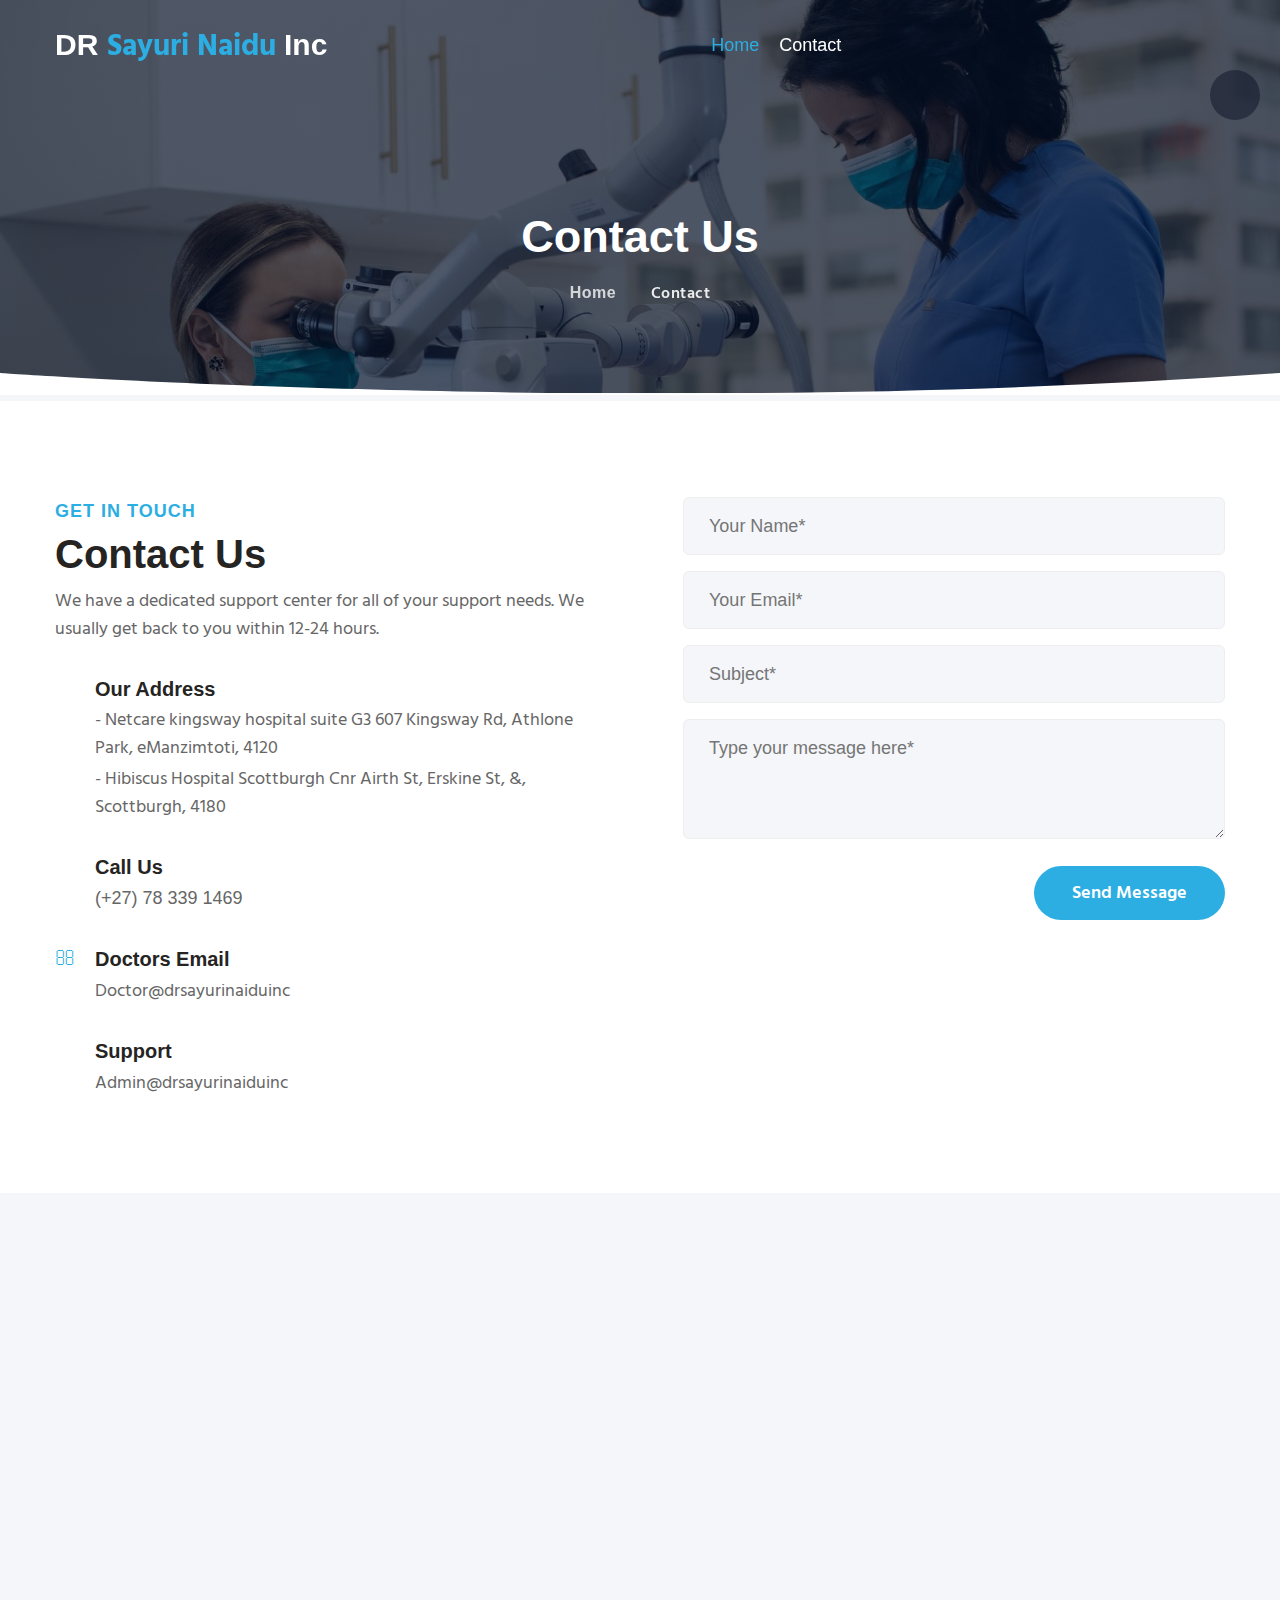
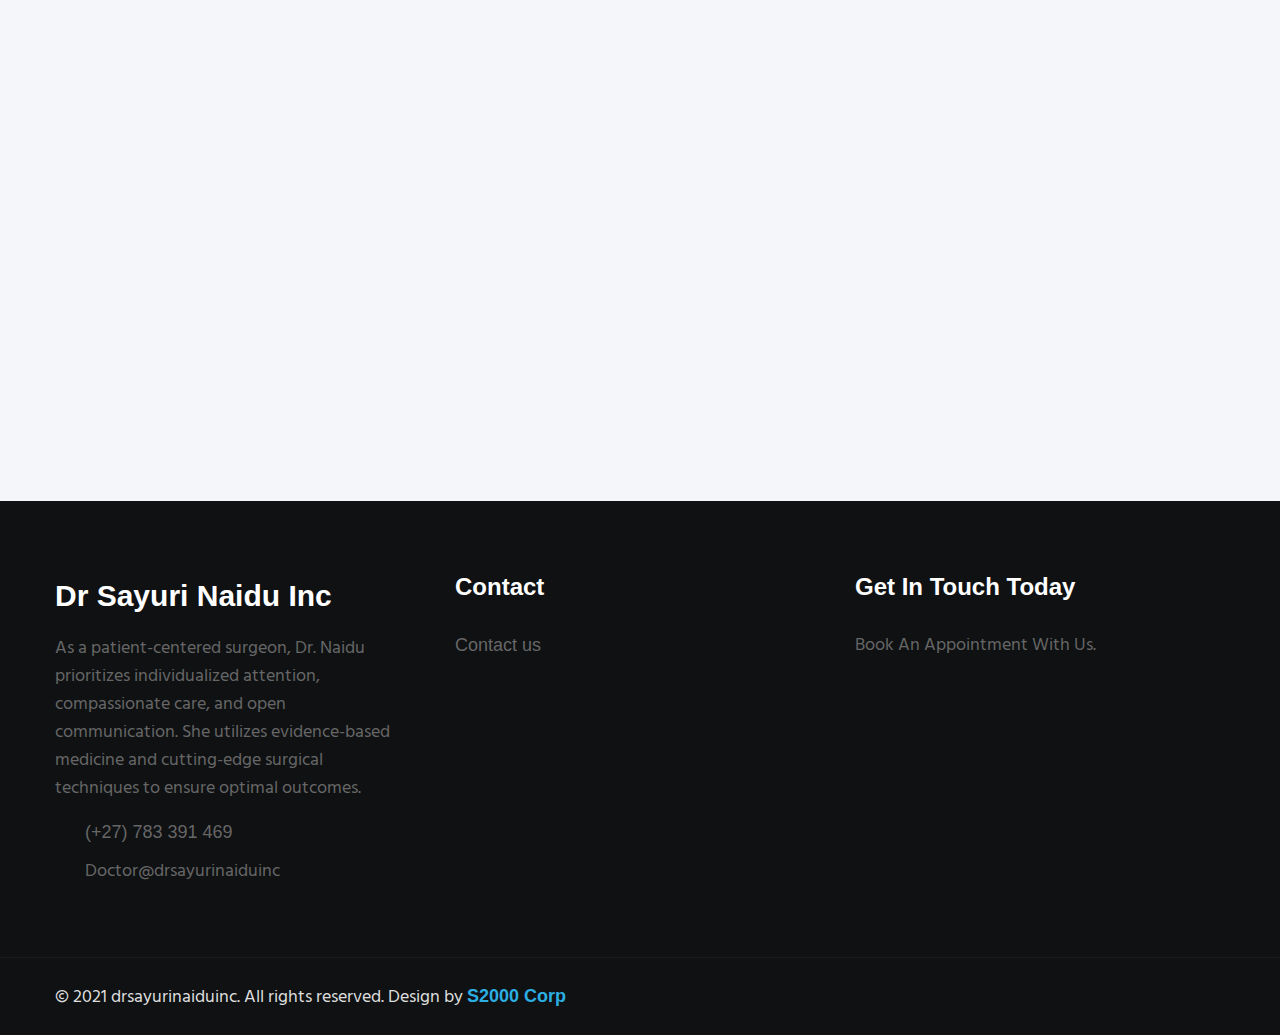
==== commit 1f1d2286: "Update" ====
--- a/contact.html
+++ b/contact.html
@@ -202,29 +202,9 @@
 </div>
 
 <div id="right-sidebar" class="right-sidebar-notifcations nav-collapse">
-<div class="bs-example bs-example-tabs right-sidebar-tab-notification" data-example-id="togglable-tabs">
-
-    <div id="w3lDemoBar" class="w3l-demo-bar">
-        <div class="demo-btns">
-        <a href="https://w3layouts.com/?p=4763800000082399">
-            <span class="w3l-icon -back">
-                <span class="fa fa-arrow-left"></span>
-            </span>
-            <span class="w3l-text">Back</span>
-        </a>
-        <a href="https://w3layouts.com/?p=4763800000082399">
-            <span class="w3l-icon -download">
-                <span class="fa fa-download"></span>
-            </span>
-            <span class="w3l-text">Download</span>
-        </a>
-        <a href="https://w3layouts.com/checkout/?add-to-cart=4763800000082399" class="no-margin-bottom-mobile">
-            <span class="w3l-icon -buy">
-                <span class="fa fa-shopping-cart"></span>
-            </span>
-            <span class="w3l-text">Buy</span>
-        </a>
-    </div>
+
+
+   
         <!---<div class="responsive-icons">
             <a href="#url" class="desktop-mode">
                 <span class="w3l-icon -desktop">
@@ -242,10 +222,8 @@
                 </span>
             </a>
         </div>-->
-    </div>
-    <div class="right-sidebar-panel-content animated fadeInRight" tabindex="5003"
-        style="overflow: hidden; outline: none;">
-    </div>
+
+ 
 </div>
 </div>
 </div>
@@ -344,7 +322,11 @@
               </div>
               <div class="cont-right">
                 <h6>Our Address</h6>
-                <p>SEO Agency, 343 Medick, #2214 cravel street, NY - 62617.</p>
+                <p>- Netcare kingsway hospital suite G3
+                  607 Kingsway Rd, Athlone Park, eManzimtoti, 4120 </p>
+                  <p>- ⁠Hibiscus Hospital Scottburgh
+                  Cnr Airth St, Erskine St, &, Scottburgh, 4180</p>
+                 
               </div>
             </div>
             <div class="cont-top margin-up">
@@ -353,7 +335,7 @@
               </div>
               <div class="cont-right">
                 <h6>Call Us</h6>
-                <p><a href="tel:+1(21) 234 4567">+1(21) 234 4567</a></p>
+                <p><a href="tel:+1(21) 234 4567">(+27) 78 339 1469</a></p>
               </div>
             </div>
             <div class="cont-top margin-up">
@@ -361,8 +343,8 @@
                 <span class="fa fa-envelope-o"></span>
               </div>
               <div class="cont-right">
-                <h6>Email Us</h6>
-                <p><a href="/cdn-cgi/l/email-protection#90f5e8f1fde0fcf5d0fdf1f9fcbef3fffd" class="mail"><span class="__cf_email__" data-cfemail="2f4a574e425f434a6f424e4643014c4042">[email&#160;protected]</span></a></p>
+                <h6>Doctors Email</h6>
+                <p><a href="/cdn-cgi/l/email-protection#90f5e8f1fde0fcf5d0fdf1f9fcbef3fffd" class="mail"><span class="__cf_email__" data-cfemail="2f4a574e425f434a6f424e4643014c4042">Doctor@drsayurinaiduinc</span></a></p>
               </div>
             </div>
             <div class="cont-top margin-up">
@@ -370,8 +352,9 @@
                 <span class="fa fa-life-ring"></span>
               </div>
               <div class="cont-right">
-                <h6>Customer Support</h6>
-                <p><a href="/cdn-cgi/l/email-protection#2e474048416e5d5b5e5e415c5a004d4143" class="mail"><span class="__cf_email__" data-cfemail="ddb4b3bbb29daea8adadb2afa9f3beb2b0">[email&#160;protected]</span></a></p>
+                <h6>Support</h6>
+                <p><a href="/cdn-cgi/l/email-protection#2e474048416e5d5b5e5e415c5a004d4143" class="mail"><span class="__cf_email__" data-cfemail="ddb4b3bbb29daea8adadb2afa9f3beb2b0">Admin@drsayurinaiduinc
+                </span></a></p>
               </div>
             </div>
           </div>
@@ -398,9 +381,13 @@
   </section>
   <!-- /map-->
   <div class="map-iframe">
-    <iframe
-      src="https://www.google.com/maps/embed?pb=!1m18!1m12!1m3!1d317718.69319292053!2d-0.3817765050863085!3d51.528307984912544!2m3!1f0!2f0!3f0!3m2!1i1024!2i768!4f13.1!3m3!1m2!1s0x47d8a00baf21de75%3A0x52963a5addd52a99!2sLondon%2C+UK!5e0!3m2!1sen!2spl!4v1562654563739!5m2!1sen!2spl"
-      width="100%" height="400" frameborder="0" style="border: 0px;" allowfullscreen=""></iframe>
+    <iframe src="https://www.google.com/maps/embed?pb=!1m18!1m12!1m3!1d3454.161368380552!2d30.902115974857207!3d-30.032228030708723!2m3!1f0!2f0!3f0!3m2!1i1024!2i768!4f13.1!3m3!1m2!1s0x1ef7ad56fd2287cf%3A0xda9aedac1c05b47d!2sNetcare%20Kingsway%20Hospital!5e0!3m2!1sen!2sza!4v1732272640251!5m2!1sen!2sza" width=100% height="450" style="border:0;" allowfullscreen="" loading="lazy" referrerpolicy="no-referrer-when-downgrade"></iframe>
+  </div>
+<div>
+  
+</div>
+  <div class="map-iframe">
+    <iframe src="https://www.google.com/maps/embed?pb=!1m18!1m12!1m3!1d3445.30777865593!2d30.747490674869884!3d-30.28529854248624!2m3!1f0!2f0!3f0!3m2!1i1024!2i768!4f13.1!3m3!1m2!1s0x1ef637743225fc75%3A0xab45c85211141702!2sHibiscus%20Hospital%20Scottburgh!5e0!3m2!1sen!2sza!4v1732272735617!5m2!1sen!2sza" width=100% height="450" style="border:0;" allowfullscreen="" loading="lazy" referrerpolicy="no-referrer-when-downgrade"></iframe>
   </div>
   <!-- //map-->
   <!-- /contact -->
@@ -465,7 +452,7 @@
     
           </div>
         </div>
-        
+
     <!-- move top -->
     <button onclick="topFunction()" id="movetop" title="Go to top">
       &#10548;
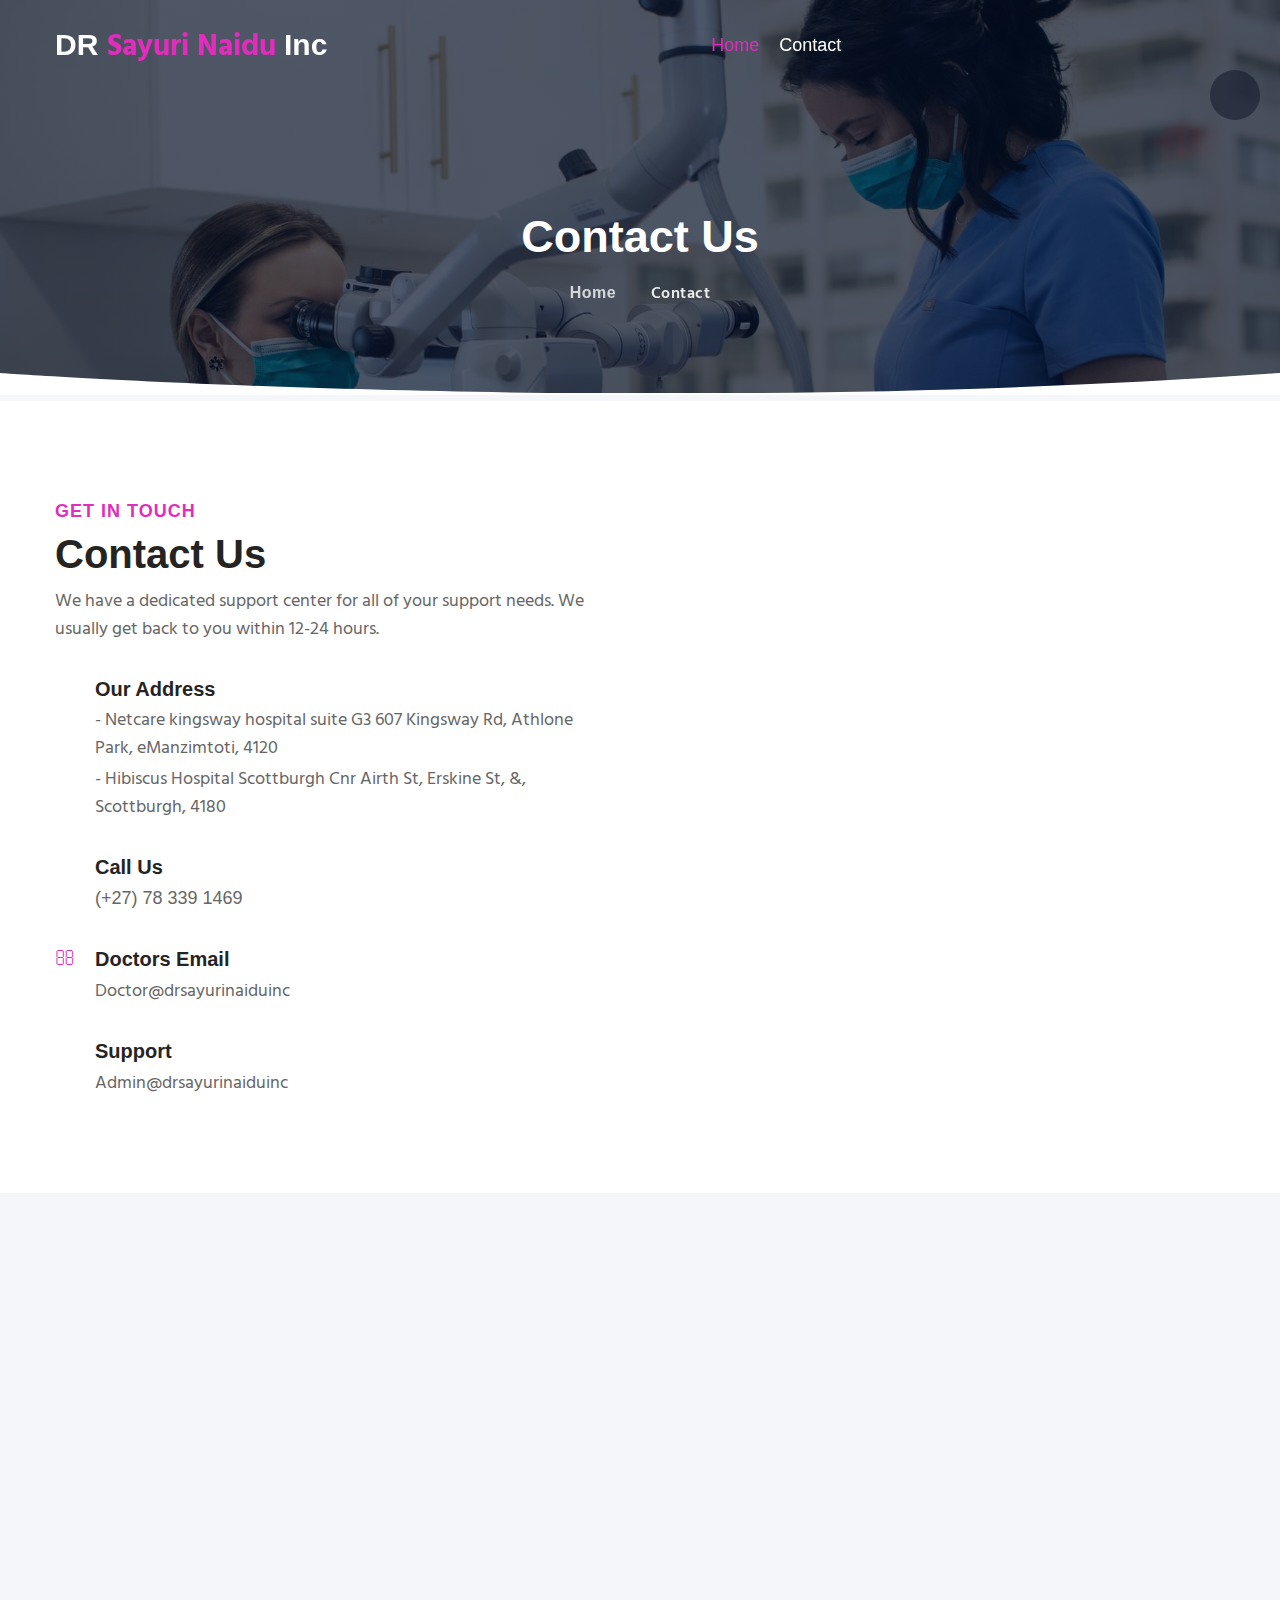
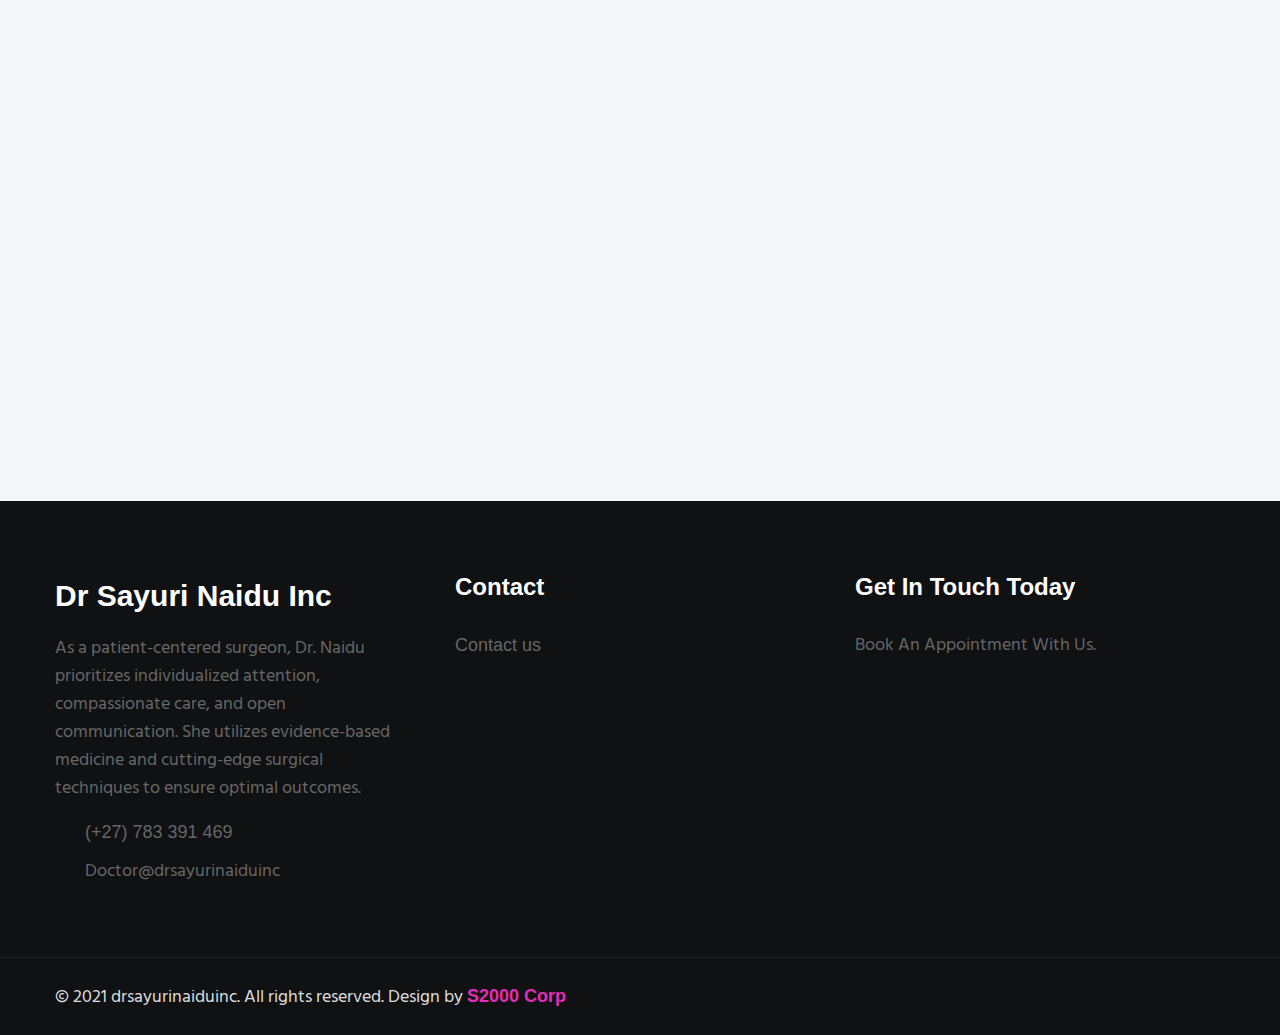
==== commit 9fbf63e6: "update" ====
--- a/contact.html
+++ b/contact.html
@@ -359,7 +359,7 @@
             </div>
           </div>
         </div>
-        <div class="contact-right">
+       <!-- <div class="contact-right">
           <form action="https://formsubmit.co/whatsappvek@gmail.com" method="POST">
             <div class="input-grids">
               <input type="text" name="w3lName" id="w3lName" placeholder="Your Name*" class="contact-input"
@@ -376,7 +376,7 @@
             <button class="btn btn-style btn-primary">Send Message</button>
             </div>
           </form>
-        </div>
+        </div> -->
       </div>
   </section>
   <!-- /map-->
--- a/assets/css/style-liberty.css
+++ b/assets/css/style-liberty.css
@@ -14020,7 +14020,7 @@
 }
 
 :root {
-  --primary-color: #2caee2;
+  --primary-color: #e22cbb;
   --secondary-color: #2F4051;
   --font-color: #666;
   --bg-color: #fff;
@@ -14039,7 +14039,7 @@
 }
 
 [data-theme="dark"] {
-  --primary-color: #2caee2;
+  --primary-color: #e22cbb;
   --secondary-color: #2F4051;
   --font-color: #c2d0da;
   --bg-color: #232220;
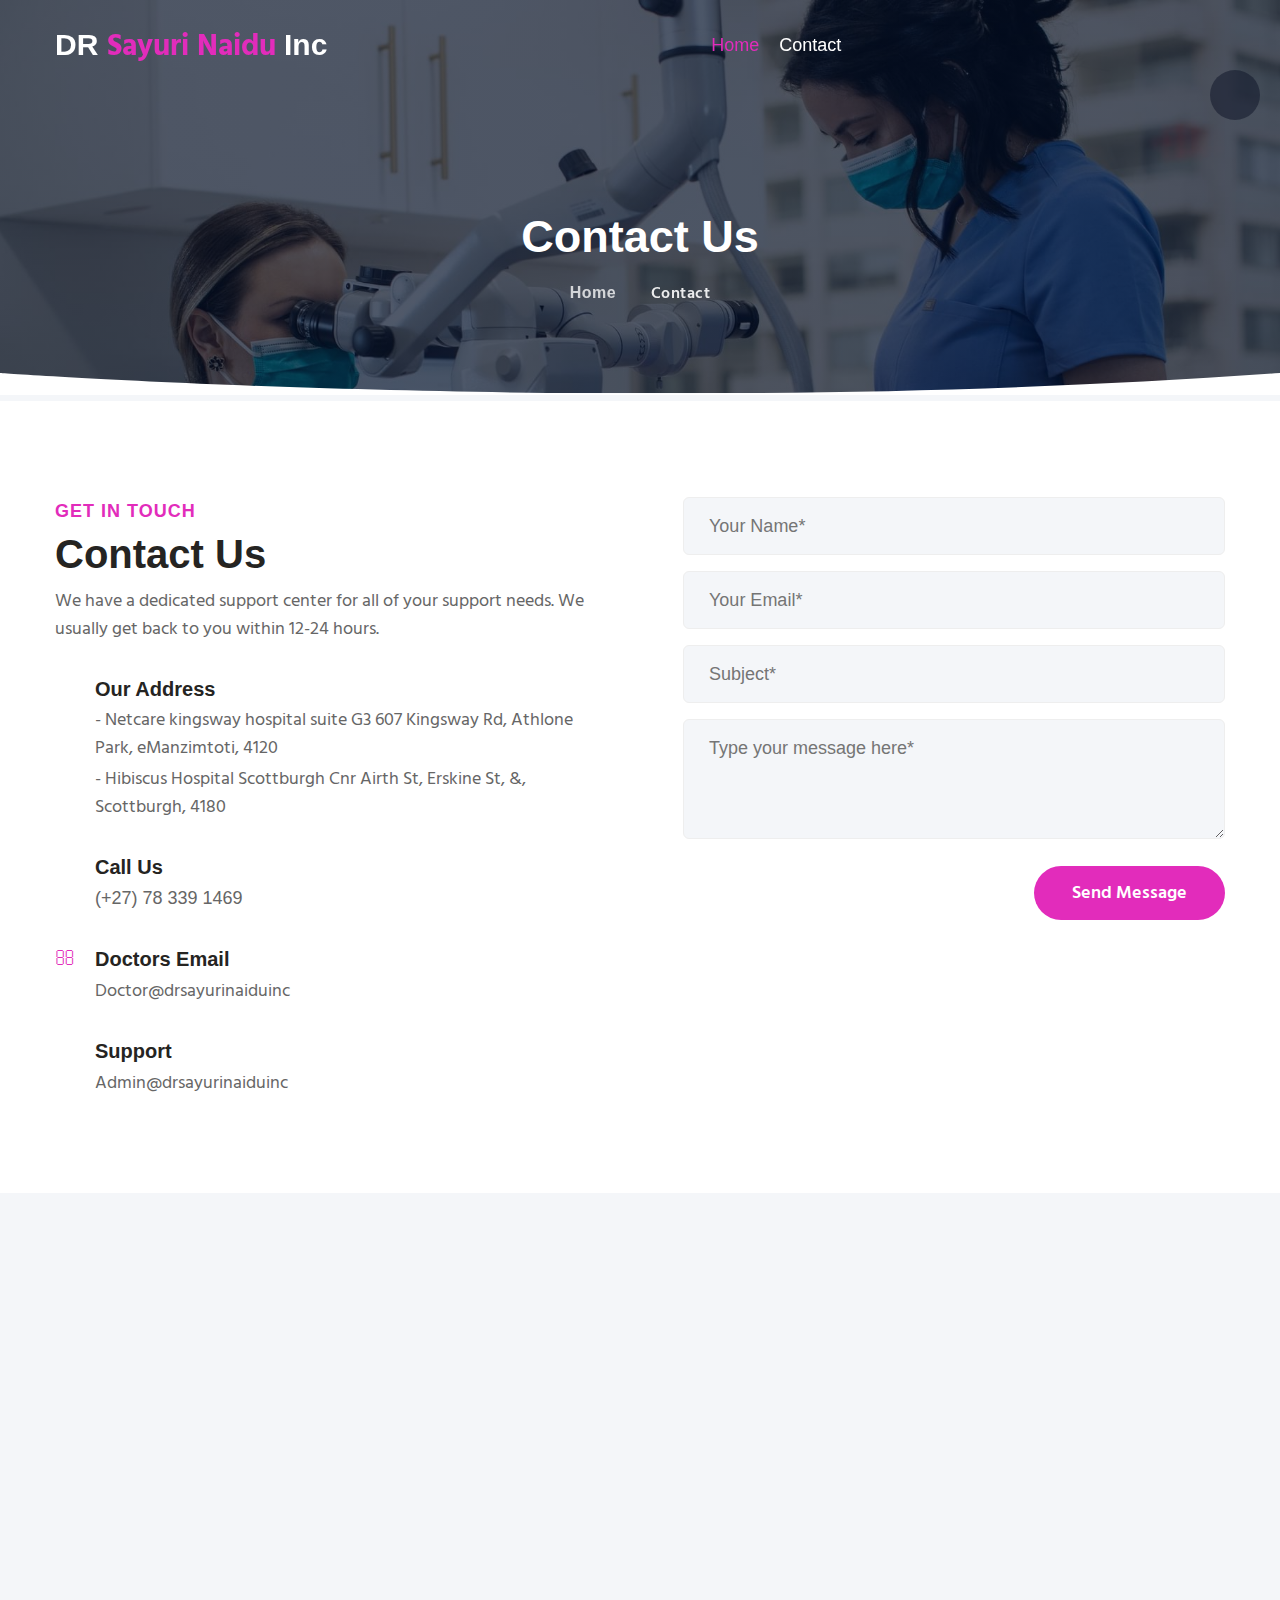
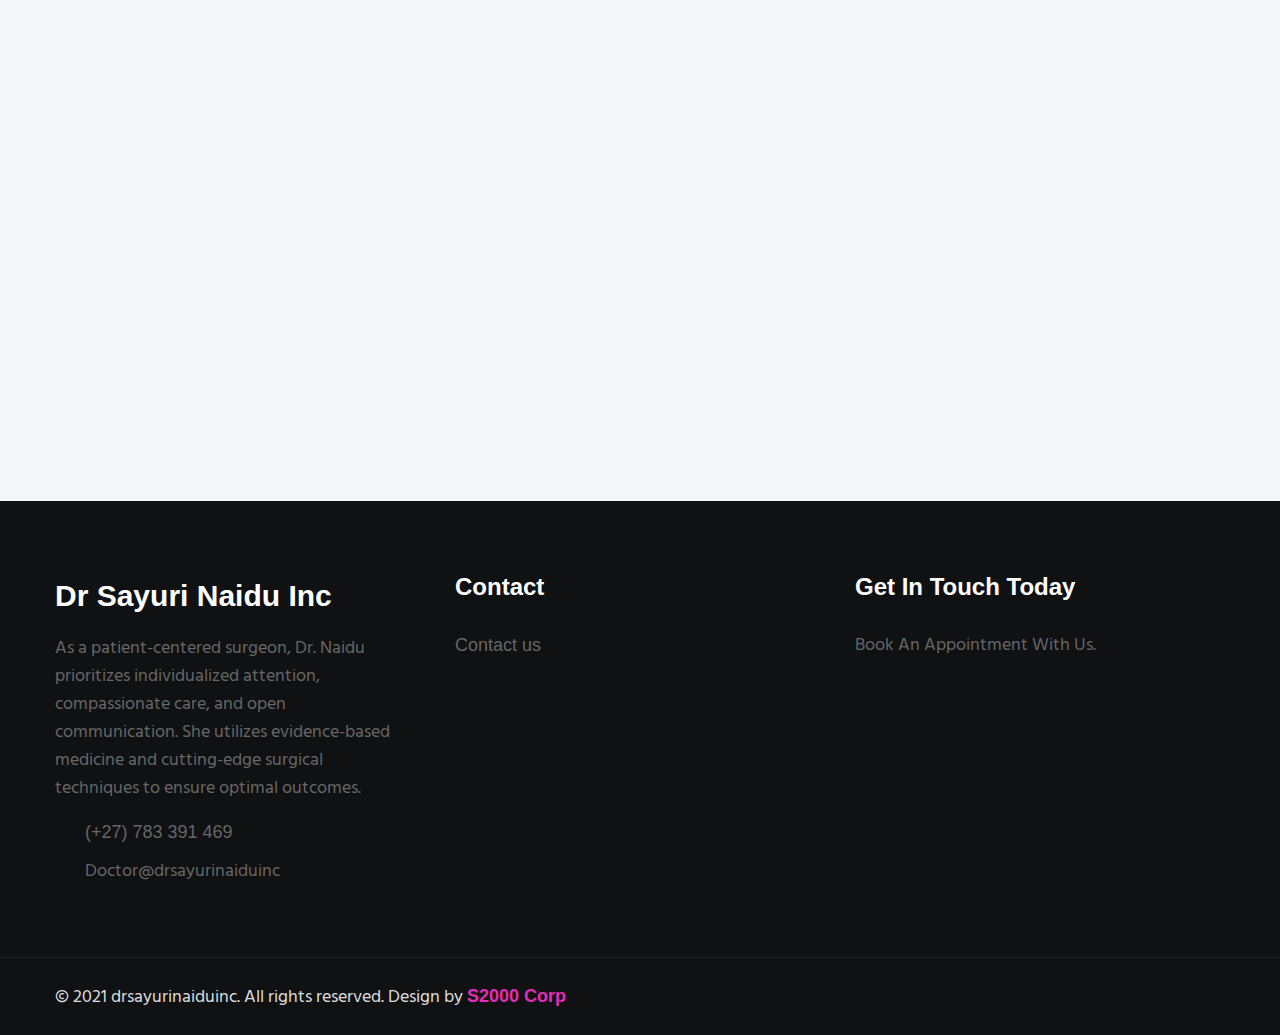
==== commit 40cda2ab: "update" ====
--- a/contact.html
+++ b/contact.html
@@ -359,7 +359,7 @@
             </div>
           </div>
         </div>
-       <!-- <div class="contact-right">
+        <div class="contact-right">
           <form action="https://formsubmit.co/whatsappvek@gmail.com" method="POST">
             <div class="input-grids">
               <input type="text" name="w3lName" id="w3lName" placeholder="Your Name*" class="contact-input"
@@ -376,7 +376,7 @@
             <button class="btn btn-style btn-primary">Send Message</button>
             </div>
           </form>
-        </div> -->
+        </div> 
       </div>
   </section>
   <!-- /map-->
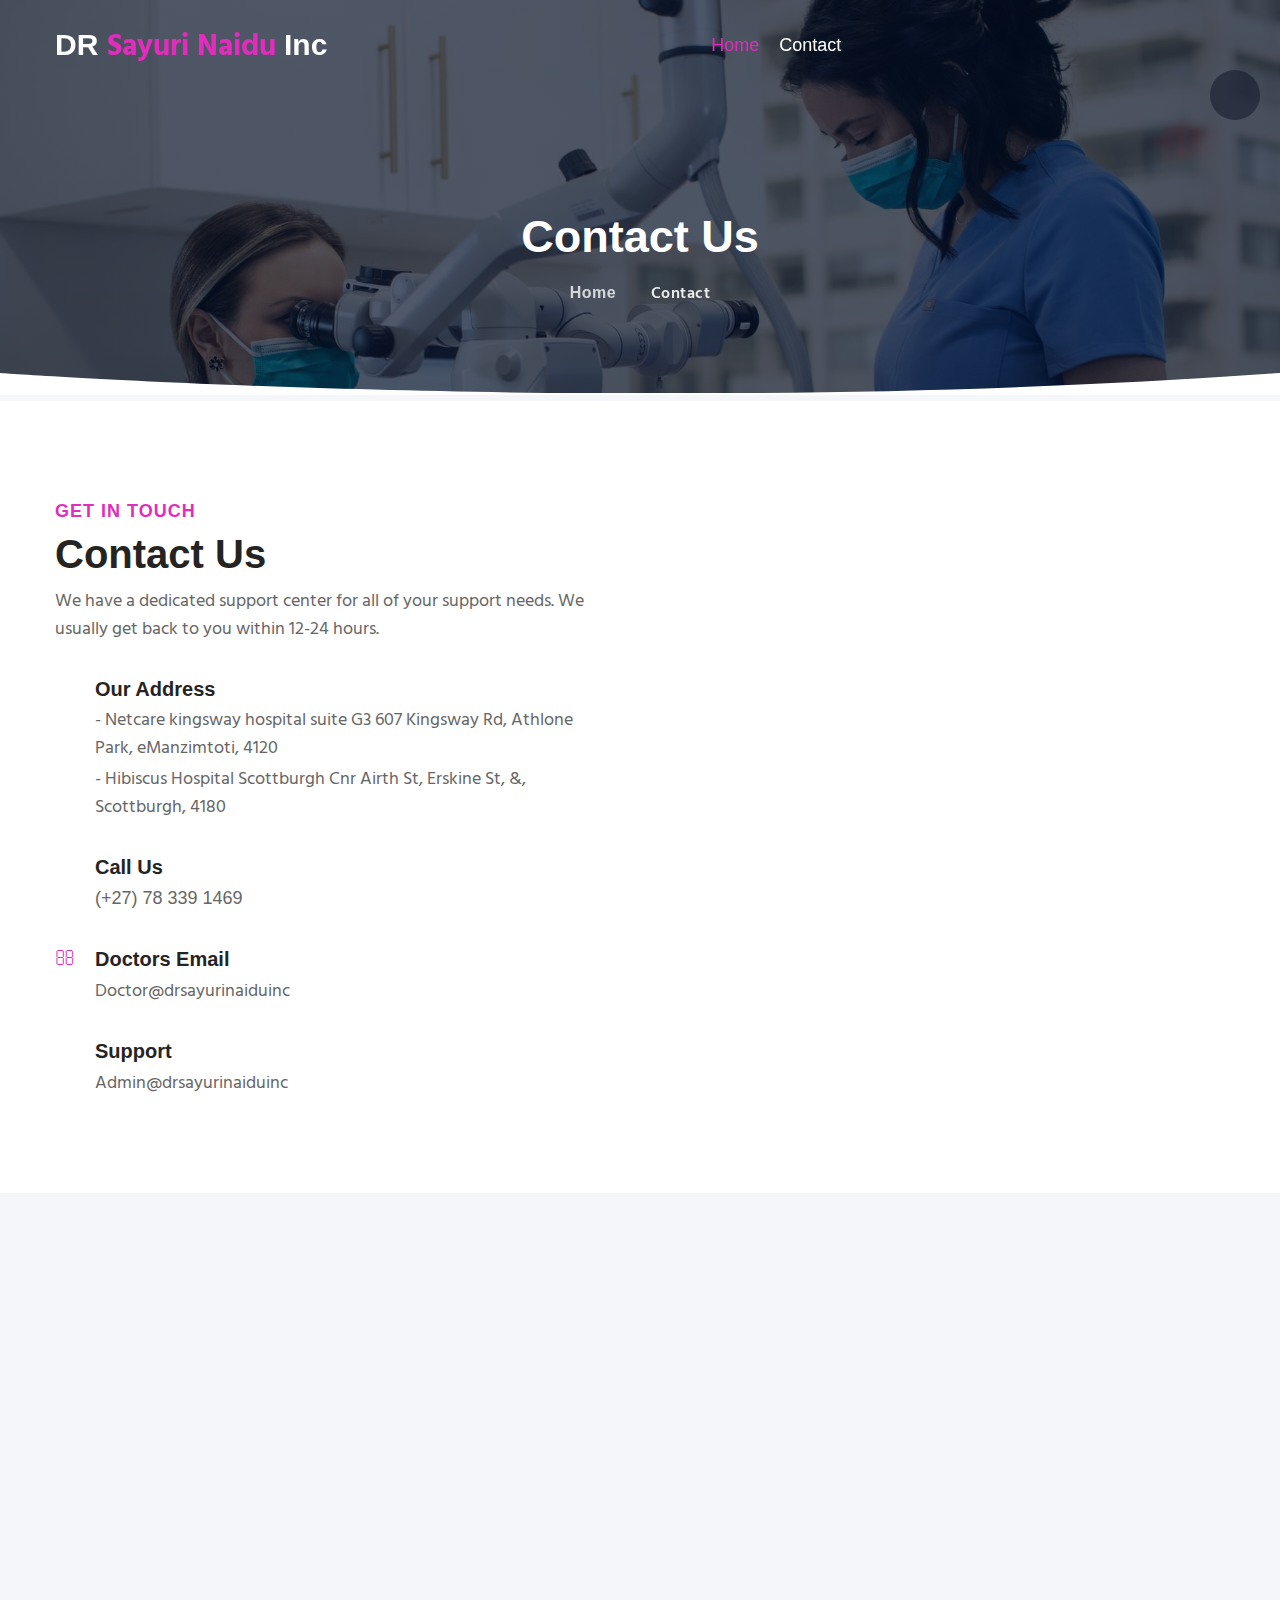
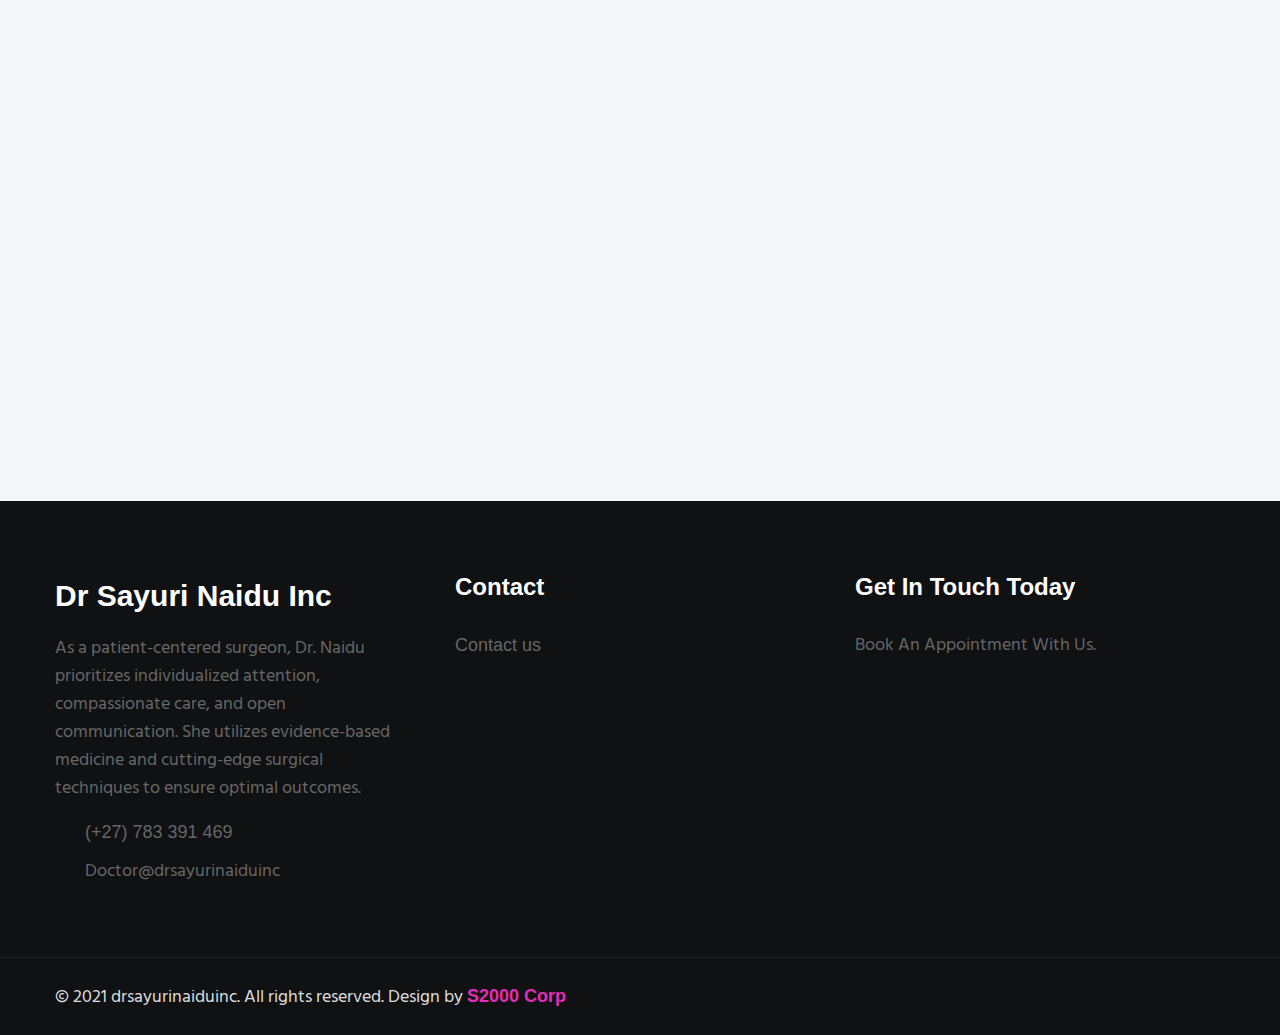
==== commit 02149a49: "Update" ====
--- a/contact.html
+++ b/contact.html
@@ -359,7 +359,7 @@
             </div>
           </div>
         </div>
-        <div class="contact-right">
+       <!-- <div class="contact-right">
           <form action="https://formsubmit.co/whatsappvek@gmail.com" method="POST">
             <div class="input-grids">
               <input type="text" name="w3lName" id="w3lName" placeholder="Your Name*" class="contact-input"
@@ -376,7 +376,7 @@
             <button class="btn btn-style btn-primary">Send Message</button>
             </div>
           </form>
-        </div> 
+        </div> -->
       </div>
   </section>
   <!-- /map-->
